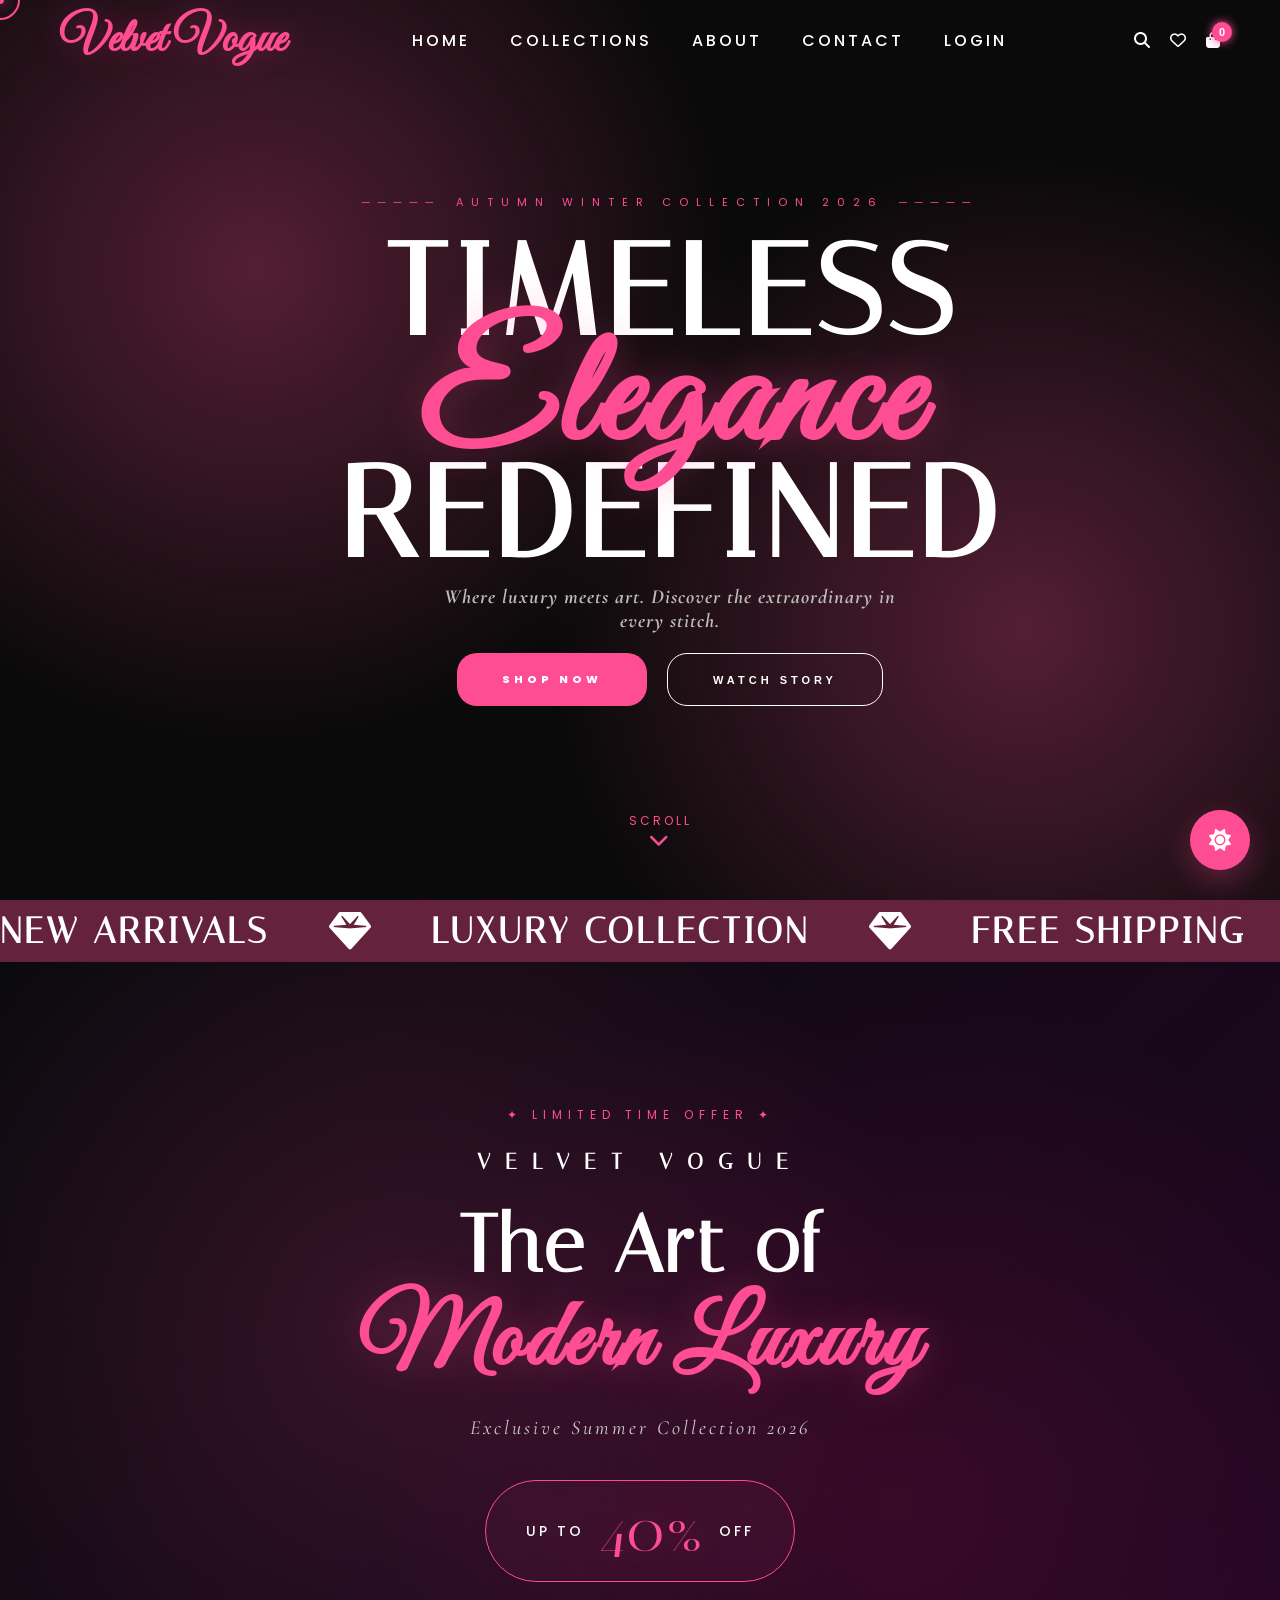
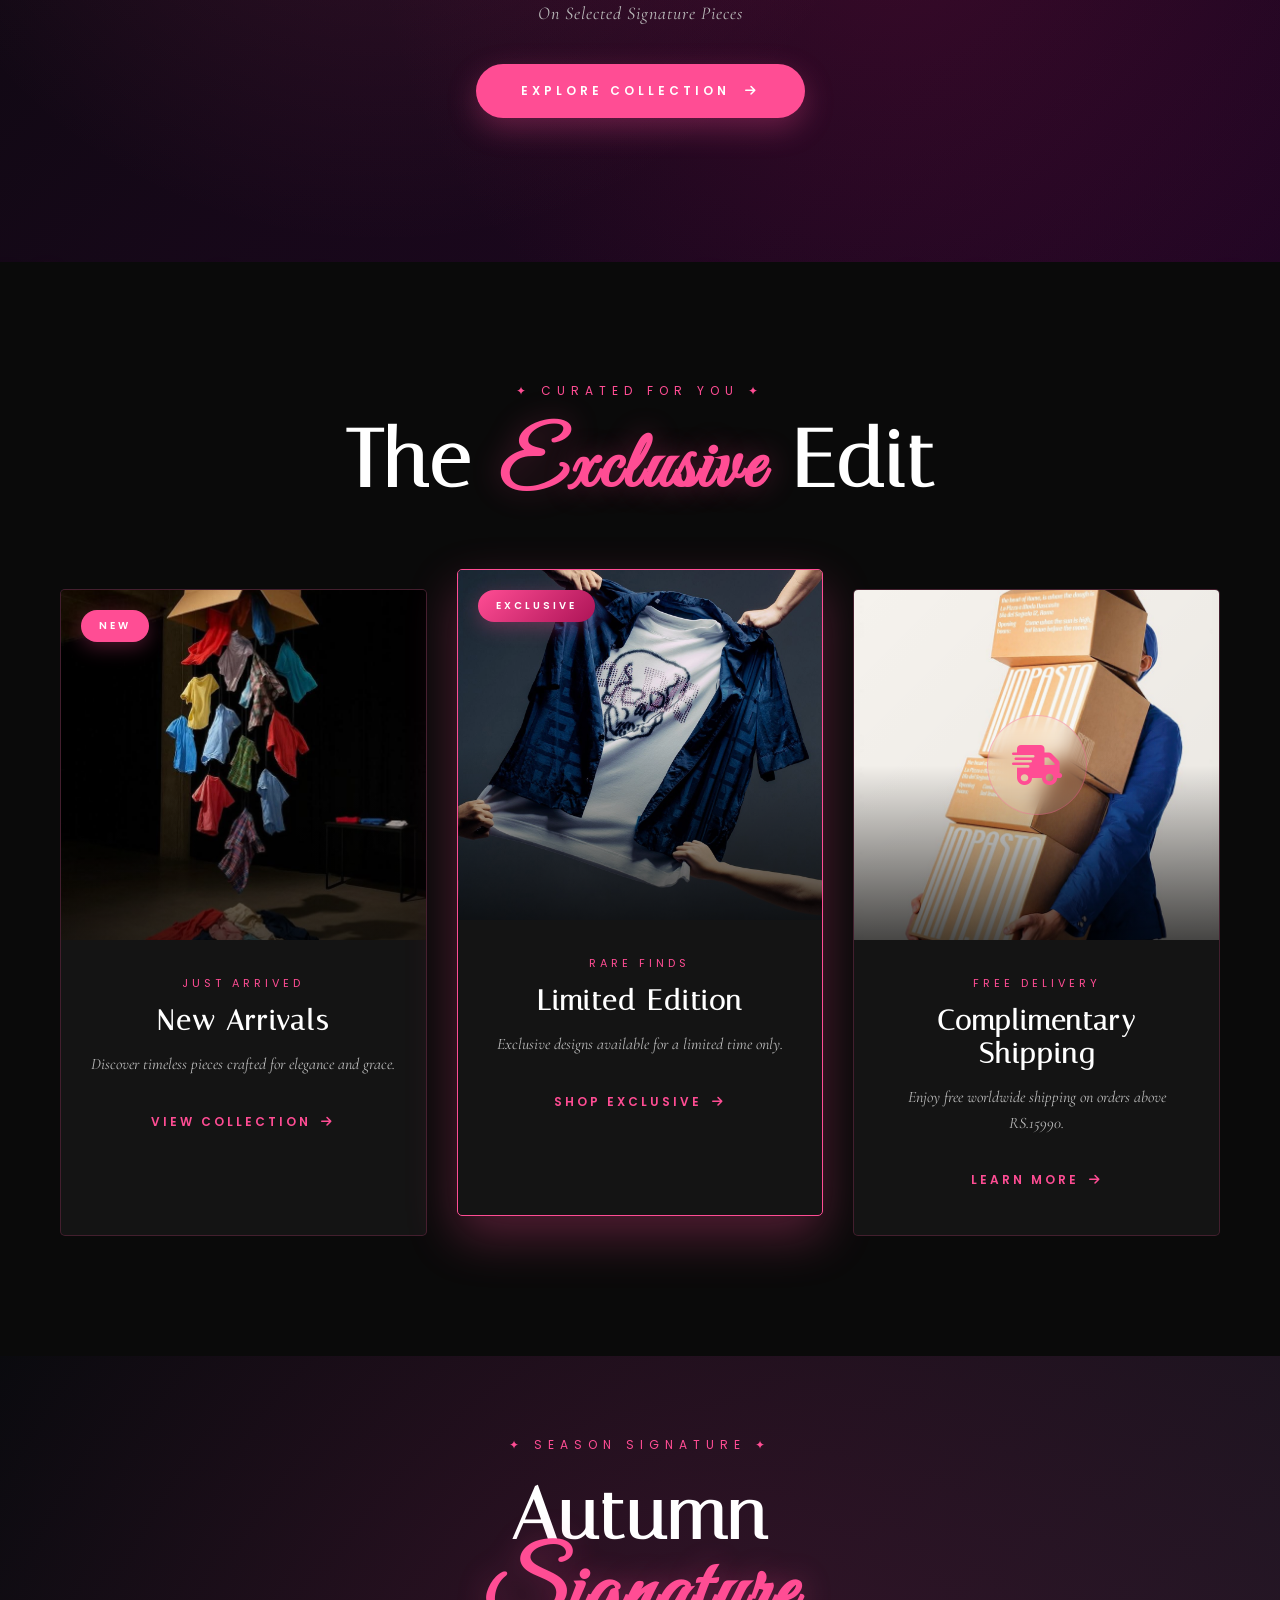
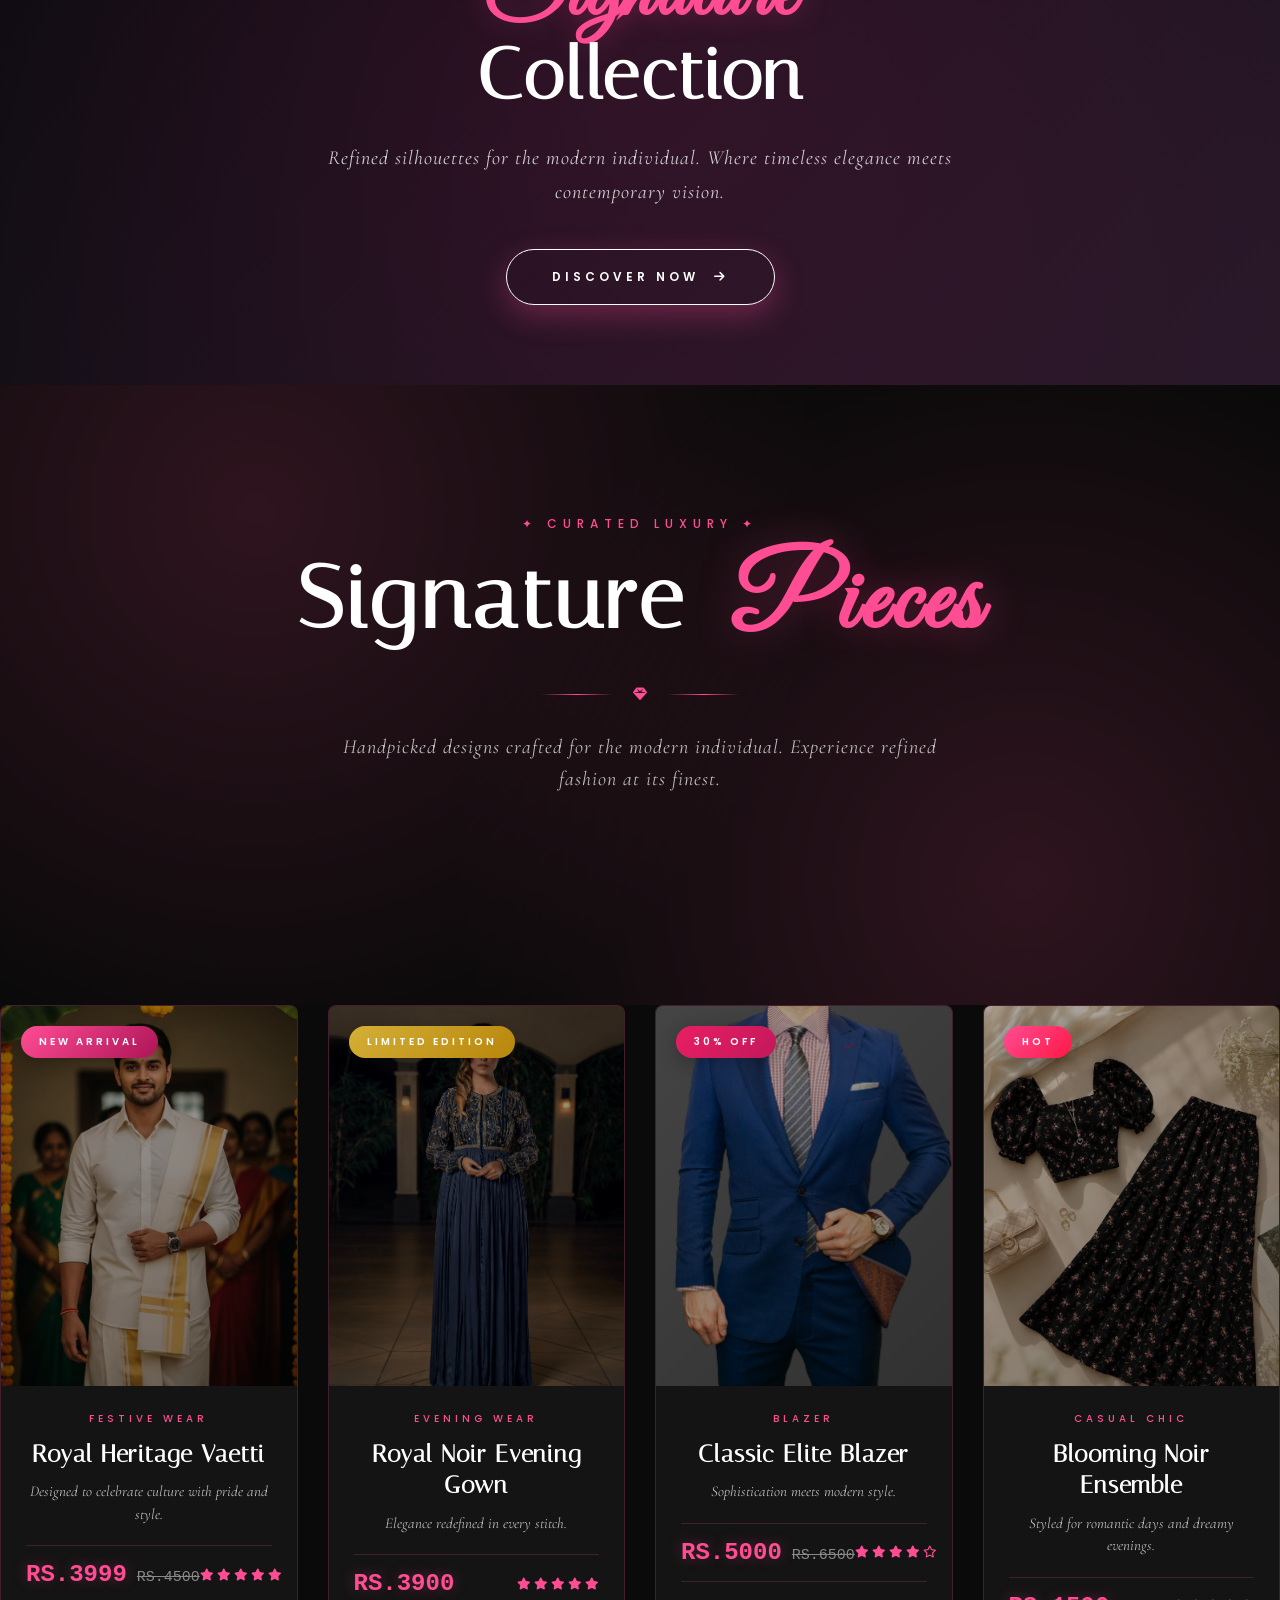
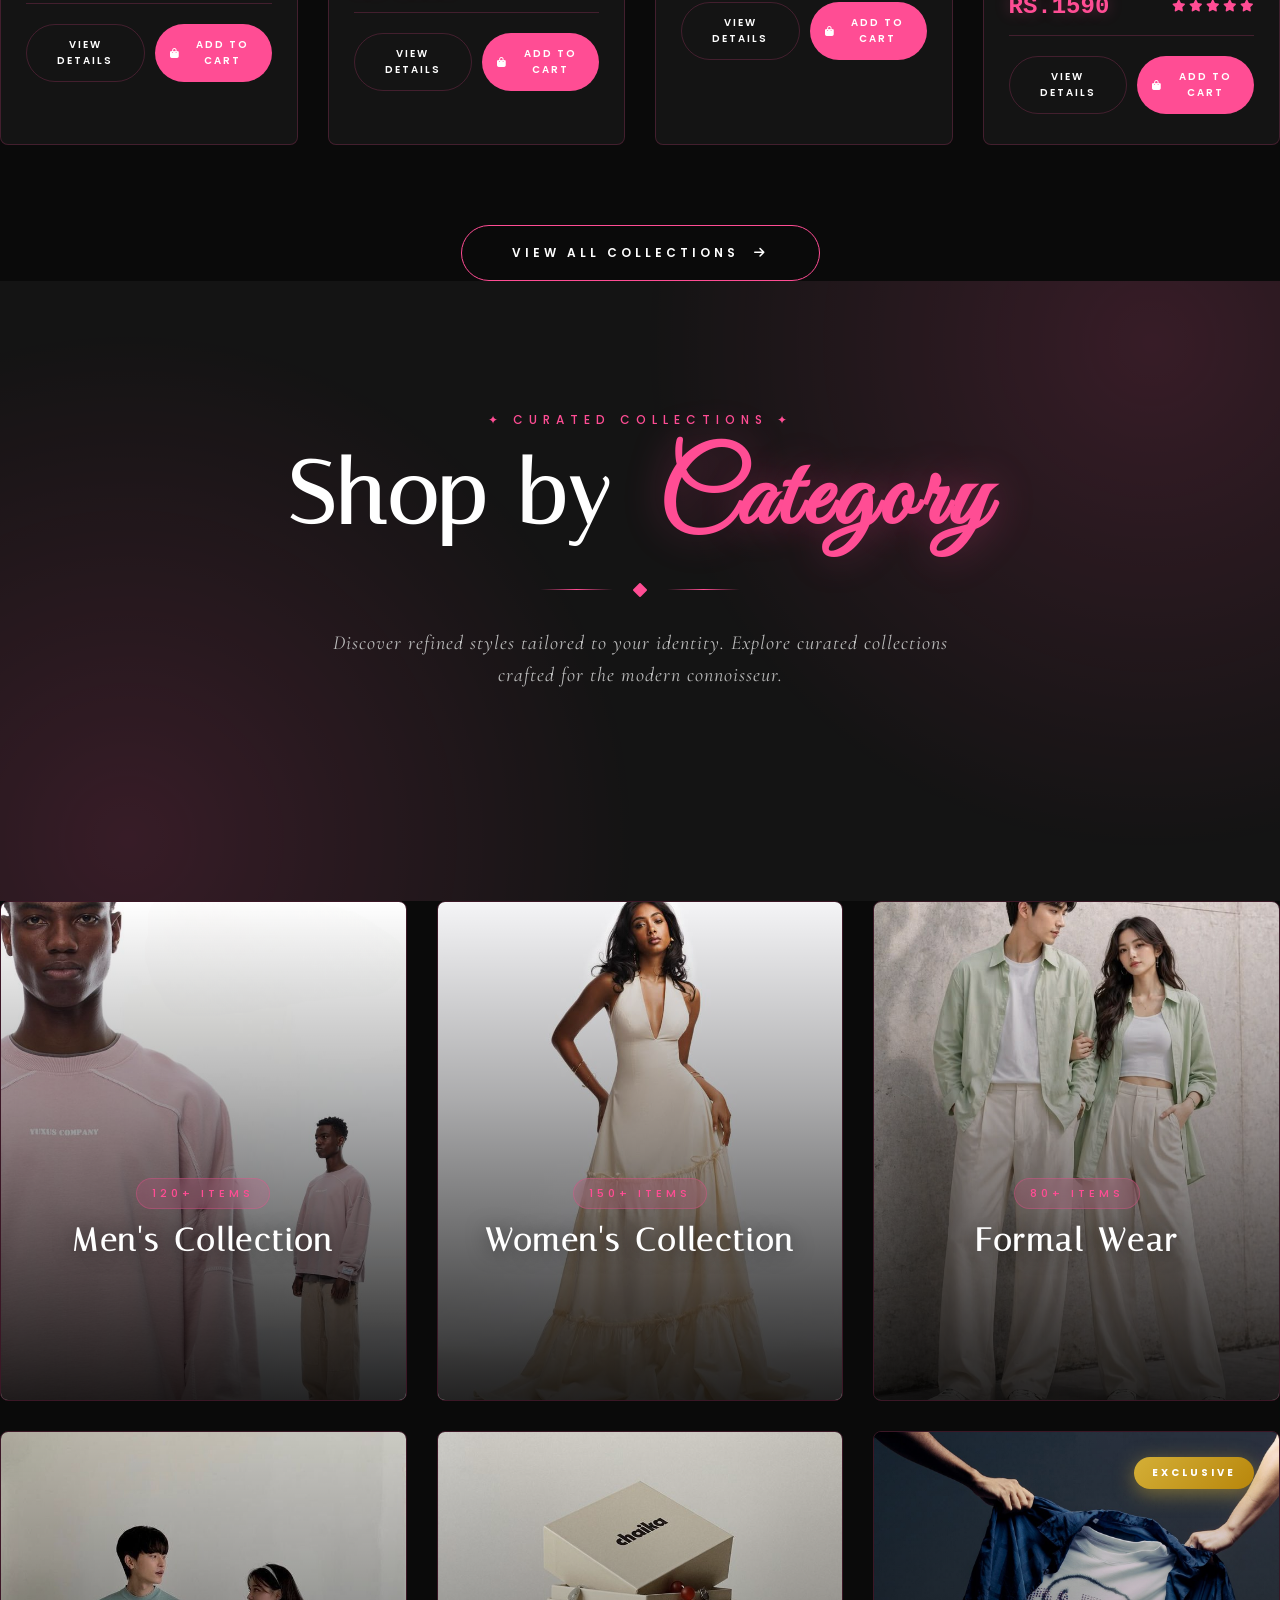
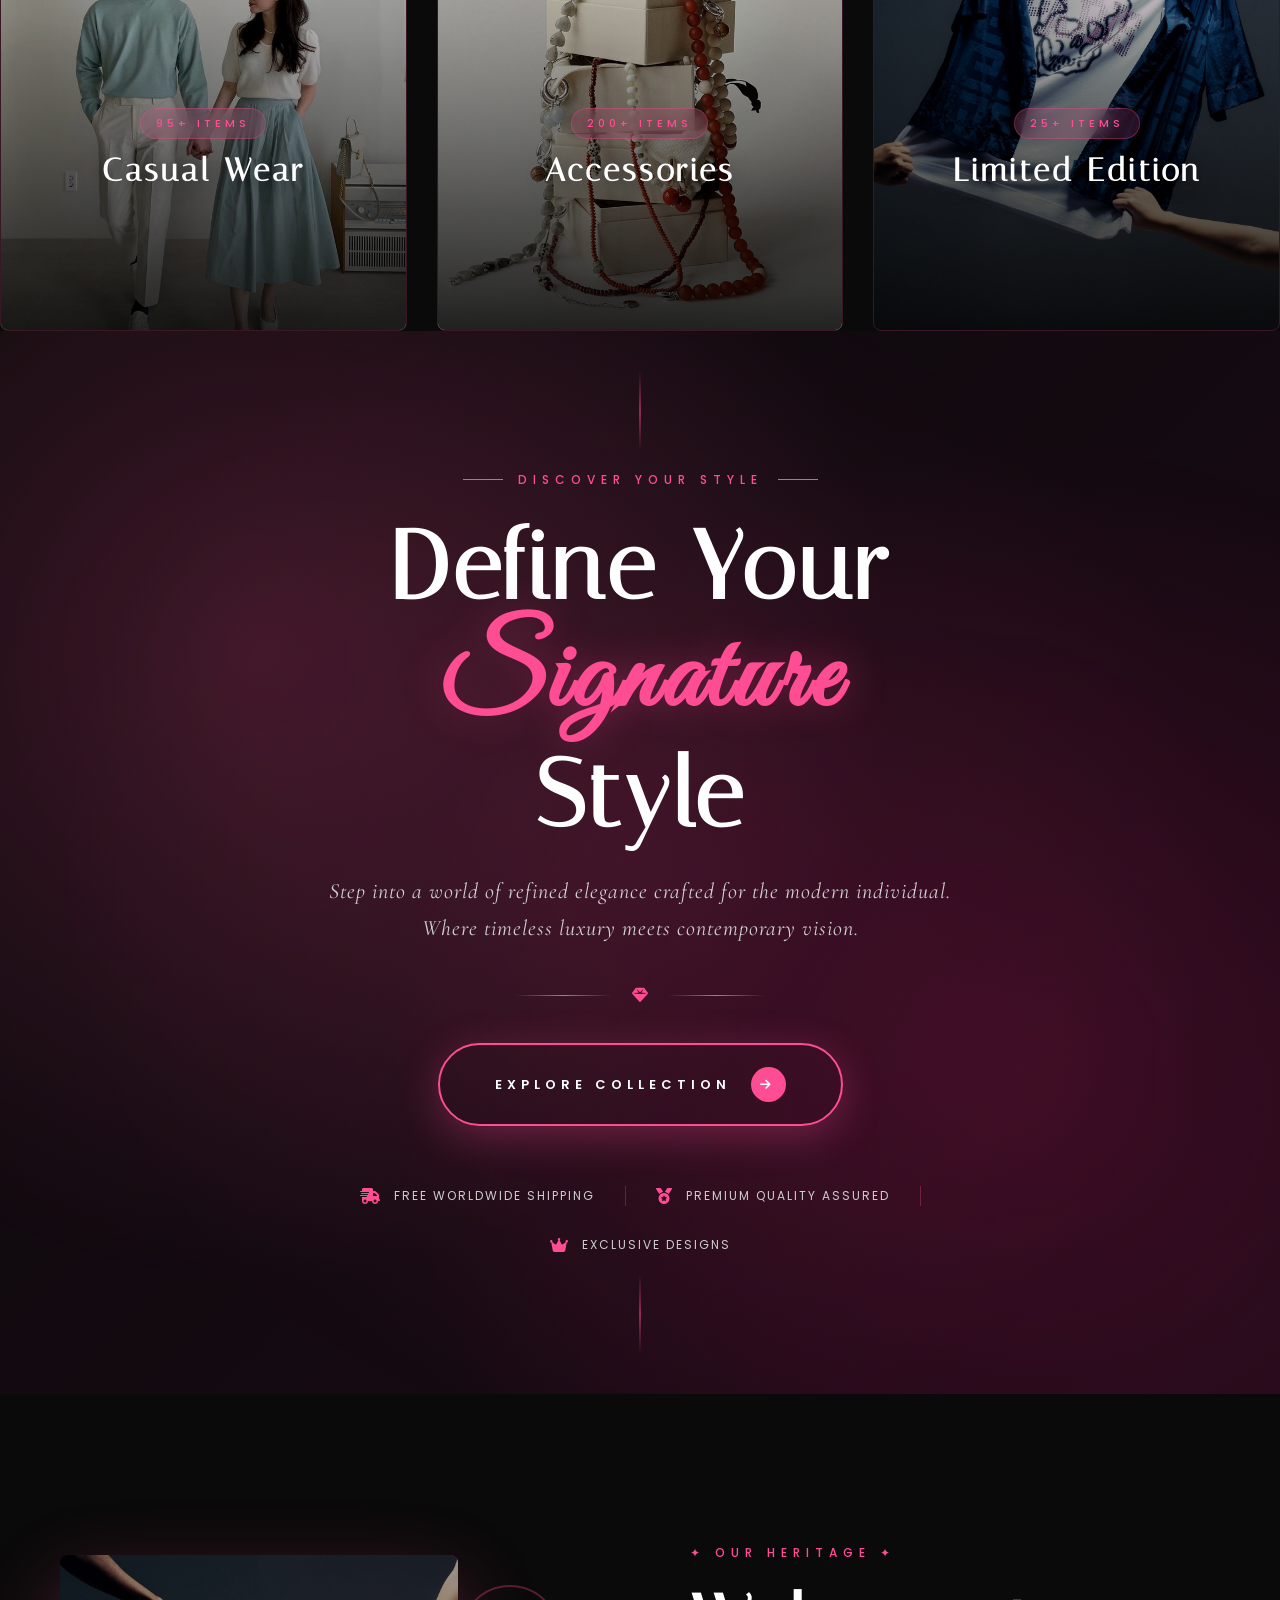
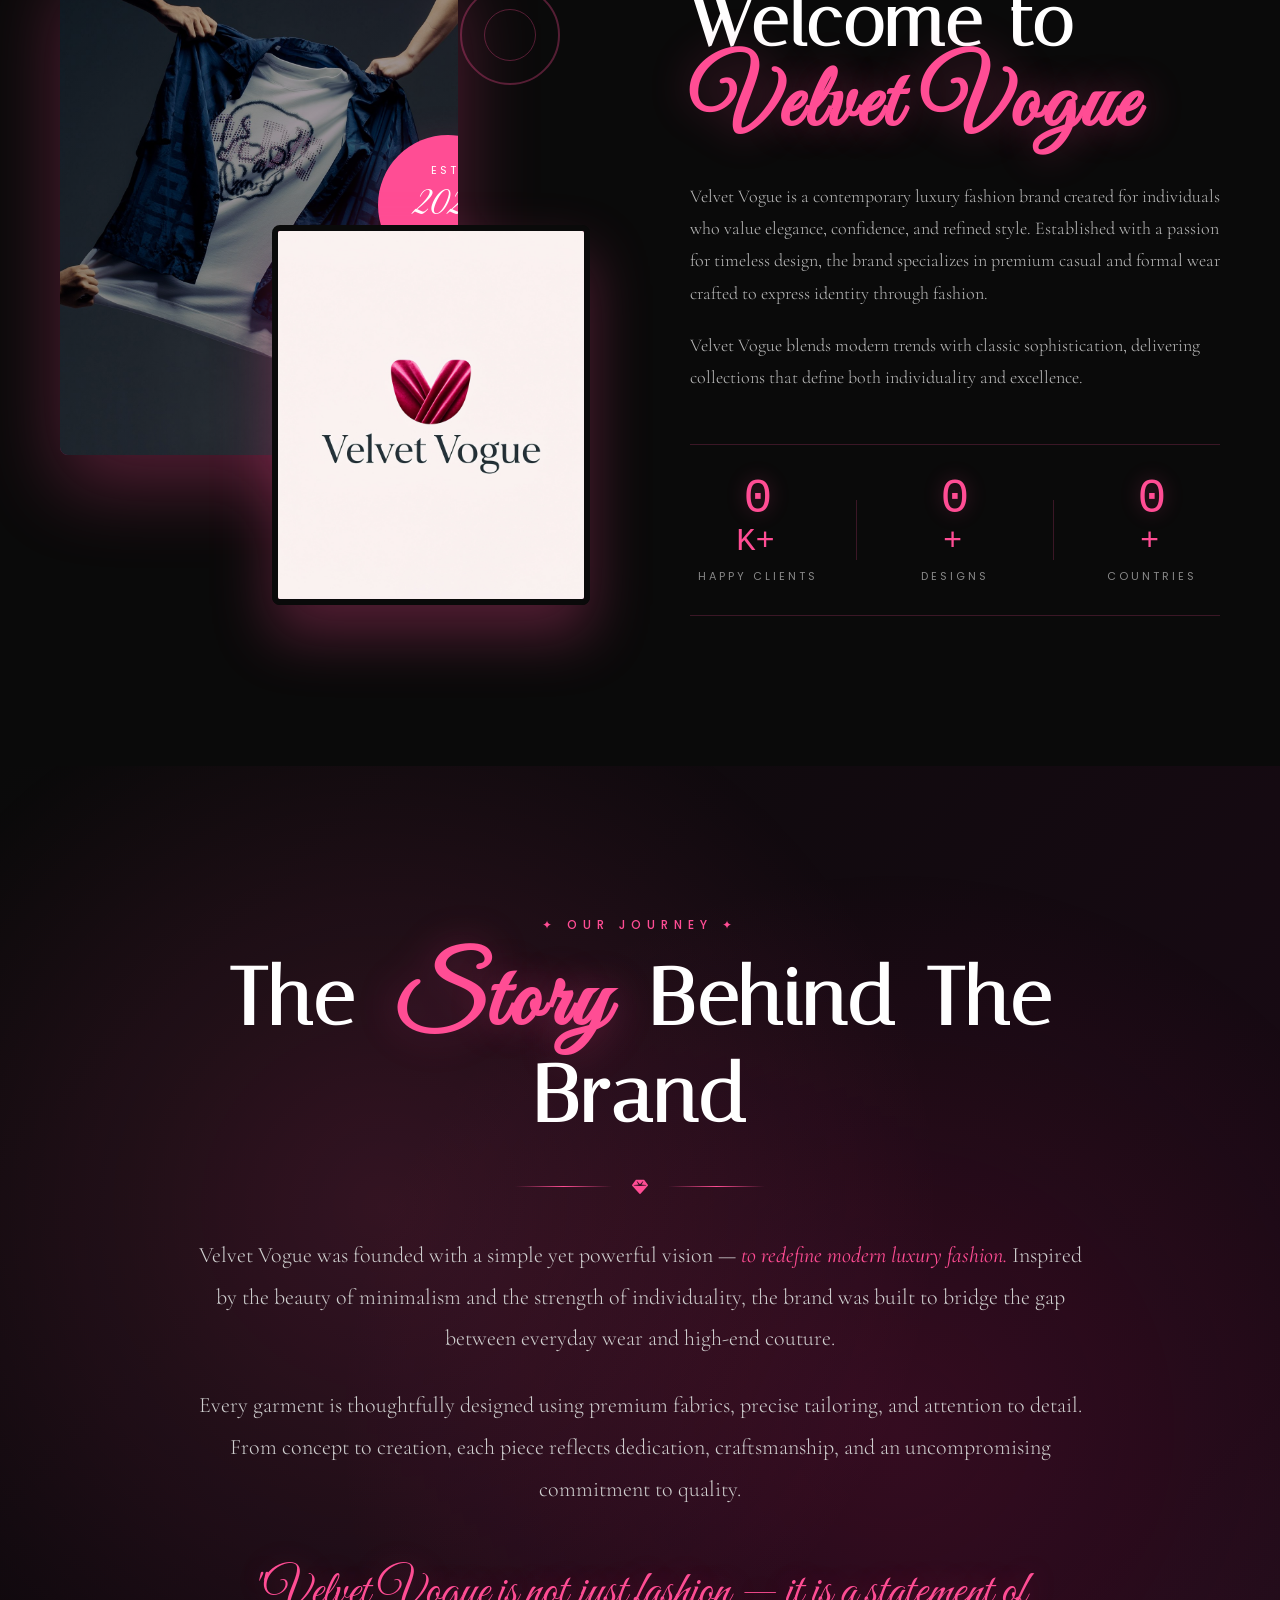
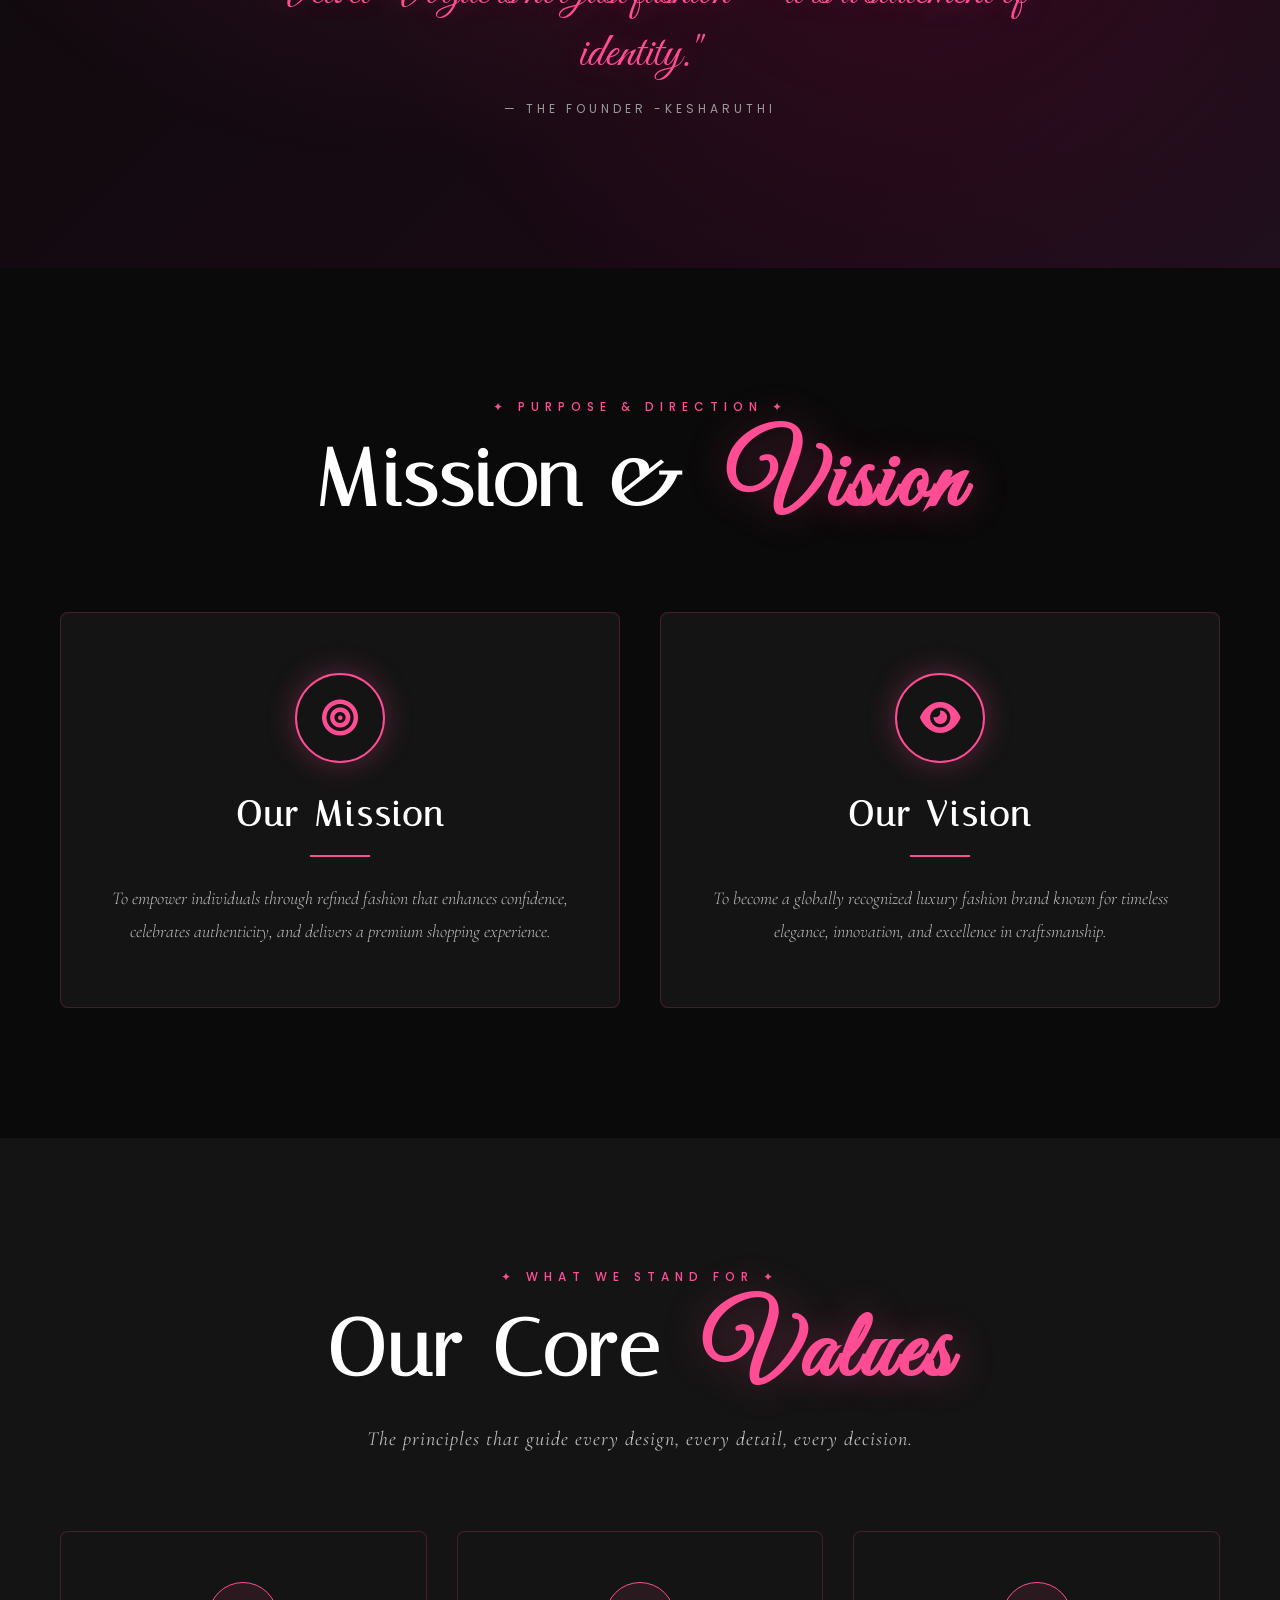
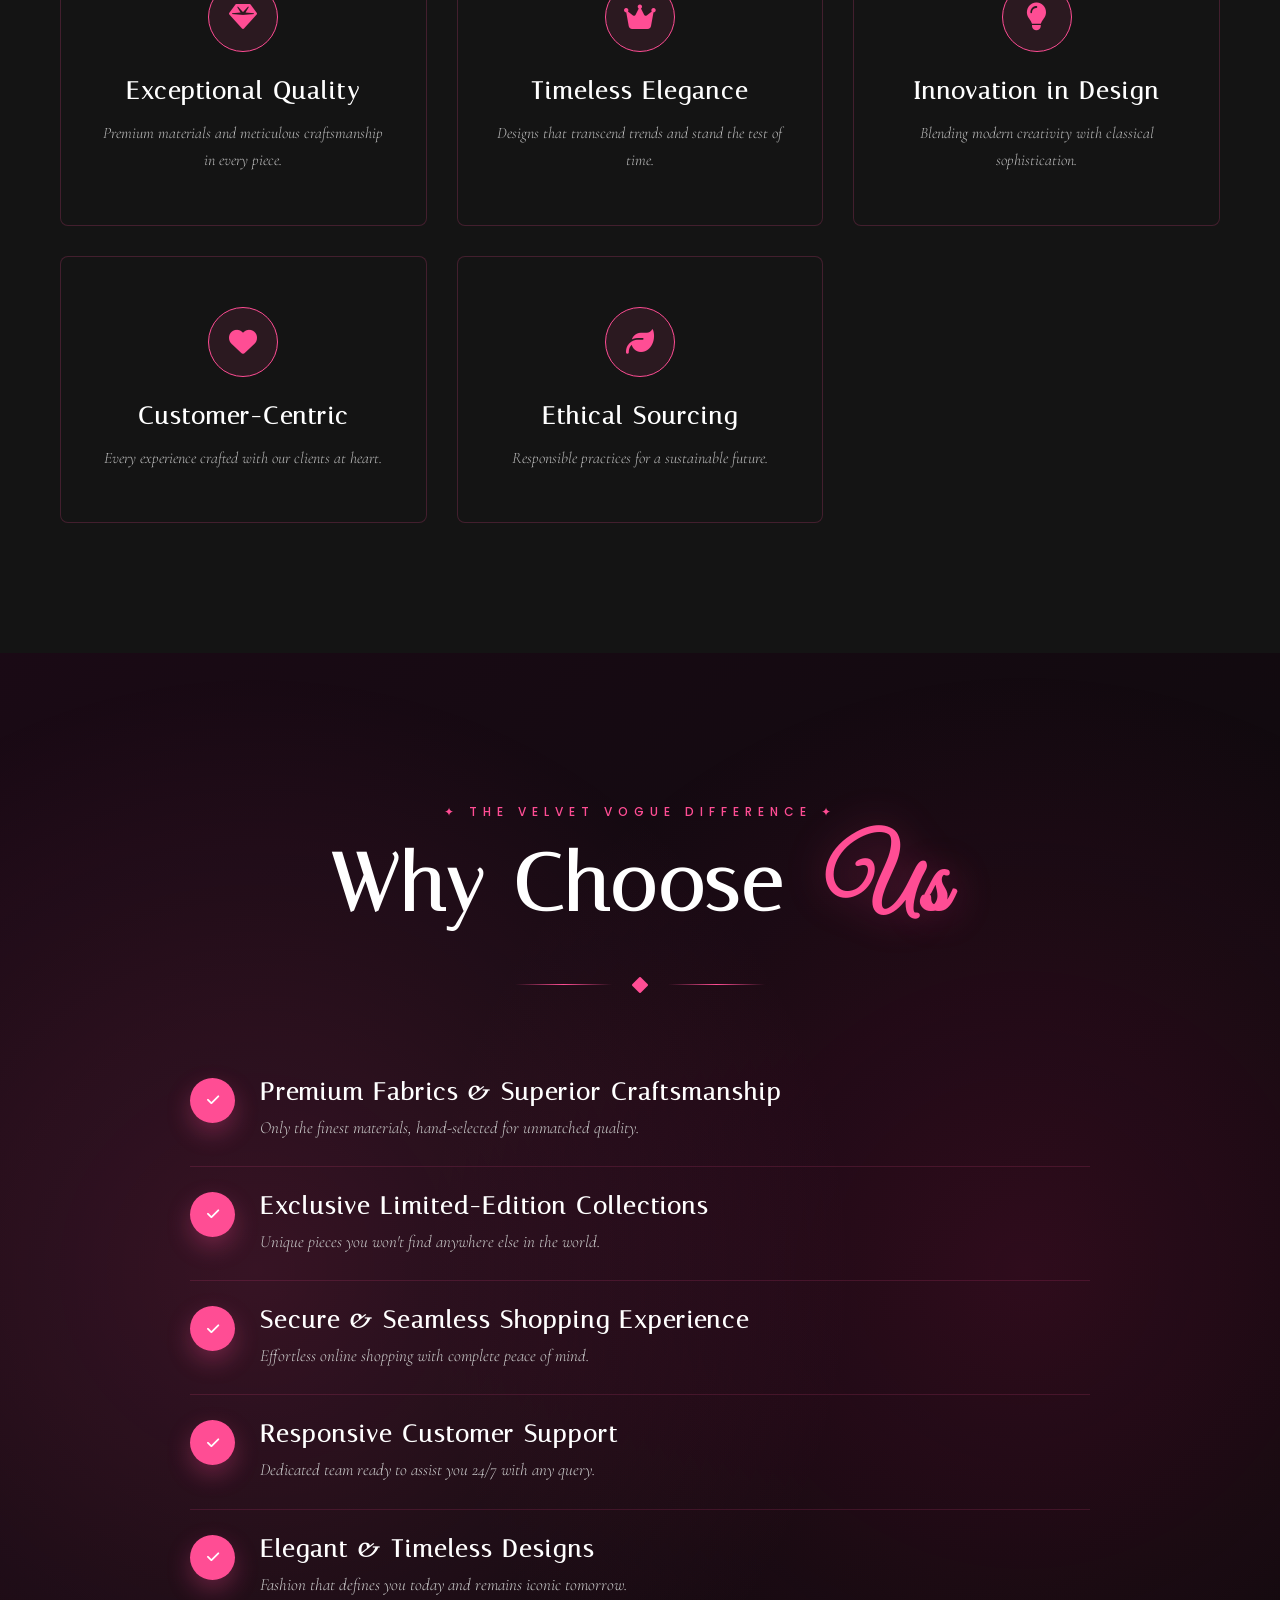
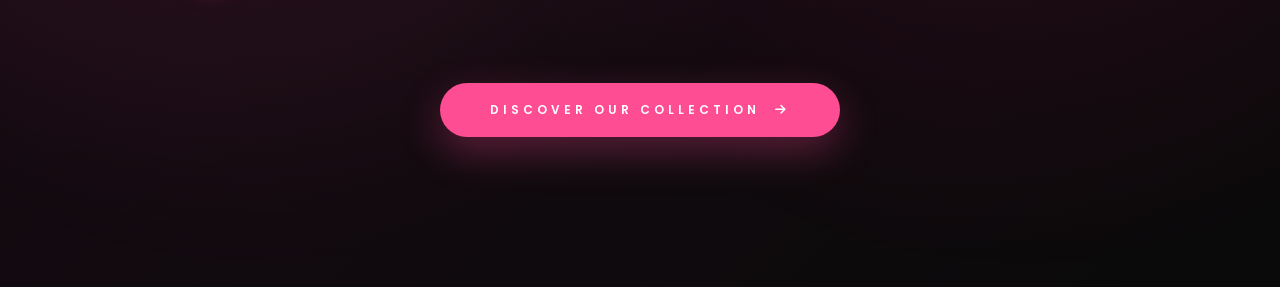
==== index.html @ 3c3917d5 "feat: add why choose us feature list with interactive hover animations" ====
<!DOCTYPE html>
<html lang="en" data-theme="dark">
<head>
    <meta charset="UTF-8">
    <meta name="viewport" content="width=device-width, initial-scale=1.0">
    <title>Velvet Vogue</title>
    <link rel="stylesheet" href="./style.css">
    <link href="https://fonts.googleapis.com/css2?family=Great+Vibes&family=Playfair+Display:ital,wght@0,400;0,600;0,700;0,900;1,400&family=Cormorant+Garamond:ital,wght@0,300;0,400;0,600;1,300&family=Poppins:wght@200;300;400;500;600;700&family=Italiana&display=swap" rel="stylesheet">
    <link rel="stylesheet" href="https://cdnjs.cloudflare.com/ajax/libs/font-awesome/6.4.0/css/all.min.css">
</head>
<body>
	<div class="cursor-ring" id="cursorRing"></div>
    <div class="cursor-dot" id="cursorDot"></div>
    <div class="cursor-text" id="cursorText">VIEW</div>

    <div class="loader" id="loader">
        <div class="loader-curtain left"></div>
        <div class="loader-curtain right"></div>
        <div class="loader-content">
            <h1 class="loader-brand">VELVET</h1>
            <h2 class="loader-script">Vogue</h2>
            <div class="loader-line"></div>
            <p class="loader-percent" id="loaderPercent">0%</p>
        </div>
    </div>

    <button class="theme-toggle" id="themeToggle">
        <i class="fas fa-sun" id="themeIcon"></i>
    </button>

        <nav class="navbar" id="navbar">
            <div class="brand">Velvet Vogue</div>
                <ul class="nav-links">
                    <li><a href="#home">Home</a></li>
                    <li><a href="./categories.html">Collections</a></li>
                    <li><a href="#about">About</a></li>
                    <li><a href="#contact">Contact</a></li>
                    <li><a href="./login.html">Login</a></li>
                </ul>

                <div class="nav-icons">
                    <i class="fas fa-search"></i>
                    <i class="far fa-heart"></i>
                    <a href="./cart.html" class="cart-icon" style="text-decoration: none; color: inherit; position: relative;">
                        <i class="fas fa-shopping-bag"></i>
                        <span class="cart-count" id="cartCount">0</span>
                    </a>
                </div>

                <button class="nav-toggle" id="navToggle" aria-label="Toggle menu">
                    <span></span>
                    <span></span>
                    <span></span>
                </button>
        </nav>

        <div class="nav-overlay" id="navOverlay"></div>

        <section class="hero" id="home">
            <div class="hero-bg"></div>
            <div class="hero-particles" id="particles"></div>
            <div class="hero-content">
                <p class="hero-tag">Autumn Winter Collection 2026</p>
                <h1 class="hero-title">TIMELESS
                    <span class="hero-title-italic">Elegance</span>REDEFINED
                </h1>
                <p class="hero-subtitle">Where luxury meets art. Discover the extraordinary in every stitch.</p>
                <div class="hero-buttons">
                    <a class="btn btn-primary" href="./categories.html">Shop Now</a>
                    <button class="btn btn-outline">Watch Story</button>
                </div>
            </div>
        </div>
        <div class="scroll-indicator">
            SCROLL
            <i class="fas fa-chevron-down"></i>
        </div>
    </section>

        <div class="marquee">
        <div class="marquee-content">
            <span>NEW ARRIVALS</span><i class="fas fa-gem"></i>
            <span>LUXURY COLLECTION</span><i class="fas fa-gem"></i>
            <span>FREE SHIPPING</span><i class="fas fa-gem"></i>
            <span>EXCLUSIVE DESIGNS</span><i class="fas fa-gem"></i>
            <span>NEW ARRIVALS</span><i class="fas fa-gem"></i>
            <span>LUXURY COLLECTION</span><i class="fas fa-gem"></i>
            <span>FREE SHIPPING</span><i class="fas fa-gem"></i>
            <span>EXCLUSIVE DESIGNS</span><i class="fas fa-gem"></i>
        </div>
    </div>

    <!-- Hero Promotion Banner -->
    <section class="promo-hero">
        <div class="promo-hero-bg"></div>
        <div class="promo-hero-overlay"></div>
        <div class="promo-particles" id="promoParticles"></div>
    
        <div class="promo-hero-content">
            <p class="promo-tag">✦ Limited Time Offer ✦</p>
            <h2 class="promo-brand">VELVET VOGUE</h2>
            <h1 class="promo-headline">The Art of
            <span class="promo-italic">Modern Luxury</span></h1>
            <p class="promo-subtitle">Exclusive Summer Collection 2026</p>

            <div class="promo-offer">
                <span class="promo-percent">UP TO</span>
                <span class="promo-percent-big">40%</span>
                <span class="promo-percent">OFF</span>
            </div>

            <p class="promo-desc">On Selected Signature Pieces</p>
            <a class="promo-btn" href="./categories.html">
                <span>Explore Collection</span>
                <i class="fas fa-arrow-right"></i>
            </a>
        </div>
    </section>

    <!-- Secondary Promotion Cards -->
<section class="promo-cards-section">
    <div class="promo-section-header">
        <p class="promo-section-tag">✦ Curated for You ✦</p>
        <h2 class="promo-section-title">
            The <span class="promo-section-italic">Exclusive</span> Edit
        </h2>
    </div>

    <div class="promo-cards">
        <!-- Card 1: New Arrivals -->
        <div class="promo-card">
            <div class="promo-card-image promo-card-1">
                <div class="promo-card-overlay"></div>
                <span class="promo-card-badge">NEW</span>
            </div>
            <div class="promo-card-content">
                <p class="promo-card-tag">Just Arrived</p>
                <h3 class="promo-card-title">New Arrivals</h3>
                <p class="promo-card-desc">Discover timeless pieces crafted for elegance and grace.</p>
                <a href="#" class="promo-card-link">
                    View Collection <i class="fas fa-arrow-right"></i>
                </a>
            </div>
        </div>

        <!-- Card 2: Limited Edition -->
        <div class="promo-card promo-card-featured">
            <div class="promo-card-image promo-card-2">
                <div class="promo-card-overlay"></div>
                <span class="promo-card-badge featured">EXCLUSIVE</span>
            </div>
            <div class="promo-card-content">
                <p class="promo-card-tag">Rare Finds</p>
                <h3 class="promo-card-title">Limited Edition</h3>
                <p class="promo-card-desc">Exclusive designs available for a limited time only.</p>
                <a href="#" class="promo-card-link">
                    Shop Exclusive <i class="fas fa-arrow-right"></i>
                </a>
            </div>
        </div>

        <!-- Card 3: Luxury Benefits -->
        <div class="promo-card">
            <div class="promo-card-image promo-card-3">
                <div class="promo-card-overlay"></div>
                <div class="promo-card-icon">
                    <i class="fas fa-shipping-fast"></i>
                </div>
            </div>
            <div class="promo-card-content">
                <p class="promo-card-tag">Free Delivery</p>
                <h3 class="promo-card-title">Complimentary Shipping</h3>
                <p class="promo-card-desc">Enjoy free worldwide shipping on orders above RS.15990.</p>
                <a href="#" class="promo-card-link">
                    Learn More <i class="fas fa-arrow-right"></i>
                </a>
            </div>
        </div>
    </div>
</section>

<!-- Seasonal Banner -->
<section class="promo-seasonal">
    <div class="promo-seasonal-bg"></div>
    <div class="promo-seasonal-content">
        <p class="promo-seasonal-tag">✦ Season Signature ✦</p>
        <h2 class="promo-seasonal-title">
            Autumn
            <span class="promo-seasonal-italic">Signature</span>
            Collection
        </h2>
        <p class="promo-seasonal-desc">Refined silhouettes for the modern individual. Where timeless elegance meets contemporary vision.</p>
        <a class="promo-btn promo-btn-outline" href="./categories.html">
            <span>Discover Now</span>
            <i class="fas fa-arrow-right"></i>
        </a>
    </div>
</section>

<!-- Featured Products Section -->
<section class="featured-section" id="featured">
    
    <!-- Section Header -->
    <div class="featured-header">
        <p class="featured-tag">✦ Curated Luxury ✦</p>
        <h2 class="featured-title">
            Signature
            <span class="featured-italic">Pieces</span>
        </h2>
        <div class="featured-divider">
            <span class="divider-line"></span>
            <i class="fas fa-gem"></i>
            <span class="divider-line"></span>
        </div>
        <p class="featured-subtitle">
            Handpicked designs crafted for the modern individual. Experience refined fashion at its finest.
        </p>
    </div>

</section>

    <!-- Products Grid -->
    <div class="featured-grid">

        <!-- Product 1 -->
        <div class="product-card">
            <div class="product-image product-1">
                <div class="product-image-overlay"></div>
                <span class="product-badge new">NEW ARRIVAL</span>
                <div class="product-actions">
                    <button class="action-btn" title="Add to Wishlist">
                        <i class="far fa-heart"></i>
                    </button>
                    <button class="action-btn" title="Quick View">
                        <i class="fas fa-eye"></i>
                    </button>
                    <button class="action-btn" title="Compare">
                        <i class="fas fa-random"></i>
                    </button>
                </div>
            </div>
            <div class="product-details">
                <p class="product-category">Festive Wear</p>
                <h3 class="product-name">Royal Heritage Vaetti</h3>
                <p class="product-desc">Designed to celebrate culture with pride and style.</p>
                <div class="product-footer">
                    <div class="product-price-box">
                        <span class="product-price">RS.3999</span>
                        <span class="product-price-old">RS.4500</span>
                    </div>
                    <div class="product-rating">
                        <i class="fas fa-star"></i>
                        <i class="fas fa-star"></i>
                        <i class="fas fa-star"></i>
                        <i class="fas fa-star"></i>
                        <i class="fas fa-star"></i>
                    </div>
                </div>
                <div class="product-buttons">
                    <button class="btn-view">View Details</button>
                    <button class="btn-cart">
                        <i class="fas fa-shopping-bag"></i>
                        <span>Add to Cart</span>
                    </button>
                </div>
            </div>
        </div>

        <!-- Product 2 -->
        <div class="product-card">
            <div class="product-image product-2">
                <div class="product-image-overlay"></div>
                <span class="product-badge limited">LIMITED EDITION</span>
                <div class="product-actions">
                    <button class="action-btn"><i class="far fa-heart"></i></button>
                    <button class="action-btn"><i class="fas fa-eye"></i></button>
                    <button class="action-btn"><i class="fas fa-random"></i></button>
                </div>
            </div>
            <div class="product-details">
                <p class="product-category">Evening Wear</p>
                <h3 class="product-name">Royal Noir Evening Gown</h3>
                <p class="product-desc">Elegance redefined in every stitch.</p>
                <div class="product-footer">
                    <div class="product-price-box">
                        <span class="product-price">RS.3900</span>
                    </div>
                    <div class="product-rating">
                        <i class="fas fa-star"></i>
                        <i class="fas fa-star"></i>
                        <i class="fas fa-star"></i>
                        <i class="fas fa-star"></i>
                        <i class="fas fa-star"></i>
                    </div>
                </div>
                <div class="product-buttons">
                    <button class="btn-view">View Details</button>
                    <button class="btn-cart">
                        <i class="fas fa-shopping-bag"></i>
                        <span>Add to Cart</span>
                    </button>
                </div>
            </div>
        </div>

        <!-- Product 3 -->
        <div class="product-card">
            <div class="product-image product-3">
                <div class="product-image-overlay"></div>
                <span class="product-badge sale">30% OFF</span>
                <div class="product-actions">
                    <button class="action-btn"><i class="far fa-heart"></i></button>
                    <button class="action-btn"><i class="fas fa-eye"></i></button>
                    <button class="action-btn"><i class="fas fa-random"></i></button>
                </div>
            </div>
            <div class="product-details">
                <p class="product-category">Blazer</p>
                <h3 class="product-name">Classic Elite Blazer</h3>
                <p class="product-desc">Sophistication meets modern style.</p>
                <div class="product-footer">
                    <div class="product-price-box">
                        <span class="product-price">RS.5000</span>
                        <span class="product-price-old">RS.6500</span>
                    </div>
                    <div class="product-rating">
                        <i class="fas fa-star"></i>
                        <i class="fas fa-star"></i>
                        <i class="fas fa-star"></i>
                        <i class="fas fa-star"></i>
                        <i class="far fa-star"></i>
                    </div>
                </div>
                <div class="product-buttons">
                    <button class="btn-view">View Details</button>
                    <button class="btn-cart">
                        <i class="fas fa-shopping-bag"></i>
                        <span>Add to Cart</span>
                    </button>
                </div>
            </div>
        </div>

        <!-- Product 4 -->
        <div class="product-card">
            <div class="product-image product-4">
                <div class="product-image-overlay"></div>
                <span class="product-badge hot">HOT</span>
                <div class="product-actions">
                    <button class="action-btn"><i class="far fa-heart"></i></button>
                    <button class="action-btn"><i class="fas fa-eye"></i></button>
                    <button class="action-btn"><i class="fas fa-random"></i></button>
                </div>
            </div>
            <div class="product-details">
                <p class="product-category">Casual Chic</p>
                <h3 class="product-name">Blooming Noir Ensemble</h3>
                <p class="product-desc">Styled for romantic days and dreamy evenings.</p>
                <div class="product-footer">
                    <div class="product-price-box">
                        <span class="product-price">RS.1590</span>
                    </div>
                    <div class="product-rating">
                        <i class="fas fa-star"></i>
                        <i class="fas fa-star"></i>
                        <i class="fas fa-star"></i>
                        <i class="fas fa-star"></i>
                        <i class="fas fa-star"></i>
                    </div>
                </div>
                <div class="product-buttons">
                    <button class="btn-view">View Details</button>
                    <button class="btn-cart">
                        <i class="fas fa-shopping-bag"></i>
                        <span>Add to Cart</span>
                    </button>
                </div>
            </div>
        </div>

    </div>

    <!-- View All Button -->
    <div class="featured-footer">
        <a class="btn-view-all" href="./categories.html">
            <span>View All Collections</span>
            <i class="fas fa-arrow-right"></i>
        </a>
    </div>

    <!-- category-section -->
<section class="category-section" id="categories">
    
    <!-- Section Header -->
    <div class="category-header">
        <p class="category-tag">✦ Curated Collections ✦</p>
        <h2 class="category-title">
            Shop by
            <span class="category-italic">Category</span>
        </h2>
        <div class="category-divider">
            <span class="divider-line"></span>
            <i class="fas fa-diamond"></i>
            <span class="divider-line"></span>
        </div>
        <p class="category-subtitle">
            Discover refined styles tailored to your identity. Explore curated collections crafted for the modern connoisseur.
        </p>
    </div>

</section>

    <!-- Category Grid -->
    <div class="category-grid">

    <!-- Category 1: Men's Collection -->
    <div class="category-card category-mens">
        <div class="category-image"></div>
        <div class="category-overlay"></div>
        <div class="category-content">
            <span class="category-count">120+ Items</span>
            <h3 class="category-name">Men's Collection</h3>
            <p class="category-tagline">Refined tailoring for modern gentlemen.</p>
            <a href="categories.html?category=men" class="category-btn">
                <span>Explore</span>
                <i class="fas fa-arrow-right"></i>
            </a>
        </div>
        <div class="category-corner-tag"></div>
    </div>

    <!-- Category 2: Women's Collection -->
    <div class="category-card category-womens">
        <div class="category-image"></div>
        <div class="category-overlay"></div>
        <div class="category-content">
            <span class="category-count">150+ Items</span>
            <h3 class="category-name">Women's Collection</h3>
            <p class="category-tagline">Timeless elegance in every detail.</p>
            <a href="categories.html?category=women" class="category-btn">
                <span>Discover</span>
                <i class="fas fa-arrow-right"></i>
            </a>
        </div>
        <div class="category-corner-tag"></div>
    </div>

    <!-- Category 3: Formal Wear -->
    <div class="category-card category-formal">
        <div class="category-image"></div>
        <div class="category-overlay"></div>
        <div class="category-content">
            <span class="category-count">80+ Items</span>
            <h3 class="category-name">Formal Wear</h3>
            <p class="category-tagline">Sophistication for every occasion.</p>
            <a href="categories.html?category=formal" class="category-btn">
                <span>Shop Now</span>
                <i class="fas fa-arrow-right"></i>
            </a>
        </div>
        <div class="category-corner-tag"></div>
    </div>

    <!-- Category 4: Casual Wear -->
    <div class="category-card category-casual">
        <div class="category-image"></div>
        <div class="category-overlay"></div>
        <div class="category-content">
            <span class="category-count">95+ Items</span>
            <h3 class="category-name">Casual Wear</h3>
            <p class="category-tagline">Effortless style for everyday luxury.</p>
            <a href="categories.html?category=casual" class="category-btn">
                <span>Browse</span>
                <i class="fas fa-arrow-right"></i>
            </a>
        </div>
        <div class="category-corner-tag"></div>
    </div>

    <!-- Category 5: Accessories -->
    <div class="category-card category-accessories">
        <div class="category-image"></div>
        <div class="category-overlay"></div>
        <div class="category-content">
            <span class="category-count">200+ Items</span>
            <h3 class="category-name">Accessories</h3>
            <p class="category-tagline">Complete your signature look.</p>
            <a href="categories.html?category=accessories" class="category-btn">
                <span>View More</span>
                <i class="fas fa-arrow-right"></i>
            </a>
        </div>
        <div class="category-corner-tag"></div>
    </div>

    <!-- Category 6: Limited Edition -->
    <div class="category-card category-limited">
        <span class="category-badge">EXCLUSIVE</span>
        <div class="category-image"></div>
        <div class="category-overlay"></div>
        <div class="category-content">
            <span class="category-count">25+ Items</span>
            <h3 class="category-name">Limited Edition</h3>
            <p class="category-tagline">Rare pieces for the extraordinary.</p>
            <a href="categories.html?category=limited" class="category-btn">
                <span>Shop Exclusive</span>
                <i class="fas fa-arrow-right"></i>
            </a>
        </div>
        <div class="category-corner-tag"></div>
    </div>

</div>

<!-- call to action section -->
<section class="cta-section" id="cta">
    
    <!-- Background Layers -->
    <div class="cta-bg"></div>
    <div class="cta-overlay"></div>
    <div class="cta-particles" id="ctaParticles"></div>
    
    <!-- Decorative Elements -->
    <div class="cta-decoration cta-decoration-top"></div>
    <div class="cta-decoration cta-decoration-bottom"></div>
    
    <!-- Main Content -->
    <div class="cta-content">
        
        <!-- Small Tag -->
        <p class="cta-tag">
            <span class="cta-tag-line"></span>
            <span>Discover Your Style</span>
            <span class="cta-tag-line"></span>
        </p>
        
        <!-- Main Headline -->
        <h2 class="cta-headline">
            Define Your
            <span class="cta-italic">Signature</span>
            Style
        </h2>
        
        <!-- Description -->
        <p class="cta-description">
            Step into a world of refined elegance crafted for the modern individual. Where timeless luxury meets contemporary vision.
        </p>
        
        <!-- Divider -->
        <div class="cta-divider">
            <span class="cta-line"></span>
            <i class="fas fa-gem"></i>
            <span class="cta-line"></span>
        </div>
        
        <!-- CTA Button -->
        <div class="cta-buttons">
            <a href="./categories.html" class="cta-btn cta-btn-primary">
                <span class="cta-btn-text">Explore Collection</span>
                <span class="cta-btn-icon">
                    <i class="fas fa-arrow-right"></i>
                </span>
            </a>
        </div>
        
        <!-- Small Features -->
        <div class="cta-features">
            <div class="cta-feature">
                <i class="fas fa-shipping-fast"></i>
                <span>Free Worldwide Shipping</span>
            </div>
            <div class="cta-feature-divider"></div>
            <div class="cta-feature">
                <i class="fas fa-medal"></i>
                <span>Premium Quality Assured</span>
            </div>
            <div class="cta-feature-divider"></div>
            <div class="cta-feature">
                <i class="fas fa-crown"></i>
                <span>Exclusive Designs</span>
            </div>
        </div>
        
    </div>
    
</section>
<!-- about-section -->
<section class="about-intro" id="about">
    <div class="about-intro-container">
        
        <!-- Left: Images -->
        <div class="about-intro-images">
            <div class="about-image-main">
                <img src="./image/492440540523494462.jpg" alt="">
                <div class="about-image-badge">
                    <span>Est.</span>
                    <span class="badge-year">2026</span>
                    <span>Luxury</span>
                </div>
            </div>
            <div class="about-image-small">
                <img src="./image/logo.jpeg" alt="Velvet Vogue Logo">
            </div>
            <div class="about-decoration"></div>
        </div>
        
        <!-- Right: Content -->
        <div class="about-intro-content">
            <p class="about-tag">✦ Our Heritage ✦</p>
            <h2 class="about-title">
                Welcome to
                <span class="about-italic">Velvet Vogue</span>
            </h2>
            <p class="about-text">
                Velvet Vogue is a contemporary luxury fashion brand created for individuals who value elegance, confidence, and refined style. Established with a passion for timeless design, the brand specializes in premium casual and formal wear crafted to express identity through fashion.
            </p>
            <p class="about-text">
                Velvet Vogue blends modern trends with classic sophistication, delivering collections that define both individuality and excellence.
            </p>
            
            <!-- Quick Stats -->
            <div class="about-stats">
                <div class="stat-item">
                    <span class="stat-number" data-count="50">0</span>
                    <span class="stat-plus">K+</span>
                    <span class="stat-label">Happy Clients</span>
                </div>
                <div class="stat-divider"></div>
                <div class="stat-item">
                    <span class="stat-number" data-count="500">0</span>
                    <span class="stat-plus">+</span>
                    <span class="stat-label">Designs</span>
                </div>
                <div class="stat-divider"></div>
                <div class="stat-item">
                    <span class="stat-number" data-count="25">0</span>
                    <span class="stat-plus">+</span>
                    <span class="stat-label">Countries</span>
                </div>
            </div>
        </div>
    </div>
</section>

<section class="about-story">
    <div class="about-story-bg"></div>
    <div class="about-story-overlay"></div>
    
    <div class="about-story-content">
        <p class="about-tag">✦ Our Journey ✦</p>
        <h2 class="about-story-title">
            The
            <span class="about-italic">Story</span>
            Behind The Brand
        </h2>
        
        <div class="about-story-divider">
            <span class="story-line"></span>
            <i class="fas fa-gem"></i>
            <span class="story-line"></span>
        </div>
        
        <p class="about-story-text">
            Velvet Vogue was founded with a simple yet powerful vision — <em>to redefine modern luxury fashion.</em> Inspired by the beauty of minimalism and the strength of individuality, the brand was built to bridge the gap between everyday wear and high-end couture.
        </p>
        <p class="about-story-text">
            Every garment is thoughtfully designed using premium fabrics, precise tailoring, and attention to detail. From concept to creation, each piece reflects dedication, craftsmanship, and an uncompromising commitment to quality.
        </p>
        
        <p class="about-signature">
            "Velvet Vogue is not just fashion — it is a statement of identity."
        </p>
        <p class="about-signature-name">— The Founder -KESHARUTHI </p>
    </div>
</section>
<section class="about-mv">
    <div class="about-mv-header">
        <p class="about-tag">✦ Purpose & Direction ✦</p>
        <h2 class="about-mv-title">
            Mission &
            <span class="about-italic">Vision</span>
        </h2>
    </div>
    
    <div class="about-mv-grid">
        
        <!-- Mission Card -->
        <div class="mv-card">
            <div class="mv-card-icon">
                <i class="fas fa-bullseye"></i>
            </div>
            <h3 class="mv-card-title">Our Mission</h3>
            <div class="mv-card-line"></div>
            <p class="mv-card-text">
                To empower individuals through refined fashion that enhances confidence, celebrates authenticity, and delivers a premium shopping experience.
            </p>
        </div>
        
        <!-- Vision Card -->
        <div class="mv-card">
            <div class="mv-card-icon">
                <i class="fas fa-eye"></i>
            </div>
            <h3 class="mv-card-title">Our Vision</h3>
            <div class="mv-card-line"></div>
            <p class="mv-card-text">
                To become a globally recognized luxury fashion brand known for timeless elegance, innovation, and excellence in craftsmanship.
            </p>
        </div>
        
    </div>
</section>
<section class="about-values">
    <div class="about-values-header">
        <p class="about-tag">✦ What We Stand For ✦</p>
        <h2 class="about-values-title">
            Our Core
            <span class="about-italic">Values</span>
        </h2>
        <p class="about-values-subtitle">
            The principles that guide every design, every detail, every decision.
        </p>
    </div>
    
    <div class="about-values-grid">
        
        <div class="value-card">
            <div class="value-icon"><i class="fas fa-gem"></i></div>
            <h3 class="value-title">Exceptional Quality</h3>
            <p class="value-desc">Premium materials and meticulous craftsmanship in every piece.</p>
        </div>
        
        <div class="value-card">
            <div class="value-icon"><i class="fas fa-crown"></i></div>
            <h3 class="value-title">Timeless Elegance</h3>
            <p class="value-desc">Designs that transcend trends and stand the test of time.</p>
        </div>
        
        <div class="value-card">
            <div class="value-icon"><i class="fas fa-lightbulb"></i></div>
            <h3 class="value-title">Innovation in Design</h3>
            <p class="value-desc">Blending modern creativity with classical sophistication.</p>
        </div>
        
        <div class="value-card">
            <div class="value-icon"><i class="fas fa-heart"></i></div>
            <h3 class="value-title">Customer-Centric</h3>
            <p class="value-desc">Every experience crafted with our clients at heart.</p>
        </div>
        
        <div class="value-card">
            <div class="value-icon"><i class="fas fa-leaf"></i></div>
            <h3 class="value-title">Ethical Sourcing</h3>
            <p class="value-desc">Responsible practices for a sustainable future.</p>
        </div>
        
    </div>
</section>
<section class="about-why">
    <div class="about-why-bg"></div>
    <div class="about-why-overlay"></div>
    
    <div class="about-why-content">
        <p class="about-tag">✦ The Velvet Vogue Difference ✦</p>
        <h2 class="about-why-title">
            Why Choose
            <span class="about-italic">Us</span>
        </h2>
        
        <div class="about-why-divider">
            <span class="story-line"></span>
            <i class="fas fa-diamond"></i>
            <span class="story-line"></span>
        </div>
        
        <div class="about-why-list">
            <div class="why-item">
                <div class="why-check"><i class="fas fa-check"></i></div>
                <div class="why-text">
                    <h4>Premium Fabrics & Superior Craftsmanship</h4>
                    <p>Only the finest materials, hand-selected for unmatched quality.</p>
                </div>
            </div>
            
            <div class="why-item">
                <div class="why-check"><i class="fas fa-check"></i></div>
                <div class="why-text">
                    <h4>Exclusive Limited-Edition Collections</h4>
                    <p>Unique pieces you won't find anywhere else in the world.</p>
                </div>
            </div>
            
            <div class="why-item">
                <div class="why-check"><i class="fas fa-check"></i></div>
                <div class="why-text">
                    <h4>Secure & Seamless Shopping Experience</h4>
                    <p>Effortless online shopping with complete peace of mind.</p>
                </div>
            </div>
            
            <div class="why-item">
                <div class="why-check"><i class="fas fa-check"></i></div>
                <div class="why-text">
                    <h4>Responsive Customer Support</h4>
                    <p>Dedicated team ready to assist you 24/7 with any query.</p>
                </div>
            </div>
            
            <div class="why-item">
                <div class="why-check"><i class="fas fa-check"></i></div>
                <div class="why-text">
                    <h4>Elegant & Timeless Designs</h4>
                    <p>Fashion that defines you today and remains iconic tomorrow.</p>
                </div>
            </div>
        </div>
        
        <a href="./categories.html" class="about-why-btn">
            <span>Discover Our Collection</span>
            <i class="fas fa-arrow-right"></i>
        </a>
    </div>
</section>
    <script src="./script.js"></script>
</body>
</html>
---- style.css ----
* {
    margin: 0;
    padding: 0;
    box-sizing: border-box;
}

:root[data-theme="dark"] {
    --bg: #0a0a0a;
    --bg2: #141414;
    --bg3: #1a1a1a;
    --text: #ffffff;
    --text-muted: #bbbbbb;
    --text-dim: #888888;
    --pink: #ff4d94;
    --rose: #e91e63;
    --dark-rose: #ad1457;
    --border: rgba(255, 77, 148, 0.2);
    --card-bg: #141414;
    --shadow: rgba(255, 77, 148, 0.3);
    --nav-bg: rgba(10, 10, 10, 0.595);
}

:root[data-theme="light"] {
    --bg: #fce8f8;
    --bg2: background: linear-gradient(242deg, #f7f7f7 0%, #e72eff 50%, #f0f0f0 100%);
    --bg3: #ffd4fa;
    --text: #1a1a1a;
    --text-muted: #555555;
    --text-dim: #888888;
    --pink: #d63384;
    --rose: #c2185b;
    --dark-rose: #880e4f;
    --border: rgba(214, 51, 132, 0.2);
    --card-bg: #ffffff;
    --shadow: rgba(214, 51, 132, 0.2);
    --nav-bg: rgba(248, 217, 245, 0.85);
}

html {
    scroll-behavior: smooth;
}

body {
    background: var(--bg);
    color: var(--text);
    font-family: 'Poppins', sans-serif;
    overflow-x: hidden;
    cursor: none;
    transition: background 0.5s, color 0.5s;
}

a {
    text-decoration: none;
}
/* cursor */
.cursor-dot {
    position: fixed;
    top: 0;
    left: 0;
    width: 8px;
    height: 8px;
    background: var(--pink);
    border-radius: 50%;
    pointer-events: none;
    z-index: 99999;
    transform: translate(-50%, -50%);
    transition: width 0.3s, height 0.3s;
    box-shadow: 0 0 15px var(--pink);
    will-change: transform;
}

.cursor-ring {
    position: fixed;
    top: 0;
    left: 0;
    width: 40px;
    height: 40px;
    border: 2px solid var(--pink);
    border-radius: 50%;
    pointer-events: none;
    z-index: 99998;
    transform: translate(-50%, -50%);
    transition: width 0.4s cubic-bezier(0.75, -1.27, 0.3, 2.33), height 0.4s cubic-bezier(0.75, -1.27, 0.3, 2.33);
    will-change: transform;
}

.cursor-ring.hover {
    width: 70px;
    height: 70px;
    background: rgba(255, 77, 148, 0.15);
}

.cursor-ring.click {
    width: 25px;
    height: 25px;
    background: var(--pink);
}

.cursor-dot.hover {
    width: 0;
    height: 0;
}

.cursor-text {
    position: fixed;
    top: 0;
    left: 0;
    color: #fff;
    font-size: 10px;
    font-weight: 600;
    letter-spacing: 2px;
    text-transform: uppercase;
    pointer-events: none;
    z-index: 99999;
    transform: translate(-50%, -50%);
    opacity: 0;
    transition: opacity 0.3s;
    will-change: transform;
}
.cursor-text.show { 
    opacity: 1; 
}

@media (hover: none), (pointer: coarse), (max-width: 860px) {
    .cursor-dot,
    .cursor-ring,
    .cursor-text {
        display: none;
    }

    body,
    a,
    button,
    .nav-icons i,
    .theme-toggle,
    .back-to-top,
    .category-card,
    .cart-icon {
        cursor: auto;
    }
}

/* loader */
.loader {
    position: fixed;
    top: 0;
    left: 0;
    width: 100%;
    height: 100%;
    background: var(--bg);
    z-index: 100000;
    display: flex;
    justify-content: center;
    align-items: center;
    overflow: hidden;
}

.loader-curtain {
    position: absolute;
    top: 0;
    width: 50%;
    height: 100%;
    background: linear-gradient(135deg, #1a0a15, #0a0a0a);
    transition: transform 1.5s cubic-bezier(0.77, 0, 0.175, 0.5);
    z-index: 2;
}

.loader-curtain.left { 
    left: 0; 
}
.loader-curtain.right {
    right: 0;
    background: linear-gradient(135deg, #0a0a0a, #1a0a15);
}

.loader.done .loader-curtain.left { transform: translateX(-100%); }
.loader.done .loader-curtain.right { transform: translateX(100%); }

.loader-content {
    position: relative;
    z-index: 3;
    text-align: center;
    transition: opacity 0.5s, transform 0.5s;
}

.loader.done .loader-content {
    opacity: 0;
    transform: scale(1.2);
}

.loader-brand {
    font-family: 'Italiana', serif;
    font-size: 60px;
    color: #fff;
    letter-spacing: 15px;
    margin-bottom: 20px;
    opacity: 0;
    animation: loaderFade 0.8s 0.3s forwards;
}

.loader-script {
    font-family: 'Great Vibes', cursive;
    font-size: 100px;
    color: var(--pink);
    line-height: 1;
    margin-top: -30px;
    text-shadow: 0 0 40px rgba(255, 77, 148, 0.5);
    opacity: 0;
    animation: loaderFade 0.8s 0.8s forwards;
}

.loader-line {
    width: 0;
    height: 1px;
    background: var(--pink);
    margin: 40px auto;
    animation: loaderLine 1.5s 1.3s forwards;
}

.loader-percent {
    font-size: 12px;
    color: #fff;
    letter-spacing: 5px;
    opacity: 0;
    animation: loaderFade 0.5s 1.5s forwards;
}

@keyframes loaderFade { to { opacity: 1; } }
@keyframes loaderLine { to { width: 200px; } }

.loader.hidden {
    opacity: 0;
    visibility: hidden;
    transition: opacity 0.5s 1s, visibility 0.5s 0.5s;
}

/* theme toggle */
.theme-toggle {
    position: fixed;
    bottom: 30px;
    right: 30px;
    width: 60px;
    height: 60px;
    background: var(--pink);
    border-radius: 50%;
    border: none;
    display: flex;
    align-items: center;
    justify-content: center;
    cursor: none;
    z-index: 998;
    box-shadow: 0 10px 30px var(--shadow);
    transition: all 0.4s;
    color: #fff;
    font-size: 22px;
}

.theme-toggle:hover {
    transform: rotate(360deg) scale(1.1);
}

/* navbar */
.navbar {
    position: fixed;
    top: 0;
    width: 100%;
    padding: 10px 60px;
    display: flex;
    justify-content: space-between;
    align-items: center;
    z-index: 999;
    transition: all 0.4s;
    background: transparent;
}

.navbar.scrolled {
    background: var(--nav-bg);
    backdrop-filter: blur(1px);
    padding: 5px 60px;
    border-bottom: 1px solid var(--border);
}

.brand {
    font-family: 'Great Vibes', cursive;
    font-size: 3rem;
    font-weight: 600;
    color: var(--pink);
    text-shadow: 0 0 30px var(--shadow);
}

@keyframes brandEntrance {
    0% {
        opacity: 0;
        transform: scale(0.5) translateX(-30px);
        filter: blur(15px);
    }
    100% {
        opacity: 1;
        transform: scale(1) translateX(0);
        filter: blur(0);
    }
}

@keyframes brandFloat {
    0%, 100% {
        transform: translateY(0);
        text-shadow: 0 0 30px var(--shadow);
    }
    50% {
        transform: translateY(-5px);
        text-shadow: 0 0 40px var(--pink), 0 0 60px var(--shadow);
    }
}

.nav-links {
    display: flex;
    gap: 40px;
    list-style: none;
    align-items: center;
}

.nav-links li {
    opacity: 0;
    animation: navFadeIn 1s ease forwards;
}

.nav-links li:nth-child(1) { animation-delay: 0.3s; }
.nav-links li:nth-child(2) { animation-delay: 0.5s; }
.nav-links li:nth-child(3) { animation-delay: 0.7s; }
.nav-links li:nth-child(4) { animation-delay: 0.9s; }

@keyframes navFadeIn {
    0% {
        opacity: 0;
        transform: translateY(-15px);
    }
    100% {
        opacity: 1;
        transform: translateY(0);
    }
}

.nav-links a {
    font-size: 1rem;
    font-weight: 500;
    color: var(--text);
    text-decoration: none;
    letter-spacing: 3px;
    text-transform: uppercase;
    position: relative;
    transition: color 0.3s;
}

.nav-links a::before {
    content: '';
    position: absolute;
    left: 50%;
    bottom: -8px;
    width: 0;
    height: 1px;
    background: var(--pink);
    transition: all 0.3s;
    transform: translateX(-50%);
}

.nav-links a:hover { color: var(--pink); }
.nav-links a:hover::before { width: 100%; }

.nav-icons {
    display: flex;
    gap: 20px;
}

.nav-icons i {
    color: var(--text);
    font-size: 16px;
    transition: color 0.3s, transform 0.3s;
    opacity: 0;
    animation: iconAppear 1s ease forwards;
}

.nav-icons i:nth-child(1) { animation-delay: 1.1s; }
.nav-icons i:nth-child(2) { animation-delay: 1.3s; }
.nav-icons i:nth-child(3) { animation-delay: 1.5s; }

@keyframes iconAppear {
    0% {
        opacity: 0;
        transform: scale(0.5) rotate(-180deg);
    }
    100% {
        opacity: 1;
        transform: scale(1) rotate(0deg);
    }
}

.nav-icons i:hover {
    color: var(--pink);
    transform: translateY(-3px);
}

.cart-icon {
    position: relative;
    display: inline-flex;
    align-items: center;
    justify-content: center;
    cursor: none;
    transition: all 0.3s;
}

.cart-icon:hover {
    color: var(--pink);
    transform: translateY(-3px);
}

.cart-icon:hover i {
    color: var(--pink);
}

.cart-count {
    position: absolute;
    top: -10px;
    right: -12px;
    background: var(--pink);
    color: #fff;
    font-family: 'Gill Sans', 'Gill Sans MT', Calibri, 'Trebuchet MS', sans-serif;
    font-size: 11px;
    font-weight: 700;
    width: 20px;
    height: 20px;
    border-radius: 50%;
    display: flex;
    align-items: center;
    justify-content: center;
    box-shadow: 0 0 10px var(--pink);
    animation: cartPulse 2s ease infinite;
}

@keyframes cartPulse {
    0%, 100% { transform: scale(1); }
    50% { transform: scale(1.1); }
}

/* mobile hamburger toggle (hidden on desktop) */
.nav-toggle {
    display: none;
    flex-direction: column;
    justify-content: center;
    gap: 5px;
    width: 30px;
    height: 24px;
    background: transparent;
    border: none;
    cursor: pointer;
    z-index: 1001;
}

.nav-toggle span {
    display: block;
    width: 100%;
    height: 2px;
    background: var(--text);
    border-radius: 2px;
    transition: transform 0.35s ease, opacity 0.25s ease;
}

.nav-toggle.active span:nth-child(1) {
    transform: translateY(7px) rotate(45deg);
}
.nav-toggle.active span:nth-child(2) {
    opacity: 0;
}
.nav-toggle.active span:nth-child(3) {
    transform: translateY(-7px) rotate(-45deg);
}

.nav-overlay {
    position: fixed;
    inset: 0;
    background: rgba(0, 0, 0, 0.5);
    backdrop-filter: blur(2px);
    z-index: 900;
    opacity: 0;
    visibility: hidden;
    transition: opacity 0.35s ease, visibility 0.35s ease;
}

.nav-overlay.active {
    opacity: 1;
    visibility: visible;
}

body.nav-open {
    overflow: hidden;
}

@media (max-width: 860px) {
    .navbar,
    .navbar.scrolled {
        padding: 14px 20px;
    }

    .brand {
        font-size: 2rem;
    }

    .nav-toggle {
        display: flex;
    }

    .nav-links {
        position: fixed;
        top: 0;
        right: -100%;
        width: min(75vw, 320px);
        height: 100vh;
        background: var(--bg2);
        flex-direction: column;
        justify-content: center;
        align-items: flex-start;
        gap: 30px;
        padding: 100px 40px;
        box-shadow: -10px 0 40px rgba(0, 0, 0, 0.4);
        transition: right 0.4s ease;
        z-index: 1000;
    }

    .nav-links.active {
        right: 0;
    }

    .nav-links li {
        opacity: 1;
        animation: none;
        width: 100%;
    }

    .nav-links a {
        font-size: 1.1rem;
        letter-spacing: 2px;
    }

    .nav-icons {
        gap: 15px;
    }

    .nav-icons i {
        font-size: 15px;
    }
}

@media (max-width: 400px) {
    .brand { font-size: 1.6rem; }
    .nav-links { width: 82vw; padding: 90px 30px; }
}

/* hero */
.hero {
    min-height: 100vh;
    display: flex;
    align-items: center;
    justify-content: center;
    position: relative;
    overflow: hidden;
    background: var(--bg);
}

.hero-bg {
    position: absolute;
    top: 0;
    left: 0;
    width: 100%;
    height: 100%;
    background: 
        radial-gradient(circle at 20% 30%, var(--shadow), transparent 40%),
        radial-gradient(circle at 80% 70%, var(--shadow), transparent 40%);
    animation: 
        gradientMove 20s ease-in-out infinite,
        breathe 8s ease-in-out infinite;
    will-change: transform, opacity;
    z-index: 1;
}

@keyframes gradientMove {
    0%, 100% { transform: scale(1); }
    50% { transform: scale(1.1); }
}

@keyframes breathe {
    0%, 100% { opacity: 1; }
    50% { opacity: 0.7; }
}

.hero-content {
    text-align: center;
    z-index: 10;
    position: relative;
    padding: 20px 20px 20px 80px;
    max-width: 1000px;
}

/* hero animations */
.hero-tag {
    font-size: 11px;
    letter-spacing: 8px;
    color: var(--pink);
    text-transform: uppercase;
    margin-bottom: 30px;
    opacity: 0;
    animation: luxuryTagReveal 1.8s cubic-bezier(0.25, 0.46, 0.45, 0.94) 0.8s forwards;
}

@keyframes luxuryTagReveal {
    0% {
        opacity: 0;
        letter-spacing: 20px;
        transform: translateY(-20px);
        filter: blur(8px);
    }
    100% {
        opacity: 1;
        letter-spacing: 8px;
        transform: translateY(0);
        filter: blur(0);
    }
}

.hero-tag::before, .hero-tag::after {
    content: '─────';
    margin: 0 15px;
    display: inline-block;
    transform: scaleX(0);
    transform-origin: center;
    animation: lineExpand 1.5s cubic-bezier(0.77, 0, 0.175, 1) 1.5s forwards;
}

@keyframes lineExpand {
    to { transform: scaleX(1); }
}

.hero-title {
    font-family: 'Italiana', serif;
    font-size: 8rem;
    color: var(--text);
    line-height: 0.8;
    letter-spacing: 5px;
    opacity: 0;
    animation: luxuryTitleReveal 2s cubic-bezier(0.25, 0.46, 0.45, 0.94) 1.2s forwards;
}

@keyframes luxuryTitleReveal {
    0% {
        opacity: 0;
        transform: translateY(60px);
        letter-spacing: 20px;
        filter: blur(15px);
    }
    60% {
        opacity: 0.8;
        filter: blur(3px);
    }
    100% {
        opacity: 1;
        transform: translateY(0);
        letter-spacing: 5px;
        filter: blur(0);
    }
}

.hero-title-italic {
    font-family: 'Great Vibes', cursive;
    font-size: 10rem;
    color: var(--pink);
    display: inline-block;
    line-height: 1;
    margin: -20px 0;
    text-shadow: 0 0 40px var(--shadow);
    opacity: 0;
    transform-origin: center;
    animation: 
        signatureReveal 2.5s cubic-bezier(0.34, 1.56, 0.64, 1) 1.8s forwards,
        luxuryGlow 4s ease-in-out 4.5s infinite;
}

@keyframes signatureReveal {
    0% {
        opacity: 0;
        transform: scale(0.3) rotate(-15deg) translateY(30px);
        filter: blur(20px);
    }
    40% {
        opacity: 0.5;
        filter: blur(8px);
    }
    70% {
        opacity: 0.9;
        transform: scale(1.05) rotate(2deg) translateY(-5px);
        filter: blur(2px);
    }
    100% {
        opacity: 1;
        transform: scale(1) rotate(0deg) translateY(0);
        filter: blur(0);
        text-shadow: 0 0 40px var(--shadow);
    }
}

@keyframes luxuryGlow {
    0%, 100% {
        text-shadow: 
            0 0 30px var(--shadow),
            0 0 60px rgba(255, 77, 148, 0.092);
    }
    50% {
        text-shadow: 
            0 0 50px var(--pink),
            0 0 80px var(--shadow),
            0 0 120px rgba(255, 77, 148, 0.053);
    }
}

.hero-subtitle {
    font-family: 'Cormorant Garamond', serif;
    font-size: 20px;
    font-weight: 800;
    color: var(--text-muted);
    font-style: italic;
    max-width: 500px;
    margin: 20px auto 20px;
    letter-spacing: 1px;
    opacity: 0;
    animation: silkyReveal 1.8s cubic-bezier(0.25, 0.46, 0.45, 0.94) 2.8s forwards;
}

@keyframes silkyReveal {
    0% {
        opacity: 0;
        transform: translateY(30px);
        filter: blur(10px);
        letter-spacing: 8px;
    }
    100% {
        opacity: 1;
        transform: translateY(0);
        filter: blur(0);
        letter-spacing: 1px;
    }
}

.hero-buttons {
    display: flex;
    gap: 20px;
    justify-content: center;
    opacity: 0;
    animation: premiumPop 1.5s cubic-bezier(0.34, 1.56, 0.64, 1) 3.4s forwards;
}

@keyframes premiumPop {
    0% {
        opacity: 0;
        transform: translateY(40px) scale(0.9);
        filter: blur(5px);
    }
    100% {
        opacity: 1;
        transform: translateY(0) scale(1);
        filter: blur(0);
    }
}

.btn {
    font-size: 11px;
    letter-spacing: 4px;
    padding: 18px 45px;
    text-transform: uppercase;
    cursor: none;
    transition: all 0.4s;
    font-weight: 800;
    border: none;
    position: relative;
    overflow: hidden;
    border-radius: 20px;
}

.btn-primary {
    background: var(--pink);
    color: #fff;
    position: relative;
    overflow: hidden;
}

.btn-primary::after {
    content: '';
    position: absolute;
    top: 0;
    left: -150%;
    width: 80%;
    height: 100%;
    background: linear-gradient(
        90deg, 
        transparent, 
        rgba(255,255,255,0.5), 
        transparent
    );
    transform: skewX(-25deg);
    animation: luxuryShine 4s ease 5s infinite;
}

@keyframes luxuryShine {
    0% { left: -150%; }
    30%, 100% { left: 150%; }
}

.btn-primary:hover {
    background: var(--dark-rose);
    transform: translateY(-3px);
    box-shadow: 0 15px 40px var(--shadow);
}

.btn-outline {
    background: transparent;
    color: var(--text);
    border: 1px solid var(--text);
}

.btn-outline:hover {
    background: var(--text);
    color: var(--bg);
}

.scroll-indicator {
    position: absolute;
    bottom: 40px;
    left: 50%;
    transform: translateX(-50%);
    color: var(--pink);
    font-size: 12px;
    letter-spacing: 3px;
    z-index: 10;
    margin-left: 20px;
    opacity: 0;
    animation: 
        fadeInScroll 1.5s ease 4s forwards,
        luxuryBounce 2.5s ease 5.5s infinite;
}

.scroll-indicator i {
    display: block;
    font-size: 20px;
    margin: 0px 10px 10px 20px;
}

@keyframes fadeInScroll {
    0% {
        opacity: 0;
        transform: translateX(-50%) translateY(20px);
    }
    100% {
        opacity: 1;
        transform: translateX(-50%) translateY(0);
    }
}

@keyframes luxuryBounce {
    0%, 100% { 
        transform: translateX(-50%) translateY(0);
    }
    50% { 
        transform: translateX(-50%) translateY(15px);
    }
}

@media (max-width: 768px) {
    .hero-content {
        padding: 20px 25px;
    }
    .hero-title {
        font-size: 3rem;
        letter-spacing: 3px;
    }
    .hero-title-italic {
        font-size: 3.8rem;
        margin: 0;
    }
    .hero-subtitle {
        font-size: 17px;
        max-width: 90%;
    }
    .hero-buttons {
        flex-direction: column;
        width: 100%;
        gap: 15px;
    }
    .hero-buttons .btn {
        width: 100%;
    }
    .scroll-indicator {
        margin-left: 0;
        bottom: 25px;
    }
}

@media (max-width: 400px) {
    .hero-title {
        font-size: 2.3rem;
    }
    .hero-title-italic {
        font-size: 3rem;
    }
    .hero-subtitle {
        font-size: 15px;
    }
    .hero-tag {
        font-size: 10px;
        letter-spacing: 4px;
    }
}

.hero-particles {
    position: absolute;
    top: 0;
    left: 0;
    width: 100%;
    height: 100%;
    overflow: hidden;
    z-index: 2;
    pointer-events: none;
}

.particle {
    position: absolute;
    width: 6px;
    height: 6px;
    background: var(--pink);
    border-radius: 50%;
    box-shadow: 0 0 10px var(--pink), 0 0 20px var(--pink);
    bottom: -20px;
    animation-name: floatUp, twinkle;
    animation-timing-function: linear, ease-in-out;
    animation-iteration-count: infinite, infinite;
    animation-duration: inherit, 2s;
    will-change: transform;
}

.hero:not(.in-view) .hero-bg,
.hero:not(.in-view) .particle {
    animation-play-state: paused;
}

@keyframes floatUp {
    0% {
        transform: translateY(0) translateX(0);
        opacity: 0;
    }
    10% { opacity: 1; }
    90% { opacity: 1; }
    100% {
        transform: translateY(-100vh) translateX(50px);
        opacity: 0;
    }
}

@keyframes twinkle {
    0%, 100% { 
        box-shadow: 0 0 10px var(--pink), 0 0 20px var(--pink);
    }
    50% { 
        box-shadow: 0 0 20px var(--pink), 0 0 40px var(--pink), 0 0 60px rgba(255, 77, 148, 0.5);
    }
}

.marquee {
    padding: 10px 0;
    background: #ff4d945f;
    overflow: hidden;
    backdrop-filter: blur(1px);
}

.marquee-content {
    display: flex;
    gap: 60px;
    animation: scroll 40s linear infinite;
    white-space: nowrap;
}
.marquee-content span {
    font-family: 'Italiana', serif;
    font-size: 36px;
    color: var(--text);
    letter-spacing: 3px;
    font-weight: 600;
}
.marquee-content i {
    font-size: 42px;
    align-self: center;
    color: var(--text);
}
@keyframes scroll {
    0% { transform: translateX(0); }
    100% { transform: translateX(-50%); }
}
/* hero promotion */
.promo-hero {
    min-height: 100vh;
    position: relative;
    display: flex;
    align-items: center;
    justify-content: center;
    overflow: hidden;
    background: var(--bg);
}

.promo-hero-bg {
    position: absolute;
    top: 0;
    left: 0;
    width: 100%;
    height: 100%;
    background: 
        linear-gradient(135deg, rgba(10, 10, 15, 0.7), rgba(63, 1, 63, 0.927)),
        url('https://images.unsplash.com/photo-1469334031218-e382a71b716b?w=1920') center/cover;
    background-size: 200% 200%;
    animation: promoBgMove 50s ease infinite;
    z-index: 1;
}

@keyframes promoBgMove {
    0%, 100% { background-position: 0% 50%; }
    50% { background-position: 100% 50%; }
}

.promo-hero-overlay {
    position: absolute;
    top: 0;
    left: 0;
    width: 100%;
    height: 100%;
    background: 
        radial-gradient(circle at 30% 40%, rgba(255, 77, 148, 0.15), transparent 50%),
        radial-gradient(circle at 70% 60%, rgba(173, 20, 87, 0.2), transparent 50%);
    z-index: 2;
    animation: overlayPulse 8s ease infinite;
}

@keyframes overlayPulse {
    0%, 100% { opacity: 0.8; }
    50% { opacity: 1; }
}

.promo-particles {
    position: absolute;
    top: 0;
    left: 0;
    width: 100%;
    height: 100%;
    overflow: hidden;
    z-index: 3;
    pointer-events: none;
}

.promo-hero:not(.in-view) .promo-hero-bg,
.promo-hero:not(.in-view) .promo-hero-overlay,
.promo-hero:not(.in-view) .particle,
.promo-hero:not(.in-view) .promo-italic,
.promo-hero:not(.in-view) .promo-percent-big {
    animation-play-state: paused;
}

.promo-hero-content {
    position: relative;
    z-index: 10;
    text-align: center;
    max-width: 800px;
    padding: 60px 40px;
}

.promo-tag {
    font-family: 'Poppins', sans-serif;
    font-size: 12px;
    letter-spacing: 6px;
    color: var(--pink);
    text-transform: uppercase;
    margin-bottom: 25px;
    opacity: 0;
    animation: promoFadeUp 1s ease 0.3s forwards;
}

.promo-brand {
    font-family: 'Italiana', serif;
    font-size: 22px;
    color: #fff;
    letter-spacing: 15px;
    margin-bottom: 30px;
    opacity: 0;
    animation: promoFadeUp 1s ease 0.6s forwards;
}

.promo-headline {
    font-family: 'Italiana', serif;
    font-size: 5rem;
    color: #fff;
    line-height: 1;
    letter-spacing: 3px;
    margin-bottom: 25px;
    opacity: 0;
    animation: promoFadeUp 1.2s ease 0.9s forwards;
}

.promo-italic {
    font-family: 'Great Vibes', cursive;
    font-size: 6rem;
    color: var(--pink);
    display: block;
    line-height: 1;
    margin-top: 10px;
    text-shadow: 0 0 40px var(--shadow);
    animation: promoGlow 3s ease infinite;
}

@keyframes promoGlow {
    0%, 100% { text-shadow: 0 0 40px var(--shadow); }
    50% { text-shadow: 0 0 60px var(--pink), 0 0 100px var(--shadow); }
}

.promo-subtitle {
    font-family: 'Cormorant Garamond', serif;
    font-size: 20px;
    color: #ccc;
    font-style: italic;
    letter-spacing: 3px;
    margin-bottom: 40px;
    opacity: 0;
    animation: promoFadeUp 1s ease 1.2s forwards;
}

.promo-offer {
    display: inline-flex;
    align-items: center;
    gap: 15px;
    padding: 20px 40px;
    border: 1px solid var(--pink);
    border-radius: 60px;
    margin-bottom: 20px;
    background: rgba(255, 77, 148, 0.05);
    backdrop-filter: blur(10px);
    opacity: 0;
    animation: promoScale 1s ease 1.5s forwards;
}

.promo-percent {
    font-family: 'Poppins', sans-serif;
    font-size: 14px;
    color: #fff;
    letter-spacing: 3px;
    font-weight: 500;
}

.promo-percent-big {
    font-family: 'Italiana', serif;
    font-size: 60px;
    color: var(--pink);
    line-height: 1;
    text-shadow: 0 0 30px var(--shadow);
    animation: percentPulse 2s ease infinite;
}

@keyframes percentPulse {
    0%, 100% { transform: scale(1); }
    50% { transform: scale(1.05); }
}

.promo-desc {
    font-family: 'Cormorant Garamond', serif;
    font-size: 18px;
    color: #bbb;
    font-style: italic;
    margin-bottom: 40px;
    letter-spacing: 1px;
    opacity: 0;
    animation: promoFadeUp 1s ease 1.8s forwards;
}

.promo-btn {
    display: inline-flex;
    align-items: center;
    gap: 15px;
    padding: 18px 45px;
    background: var(--pink);
    color: #fff;
    border: none;
    font-family: 'Poppins', sans-serif;
    font-size: 12px;
    letter-spacing: 4px;
    text-transform: uppercase;
    font-weight: 600;
    cursor: none;
    border-radius: 50px;
    transition: all 0.4s;
    opacity: 0;
    animation: promoFadeUp 1s ease 2.1s forwards;
    position: relative;
    overflow: hidden;
    box-shadow: 0 10px 30px var(--shadow);
}

.promo-btn::before {
    content: '';
    position: absolute;
    top: 0;
    left: -100%;
    width: 100%;
    height: 100%;
    background: linear-gradient(90deg, transparent, rgba(255,255,255,0.4), transparent);
    transition: left 0.5s;
}

.promo-btn:hover::before {
    left: 100%;
}

.promo-btn:hover {
    background: var(--dark-rose);
    transform: translateY(-5px);
    box-shadow: 0 20px 50px var(--shadow);
}

.promo-btn i {
    transition: transform 0.3s;
}

.promo-btn:hover i {
    transform: translateX(8px);
}

.promo-btn-outline {
    background: transparent;
    border: 1px solid #fff;
    color: #fff;
}

.promo-btn-outline:hover {
    background: #fff;
    color: var(--dark-rose);
}

@keyframes promoFadeUp {
    from {
        opacity: 0;
        transform: translateY(30px);
        filter: blur(10px);
    }
    to {
        opacity: 1;
        transform: translateY(0);
        filter: blur(0);
    }
}

@keyframes promoScale {
    from {
        opacity: 0;
        transform: scale(0.8);
    }
    to {
        opacity: 1;
        transform: scale(1);
    }
}

@media (max-width: 968px) {
    .promo-headline { font-size: 3rem; }
    .promo-italic { font-size: 4rem; }
    .promo-percent-big { font-size: 45px; }
}
/* promo cards section */
.promo-cards-section {
    padding: 120px 60px;
    background: var(--bg);
    position: relative;
}

.promo-section-header {
    text-align: center;
    margin-bottom: 80px;
}

.promo-section-tag {
    font-family: 'Poppins', sans-serif;
    font-size: 12px;
    letter-spacing: 6px;
    color: var(--pink);
    text-transform: uppercase;
    margin-bottom: 20px;
}

.promo-section-title {
    font-family: 'Italiana', serif;
    font-size: 5rem;
    color: var(--text);
    line-height: 1;
    letter-spacing: 3px;
}

.promo-section-italic {
    font-family: 'Great Vibes', cursive;
    color: var(--pink);
    text-shadow: 0 0 30px var(--shadow);
}

.promo-cards {
    display: grid;
    grid-template-columns: repeat(3, 1fr);
    gap: 30px;
    max-width: 1400px;
    margin: 0 auto;
}

.promo-card {
    background: var(--card-bg);
    border: 1px solid var(--border);
    overflow: hidden;
    transition: all 0.5s cubic-bezier(0.25, 0.46, 0.45, 0.94);
    position: relative;
    border-radius: 5px;
}

.promo-card:hover {
    transform: translateY(-15px);
    box-shadow: 0 30px 60px var(--shadow);
    border-color: var(--pink);
}

.promo-card-featured {
    transform: translateY(-20px);
    border-color: var(--pink);
    box-shadow: 0 20px 50px var(--shadow);
}

.promo-card-image {
    height: 350px;
    position: relative;
    overflow: hidden;
    background-size: cover;
    background-position: center;
    transition: transform 0.7s;
}

.promo-card:hover .promo-card-image {
    transform: scale(1.05);
}

/* Card Backgrounds */
.promo-card-1 {
    background: 
        linear-gradient(135deg, rgba(0, 0, 0, 0), rgba(0, 0, 0, 0.081)),
        url('./image/download\ \(3\).jpg') center/cover;
}

.promo-card-2 {
    background: 
        linear-gradient(135deg, rgba(0, 0, 0, 0), rgba(0, 0, 0, 0.147)),
        url('./image/492440540523494462.jpg') center/cover;
}

.promo-card-3 {
    background: 
        linear-gradient(135deg, rgba(0, 0, 0, 0), rgba(0, 0, 0, 0.048)),
        url('./image/1688918607322538.jpg') center/cover;
}

.promo-card-overlay {
    position: absolute;
    top: 0;
    left: 0;
    width: 100%;
    height: 100%;
    background: linear-gradient(180deg, transparent 50%, rgba(0, 0, 0, 0.7) 100%);
    z-index: 1;
}

.promo-card-badge {
    position: absolute;
    top: 20px;
    left: 20px;
    background: var(--pink);
    color: #fff;
    font-family: 'Poppins', sans-serif;
    font-size: 10px;
    letter-spacing: 3px;
    padding: 8px 18px;
    border-radius: 30px;
    z-index: 5;
    font-weight: 600;
    text-transform: uppercase;
    box-shadow: 0 5px 20px var(--shadow);
}

.promo-card-badge.featured {
    background: linear-gradient(135deg, var(--pink), var(--dark-rose));
    animation: badgePulse 2s ease infinite;
}

@keyframes badgePulse {
    0%, 100% { box-shadow: 0 5px 20px var(--shadow); }
    50% { box-shadow: 0 5px 30px var(--pink), 0 0 0 8px rgba(255, 77, 148, 0.1); }
}

.promo-card-icon {
    position: absolute;
    top: 50%;
    left: 50%;
    transform: translate(-50%, -50%);
    width: 100px;
    height: 100px;
    background: rgba(255, 255, 255, 0.1);
    backdrop-filter: blur(10px);
    border: 1px solid rgba(255, 77, 148, 0.3);
    border-radius: 50%;
    display: flex;
    align-items: center;
    justify-content: center;
    color: var(--pink);
    font-size: 40px;
    z-index: 2;
    animation: iconFloat 3s ease infinite;
}

@keyframes iconFloat {
    0%, 100% { transform: translate(-50%, -50%) translateY(0); }
    50% { transform: translate(-50%, -50%) translateY(-10px); }
}

.promo-card-content {
    padding: 35px 30px;
    text-align: center;
}

.promo-card-tag {
    font-family: 'Poppins', sans-serif;
    font-size: 11px;
    letter-spacing: 4px;
    color: var(--pink);
    text-transform: uppercase;
    margin-bottom: 12px;
}

.promo-card-title {
    font-family: 'Italiana', serif;
    font-size: 28px;
    color: var(--text);
    margin-bottom: 15px;
    letter-spacing: 2px;
}

.promo-card-desc {
    font-family: 'Cormorant Garamond', serif;
    font-size: 16px;
    color: var(--text-muted);
    font-style: italic;
    line-height: 1.6;
    margin-bottom: 25px;
}

.promo-card-link {
    display: inline-flex;
    align-items: center;
    gap: 10px;
    color: var(--pink);
    text-decoration: none;
    font-family: 'Poppins', sans-serif;
    font-size: 12px;
    letter-spacing: 3px;
    text-transform: uppercase;
    font-weight: 600;
    transition: all 0.3s;
    padding: 10px 0;
    border-bottom: 1px solid transparent;
}

.promo-card-link:hover {
    border-bottom-color: var(--pink);
    gap: 15px;
}

.promo-card-link i {
    transition: transform 0.3s;
}

.promo-card-link:hover i {
    transform: translateX(5px);
}

@media (max-width: 968px) {
    .promo-section-title { font-size: 3rem; }
    .promo-section-italic { font-size: 3.5rem; }
    .promo-cards {
        grid-template-columns: 1fr;
        gap: 30px;
    }
    .promo-cards-section { padding: 60px 20px; }
    .promo-card-featured { transform: translateY(0); }
}
/* seasonal banner */
.promo-seasonal {
    min-height: 500px;
    position: relative;
    display: flex;
    align-items: center;
    justify-content: center;
    overflow: hidden;
    padding: 80px 40px;
}

.promo-seasonal-bg {
    position: absolute;
    top: 0;
    left: 0;
    width: 100%;
    height: 100%;
    background: 
        linear-gradient(135deg, rgba(10, 10, 15, 0.85), rgba(45, 27, 46, 0.85)),
        radial-gradient(circle at center, var(--dark-rose), #0a0a0a);
    z-index: 1;
}

.promo-seasonal-content {
    position: relative;
    z-index: 10;
    text-align: center;
    max-width: 700px;
}

.promo-seasonal-tag {
    font-family: 'Poppins', sans-serif;
    font-size: 12px;
    letter-spacing: 6px;
    color: var(--pink);
    text-transform: uppercase;
    margin-bottom: 25px;
}

.promo-seasonal-title {
    font-family: 'Italiana', serif;
    font-size: 4.5rem;
    color: #fff;
    line-height: 1;
    letter-spacing: 3px;
    margin-bottom: 30px;
}

.promo-seasonal-italic {
    font-family: 'Great Vibes', cursive;
    color: var(--pink);
    display: block;
    font-size: 5.5rem;
    line-height: 1;
    text-shadow: 0 0 30px var(--shadow);
}

.promo-seasonal-desc {
    font-family: 'Cormorant Garamond', serif;
    font-size: 20px;
    color: #ccc;
    font-style: italic;
    line-height: 1.7;
    margin-bottom: 40px;
    letter-spacing: 1px;
}

@media (max-width: 968px) {
    .promo-seasonal-title { font-size: 2.5rem; }
    .promo-seasonal-italic { font-size: 3rem; }
    .promo-seasonal-desc { font-size: 16px; }
}
/* Featured products section */
.featured-section {
    padding: 130px 60px;
    background: var(--bg);
    position: relative;
    overflow: hidden;
}

.featured-section::before {
    content: '';
    position: absolute;
    top: 0;
    left: 0;
    width: 100%;
    height: 100%;
    background: 
        radial-gradient(circle at 20% 20%, var(--shadow), transparent 50%),
        radial-gradient(circle at 80% 80%, var(--shadow), transparent 50%);
    opacity: 0.5;
    pointer-events: none;
    z-index: 0;
}

.featured-header {
    text-align: center;
    margin-bottom: 80px;
    position: relative;
    z-index: 2;
    opacity: 0;
    transform: translateY(30px);
    animation: productReveal 1.2s ease forwards;
}

.featured-tag {
    font-family: 'Poppins', sans-serif;
    font-size: 12px;
    letter-spacing: 6px;
    color: var(--pink);
    text-transform: uppercase;
    margin-bottom: 20px;
    font-weight: 500;
}

.featured-title {
    font-family: 'Italiana', serif;
    font-size: 5.5rem;
    color: var(--text);
    line-height: 1;
    letter-spacing: 4px;
    margin-bottom: 25px;
}

.featured-italic {
    font-family: 'Great Vibes', cursive;
    color: var(--pink);
    font-size: 6.5rem;
    display: inline-block;
    margin-left: 15px;
    text-shadow: 0 0 40px var(--shadow);
    animation: featuredGlow 3s ease infinite;
}

@keyframes featuredGlow {
    0%, 100% { text-shadow: 0 0 40px var(--shadow); }
    50% { text-shadow: 0 0 60px var(--pink), 0 0 100px var(--shadow); }
}

.featured-divider {
    display: flex;
    align-items: center;
    justify-content: center;
    gap: 20px;
    margin: 30px auto;
    max-width: 200px;
}

.divider-line {
    flex: 1;
    height: 1px;
    background: linear-gradient(90deg, transparent, var(--pink), transparent);
}

.featured-divider i {
    color: var(--pink);
    font-size: 14px;
    animation: gemRotate 4s linear infinite;
}

@keyframes gemRotate {
    0%, 100% { transform: rotate(0deg) scale(1); }
    50% { transform: rotate(180deg) scale(1.2); }
}

.featured-subtitle {
    font-family: 'Cormorant Garamond', serif;
    font-size: 20px;
    color: var(--text-muted);
    font-style: italic;
    max-width: 600px;
    margin: 0 auto;
    letter-spacing: 1px;
    line-height: 1.6;
}

@keyframes productReveal {
    to {
        opacity: 1;
        transform: translateY(0);
    }
}

@media (max-width: 768px) {
    .featured-section { padding: 80px 20px; }
    .featured-title { font-size: 3rem; }
    .featured-italic { font-size: 3.5rem; margin-left: 8px; }
    .featured-subtitle { font-size: 16px; }
}
/* products grid */
.featured-grid {
    display: grid;
    grid-template-columns: repeat(4, 1fr);
    gap: 30px;
    max-width: 1500px;
    margin: 0 auto;
    position: relative;
    z-index: 2;
}

.product-card {
    background: var(--card-bg);
    border: 1px solid var(--border);
    border-radius: 8px;
    overflow: hidden;
    transition: all 0.5s cubic-bezier(0.25, 0.46, 0.45, 0.94);
    position: relative;
    opacity: 0;
    transform: translateY(50px);
    animation: productReveal 1s ease forwards;
}

.product-card:nth-child(1) { animation-delay: 0.1s; }
.product-card:nth-child(2) { animation-delay: 0.3s; }
.product-card:nth-child(3) { animation-delay: 0.5s; }
.product-card:nth-child(4) { animation-delay: 0.7s; }

.product-card:hover {
    transform: translateY(-15px);
    box-shadow: 0 30px 60px var(--shadow);
    border-color: var(--pink);
}

/* product image */
.product-image {
    position: relative;
    height: 380px;
    overflow: hidden;
    background-size: cover;
    background-position: center;
    transition: transform 0.7s;
}

.product-card:hover .product-image {
    transform: scale(1.05);
}

.product-1 {
    background: 
        linear-gradient(135deg, rgba(0,0,0,0.3), rgba(0,0,0,0.5)),
        url('./image/Save\ This\ South\ Indian\ Groom\ Look.jpg') center/cover;
}

.product-2 {
    background: 
        linear-gradient(135deg, rgba(0,0,0,0.3), rgba(0,0,0,0.5)),
        url('./image/ikshana-productions-_FtKNVlFKMs-unsplash.jpg') center/cover;
}

.product-3 {
    background: 
        linear-gradient(135deg, rgba(0,0,0,0.3), rgba(0,0,0,0.5)),
        url('./image/benjamin-r-Eav5V0COmQ4-unsplash.jpg') center/cover;
}

.product-4 {
    background: 
        linear-gradient(135deg, rgba(0,0,0,0.3), rgba(0,0,0,0.5)),
        url('./image/Summer\ Collection.jpg') center/cover;
}

.product-image-overlay {
    position: absolute;
    top: 0;
    left: 0;
    width: 100%;
    height: 100%;
    background: linear-gradient(180deg, transparent 60%, rgba(0, 0, 0, 0.5) 100%);
    opacity: 0;
    transition: opacity 0.5s;
}

.product-card:hover .product-image-overlay {
    opacity: 1;
}

/* product badge */
.product-badge {
    position: absolute;
    top: 20px;
    left: 20px;
    padding: 8px 18px;
    border-radius: 30px;
    font-family: 'Poppins', sans-serif;
    font-size: 10px;
    letter-spacing: 3px;
    font-weight: 600;
    text-transform: uppercase;
    z-index: 5;
    color: #fff;
    box-shadow: 0 5px 20px rgba(0, 0, 0, 0.3);
}

.product-badge.new {
    background: linear-gradient(135deg, var(--pink), var(--dark-rose));
}

.product-badge.limited {
    background: linear-gradient(135deg, #d4af37, #b8860b);
    animation: badgeShine 2s ease infinite;
}

.product-badge.sale {
    background: linear-gradient(135deg, #e91e63, #c2185b);
}

.product-badge.hot {
    background: linear-gradient(135deg, #ff4d94, #ff1744);
    animation: badgePulse 2s ease infinite;
}

@keyframes badgeShine {
    0%, 100% { box-shadow: 0 5px 20px rgba(212, 175, 55, 0.5); }
    50% { box-shadow: 0 5px 30px rgba(212, 175, 55, 0.9), 0 0 0 8px rgba(212, 175, 55, 0.1); }
}

/* product details */
.product-details {
    padding: 25px 25px 30px;
    text-align: center;
}

.product-category {
    font-family: 'Poppins', sans-serif;
    font-size: 10px;
    letter-spacing: 4px;
    color: var(--pink);
    text-transform: uppercase;
    margin-bottom: 12px;
    font-weight: 500;
}

.product-name {
    font-family: 'Italiana', serif;
    font-size: 24px;
    color: var(--text);
    margin-bottom: 10px;
    letter-spacing: 1px;
    line-height: 1.3;
}

.product-desc {
    font-family: 'Cormorant Garamond', serif;
    font-size: 15px;
    color: var(--text-muted);
    font-style: italic;
    margin-bottom: 20px;
    line-height: 1.5;
}

.product-footer {
    display: flex;
    justify-content: space-between;
    align-items: center;
    padding: 15px 0;
    border-top: 1px solid var(--border);
    border-bottom: 1px solid var(--border);
    margin-bottom: 20px;
}

.product-price-box {
    display: flex;
    align-items: baseline;
    gap: 10px;
}

.product-price {
    font-family: 'Courier New', Courier, monospace;
    font-size: 24px;
    color: var(--pink);
    font-weight: 700;
    text-shadow: 0 0 15px var(--shadow);
}

.product-price-old {
    font-family: 'Courier New', Courier, monospace;
    font-size: 15px;
    color: var(--text-dim);
    text-decoration: line-through;
}

.product-rating {
    display: flex;
    gap: 3px;
    color: var(--pink);
    font-size: 12px;
}

/* product buttons */
.product-buttons {
    display: flex;
    gap: 10px;
    margin-top: 15px;
}

.btn-view, .btn-cart {
    flex: 1;
    padding: 12px 15px;
    font-family: 'Poppins', sans-serif;
    font-size: 10px;
    letter-spacing: 2px;
    text-transform: uppercase;
    font-weight: 600;
    border: none;
    cursor: none;
    transition: all 0.4s;
    border-radius: 30px;
    display: flex;
    align-items: center;
    justify-content: center;
    gap: 8px;
    position: relative;
    overflow: hidden;
}

.btn-view {
    background: transparent;
    color: var(--text);
    border: 1px solid var(--border);
}

.btn-view:hover {
    background: var(--text);
    color: var(--bg);
    border-color: var(--text);
    transform: translateY(-3px);
}

.btn-cart {
    background: var(--pink);
    color: #fff;
}

.btn-cart::before {
    content: '';
    position: absolute;
    top: 0;
    left: -100%;
    width: 100%;
    height: 100%;
    background: linear-gradient(90deg, transparent, rgba(255,255,255,0.4), transparent);
    transition: left 0.5s;
}

.btn-cart:hover::before {
    left: 100%;
}

.btn-cart:hover {
    background: var(--dark-rose);
    transform: translateY(-3px);
    box-shadow: 0 10px 25px var(--shadow);
}

.featured-footer {
    text-align: center;
    margin-top: 80px;
    position: relative;
    z-index: 2;
}

.btn-view-all {
    display: inline-flex;
    align-items: center;
    gap: 15px;
    padding: 18px 50px;
    background: transparent;
    color: var(--text);
    border: 1px solid var(--pink);
    font-family: 'Poppins', sans-serif;
    font-size: 12px;
    letter-spacing: 4px;
    text-transform: uppercase;
    font-weight: 600;
    cursor: none;
    border-radius: 50px;
    transition: all 0.4s;
    position: relative;
    overflow: hidden;
}

.btn-view-all::before {
    content: '';
    position: absolute;
    top: 0;
    left: 0;
    width: 0;
    height: 100%;
    background: var(--pink);
    transition: width 0.4s;
    z-index: -1;
}

.btn-view-all:hover::before {
    width: 100%;
}

.btn-view-all:hover {
    color: #fff;
    border-color: var(--pink);
    transform: translateY(-3px);
    box-shadow: 0 15px 40px var(--shadow);
}

.btn-view-all i {
    transition: transform 0.3s;
}

.btn-view-all:hover i {
    transform: translateX(8px);
}

@media (max-width: 1200px) {
    .featured-grid {
        grid-template-columns: repeat(2, 1fr);
    }
}

@media (max-width: 768px) {
    .featured-grid {
        grid-template-columns: 1fr;
        gap: 25px;
    }
    .product-image { height: 320px; }
    .product-name { font-size: 20px; }
    .product-price { font-size: 20px; }
    .product-buttons {
        flex-direction: column;
    }
}
/* product actions overlay */
.product-actions {
    position: absolute;
    top: 50%;
    left: 50%;
    transform: translate(-50%, -50%);
    display: flex;
    gap: 12px;
    z-index: 5;
    opacity: 0;
    transition: opacity 0.4s, transform 0.4s;
}

.product-card:hover .product-actions {
    opacity: 1;
    transform: translate(-50%, -60%);
}

.action-btn {
    width: 50px;
    height: 50px;
    border-radius: 50%;
    background: #fff;
    border: none;
    color: #0a0a0a;
    font-size: 16px;
    cursor: none;
    display: flex;
    align-items: center;
    justify-content: center;
    transition: all 0.3s;
    box-shadow: 0 5px 20px rgba(0, 0, 0, 0.3);
}

.action-btn:hover {
    background: var(--pink);
    color: #fff;
    transform: translateY(-5px) scale(1.1);
}

/* category section */
.category-section {
    padding: 130px 60px;
    background: var(--bg2);
    position: relative;
    overflow: hidden;
}

.category-section::before {
    content: '';
    position: absolute;
    top: 0;
    left: 0;
    width: 100%;
    height: 100%;
    background: 
        radial-gradient(circle at 10% 90%, var(--shadow), transparent 40%),
        radial-gradient(circle at 90% 10%, var(--shadow), transparent 40%);
    opacity: 0.5;
    pointer-events: none;
    z-index: 0;
}

.category-header {
    text-align: center;
    margin-bottom: 80px;
    position: relative;
    z-index: 2;
    opacity: 0;
    transform: translateY(30px);
    animation: categoryReveal 1.2s ease forwards;
}

.category-tag {
    font-family: 'Poppins', sans-serif;
    font-size: 12px;
    letter-spacing: 6px;
    color: var(--pink);
    text-transform: uppercase;
    margin-bottom: 20px;
    font-weight: 500;
}

.category-title {
    font-family: 'Italiana', serif;
    font-size: 5.5rem;
    color: var(--text);
    line-height: 1;
    letter-spacing: 4px;
    margin-bottom: 25px;
}

.category-italic {
    font-family: 'Great Vibes', cursive;
    color: var(--pink);
    font-size: 6.5rem;
    display: inline-block;
    margin-left: 15px;
    text-shadow: 0 0 40px var(--shadow);
    animation: categoryGlow 3s ease infinite;
}

@keyframes categoryGlow {
    0%, 100% { text-shadow: 0 0 40px var(--shadow); }
    50% { text-shadow: 0 0 60px var(--pink), 0 0 100px var(--shadow); }
}

.category-divider {
    display: flex;
    align-items: center;
    justify-content: center;
    gap: 20px;
    margin: 30px auto;
    max-width: 200px;
}

.category-divider .divider-line {
    flex: 1;
    height: 1px;
    background: linear-gradient(90deg, transparent, var(--pink), transparent);
}

.category-divider i {
    color: var(--pink);
    font-size: 14px;
    animation: diamondRotate 4s ease infinite;
}

@keyframes diamondRotate {
    0%, 100% { transform: rotate(0deg) scale(1); }
    50% { transform: rotate(180deg) scale(1.3); }
}

.category-subtitle {
    font-family: 'Cormorant Garamond', serif;
    font-size: 20px;
    color: var(--text-muted);
    font-style: italic;
    max-width: 650px;
    margin: 0 auto;
    letter-spacing: 1px;
    line-height: 1.6;
}

@keyframes categoryReveal {
    to {
        opacity: 1;
        transform: translateY(0);
    }
}

@media (max-width: 768px) {
    .category-section { padding: 80px 20px; }
    .category-title { font-size: 3rem; }
    .category-italic { font-size: 3.5rem; margin-left: 8px; }
    .category-subtitle { font-size: 16px; }
}
/* category grid */
.category-grid {
    display: grid;
    grid-template-columns: repeat(3, 1fr);
    gap: 30px;
    max-width: 1500px;
    margin: 0 auto;
    position: relative;
    z-index: 2;
}

.category-card {
    position: relative;
    height: 500px;
    overflow: hidden;
    cursor: none;
    border-radius: 8px;
    border: 1px solid var(--border);
    transition: all 0.6s cubic-bezier(0.25, 0.46, 0.45, 0.94);
    opacity: 0;
    transform: translateY(50px);
    animation: categoryReveal 1s ease forwards;
}

.category-card:nth-child(1) { animation-delay: 0.1s; }
.category-card:nth-child(2) { animation-delay: 0.2s; }
.category-card:nth-child(3) { animation-delay: 0.3s; }
.category-card:nth-child(4) { animation-delay: 0.4s; }
.category-card:nth-child(5) { animation-delay: 0.5s; }
.category-card:nth-child(6) { animation-delay: 0.6s; }

.category-card:hover {
    transform: translateY(-15px);
    box-shadow: 0 30px 70px var(--shadow);
    border-color: var(--pink);
}

.category-image {
    position: absolute;
    top: 0;
    left: 0;
    width: 100%;
    height: 100%;
    background-size: cover;
    background-position: center;
    transition: transform 1s cubic-bezier(0.25, 0.46, 0.45, 0.94);
    z-index: 1;
}

.category-card:hover .category-image {
    transform: scale(1.15);
}

.category-mens .category-image {
    background: url('./image/MenCollection.png') center/cover;
}

.category-womens .category-image {
    background: url('./image/WomenCollection.jpg') center/cover;
}

.category-formal .category-image {
    background: url('./image/Formal\ Wear.jpg') center/cover;
}

.category-casual .category-image {
    background: url('./image/Casual\ Wear.jpg') center/cover;
}

.category-accessories .category-image {
    background: url('./image/Accessories.jpg') center/cover;
}

.category-limited .category-image {
    background: url('./image/492440540523494462.jpg') center/cover;
}

.category-overlay {
    position: absolute;
    top: 0;
    left: 0;
    width: 100%;
    height: 100%;
    background: linear-gradient(
        180deg,
        transparent 0%,
        rgba(0, 0, 0, 0.3) 40%,
        rgba(0, 0, 0, 0.85) 100%
    );
    z-index: 2;
    transition: background 0.5s;
}

.category-card:hover .category-overlay {
    background: linear-gradient(
        180deg,
        rgba(255, 77, 148, 0.1) 0%,
        rgba(0, 0, 0, 0.4) 40%,
        rgba(0, 0, 0, 0.9) 100%
    );
}

.category-content {
    position: absolute;
    bottom: 0;
    left: 0;
    width: 100%;
    padding: 40px 30px;
    z-index: 5;
    text-align: center;
    color: #fff;
    transition: transform 0.5s;
}

.category-card:hover .category-content {
    transform: translateY(-10px);
}

.category-count {
    font-family: 'Poppins', sans-serif;
    font-size: 11px;
    letter-spacing: 4px;
    color: var(--pink);
    text-transform: uppercase;
    margin-bottom: 12px;
    display: inline-block;
    padding: 6px 15px;
    background: rgba(255, 77, 148, 0.15);
    border: 1px solid rgba(255, 77, 148, 0.3);
    border-radius: 20px;
    backdrop-filter: blur(10px);
    font-weight: 500;
}

.category-name {
    font-family: 'Italiana', serif;
    font-size: 32px;
    color: #fff;
    margin-bottom: 12px;
    letter-spacing: 3px;
    line-height: 1.2;
    text-shadow: 0 2px 20px rgba(0, 0, 0, 0.5);
}

.category-tagline {
    font-family: 'Cormorant Garamond', serif;
    font-size: 16px;
    color: #e0e0e0;
    font-style: italic;
    margin-bottom: 25px;
    letter-spacing: 1px;
    opacity: 0;
    transform: translateY(15px);
    transition: opacity 0.5s 0.1s, transform 0.5s 0.1s;
}

.category-card:hover .category-tagline {
    opacity: 1;
    transform: translateY(0);
}

.category-btn {
    display: inline-flex;
    align-items: center;
    gap: 12px;
    padding: 12px 30px;
    background: transparent;
    color: #fff;
    text-decoration: none;
    font-family: 'Poppins', sans-serif;
    font-size: 11px;
    letter-spacing: 4px;
    text-transform: uppercase;
    font-weight: 600;
    border: 1px solid #fff;
    border-radius: 50px;
    transition: all 0.4s;
    opacity: 0;
    transform: translateY(20px);
    position: relative;
    overflow: hidden;
}

.category-card:hover .category-btn {
    opacity: 1;
    transform: translateY(0);
    transition-delay: 0.2s;
}

.category-btn::before {
    content: '';
    position: absolute;
    top: 0;
    left: 0;
    width: 0;
    height: 100%;
    background: var(--pink);
    transition: width 0.4s;
    z-index: -1;
}

.category-btn:hover::before {
    width: 100%;
}

.category-btn:hover {
    border-color: var(--pink);
    box-shadow: 0 10px 30px var(--shadow);
}

.category-btn i {
    transition: transform 0.3s;
}

.category-btn:hover i {
    transform: translateX(6px);
}

.category-badge {
    position: absolute;
    top: 25px;
    right: 25px;
    padding: 8px 18px;
    background: linear-gradient(135deg, #d4af37, #b8860b);
    color: #fff;
    font-family: 'Poppins', sans-serif;
    font-size: 10px;
    letter-spacing: 3px;
    font-weight: 700;
    text-transform: uppercase;
    border-radius: 30px;
    z-index: 10;
    box-shadow: 0 5px 20px rgba(212, 175, 55, 0.5);
    animation: exclusiveShine 2.5s ease infinite;
}

@keyframes exclusiveShine {
    0%, 100% {
        box-shadow: 0 5px 20px rgba(212, 175, 55, 0.5);
    }
    50% {
        box-shadow: 0 5px 30px rgba(212, 175, 55, 0.9), 0 0 0 8px rgba(212, 175, 55, 0.15);
    }
}

.category-corner-tag {
    position: absolute;
    top: 20px;
    left: 20px;
    width: 40px;
    height: 40px;
    border-top: 2px solid transparent;
    border-left: 2px solid transparent;
    z-index: 6;
    transition: all 0.5s;
}

.category-card:hover .category-corner-tag {
    border-color: var(--pink);
    width: 60px;
    height: 60px;
    box-shadow: -5px -5px 20px rgba(255, 77, 148, 0.3);
}

.category-corner-tag::after {
    content: '';
    position: absolute;
    bottom: -20px;
    right: -20px;
    width: 40px;
    height: 40px;
    border-bottom: 2px solid transparent;
    border-right: 2px solid transparent;
    transition: all 0.5s;
}

.category-card:hover .category-corner-tag::after {
    border-color: var(--pink);
    bottom: -40px;
    right: -40px;
    box-shadow: 5px 5px 20px rgba(255, 77, 148, 0.3);
}

@media (max-width: 1200px) {
    .category-grid {
        grid-template-columns: repeat(2, 1fr);
    }
}

@media (max-width: 768px) {
    .category-grid {
        grid-template-columns: 1fr;
        gap: 25px;
    }
    .category-card { height: 400px; }
    .category-name { font-size: 26px; }
}
.cta-section {
    min-height: 90vh;
    position: relative;
    display: flex;
    align-items: center;
    justify-content: center;
    overflow: hidden;
    padding: 100px 40px;
}

/* background layers for the CTA section */
.cta-bg {
    position: absolute;
    top: 0;
    left: 0;
    width: 100%;
    height: 100%;
    background: 
        linear-gradient(135deg, #0a0a0a 0%, #1a0a15 30%, #2d1b2e 60%, #0a0a0a 100%);
    background-size: 300% 300%;
    animation: ctaBgMove 20s ease infinite;
    z-index: 1;
}

@keyframes ctaBgMove {
    0%, 100% { background-position: 0% 50%; }
    50% { background-position: 100% 50%; }
}

.cta-overlay {
    position: absolute;
    top: 0;
    left: 0;
    width: 100%;
    height: 100%;
    background: 
        radial-gradient(circle at 20% 30%, rgba(255, 77, 148, 0.2), transparent 50%),
        radial-gradient(circle at 80% 70%, rgba(173, 20, 87, 0.25), transparent 50%),
        radial-gradient(circle at 50% 50%, rgba(255, 77, 148, 0.1), transparent 70%);
    z-index: 2;
    animation: ctaOverlayPulse 8s ease infinite;
}

@keyframes ctaOverlayPulse {
    0%, 100% { opacity: 0.7; }
    50% { opacity: 1; }
}

.cta-decoration {
    position: absolute;
    left: 50%;
    transform: translateX(-50%);
    width: 1px;
    height: 80px;
    background: linear-gradient(180deg, transparent, var(--pink), transparent);
    z-index: 4;
}

.cta-decoration-top {
    top: 40px;
    animation: lineGlow 3s ease infinite;
}

.cta-decoration-bottom {
    bottom: 40px;
    animation: lineGlow 3s ease 1.5s infinite;
}

@keyframes lineGlow {
    0%, 100% { opacity: 0.4; height: 60px; }
    50% { opacity: 1; height: 100px; box-shadow: 0 0 20px var(--pink); }
}

.cta-content {
    position: relative;
    z-index: 10;
    text-align: center;
    max-width: 800px;
    padding: 40px 20px;
}

.cta-tag {
    display: flex;
    align-items: center;
    justify-content: center;
    gap: 15px;
    font-family: 'Poppins', sans-serif;
    font-size: 12px;
    letter-spacing: 6px;
    color: var(--pink);
    text-transform: uppercase;
    margin-bottom: 30px;
    font-weight: 500;
    opacity: 0;
    animation: ctaFadeUp 1s ease 0.3s forwards;
}

.cta-tag-line {
    width: 40px;
    height: 1px;
    background: var(--pink);
    display: inline-block;
}

.cta-headline {
    font-family: 'Italiana', serif;
    font-size: 6rem;
    color: #fff;
    line-height: 1;
    letter-spacing: 4px;
    margin-bottom: 30px;
    opacity: 0;
    animation: ctaHeadlineReveal 1.5s ease 0.6s forwards;
}

.cta-italic {
    font-family: 'Great Vibes', cursive;
    color: var(--pink);
    font-size: 7rem;
    display: block;
    line-height: 1;
    margin: 10px 0;
    text-shadow: 0 0 40px var(--shadow);
    animation: ctaSignatureGlow 3s ease 2s infinite;
}

@keyframes ctaSignatureGlow {
    0%, 100% {
        text-shadow: 
            0 0 40px var(--shadow),
            0 0 60px rgba(255, 77, 148, 0.3);
    }
    50% {
        text-shadow: 
            0 0 60px var(--pink),
            0 0 100px var(--shadow),
            0 0 150px rgba(255, 77, 148, 0.4);
    }
}

.cta-description {
    font-family: 'Cormorant Garamond', serif;
    font-size: 22px;
    color: #d0d0d0;
    font-style: italic;
    line-height: 1.7;
    margin: 0 auto 40px;
    max-width: 650px;
    letter-spacing: 1px;
    opacity: 0;
    animation: ctaFadeUp 1.2s ease 1s forwards;
}

.cta-divider {
    display: flex;
    align-items: center;
    justify-content: center;
    gap: 20px;
    max-width: 250px;
    margin: 40px auto;
    opacity: 0;
    animation: ctaFadeUp 1s ease 1.3s forwards;
}

.cta-line {
    flex: 1;
    height: 1px;
    background: linear-gradient(90deg, transparent, var(--pink), transparent);
}

.cta-divider i {
    color: var(--pink);
    font-size: 16px;
    animation: gemSpin 4s ease infinite;
}

@keyframes gemSpin {
    0%, 100% { transform: rotate(0deg) scale(1); }
    50% { transform: rotate(180deg) scale(1.3); text-shadow: 0 0 20px var(--pink); }
}

.cta-buttons {
    display: flex;
    justify-content: center;
    margin-bottom: 60px;
    opacity: 0;
    animation: ctaButtonPop 1s cubic-bezier(0.34, 1.56, 0.64, 1) 1.6s forwards;
}

.cta-btn {
    display: inline-flex;
    align-items: center;
    gap: 20px;
    padding: 22px 55px;
    background: transparent;
    color: #fff;
    text-decoration: none;
    font-family: 'Poppins', sans-serif;
    font-size: 13px;
    letter-spacing: 5px;
    text-transform: uppercase;
    font-weight: 600;
    border: 2px solid var(--pink);
    border-radius: 60px;
    cursor: none;
    transition: all 0.5s cubic-bezier(0.25, 0.46, 0.45, 0.94);
    position: relative;
    overflow: hidden;
    box-shadow: 0 10px 40px var(--shadow);
}

.cta-btn::before {
    content: '';
    position: absolute;
    top: 50%;
    left: 50%;
    width: 0;
    height: 0;
    background: var(--pink);
    border-radius: 50%;
    transform: translate(-50%, -50%);
    transition: width 0.6s ease, height 0.6s ease;
    z-index: -1;
}

.cta-btn:hover::before {
    width: 400px;
    height: 400px;
}

.cta-btn:hover {
    color: #fff;
    border-color: var(--pink);
    transform: translateY(-5px);
    box-shadow: 0 20px 60px var(--pink);
}

.cta-btn-text {
    position: relative;
    z-index: 2;
}

.cta-btn-icon {
    position: relative;
    z-index: 2;
    width: 35px;
    height: 35px;
    border-radius: 50%;
    background: var(--pink);
    display: flex;
    align-items: center;
    justify-content: center;
    color: #fff;
    transition: all 0.4s;
    font-size: 12px;
}

.cta-btn:hover .cta-btn-icon {
    background: #fff;
    color: var(--pink);
    transform: rotate(-45deg) scale(1.1);
}

.cta-features {
    display: flex;
    align-items: center;
    justify-content: center;
    gap: 30px;
    flex-wrap: wrap;
    opacity: 0;
    animation: ctaFadeUp 1s ease 2s forwards;
}

.cta-feature {
    display: flex;
    align-items: center;
    gap: 12px;
    color: #ccc;
    font-family: 'Poppins', sans-serif;
    font-size: 12px;
    letter-spacing: 2px;
    text-transform: uppercase;
    font-weight: 400;
    transition: all 0.3s;
}

.cta-feature:hover {
    color: var(--pink);
    transform: translateY(-3px);
}

.cta-feature i {
    color: var(--pink);
    font-size: 16px;
    transition: transform 0.3s;
}

.cta-feature:hover i {
    transform: scale(1.2);
    text-shadow: 0 0 15px var(--pink);
}

.cta-feature-divider {
    width: 1px;
    height: 20px;
    background: rgba(255, 77, 148, 0.3);
}

@keyframes ctaFadeUp {
    from {
        opacity: 0;
        transform: translateY(30px);
        filter: blur(10px);
    }
    to {
        opacity: 1;
        transform: translateY(0);
        filter: blur(0);
    }
}

@keyframes ctaHeadlineReveal {
    0% {
        opacity: 0;
        transform: translateY(50px);
        letter-spacing: 20px;
        filter: blur(15px);
    }
    100% {
        opacity: 1;
        transform: translateY(0);
        letter-spacing: 4px;
        filter: blur(0);
    }
}

@keyframes ctaButtonPop {
    0% {
        opacity: 0;
        transform: translateY(40px) scale(0.8);
        filter: blur(8px);
    }
    100% {
        opacity: 1;
        transform: translateY(0) scale(1);
        filter: blur(0);
    }
}

@media (max-width: 968px) {
    .cta-section { padding: 80px 20px; min-height: 80vh; }
    .cta-headline { font-size: 3.5rem; letter-spacing: 2px; }
    .cta-italic { font-size: 4rem; }
    .cta-description { font-size: 18px; }
    .cta-btn {
        padding: 18px 40px;
        font-size: 11px;
        letter-spacing: 3px;
    }
    .cta-features {
        flex-direction: column;
        gap: 20px;
    }
    .cta-feature-divider {
        width: 40px;
        height: 1px;
    }
    .cta-tag {
        font-size: 10px;
        letter-spacing: 4px;
    }
    .cta-tag-line {
        width: 25px;
    }
}
/* about section */
.about-intro {
    padding: 130px 60px;
    background: var(--bg);
    position: relative;
    overflow: hidden;
}

.about-intro-container {
    max-width: 1400px;
    margin: 0 auto;
    display: grid;
    grid-template-columns: 1fr 1fr;
    gap: 100px;
    align-items: center;
}

/* about image */
.about-intro-images {
    position: relative;
    height: 650px;
}

.about-image-main {
    position: absolute;
    top: 0;
    left: 0;
    width: 75%;
    height: 500px;
    background: linear-gradient(135deg, #1a0a15, #ad1457, #2d1b2e);
    border-radius: 8px;
    box-shadow: 0 30px 80px var(--shadow);
    z-index: 2;
    overflow: hidden;
}

.about-image-main img {
    width: 100%;
    height: 100%;
    object-fit: cover;
}

.about-image-main::before {
    content: '';
    position: absolute;
    top: 0;
    left: 0;
    width: 100%;
    height: 100%;
    background: linear-gradient(135deg, rgba(0,0,0,0.3), rgba(0,0,0,0.5));
    z-index: 1;
}

.about-image-small {
    position: absolute;
    bottom: 0;
    right: 0;
    width: 60%;
    height: 380px;
    background: linear-gradient(135deg, #ff4d94, #6b1c3f);
    border-radius: 8px;
    border: 6px solid var(--bg);
    box-shadow: 0 30px 60px var(--shadow);
    z-index: 3;
    overflow: hidden;
}

.about-image-small img {
    width: 100%;
    height: 100%;
    object-fit: cover;
}

.about-decoration {
    position: absolute;
    top: 30px;
    right: 30px;
    width: 100px;
    height: 100px;
    border: 2px solid var(--pink);
    border-radius: 50%;
    z-index: 1;
    animation: rotate 15s linear infinite;
    opacity: 0.3;
}

.about-decoration::before {
    content: '';
    position: absolute;
    top: 50%;
    left: 50%;
    transform: translate(-50%, -50%);
    width: 50px;
    height: 50px;
    border: 1px solid var(--pink);
    border-radius: 50%;
}

@keyframes rotate {
    to { transform: rotate(360deg); }
}

/* about badge */
.about-image-badge {
    position: absolute;
    top: 50%;
    right: -60px;
    transform: translateY(-50%);
    width: 140px;
    height: 140px;
    background: var(--pink);
    border-radius: 50%;
    display: flex;
    flex-direction: column;
    align-items: center;
    justify-content: center;
    color: #fff;
    font-family: 'Poppins', sans-serif;
    font-size: 11px;
    letter-spacing: 3px;
    text-transform: uppercase;
    z-index: 10;
    box-shadow: 0 20px 50px var(--shadow);
    animation: badgeFloat 8s ease infinite;
}

.badge-year {
    font-family: 'Great Vibes', cursive;
    font-size: 42px;
    line-height: 1;
    margin: 5px 0;
    letter-spacing: 0;
}

@keyframes badgeFloat {
    0%, 100% { transform: translateY(-50%) rotate(0deg); }
    50% { transform: translateY(-55%) rotate(10deg); }
}

.about-intro-content {
    padding: 20px 0;
}

.about-tag {
    font-family: 'Poppins', sans-serif;
    font-size: 12px;
    letter-spacing: 6px;
    color: var(--pink);
    text-transform: uppercase;
    margin-bottom: 20px;
    font-weight: 500;
}

.about-title {
    font-family: 'Italiana', serif;
    font-size: 4.5rem;
    color: var(--text);
    line-height: 1.1;
    letter-spacing: 3px;
    margin-bottom: 30px;
}

.about-italic {
    font-family: 'Great Vibes', cursive;
    color: var(--pink);
    font-size: 5.5rem;
    display: block;
    line-height: 1;
    text-shadow: 0 0 40px var(--shadow);
    animation: aboutGlow 3s ease infinite;
}

@keyframes aboutGlow {
    0%, 100% { text-shadow: 0 0 40px var(--shadow); }
    50% { text-shadow: 0 0 60px var(--pink), 0 0 100px var(--shadow); }
}

.about-text {
    font-family: 'Cormorant Garamond', serif;
    font-size: 18px;
    color: var(--text-muted);
    line-height: 1.8;
    margin-bottom: 20px;
    font-weight: 300;
}

/* about stats */
.about-stats {
    display: flex;
    align-items: center;
    gap: 30px;
    margin-top: 50px;
    padding: 30px 0;
    border-top: 1px solid var(--border);
    border-bottom: 1px solid var(--border);
}

.stat-item {
    display: flex;
    flex-direction: column;
    align-items: center;
    flex: 1;
}

.stat-number {
    font-family: 'Courier New', Courier, monospace;
    font-size: 3.0rem;
    color: var(--pink);
    line-height: 1;
    text-shadow: 0 0 20px var(--shadow);
    display: inline-block;
}

.stat-plus {
    font-family: 'Courier New', Courier, monospace;
    font-size: 2rem;
    color: var(--pink);
    margin-left: -5px;
}

.stat-label {
    font-family: 'Poppins', sans-serif;
    font-size: 11px;
    letter-spacing: 3px;
    color: var(--text-dim);
    text-transform: uppercase;
    margin-top: 8px;
}

.stat-divider {
    width: 1px;
    height: 60px;
    background: var(--border);
}

@media (max-width: 968px) {
    .about-intro { padding: 80px 20px; }
    .about-intro-container { grid-template-columns: 1fr; gap: 60px; }
    .about-intro-images { height: 500px; }
    .about-title { font-size: 3rem; }
    .about-italic { font-size: 3.5rem; }
    .about-image-badge { width: 100px; height: 100px; right: -30px; font-size: 9px; }
    .badge-year { font-size: 28px; }
    
    .about-stats { flex-direction: column; gap: 30px; }
    .stat-divider { width: 60px; height: 1px; }
    .stat-number { font-size: 2.5rem; }
    .about-image-small { width: 50%; height: 300px; }
}
/* brand story */
.about-story {
    padding: 150px 40px;
    position: relative;
    overflow: hidden;
    text-align: center;
}

.about-story-bg {
    position: absolute;
    top: 0;
    left: 0;
    width: 100%;
    height: 100%;
    background: 
        linear-gradient(135deg, #0a0a0a 0%, #1a0a15 40%, #2d1b2e 70%, #0a0a0a 100%);
    background-size: 200% 200%;
    animation: ctaBgMove 20s ease infinite;
    z-index: 1;
}

.about-story-overlay {
    position: absolute;
    top: 0;
    left: 0;
    width: 100%;
    height: 100%;
    background: 
        radial-gradient(circle at 30% 40%, rgba(255, 77, 148, 0.15), transparent 50%),
        radial-gradient(circle at 70% 60%, rgba(173, 20, 87, 0.2), transparent 50%);
    z-index: 2;
}

.about-story-content {
    position: relative;
    z-index: 10;
    max-width: 900px;
    margin: 0 auto;
}

.about-story-title {
    font-family: 'Italiana', serif;
    font-size: 5rem;
    color: #fff;
    line-height: 1.1;
    letter-spacing: 3px;
    margin-bottom: 20px;
}

.about-story-title .about-italic {
    font-size: 6rem;
    display: inline-block;
    margin: 0 10px;
}

.about-story-divider {
    display: flex;
    align-items: center;
    justify-content: center;
    gap: 20px;
    max-width: 250px;
    margin: 40px auto;
}

.story-line {
    flex: 1;
    height: 1px;
    background: linear-gradient(90deg, transparent, var(--pink), transparent);
}

.about-story-divider i {
    color: var(--pink);
    font-size: 16px;
    animation: gemSpin 4s ease infinite;
}

.about-story-text {
    font-family: 'Cormorant Garamond', serif;
    font-size: 22px;
    color: #d0d0d0;
    line-height: 1.9;
    margin-bottom: 25px;
    font-weight: 300;
}

.about-story-text em {
    color: var(--pink);
    font-style: italic;
    font-weight: 400;
}

.about-signature {
    font-family: 'Great Vibes', cursive;
    font-size: 3rem;
    color: var(--pink);
    margin-top: 50px;
    line-height: 1.3;
    text-shadow: 0 0 30px var(--shadow);
    animation: aboutGlow 3s ease infinite;
}

.about-signature-name {
    font-family: 'Poppins', sans-serif;
    font-size: 12px;
    letter-spacing: 4px;
    color: #999;
    text-transform: uppercase;
    margin-top: 15px;
}

@media (max-width: 968px) {
    .about-story { padding: 80px 20px; }
    .about-story-title { font-size: 2.8rem; }
    .about-story-title .about-italic { font-size: 3.5rem; }
    .about-story-text { font-size: 18px; }
    .about-signature { font-size: 2rem; }
}
/* mission vision */
.about-mv {
    padding: 130px 60px;
    background: var(--bg);
    position: relative;
}

.about-mv-header {
    text-align: center;
    margin-bottom: 80px;
}

.about-mv-title {
    font-family: 'Italiana', serif;
    font-size: 5rem;
    color: var(--text);
    line-height: 1;
    letter-spacing: 3px;
    margin-top: 20px;
}

.about-mv-title .about-italic {
    font-size: 6rem;
    display: inline-block;
    margin-left: 15px;
}

.about-mv-grid {
    display: grid;
    grid-template-columns: 1fr 1fr;
    gap: 40px;
    max-width: 1200px;
    margin: 0 auto;
}

.mv-card {
    background: var(--card-bg);
    border: 1px solid var(--border);
    border-radius: 8px;
    padding: 60px 45px;
    text-align: center;
    position: relative;
    overflow: hidden;
    transition: all 0.5s;
}

.mv-card::before {
    content: '';
    position: absolute;
    top: 0;
    left: 0;
    width: 100%;
    height: 3px;
    background: linear-gradient(90deg, transparent, var(--pink), transparent);
    transform: scaleX(0);
    transition: transform 0.5s;
}

.mv-card:hover {
    transform: translateY(-15px);
    border-color: var(--pink);
    box-shadow: 0 30px 60px var(--shadow);
}

.mv-card:hover::before {
    transform: scaleX(1);
}

.mv-card-icon {
    width: 90px;
    height: 90px;
    border: 2px solid var(--pink);
    border-radius: 50%;
    display: flex;
    align-items: center;
    justify-content: center;
    color: var(--pink);
    font-size: 36px;
    margin: 0 auto 30px;
    transition: all 0.4s;
    box-shadow: 0 0 30px var(--shadow);
}

.mv-card:hover .mv-card-icon {
    background: var(--pink);
    color: #fff;
    transform: rotate(360deg) scale(1.1);
}

.mv-card-title {
    font-family: 'Italiana', serif;
    font-size: 2.2rem;
    color: var(--text);
    letter-spacing: 3px;
    margin-bottom: 20px;
}

.mv-card-line {
    width: 60px;
    height: 2px;
    background: var(--pink);
    margin: 0 auto 25px;
}

.mv-card-text {
    font-family: 'Cormorant Garamond', serif;
    font-size: 18px;
    color: var(--text-muted);
    line-height: 1.8;
    font-style: italic;
    font-weight: 300;
}

@media (max-width: 968px) {
    .about-mv { padding: 80px 20px; }
    .about-mv-title { font-size: 2.8rem; }
    .about-mv-title .about-italic { font-size: 3.5rem; }
    .about-mv-grid { grid-template-columns: 1fr; gap: 30px; }
    .mv-card { padding: 40px 25px; }
}
/* core values */
.about-values {
    padding: 130px 60px;
    background: var(--bg2);
    position: relative;
}

.about-values-header {
    text-align: center;
    margin-bottom: 80px;
}

.about-values-title {
    font-family: 'Italiana', serif;
    font-size: 5rem;
    color: var(--text);
    line-height: 1;
    letter-spacing: 3px;
    margin-top: 20px;
}

.about-values-title .about-italic {
    font-size: 6rem;
    display: inline-block;
    margin-left: 15px;
}

.about-values-subtitle {
    font-family: 'Cormorant Garamond', serif;
    font-size: 20px;
    color: var(--text-muted);
    font-style: italic;
    max-width: 600px;
    margin: 25px auto 0;
    letter-spacing: 1px;
}

.about-values-grid {
    display: grid;
    grid-template-columns: repeat(3, 1fr);
    gap: 30px;
    max-width: 1300px;
    margin: 0 auto;
}

.value-card {
    background: var(--card-bg);
    border: 1px solid var(--border);
    border-radius: 8px;
    padding: 50px 35px;
    text-align: center;
    transition: all 0.5s;
    position: relative;
    overflow: hidden;
}

.value-card::after {
    content: '';
    position: absolute;
    top: 50%;
    left: 50%;
    width: 0;
    height: 0;
    background: radial-gradient(circle, var(--shadow), transparent);
    border-radius: 50%;
    transform: translate(-50%, -50%);
    transition: width 0.6s, height 0.6s;
}

.value-card:hover {
    transform: translateY(-10px);
    border-color: var(--pink);
    box-shadow: 0 25px 50px var(--shadow);
}

.value-card:hover::after {
    width: 400px;
    height: 400px;
}

.value-card:nth-child(4),
.value-card:nth-child(5) {
    grid-column: span 1;
}

.value-icon {
    width: 70px;
    height: 70px;
    background: rgba(255, 77, 148, 0.1);
    border: 1px solid var(--pink);
    border-radius: 50%;
    display: flex;
    align-items: center;
    justify-content: center;
    color: var(--pink);
    font-size: 28px;
    margin: 0 auto 25px;
    transition: all 0.4s;
    position: relative;
    z-index: 2;
}

.value-card:hover .value-icon {
    background: var(--pink);
    color: #fff;
    transform: scale(1.1) rotate(360deg);
    box-shadow: 0 0 30px var(--pink);
}

.value-title {
    font-family: 'Italiana', serif;
    font-size: 1.5rem;
    color: var(--text);
    letter-spacing: 2px;
    margin-bottom: 15px;
    position: relative;
    z-index: 2;
}

.value-desc {
    font-family: 'Cormorant Garamond', serif;
    font-size: 16px;
    color: var(--text-muted);
    line-height: 1.7;
    font-style: italic;
    font-weight: 300;
    position: relative;
    z-index: 2;
}

@media (max-width: 968px) {
    .about-values { padding: 80px 20px; }
    .about-values-title { font-size: 2.8rem; }
    .about-values-title .about-italic { font-size: 3.5rem; }
    .about-values-grid { grid-template-columns: 1fr; gap: 25px; }
}
/* why choose us */
.about-why {
    padding: 150px 60px;
    position: relative;
    overflow: hidden;
}

.about-why-bg {
    position: absolute;
    top: 0;
    left: 0;
    width: 100%;
    height: 100%;
    background: 
        linear-gradient(135deg, #1a0a15 0%, #0a0a0a 50%, #2d1b2e 100%);
    background-size: 200% 200%;
    animation: ctaBgMove 20s ease infinite;
    z-index: 1;
}

.about-why-overlay {
    position: absolute;
    top: 0;
    left: 0;
    width: 100%;
    height: 100%;
    background: 
        radial-gradient(circle at 20% 50%, rgba(255, 77, 148, 0.15), transparent 50%),
        radial-gradient(circle at 80% 50%, rgba(173, 20, 87, 0.2), transparent 50%);
    z-index: 2;
}

.about-why-content {
    position: relative;
    z-index: 10;
    max-width: 900px;
    margin: 0 auto;
    text-align: center;
}

.about-why-title {
    font-family: 'Italiana', serif;
    font-size: 5rem;
    color: #fff;
    line-height: 1;
    letter-spacing: 3px;
    margin-top: 20px;
}

.about-why-title .about-italic {
    font-size: 6rem;
    display: inline-block;
    margin-left: 15px;
}

.about-why-divider {
    display: flex;
    align-items: center;
    justify-content: center;
    gap: 20px;
    max-width: 250px;
    margin: 40px auto 60px;
}

.about-why-divider i {
    color: var(--pink);
    font-size: 16px;
    animation: diamondRotate 4s ease infinite;
}

.about-why-list {
    text-align: left;
    margin-bottom: 60px;
}

.why-item {
    display: flex;
    align-items: flex-start;
    gap: 25px;
    padding: 25px 0;
    border-bottom: 1px solid rgba(255, 77, 148, 0.15);
    transition: all 0.4s;
}

.why-item:hover {
    padding-left: 15px;
    border-bottom-color: var(--pink);
}

.why-item:last-child {
    border-bottom: none;
}

.why-check {
    width: 45px;
    height: 45px;
    background: var(--pink);
    border-radius: 50%;
    display: flex;
    align-items: center;
    justify-content: center;
    color: #fff;
    font-size: 14px;
    flex-shrink: 0;
    box-shadow: 0 10px 25px var(--shadow);
    transition: all 0.4s;
}

.why-item:hover .why-check {
    transform: scale(1.1) rotate(360deg);
    box-shadow: 0 15px 35px var(--pink);
}

.why-text h4 {
    font-family: 'Italiana', serif;
    font-size: 1.5rem;
    color: #fff;
    letter-spacing: 2px;
    margin-bottom: 8px;
    transition: color 0.3s;
}

.why-item:hover .why-text h4 {
    color: var(--pink);
}

.why-text p {
    font-family: 'Cormorant Garamond', serif;
    font-size: 17px;
    color: #ccc;
    font-style: italic;
    line-height: 1.6;
    font-weight: 300;
}

.about-why-btn {
    display: inline-flex;
    align-items: center;
    gap: 15px;
    padding: 18px 50px;
    background: var(--pink);
    color: #fff;
    text-decoration: none;
    font-family: 'Poppins', sans-serif;
    font-size: 12px;
    letter-spacing: 4px;
    text-transform: uppercase;
    font-weight: 600;
    border: none;
    border-radius: 50px;
    cursor: none;
    transition: all 0.4s;
    box-shadow: 0 15px 40px var(--shadow);
    position: relative;
    overflow: hidden;
}

.about-why-btn::before {
    content: '';
    position: absolute;
    top: 0;
    left: -100%;
    width: 100%;
    height: 100%;
    background: linear-gradient(90deg, transparent, rgba(255,255,255,0.3), transparent);
    transition: left 0.5s;
}

.about-why-btn:hover::before {
    left: 100%;
}

.about-why-btn:hover {
    background: var(--dark-rose);
    transform: translateY(-5px);
    box-shadow: 0 20px 50px var(--shadow);
}

.about-why-btn i {
    transition: transform 0.3s;
}

.about-why-btn:hover i {
    transform: translateX(8px);
}

@media (max-width: 968px) {
    .about-why { padding: 80px 20px; }
    .about-why-title { font-size: 2.8rem; }
    .about-why-title .about-italic { font-size: 3.5rem; }
    .why-item { gap: 15px; }
    .why-text h4 { font-size: 1.2rem; }
    .why-text p { font-size: 15px; }
}
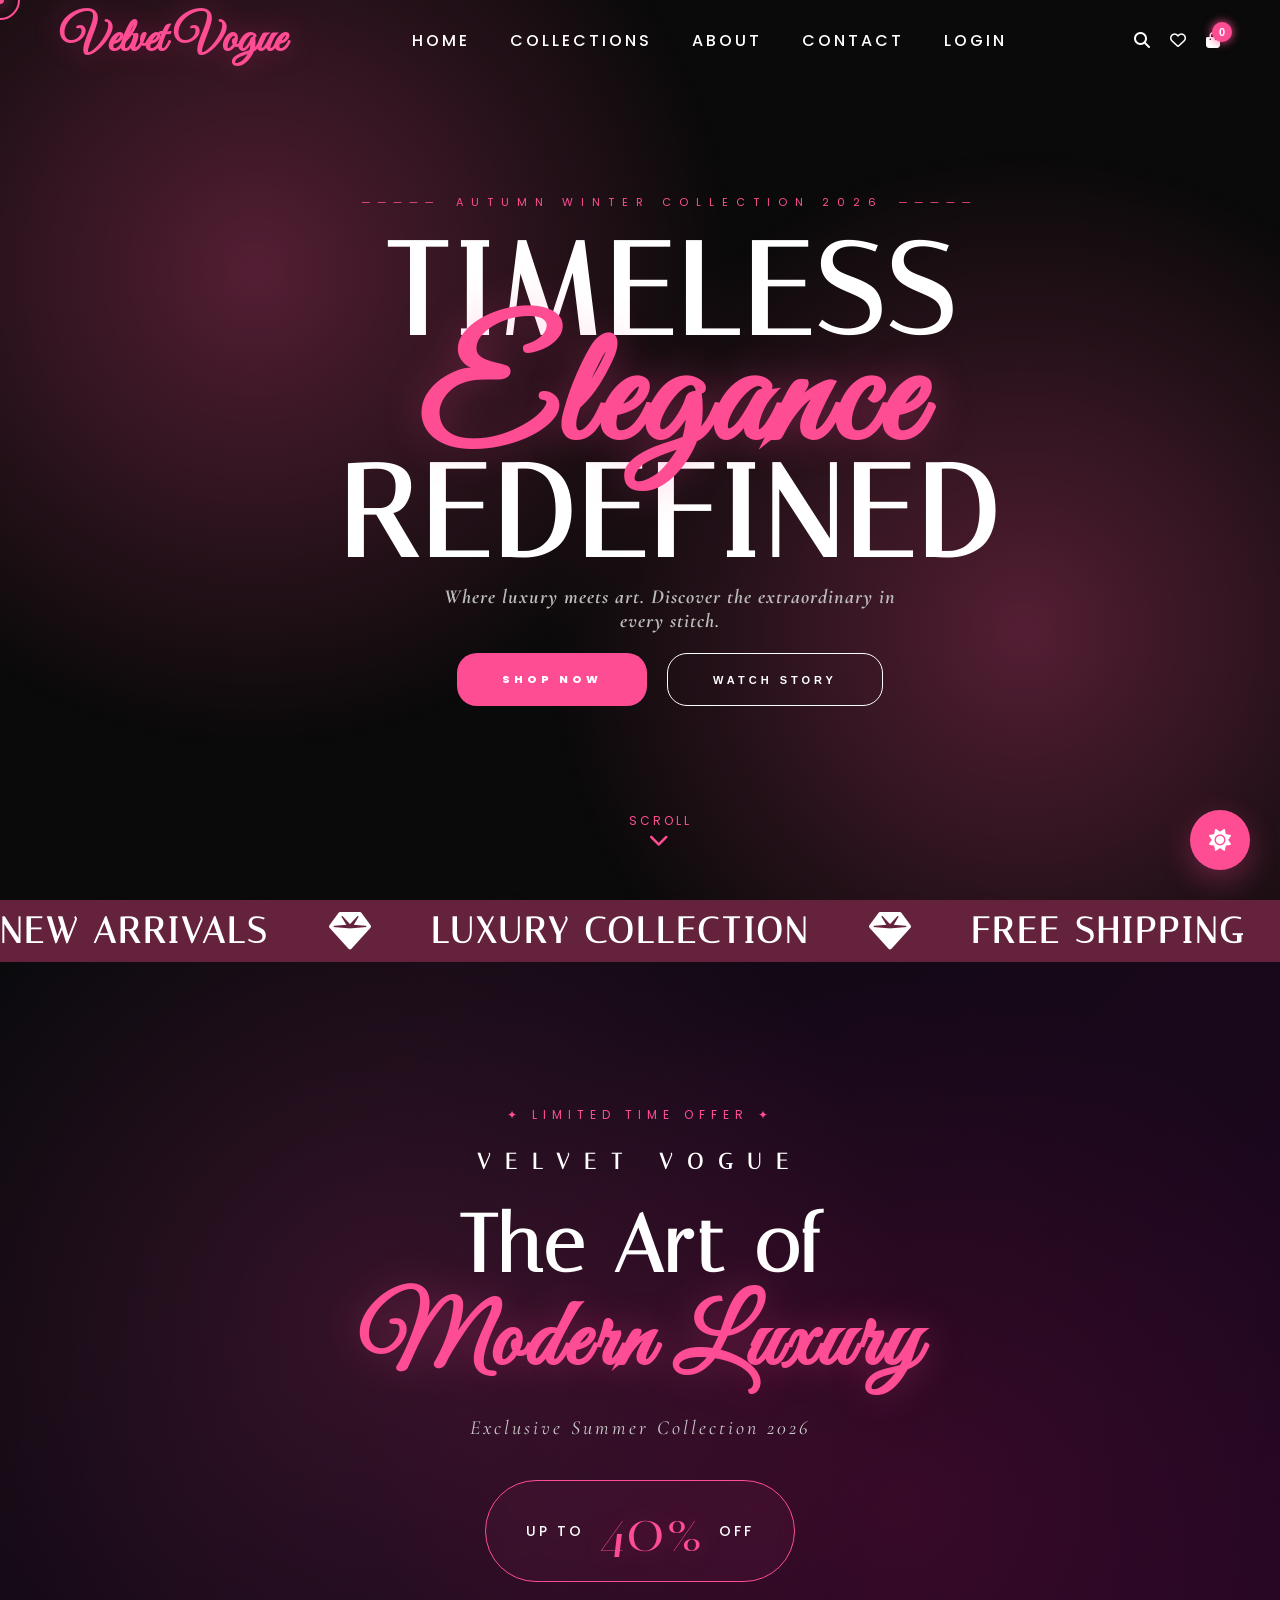
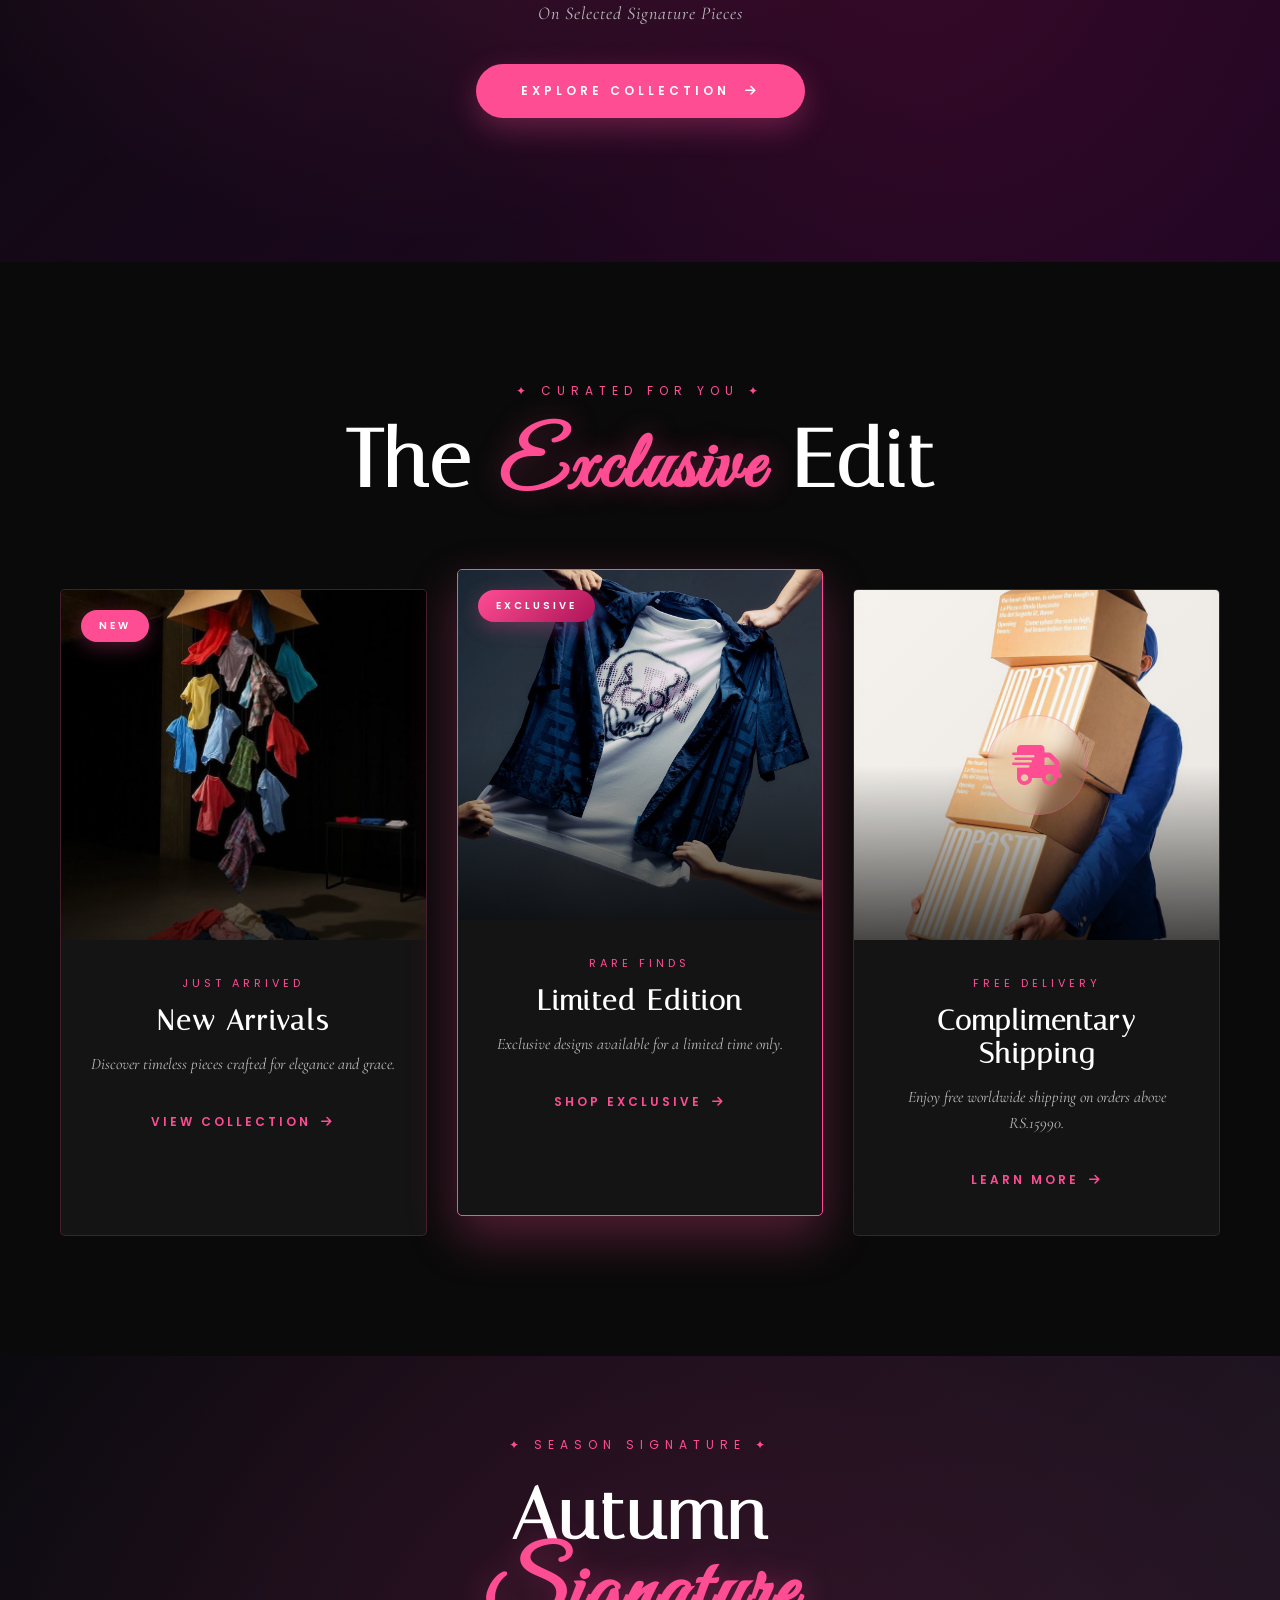
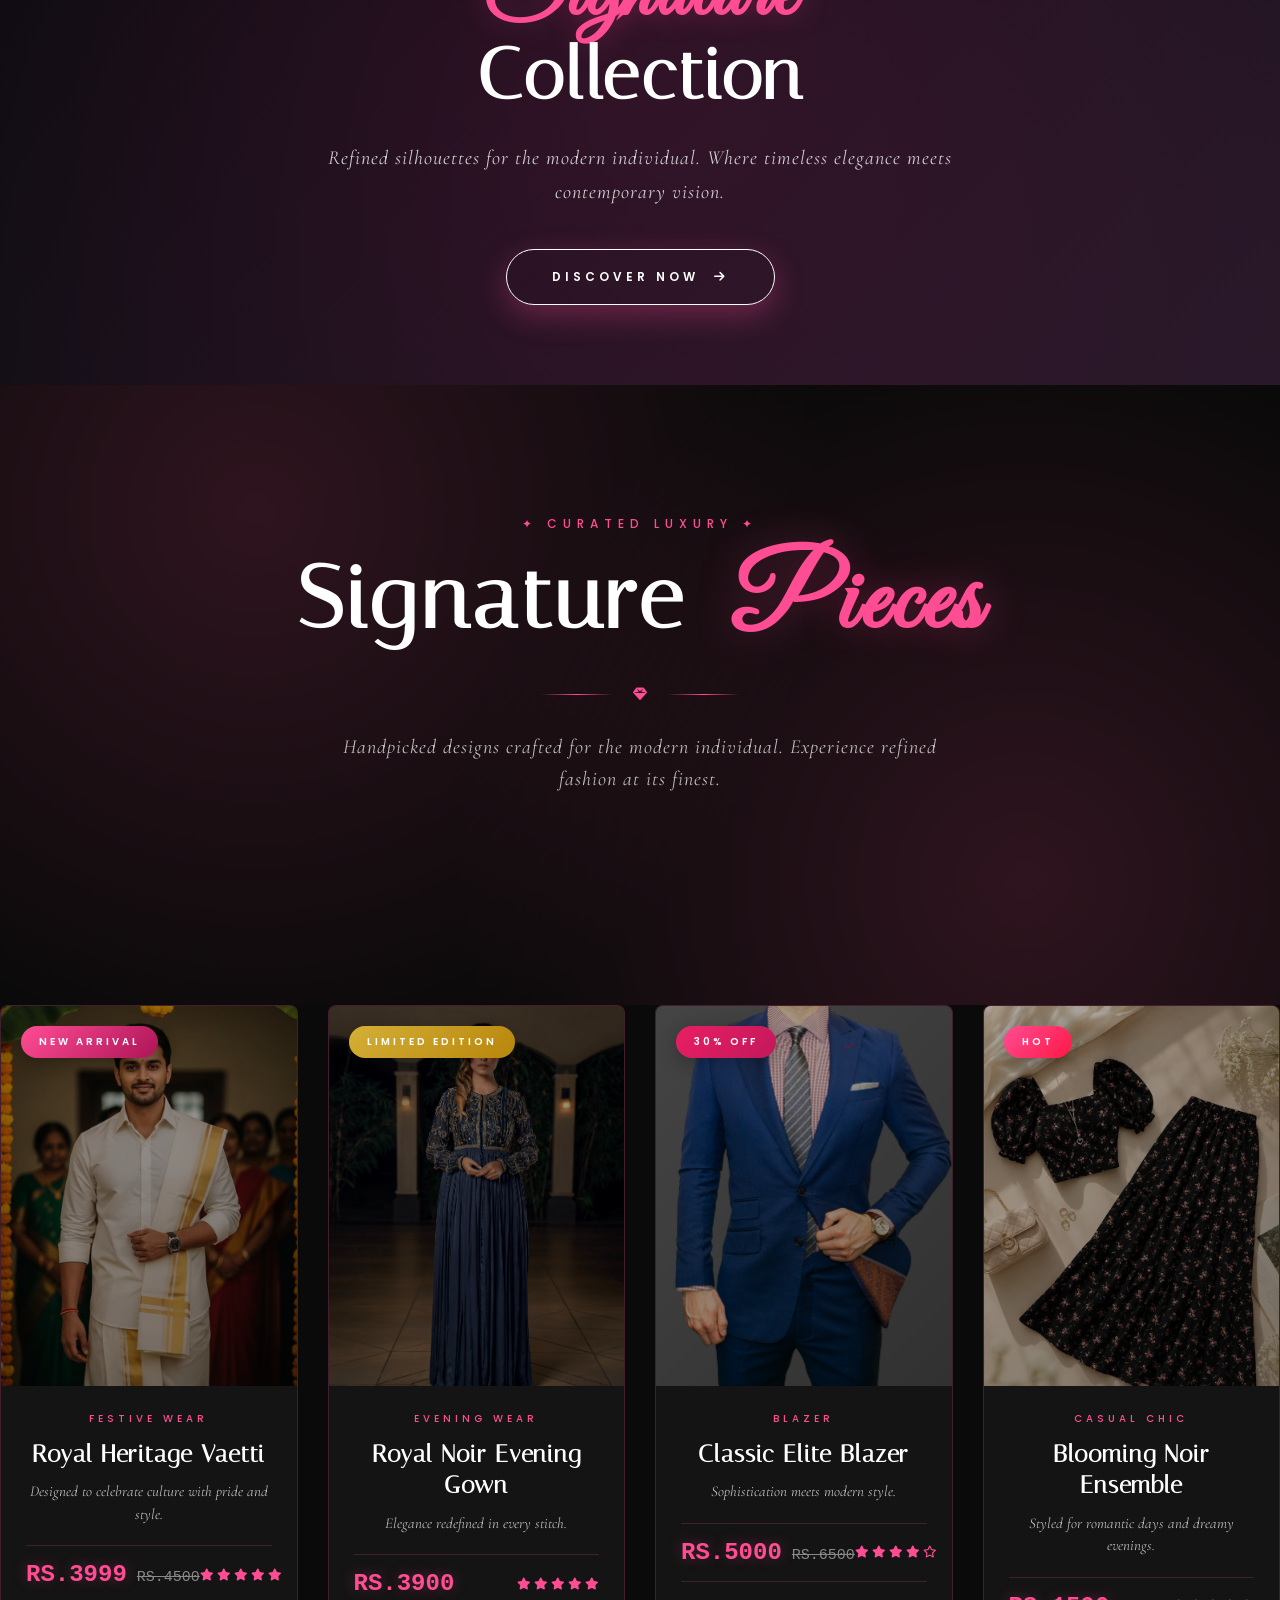
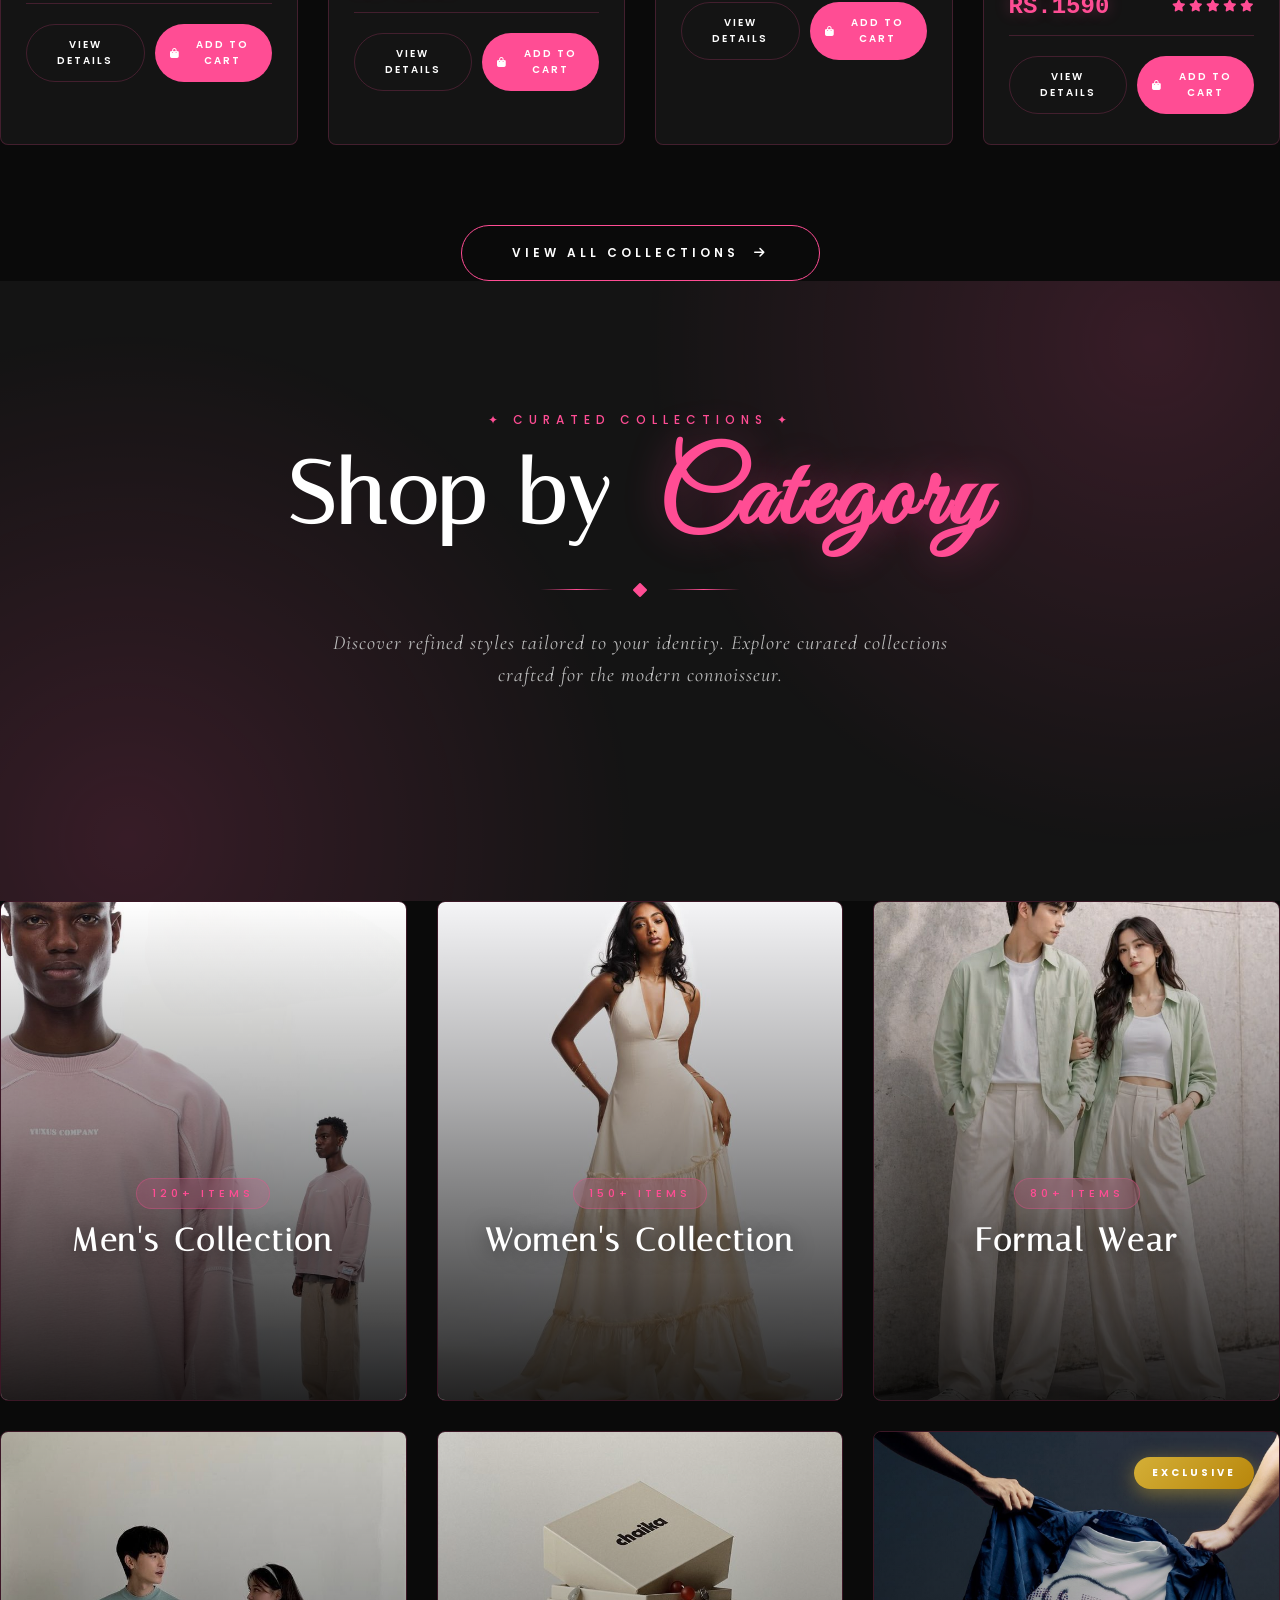
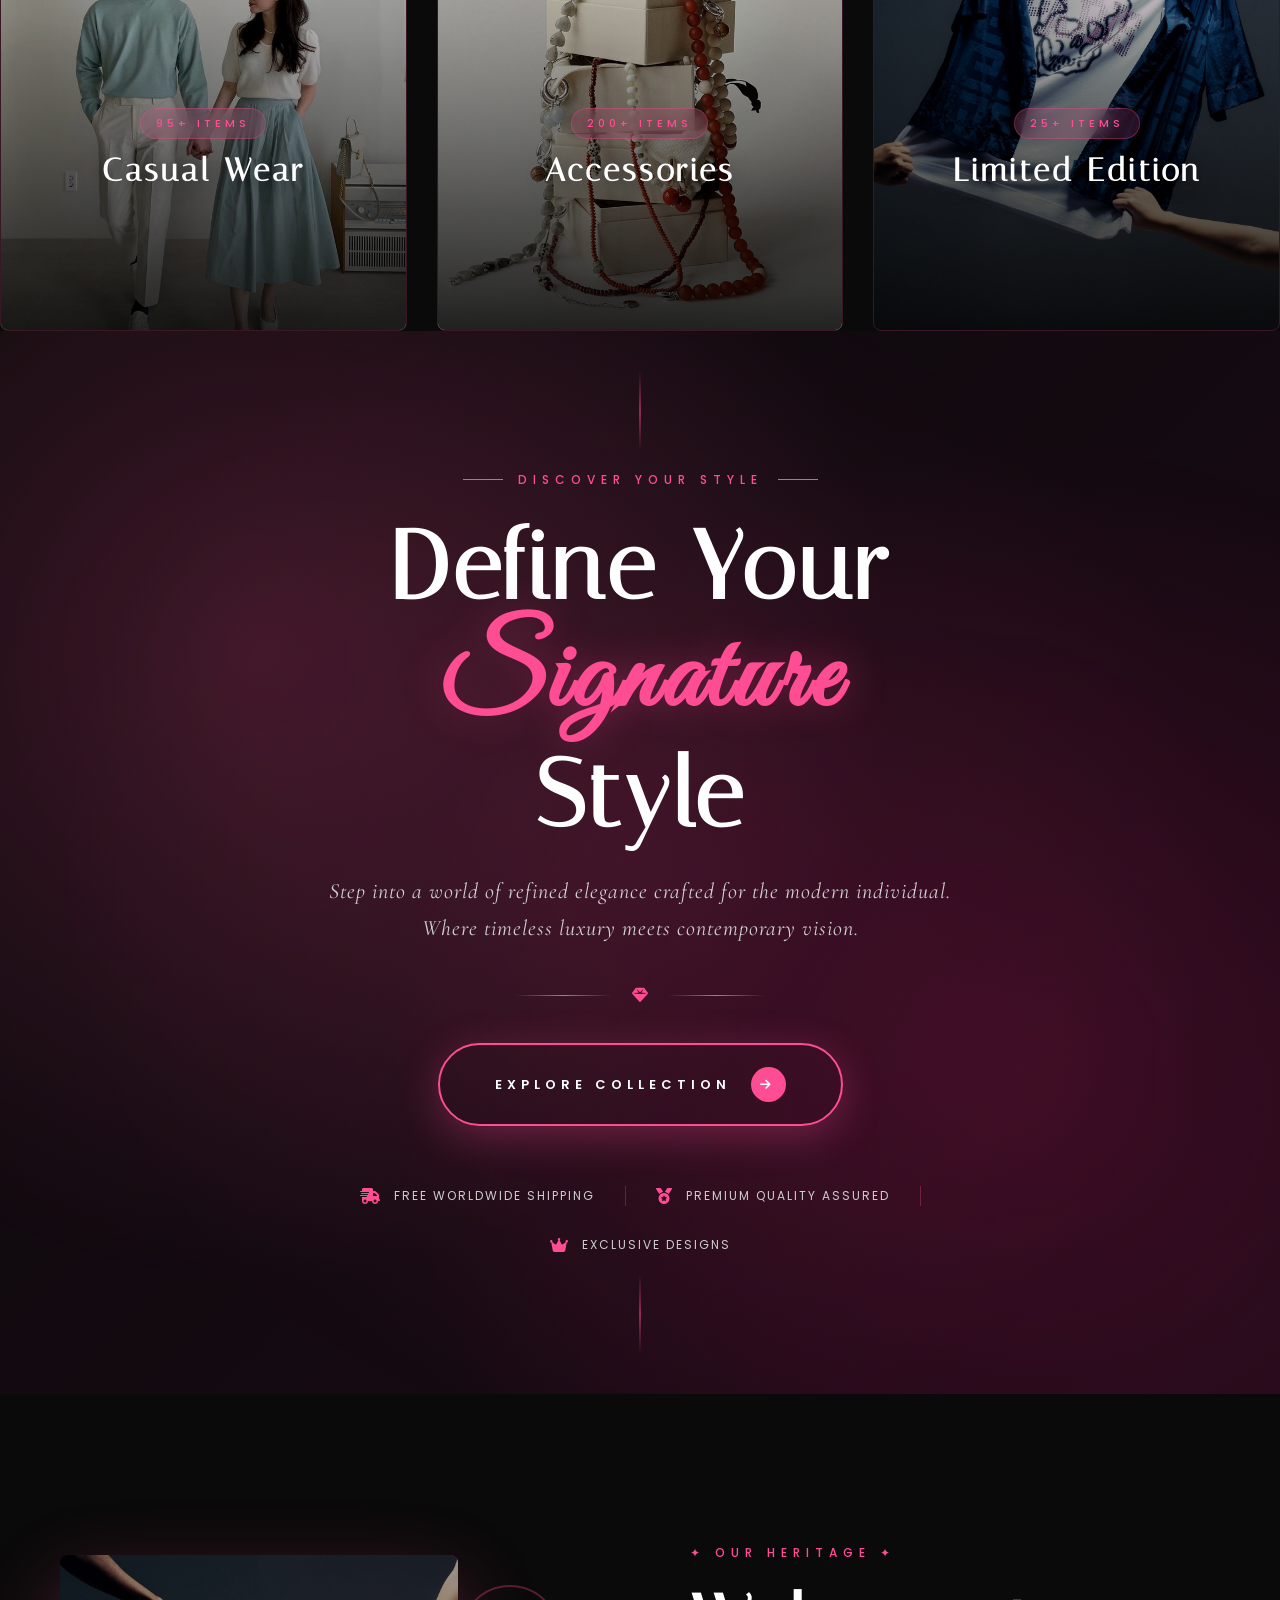
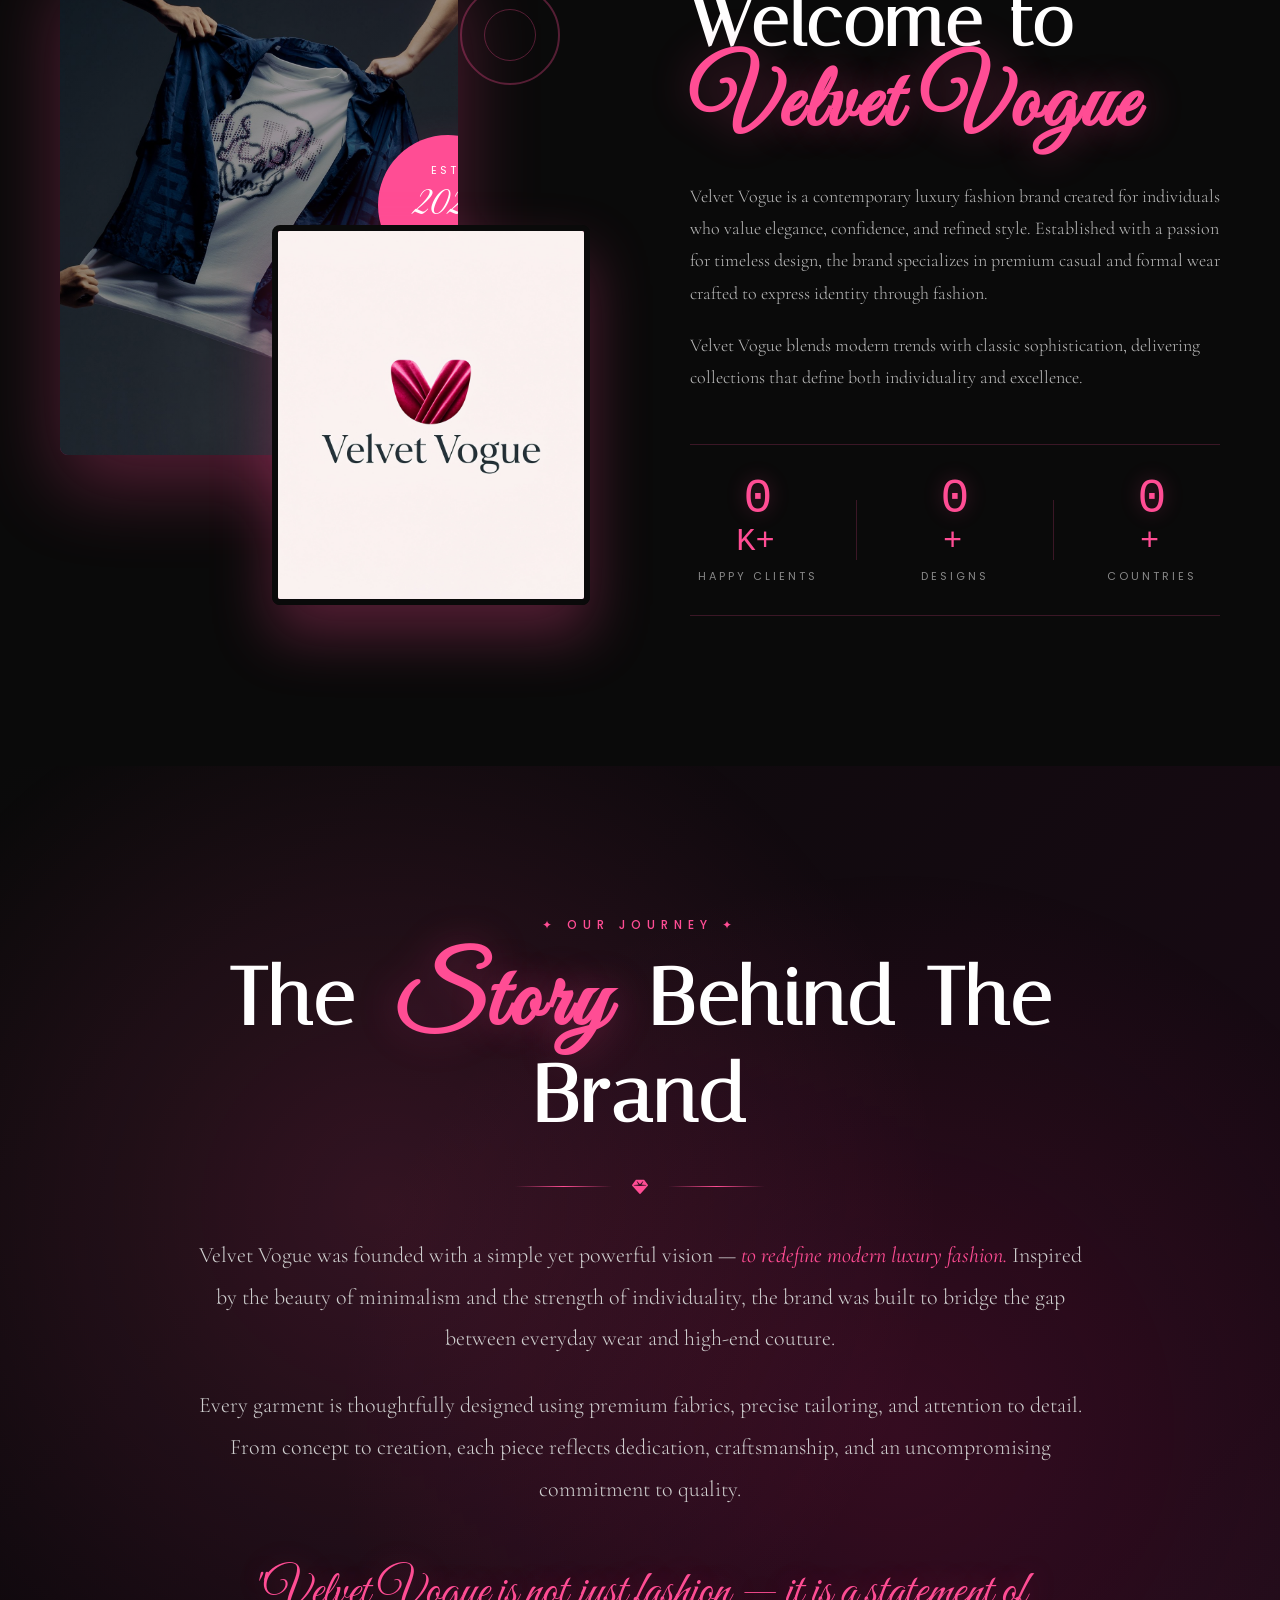
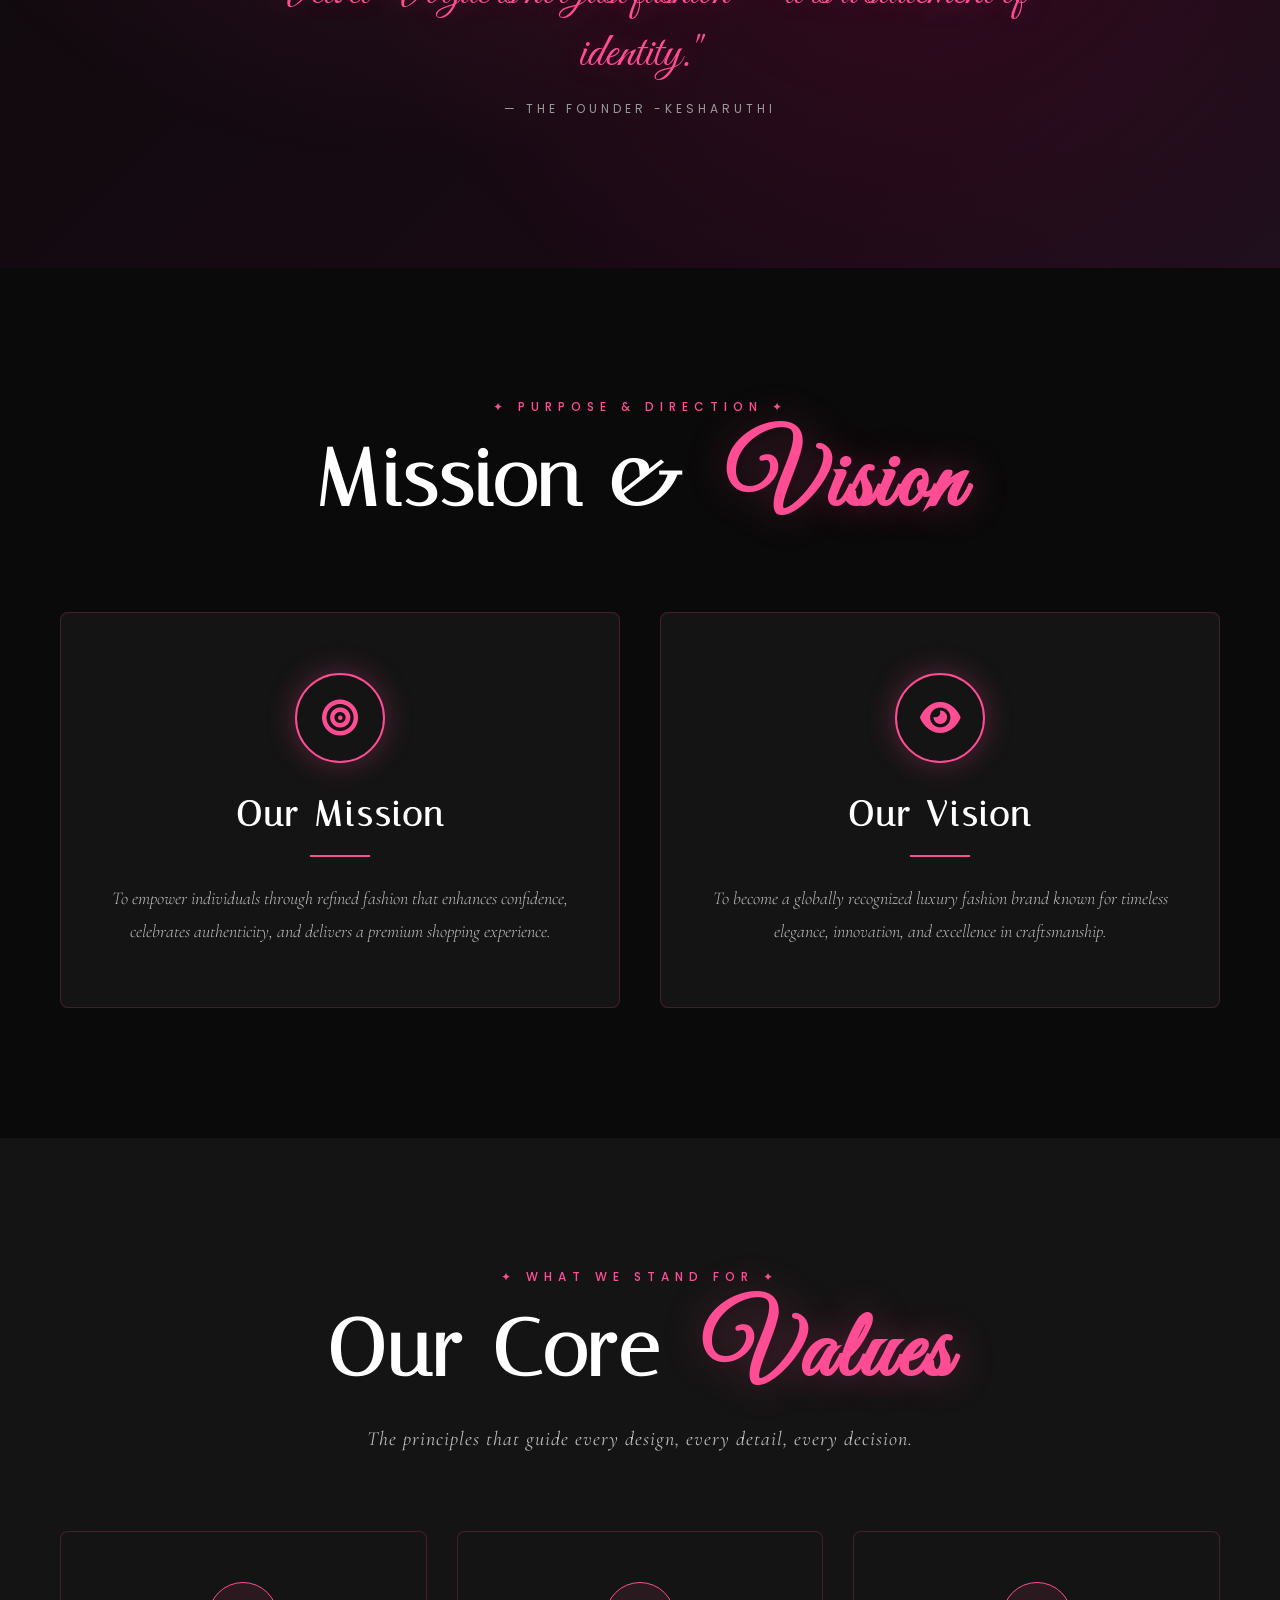
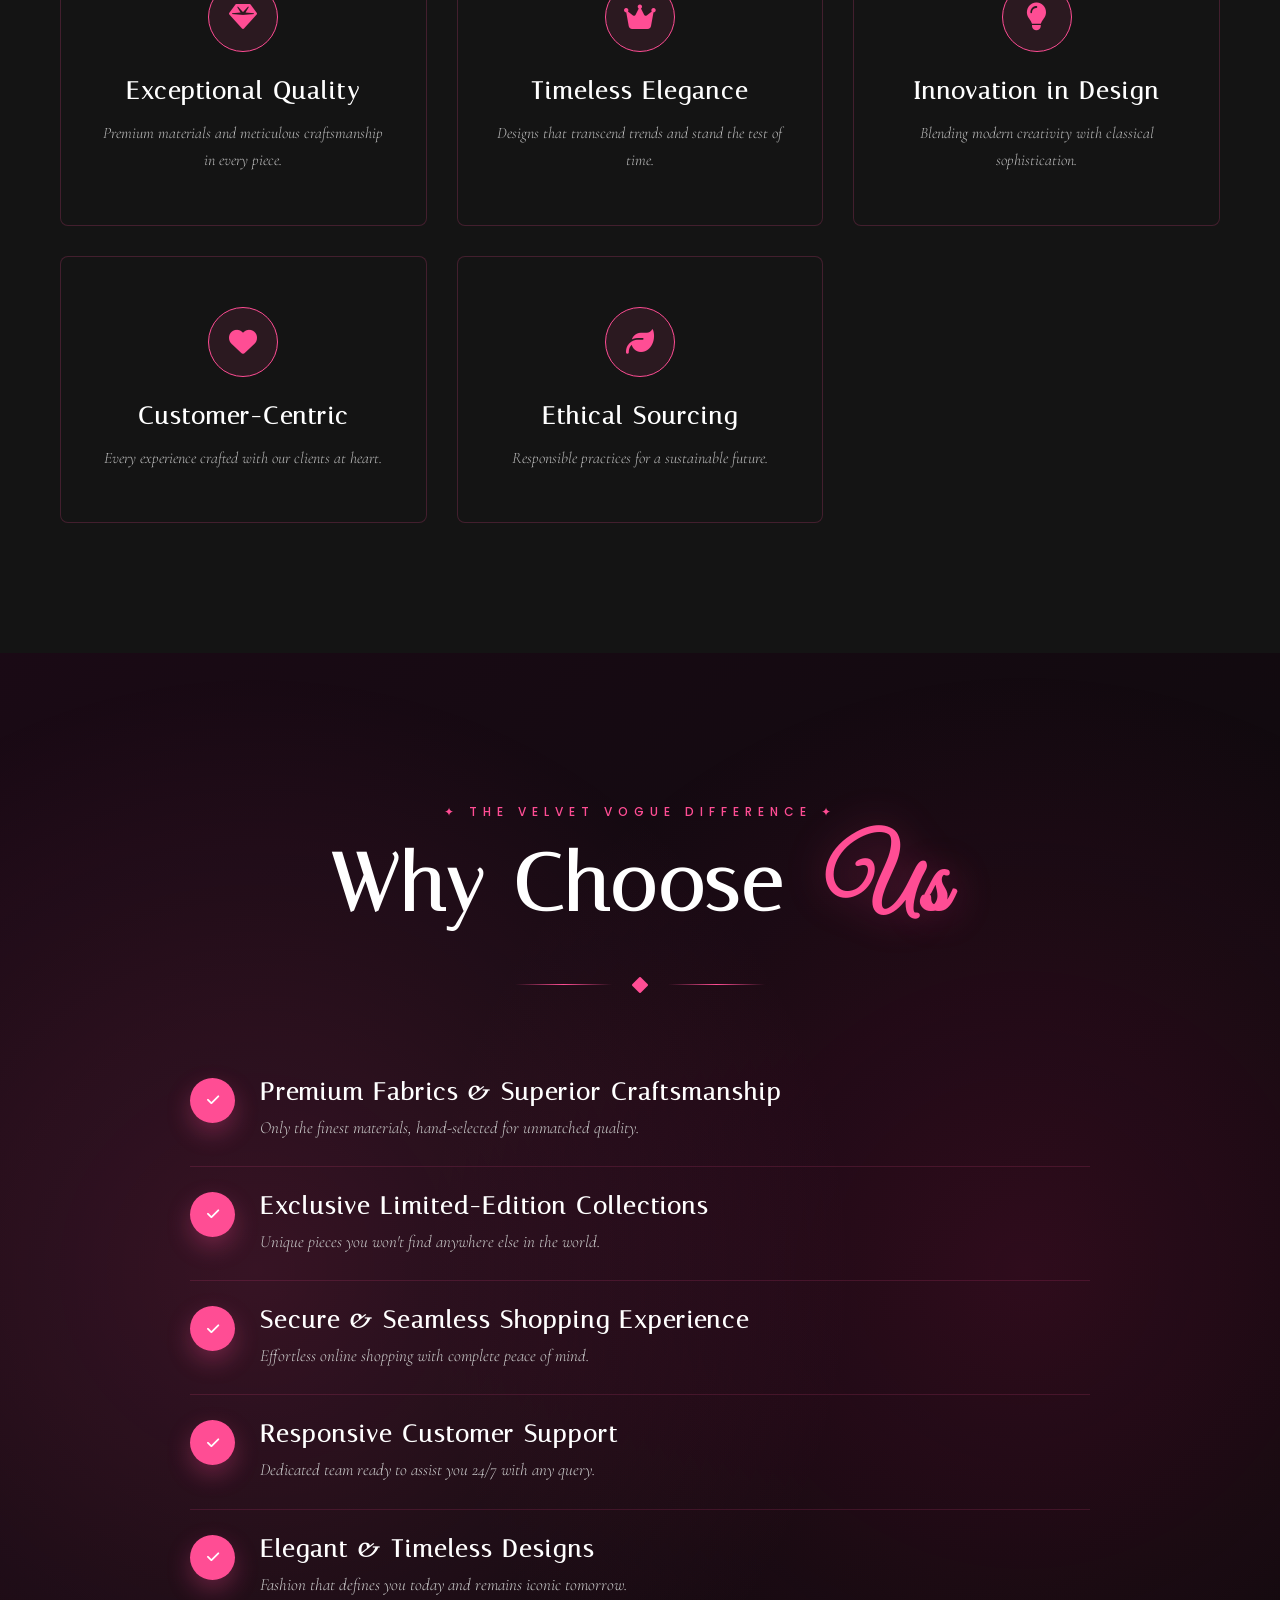
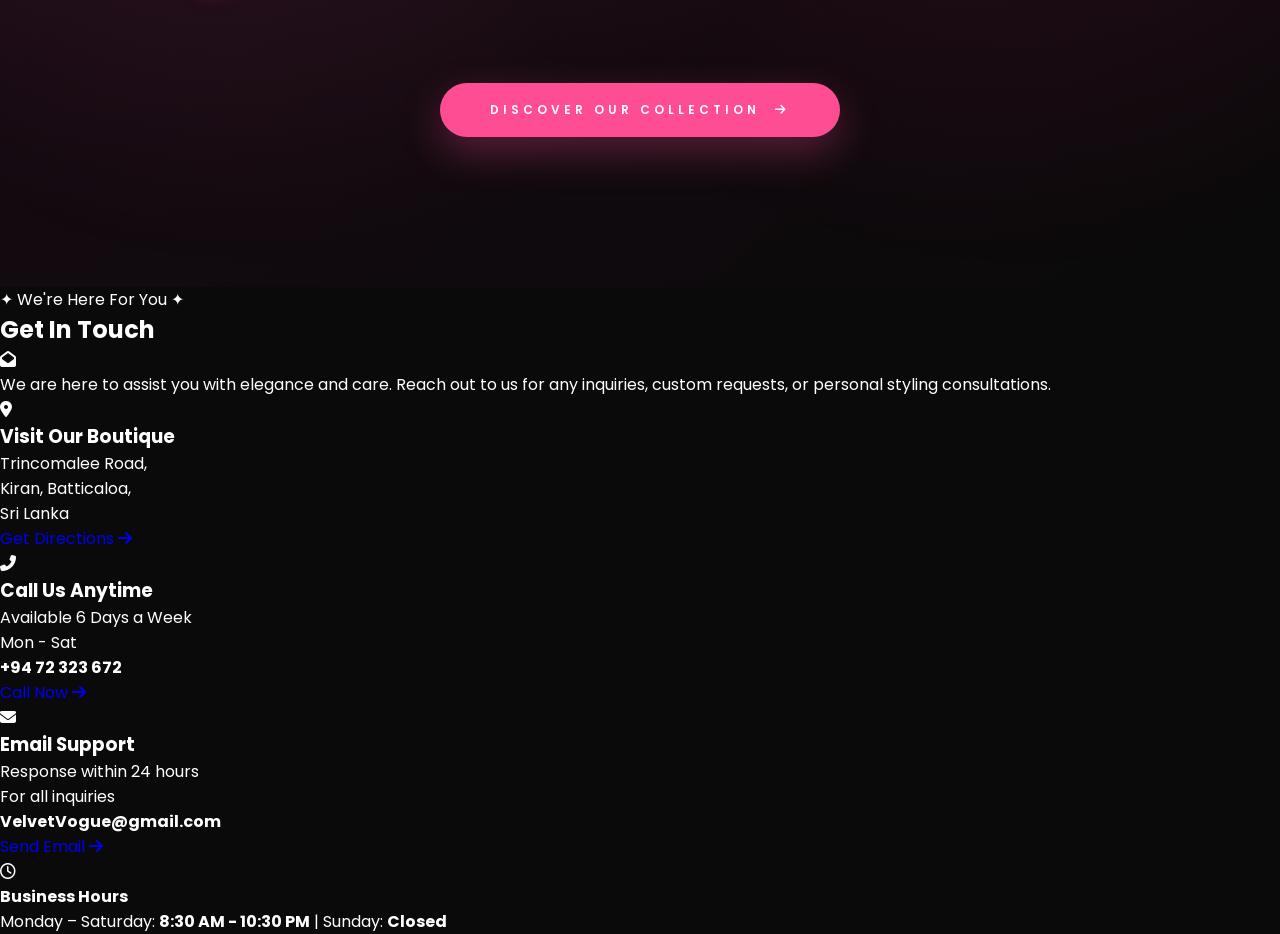
==== commit 823d89ab: "feat: add contact section header and boutique info cards grid with working hours-HTML" ====
--- a/index.html
+++ b/index.html
@@ -821,6 +821,99 @@
         </a>
     </div>
 </section>
+<!-- contact-section -->
+<section class="contact-header" id="contact">
+    <div class="contact-header-bg"></div>
+    <div class="contact-header-overlay"></div>
+    
+    <div class="contact-header-content">
+        <p class="contact-tag">✦ We're Here For You ✦</p>
+        <h2 class="contact-title">
+            Get In
+            <span class="contact-italic">Touch</span>
+        </h2>
+        <div class="contact-divider">
+            <span class="contact-line"></span>
+            <i class="fas fa-envelope-open"></i>
+            <span class="contact-line"></span>
+        </div>
+        <p class="contact-subtitle">
+            We are here to assist you with elegance and care. Reach out to us for any inquiries, custom requests, or personal styling consultations.
+        </p>
+    </div>
+</section>
+
+<section class="contact-info-section">
+    <div class="contact-info-grid">
+        
+        <!-- Address Card -->
+        <div class="info-card">
+            <div class="info-icon">
+                <i class="fas fa-map-marker-alt"></i>
+            </div>
+            <h3 class="info-title">Visit Our Boutique</h3>
+            <div class="info-line"></div>
+            <p class="info-text">
+                Trincomalee Road,<br>
+                Kiran, Batticaloa,<br>
+                Sri Lanka
+            </p>
+            <a href="#map" class="info-link">
+                Get Directions <i class="fas fa-arrow-right"></i>
+            </a>
+        </div>
+        
+        <!-- Phone Card -->
+        <div class="info-card info-card-featured">
+            <div class="info-icon">
+                <i class="fas fa-phone-alt"></i>
+            </div>
+            <h3 class="info-title">Call Us Anytime</h3>
+            <div class="info-line"></div>
+            <p class="info-text">
+                Available 6 Days a Week<br>
+                Mon - Sat<br>
+                <strong class="info-highlight">+94 72 323 672</strong>
+            </p>
+            <a href="tel:+94723236672" class="info-link">
+                Call Now <i class="fas fa-arrow-right"></i>
+            </a>
+        </div>
+        
+        <!-- Email Card -->
+        <div class="info-card">
+            <div class="info-icon">
+                <i class="fas fa-envelope"></i>
+            </div>
+            <h3 class="info-title">Email Support</h3>
+            <div class="info-line"></div>
+            <p class="info-text">
+                Response within 24 hours<br>
+                For all inquiries<br>
+                <strong class="info-highlight">VelvetVogue@gmail.com</strong>
+            </p>
+            <a href="mailto:VelvetVogue@gmail.com" class="info-link">
+                Send Email <i class="fas fa-arrow-right"></i>
+            </a>
+        </div>
+        
+    </div>
+    
+    <!-- Working Hours Bar -->
+    <div class="working-hours">
+        <div class="hours-icon">
+            <i class="far fa-clock"></i>
+        </div>
+        <div class="hours-content">
+            <h4>Business Hours</h4>
+            <p>
+                <span>Monday – Saturday: <strong>8:30 AM - 10:30 PM</strong></span>
+                <span class="hours-divider">|</span>
+                <span>Sunday: <strong class="closed">Closed</strong></span>
+            </p>
+        </div>
+    </div>
+</section>
     <script src="./script.js"></script>
 </body>
 </html>
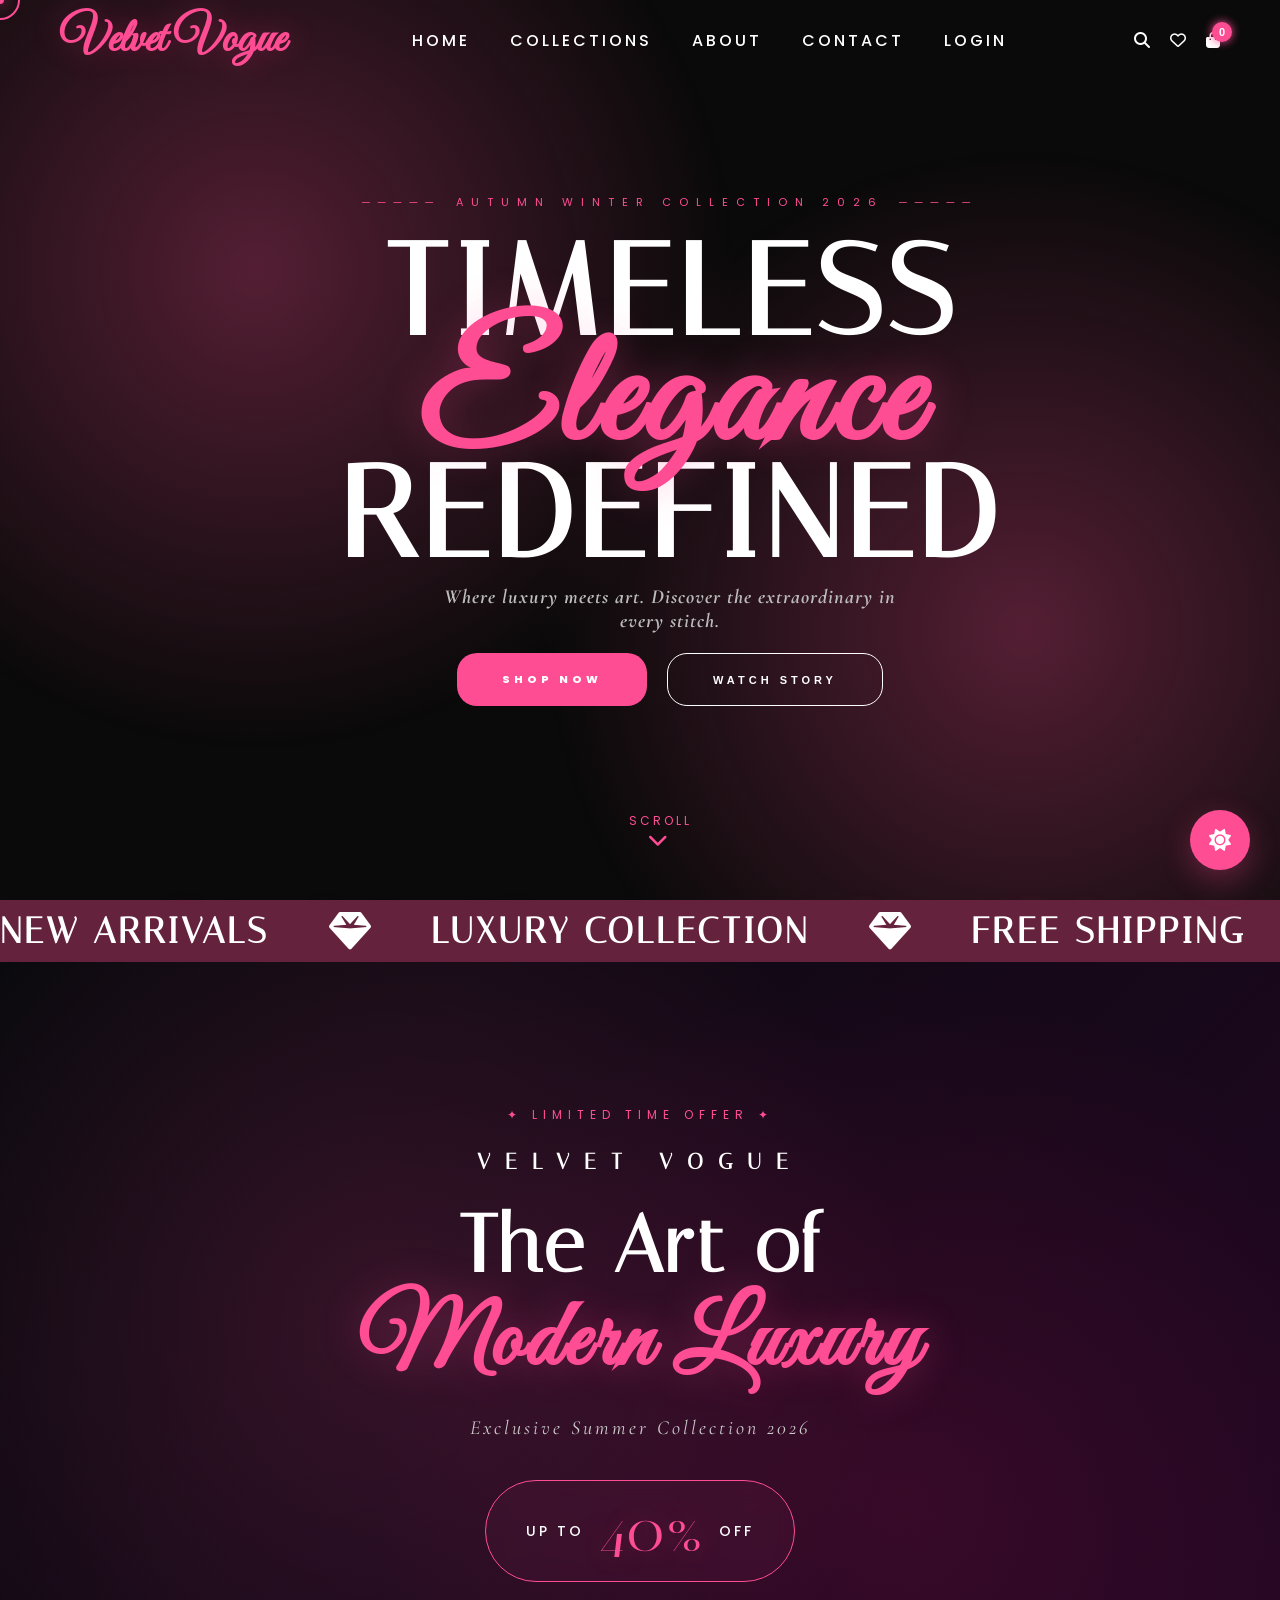
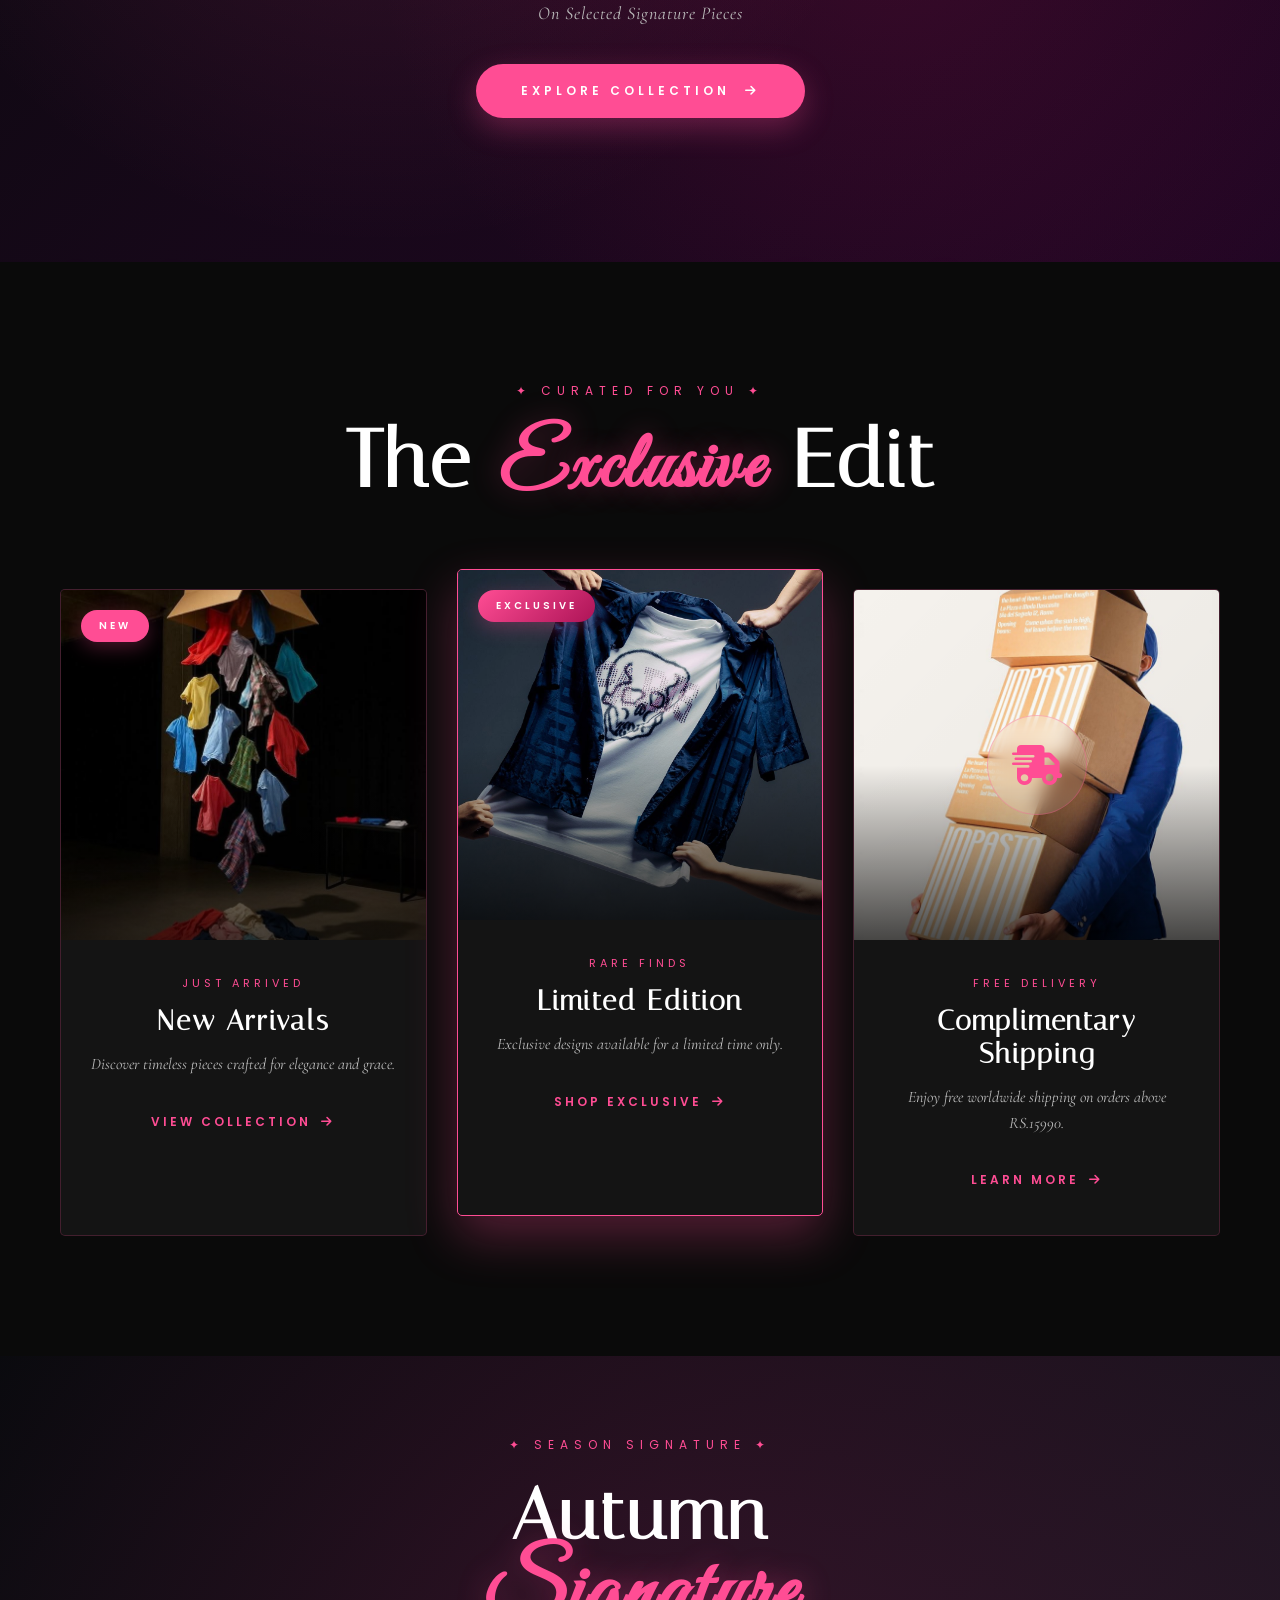
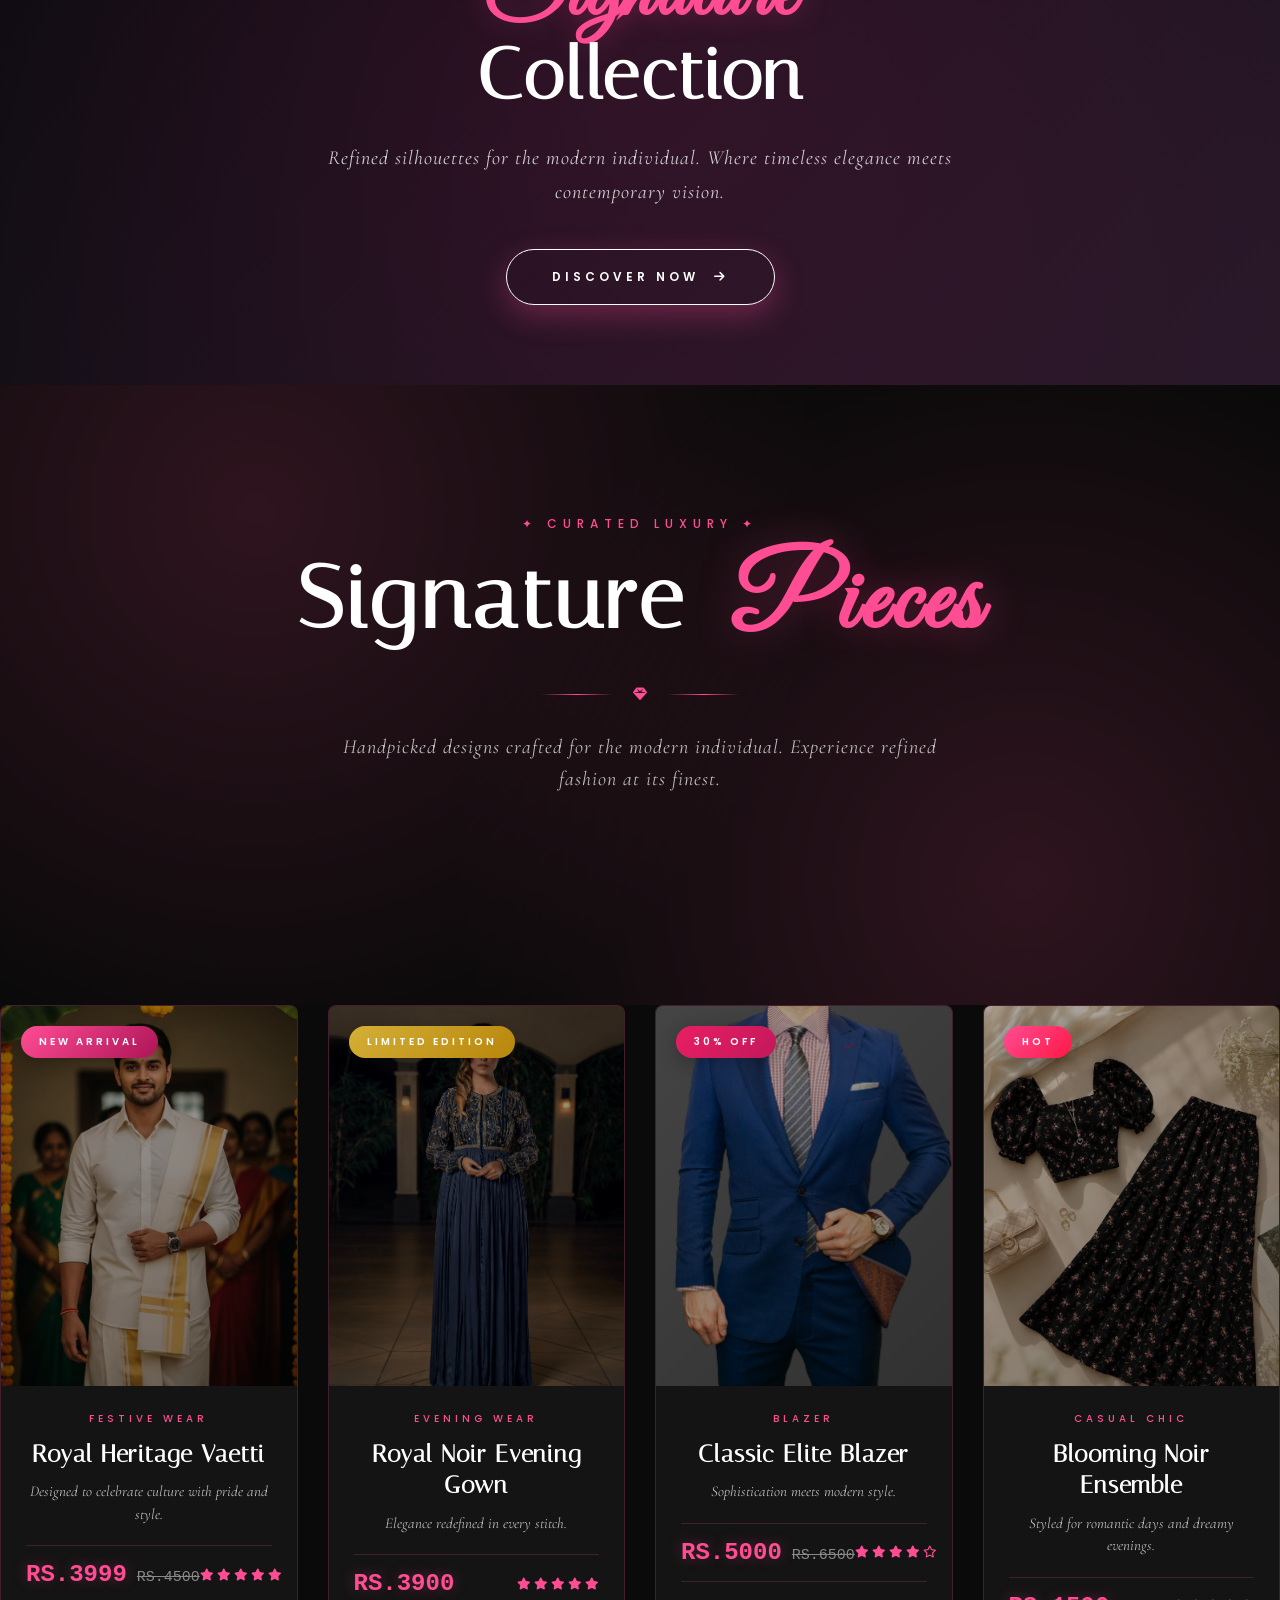
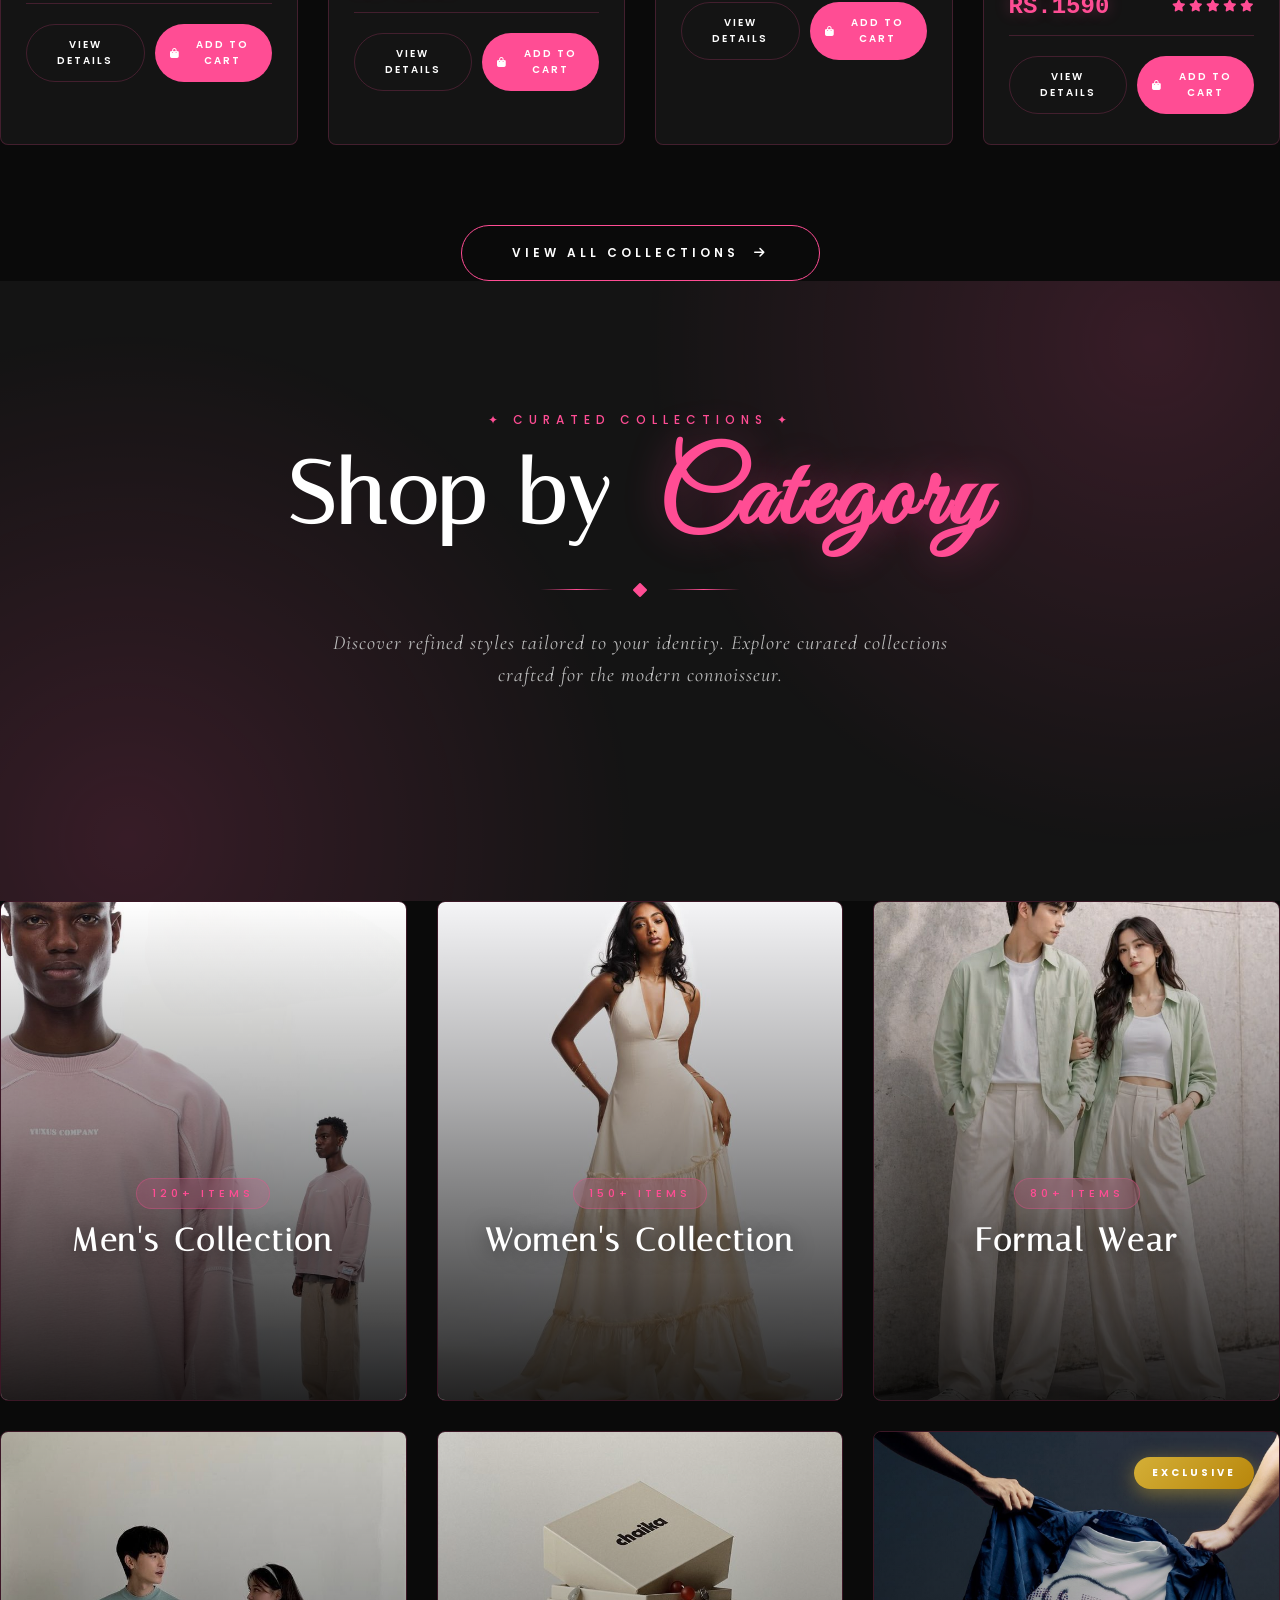
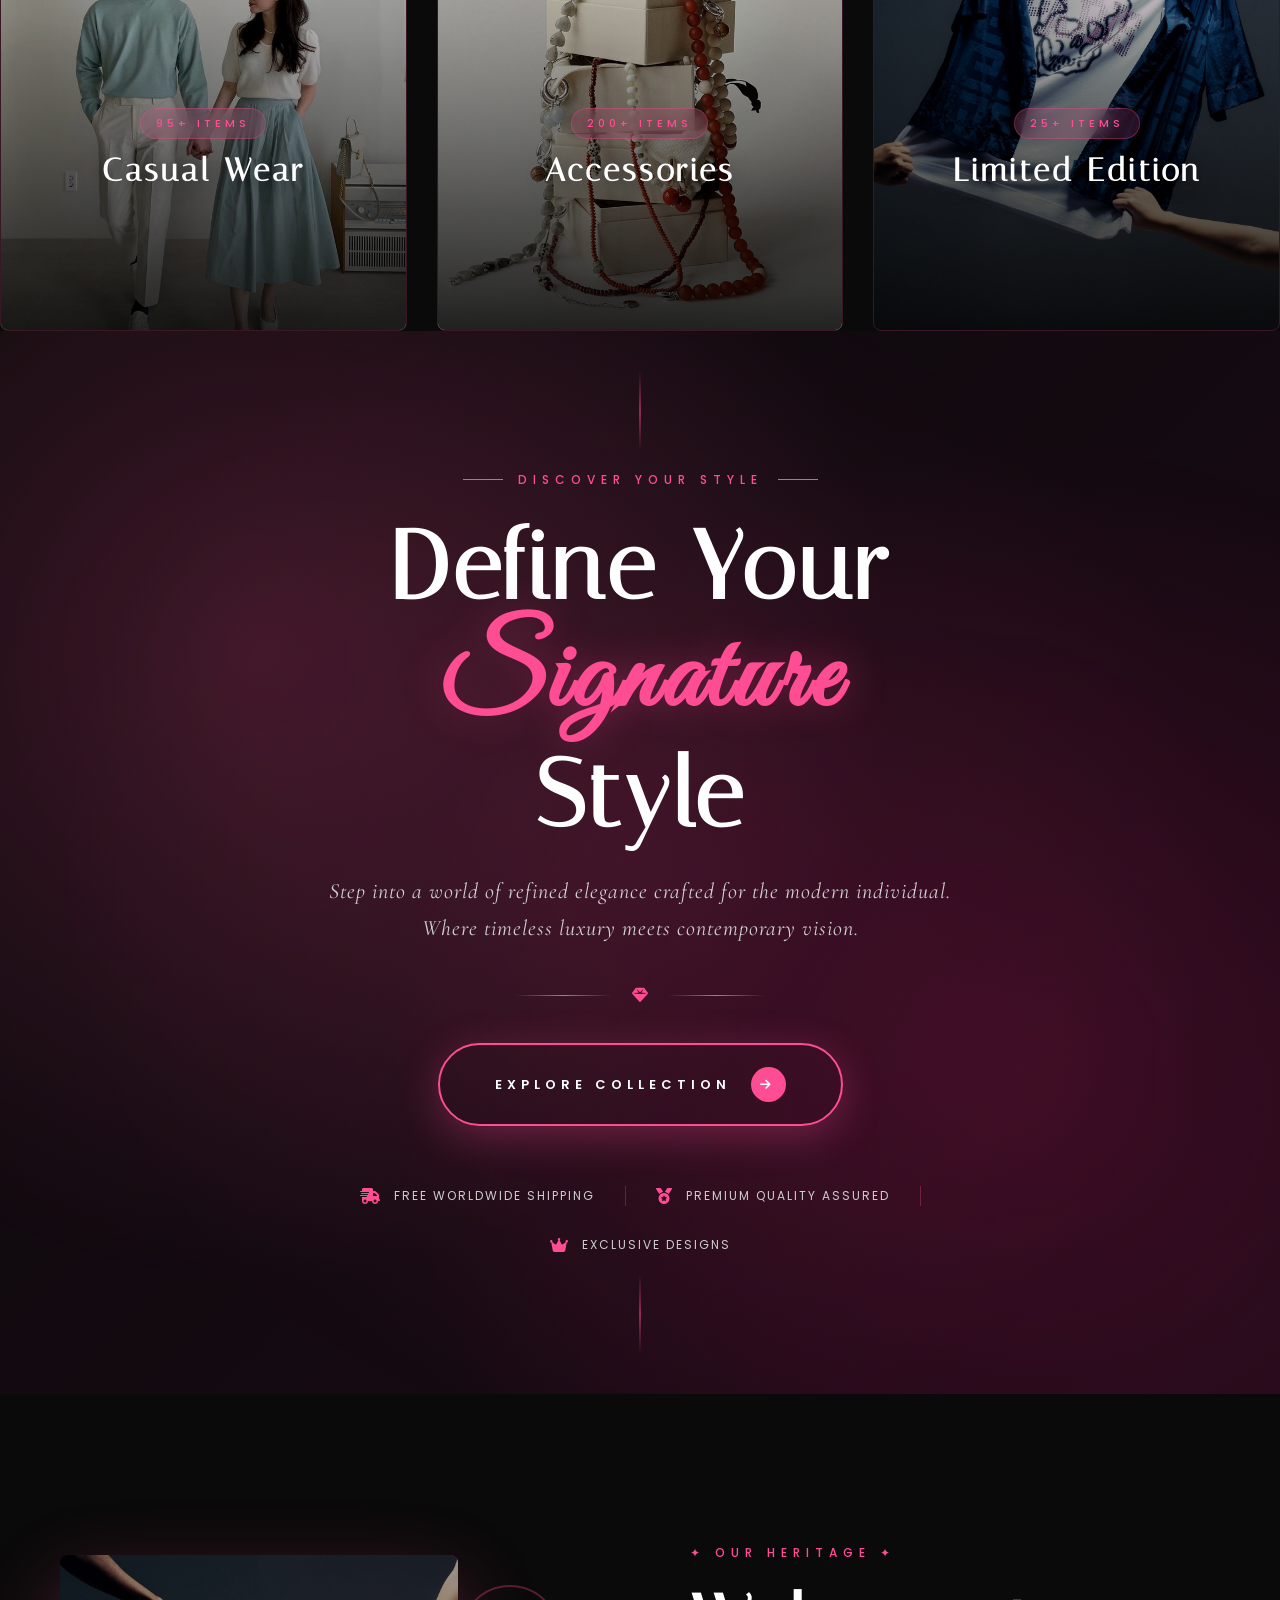
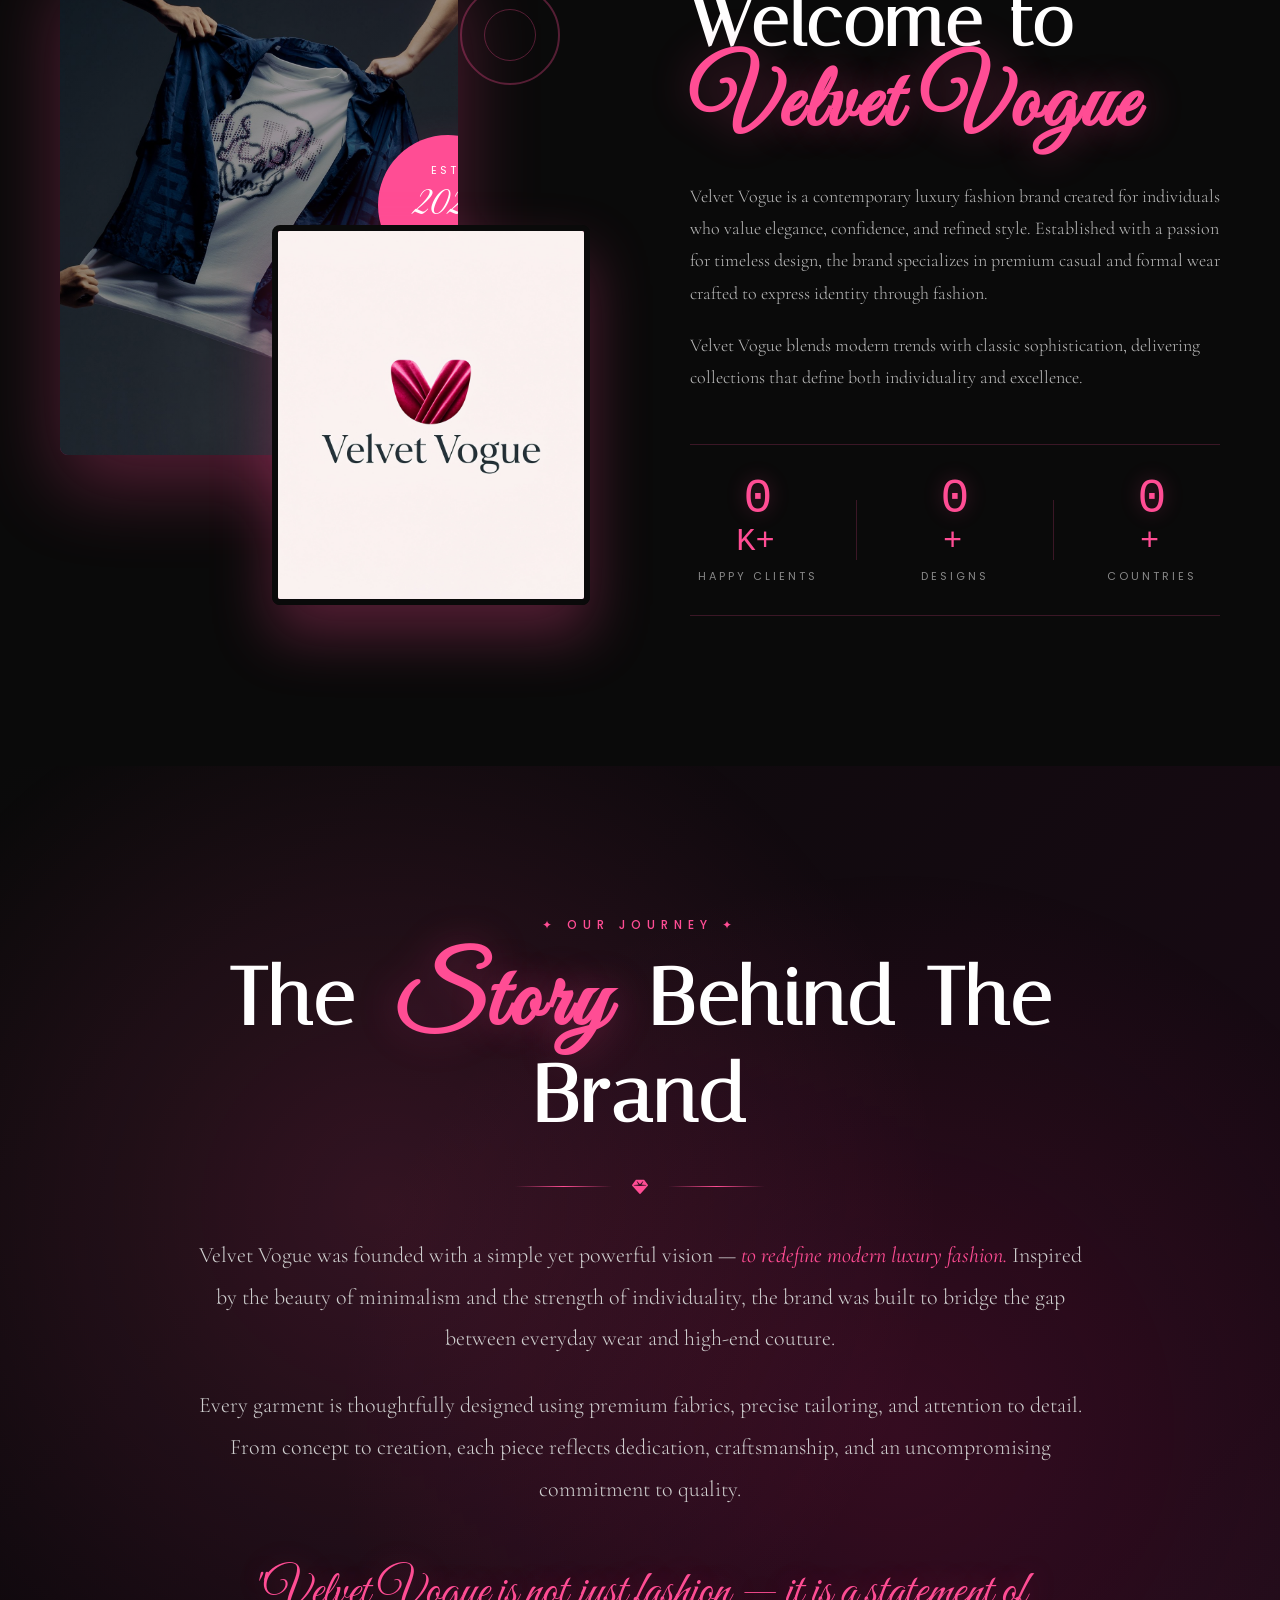
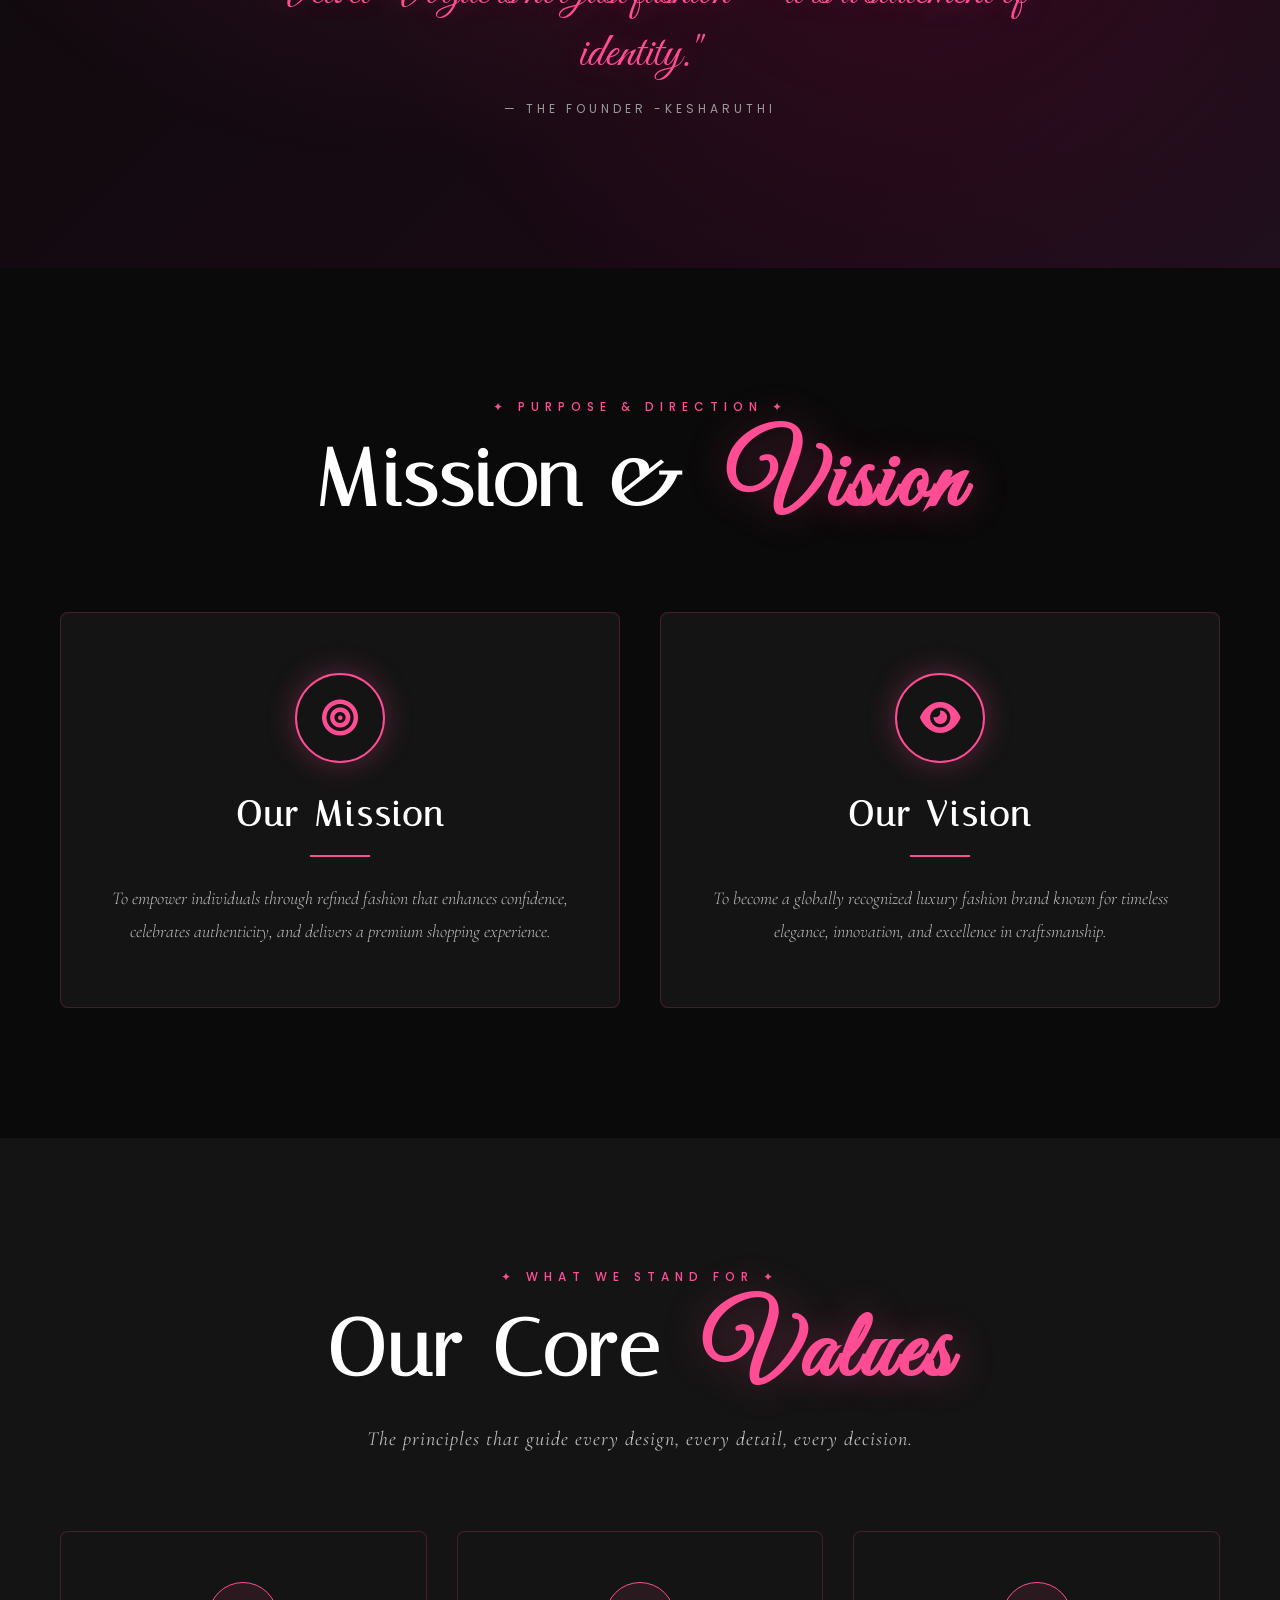
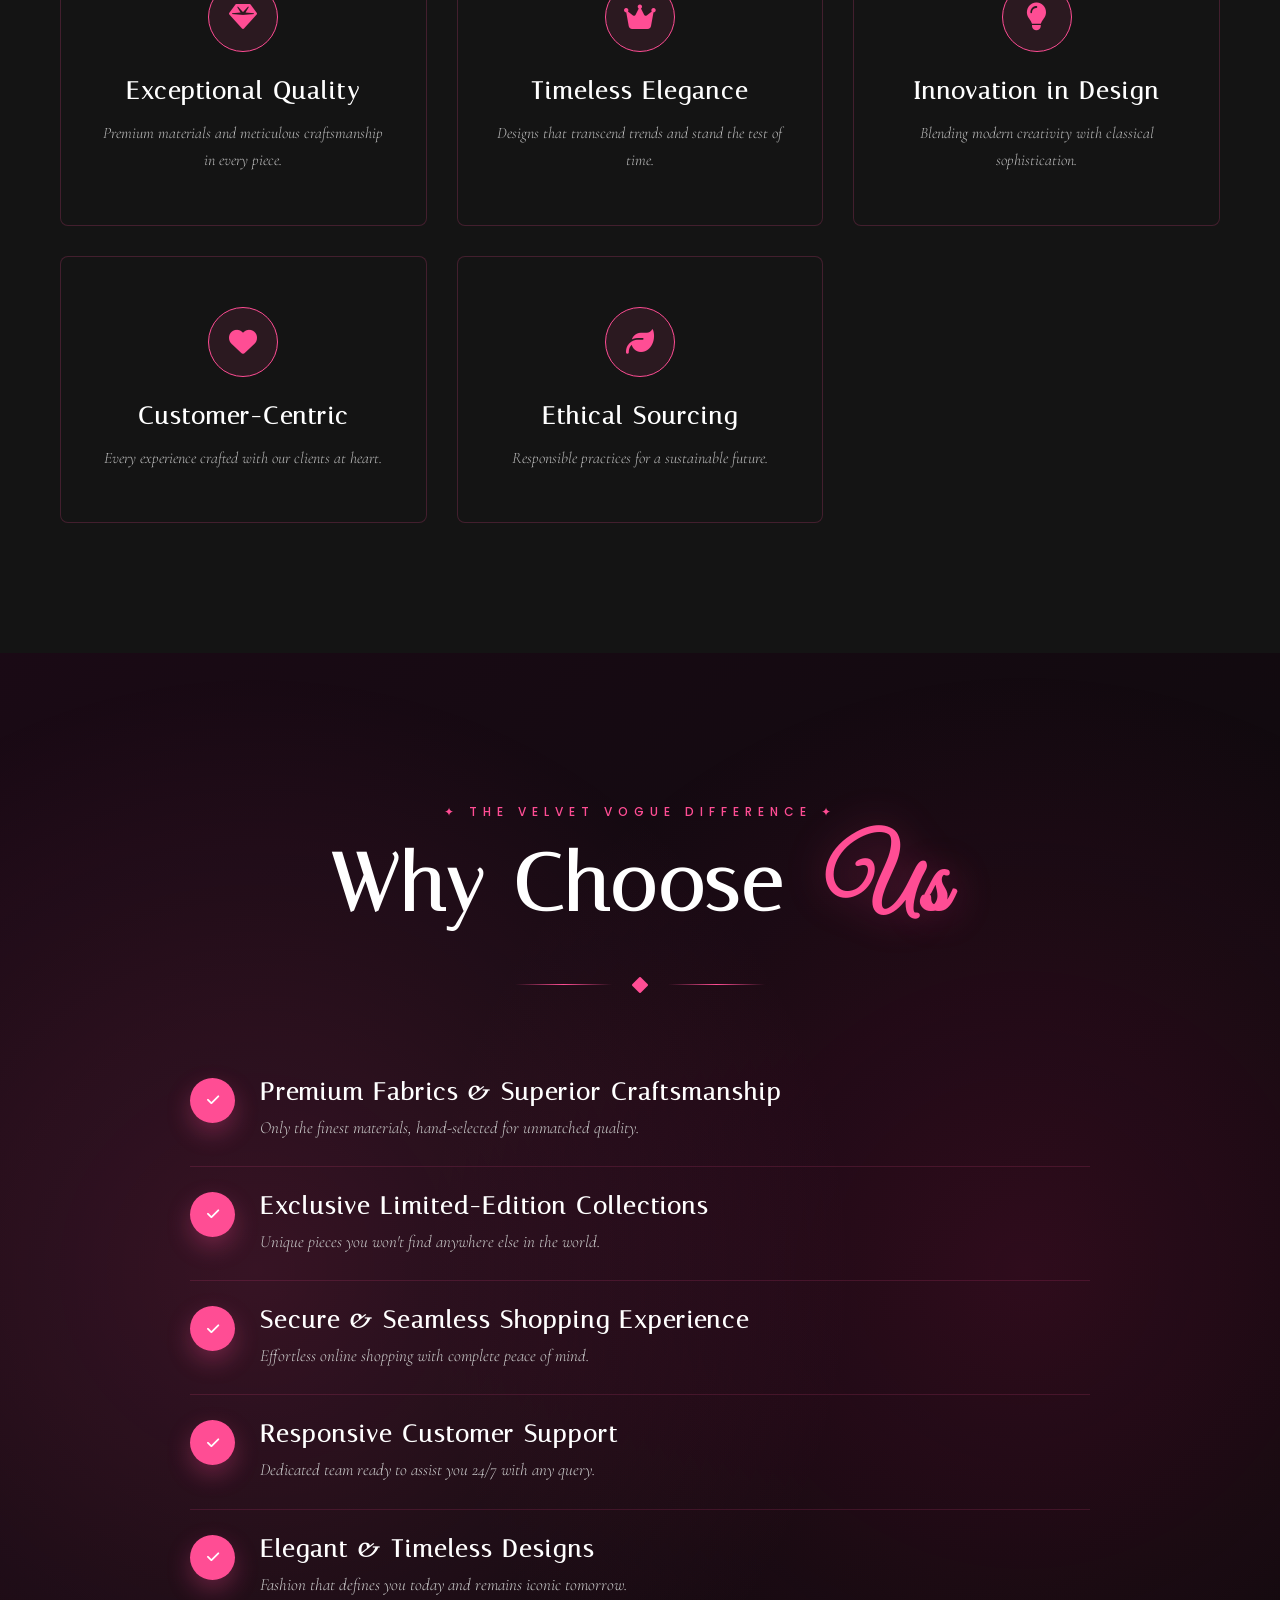
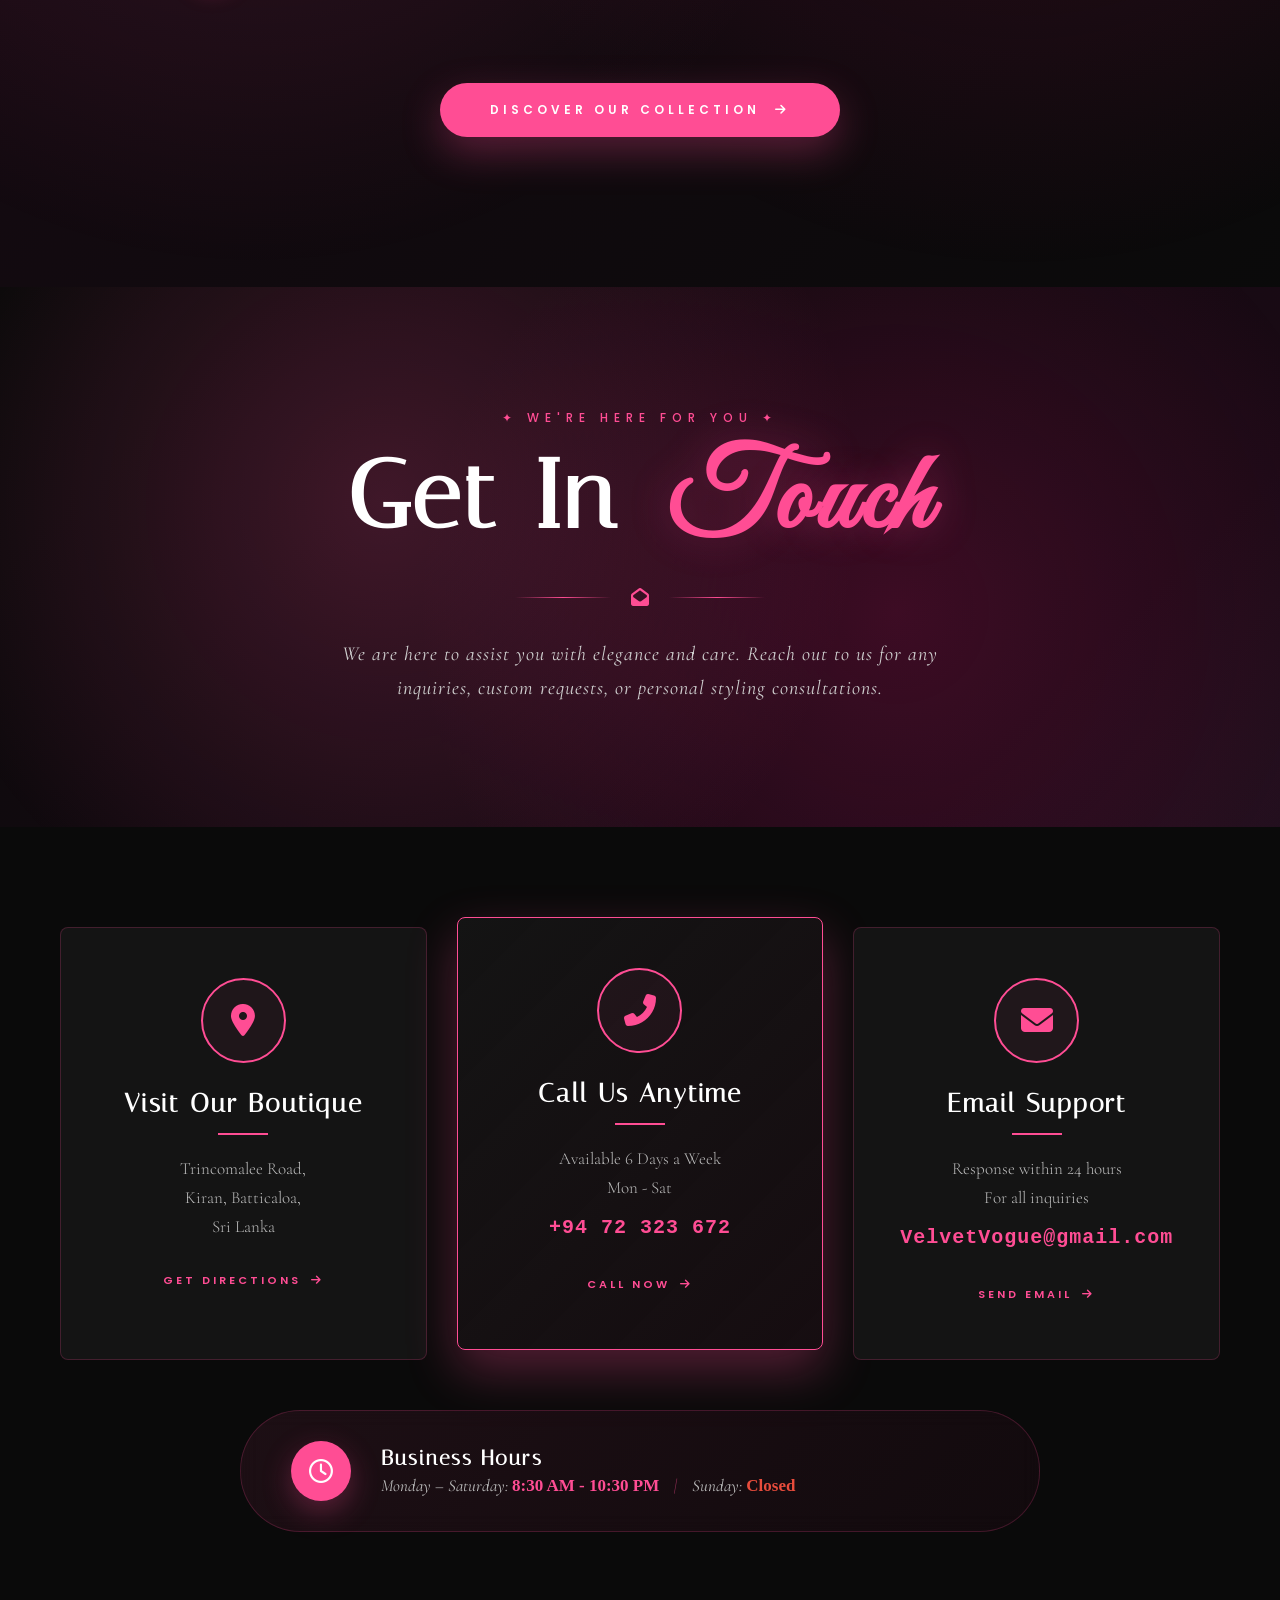
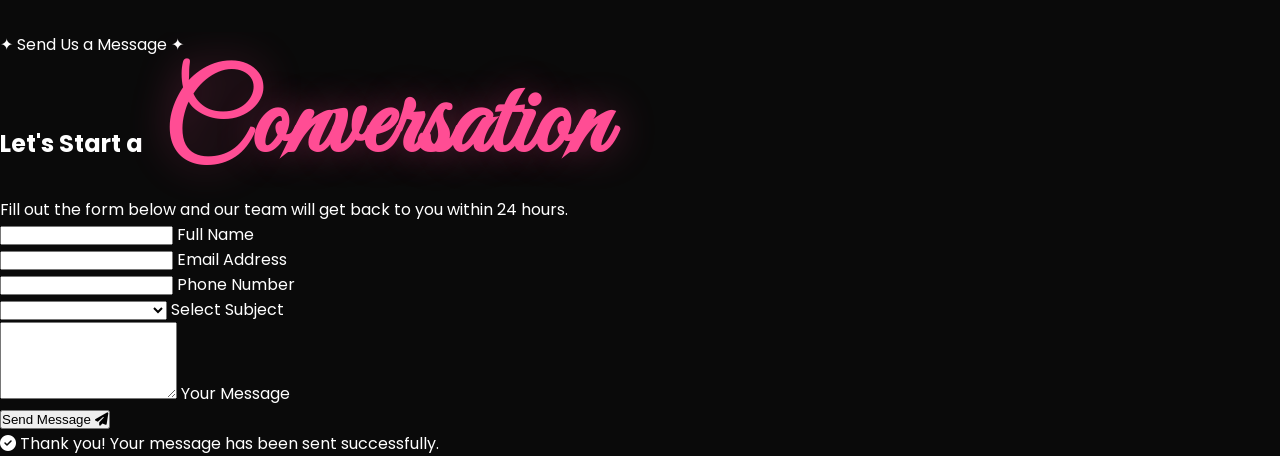
==== commit c0cb2ac9: "feat: add contact form layout with interactive floating labels and validation script-HTML" ====
--- a/index.html
+++ b/index.html
@@ -914,6 +914,80 @@
         </div>
     </div>
 </section>
+<section class="contact-form-section">
+    <div class="contact-form-container">
+        
+        <!-- Left: Contact Form -->
+        <div class="contact-form-wrapper">
+            <p class="contact-form-tag">✦ Send Us a Message ✦</p>
+            <h2 class="contact-form-title">
+                Let's Start a
+                <span class="contact-italic">Conversation</span>
+            </h2>
+            <p class="contact-form-subtitle">
+                Fill out the form below and our team will get back to you within 24 hours.
+            </p>
+            
+            <form class="contact-form" id="contactForm">
+                
+                <div class="form-row">
+                    <div class="form-group">
+                        <input type="text" id="fullName" name="fullName" required>
+                        <label for="fullName">Full Name</label>
+                        <span class="form-line"></span>
+                    </div>
+                    
+                    <div class="form-group">
+                        <input type="email" id="email" name="email" required>
+                        <label for="email">Email Address</label>
+                        <span class="form-line"></span>
+                    </div>
+                </div>
+                
+                <div class="form-row">
+                    <div class="form-group">
+                        <input type="tel" id="phone" name="phone">
+                        <label for="phone">Phone Number</label>
+                        <span class="form-line"></span>
+                    </div>
+                    
+                    <div class="form-group">
+                        <select id="subject" name="subject" required>
+                            <option value="" disabled selected></option>
+                            <option value="general">General Inquiry</option>
+                            <option value="order">Order Support</option>
+                            <option value="custom">Custom Design Request</option>
+                            <option value="business">Business Partnership</option>
+                            <option value="press">Press / Media</option>
+                            <option value="feedback">Feedback</option>
+                        </select>
+                        <label for="subject">Select Subject</label>
+                        <span class="form-line"></span>
+                    </div>
+                </div>
+                
+                <div class="form-group form-group-full">
+                    <textarea id="message" name="message" rows="5" required></textarea>
+                    <label for="message">Your Message</label>
+                    <span class="form-line"></span>
+                </div>
+                
+                <button type="submit" class="form-submit-btn">
+                    <span>Send Message</span>
+                    <i class="fas fa-paper-plane"></i>
+                </button>
+                
+                <!-- Success Message -->
+                <div class="form-success" id="formSuccess">
+                    <i class="fas fa-check-circle"></i>
+                    <span>Thank you! Your message has been sent successfully.</span>
+                </div>
+                
+            </form>
+        </div>
+
+    </div>
+</section>
     <script src="./script.js"></script>
 </body>
 </html>
--- a/style.css
+++ b/style.css
@@ -3673,4 +3673,351 @@
     .why-item { gap: 15px; }
     .why-text h4 { font-size: 1.2rem; }
     .why-text p { font-size: 15px; }
+}
+/* contact header & info */
+.contact-header {
+    min-height: 60vh;
+    position: relative;
+    display: flex;
+    align-items: center;
+    justify-content: center;
+    overflow: hidden;
+    padding: 100px 40px;
+}
+
+.contact-header-bg {
+    position: absolute;
+    top: 0;
+    left: 0;
+    width: 100%;
+    height: 100%;
+    background: 
+        linear-gradient(135deg, #0a0a0a 0%, #1a0a15 40%, #2d1b2e 70%, #0a0a0a 100%);
+    background-size: 200% 200%;
+    animation: ctaBgMove 20s ease infinite;
+    z-index: 1;
+}
+
+.contact-header-overlay {
+    position: absolute;
+    top: 0;
+    left: 0;
+    width: 100%;
+    height: 100%;
+    background: 
+        radial-gradient(circle at 30% 40%, rgba(255, 77, 148, 0.2), transparent 50%),
+        radial-gradient(circle at 70% 60%, rgba(173, 20, 87, 0.25), transparent 50%);
+    z-index: 2;
+}
+
+.contact-header-content {
+    position: relative;
+    z-index: 10;
+    text-align: center;
+    max-width: 800px;
+}
+
+.contact-tag {
+    font-family: 'Poppins', sans-serif;
+    font-size: 12px;
+    letter-spacing: 6px;
+    color: var(--pink);
+    text-transform: uppercase;
+    margin-bottom: 20px;
+    font-weight: 500;
+}
+
+.contact-title {
+    font-family: 'Italiana', serif;
+    font-size: 6rem;
+    color: #fff;
+    line-height: 1;
+    letter-spacing: 4px;
+    margin-bottom: 25px;
+}
+
+.contact-italic {
+    font-family: 'Great Vibes', cursive;
+    color: var(--pink);
+    font-size: 7rem;
+    display: inline-block;
+    margin-left: 15px;
+    text-shadow: 0 0 40px var(--shadow);
+    animation: aboutGlow 3s ease infinite;
+}
+
+.contact-divider {
+    display: flex;
+    align-items: center;
+    justify-content: center;
+    gap: 20px;
+    max-width: 250px;
+    margin: 30px auto;
+}
+
+.contact-line {
+    flex: 1;
+    height: 1px;
+    background: linear-gradient(90deg, transparent, var(--pink), transparent);
+}
+
+.contact-divider i {
+    color: var(--pink);
+    font-size: 18px;
+    animation: envelopePulse 2s ease infinite;
+}
+
+@keyframes envelopePulse {
+    0%, 100% { transform: scale(1); }
+    50% { transform: scale(1.2); text-shadow: 0 0 20px var(--pink); }
+}
+
+.contact-subtitle {
+    font-family: 'Cormorant Garamond', serif;
+    font-size: 20px;
+    color: #d0d0d0;
+    font-style: italic;
+    line-height: 1.7;
+    max-width: 650px;
+    margin: 0 auto;
+    letter-spacing: 1px;
+}
+
+.contact-info-section {
+    padding: 100px 60px;
+    background: var(--bg);
+    position: relative;
+}
+
+.contact-info-grid {
+    display: grid;
+    grid-template-columns: repeat(3, 1fr);
+    gap: 30px;
+    max-width: 1300px;
+    margin: 0 auto 50px;
+}
+
+.info-card {
+    background: var(--card-bg);
+    border: 1px solid var(--border);
+    border-radius: 8px;
+    padding: 50px 40px;
+    text-align: center;
+    position: relative;
+    overflow: hidden;
+    transition: all 0.5s cubic-bezier(0.25, 0.46, 0.45, 0.94);
+}
+
+.info-card::before {
+    content: '';
+    position: absolute;
+    top: 0;
+    left: 0;
+    width: 100%;
+    height: 3px;
+    background: linear-gradient(90deg, transparent, var(--pink), transparent);
+    transform: scaleX(0);
+    transition: transform 0.5s;
+}
+
+.info-card:hover {
+    transform: translateY(-15px);
+    border-color: var(--pink);
+    box-shadow: 0 30px 60px var(--shadow);
+}
+
+.info-card:hover::before {
+    transform: scaleX(1);
+}
+
+.info-card-featured {
+    background: linear-gradient(135deg, var(--card-bg), rgba(255, 77, 148, 0.05));
+    border-color: var(--pink);
+    transform: translateY(-10px);
+    box-shadow: 0 20px 50px var(--shadow);
+}
+
+.info-icon {
+    width: 85px;
+    height: 85px;
+    border: 2px solid var(--pink);
+    border-radius: 50%;
+    display: flex;
+    align-items: center;
+    justify-content: center;
+    color: var(--pink);
+    font-size: 32px;
+    margin: 0 auto 25px;
+    transition: all 0.5s;
+    background: rgba(255, 77, 148, 0.05);
+    position: relative;
+}
+
+.info-icon::after {
+    content: '';
+    position: absolute;
+    top: -5px;
+    left: -5px;
+    right: -5px;
+    bottom: -5px;
+    border: 1px solid var(--pink);
+    border-radius: 50%;
+    opacity: 0;
+    transition: all 0.5s;
+}
+
+.info-card:hover .info-icon {
+    background: var(--pink);
+    color: #fff;
+    transform: rotate(360deg) scale(1.1);
+    box-shadow: 0 0 40px var(--pink);
+}
+
+.info-card:hover .info-icon::after {
+    opacity: 0.5;
+    top: -12px;
+    left: -12px;
+    right: -12px;
+    bottom: -12px;
+}
+
+.info-title {
+    font-family: 'Italiana', serif;
+    font-size: 1.6rem;
+    color: var(--text);
+    letter-spacing: 2px;
+    margin-bottom: 15px;
+}
+
+.info-line {
+    width: 50px;
+    height: 2px;
+    background: var(--pink);
+    margin: 0 auto 20px;
+    transition: width 0.4s;
+}
+
+.info-card:hover .info-line {
+    width: 80px;
+}
+
+.info-text {
+    font-family: 'Cormorant Garamond', serif;
+    font-size: 17px;
+    color: var(--text-muted);
+    line-height: 1.7;
+    margin-bottom: 25px;
+    font-weight: 300;
+}
+
+.info-highlight {
+    color: var(--pink);
+    font-family: 'Courier New', Courier, monospace;
+    font-weight: 600;
+    font-size: 20px;
+    display: inline-block;
+    margin-top: 8px;
+    letter-spacing: 1px;
+}
+
+.info-link {
+    display: inline-flex;
+    align-items: center;
+    gap: 10px;
+    color: var(--pink);
+    text-decoration: none;
+    font-family: 'Poppins', sans-serif;
+    font-size: 11px;
+    letter-spacing: 3px;
+    text-transform: uppercase;
+    font-weight: 600;
+    padding-bottom: 5px;
+    border-bottom: 1px solid transparent;
+    transition: all 0.3s;
+}
+
+.info-link:hover {
+    border-bottom-color: var(--pink);
+    gap: 15px;
+}
+
+.working-hours {
+    max-width: 800px;
+    margin: 0 auto;
+    display: flex;
+    align-items: center;
+    gap: 30px;
+    padding: 30px 50px;
+    background: linear-gradient(135deg, rgba(255, 77, 148, 0.08), rgba(173, 20, 87, 0.05));
+    border: 1px solid var(--border);
+    border-radius: 60px;
+    backdrop-filter: blur(10px);
+}
+
+.hours-icon {
+    width: 60px;
+    height: 60px;
+    background: var(--pink);
+    border-radius: 50%;
+    display: flex;
+    align-items: center;
+    justify-content: center;
+    color: #fff;
+    font-size: 24px;
+    flex-shrink: 0;
+    box-shadow: 0 10px 30px var(--shadow);
+}
+
+.hours-content h4 {
+    font-family: 'Italiana', serif;
+    font-size: 1.3rem;
+    color: var(--text);
+    letter-spacing: 2px;
+    margin-bottom: 5px;
+}
+
+.hours-content p {
+    font-family: 'Cormorant Garamond', serif;
+    font-size: 17px;
+    color: var(--text-muted);
+    font-style: italic;
+    display: flex;
+    flex-wrap: wrap;
+    gap: 15px;
+    align-items: center;
+}
+
+.hours-divider {
+    color: var(--pink);
+    opacity: 0.5;
+}
+
+.hours-content strong {
+    color: var(--pink);
+    font-family: 'Playfair Display', serif;
+    font-style: normal;
+}
+
+.hours-content .closed {
+    color: #e74c3c;
+}
+
+@media (max-width: 968px) {
+    .contact-header { padding: 60px 20px; min-height: 40vh; }
+    .contact-title { font-size: 3rem; }
+    .contact-italic { font-size: 3.5rem; margin-left: 8px; }
+    .contact-subtitle { font-size: 16px; }
+    
+    .contact-info-section { padding: 60px 20px; }
+    .contact-info-grid { grid-template-columns: 1fr; gap: 25px; }
+    .info-card-featured { transform: translateY(0); }
+    
+    .working-hours {
+        flex-direction: column;
+        text-align: center;
+        padding: 25px;
+        border-radius: 20px;
+    }
+    .hours-content p { flex-direction: column; gap: 5px; }
+    .hours-divider { display: none; }
 }
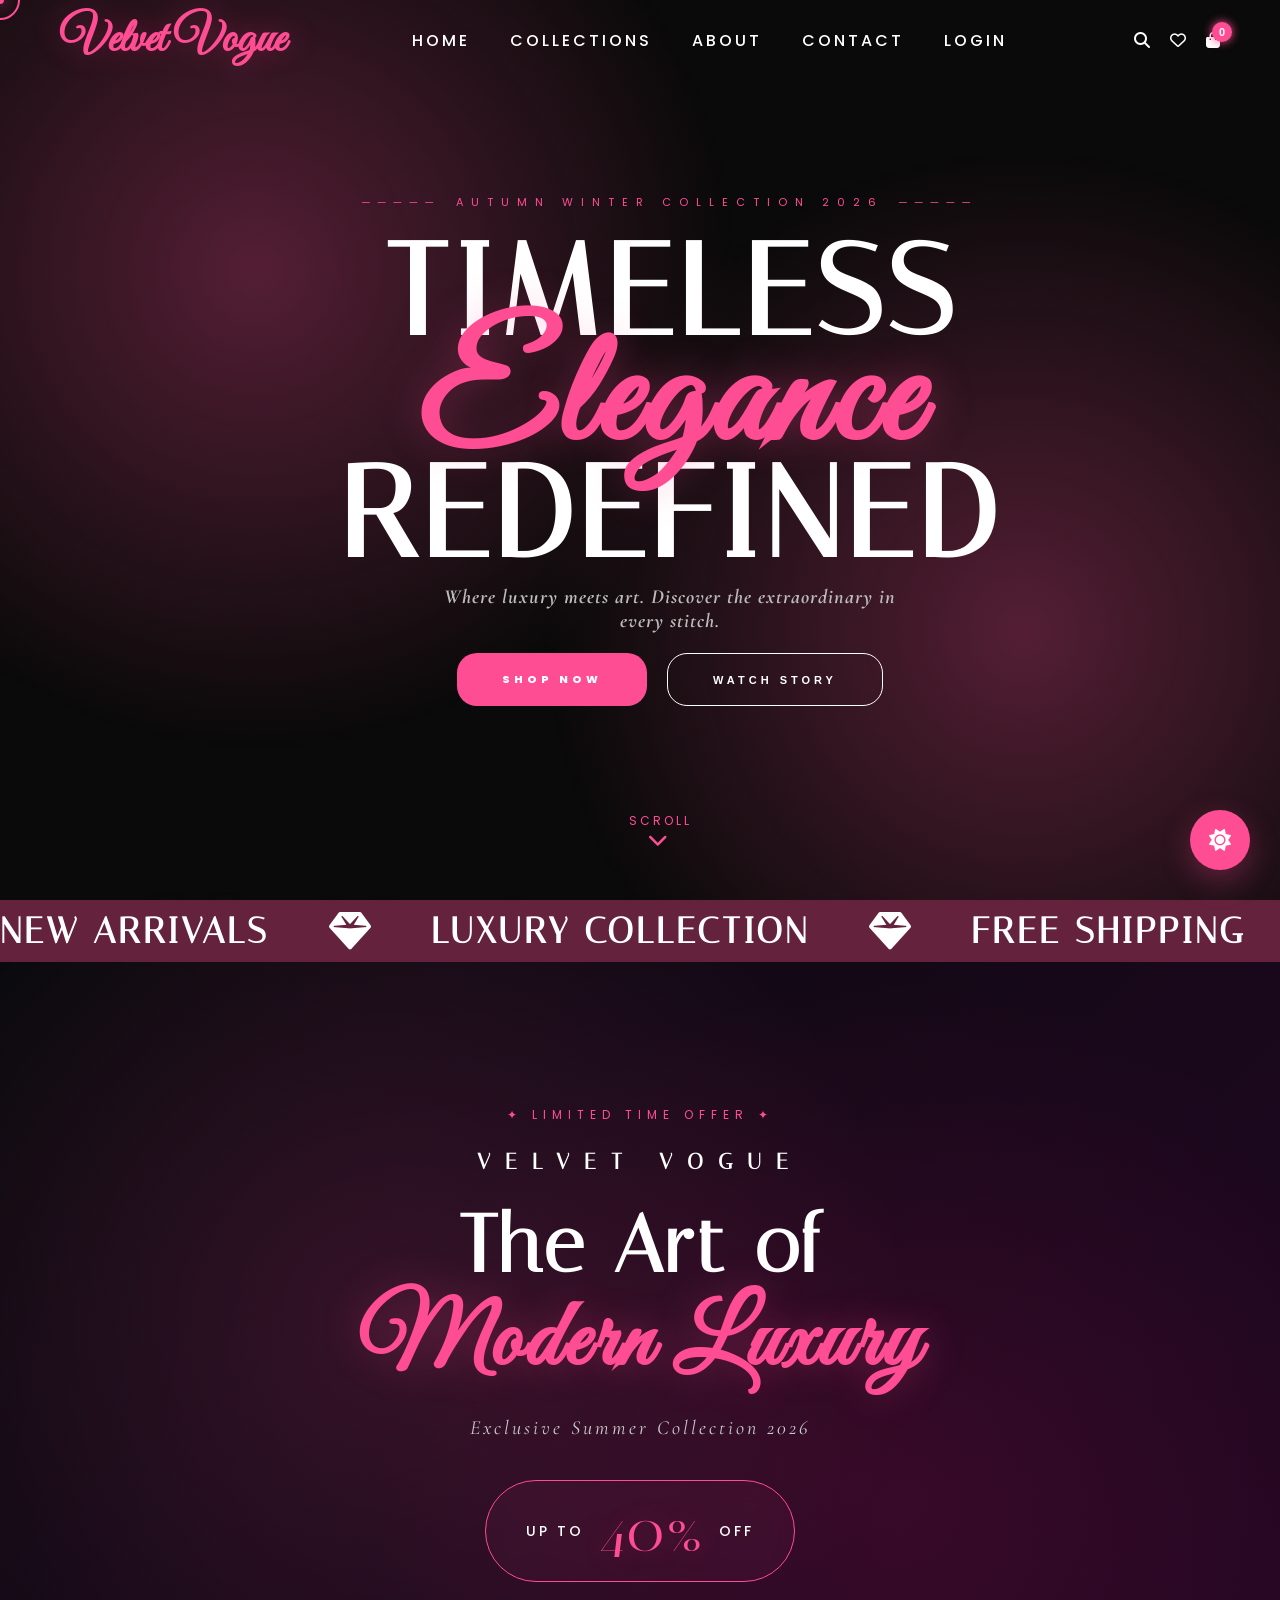
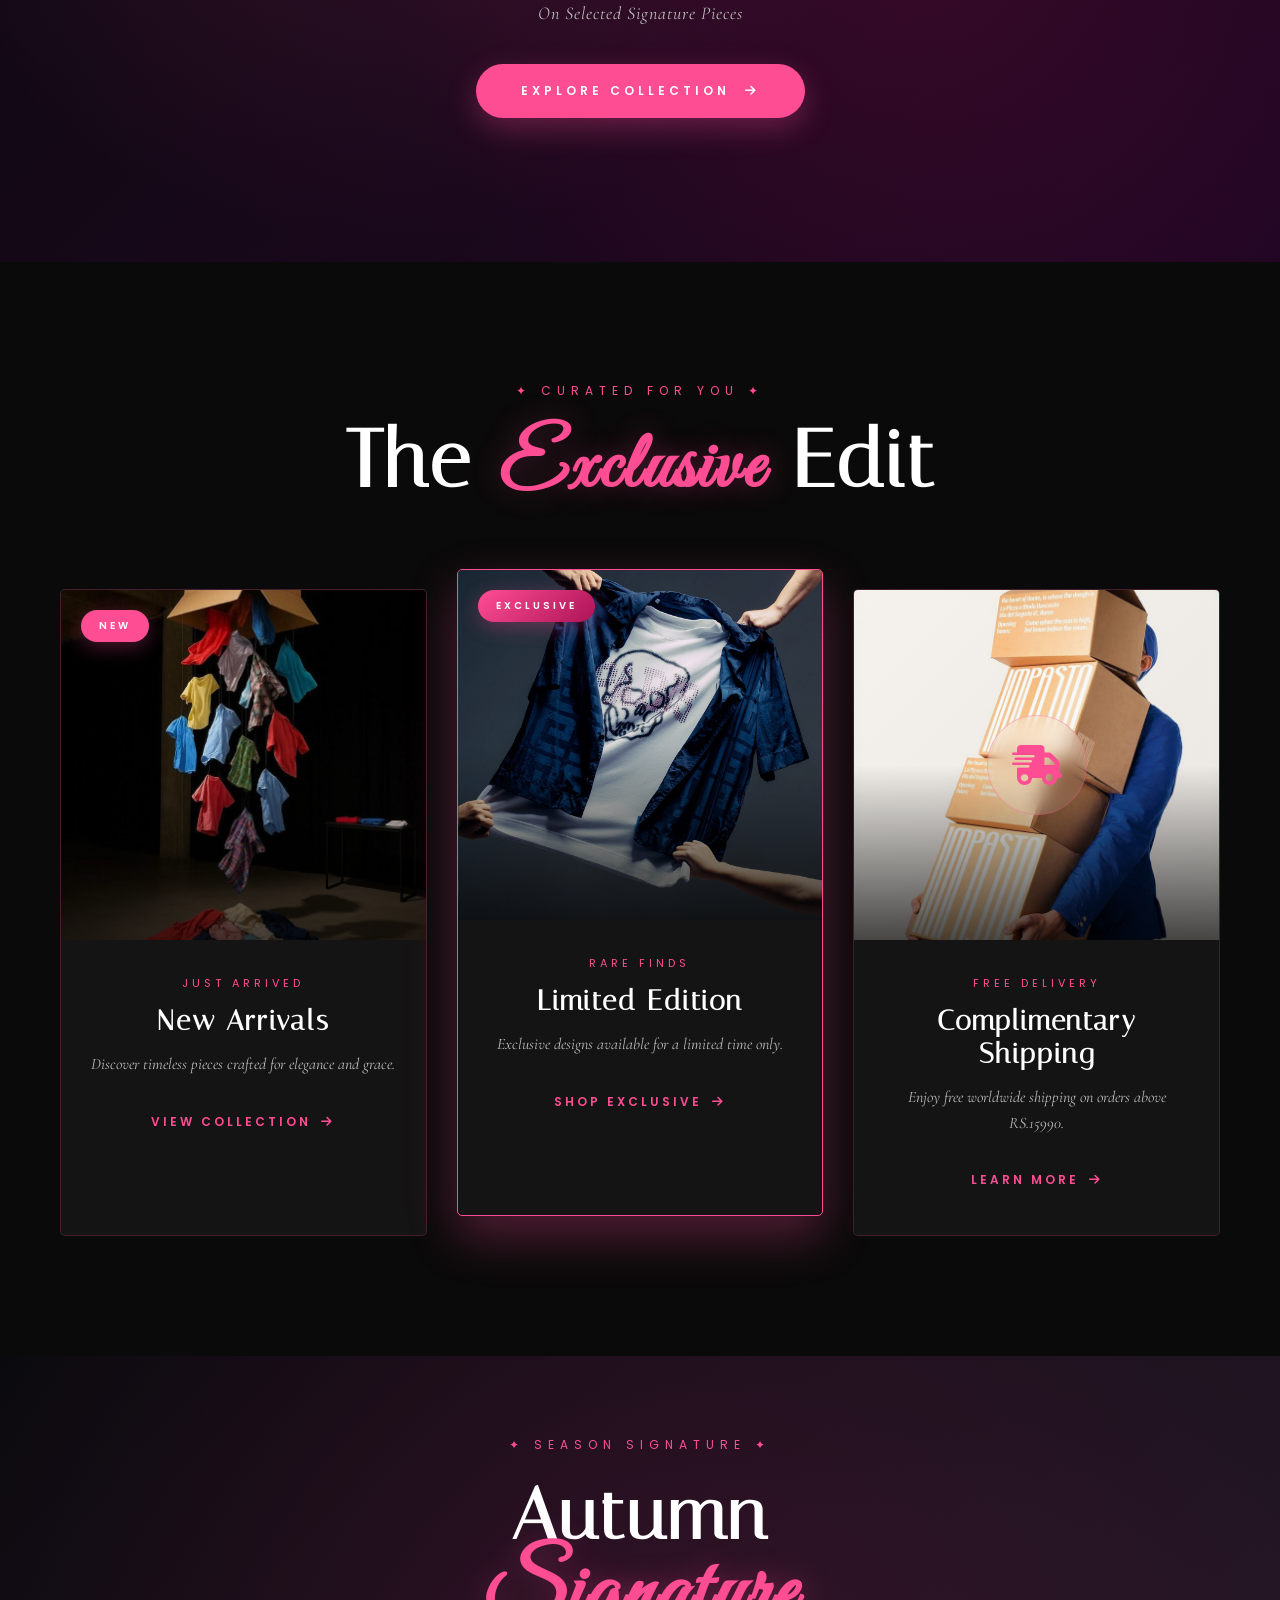
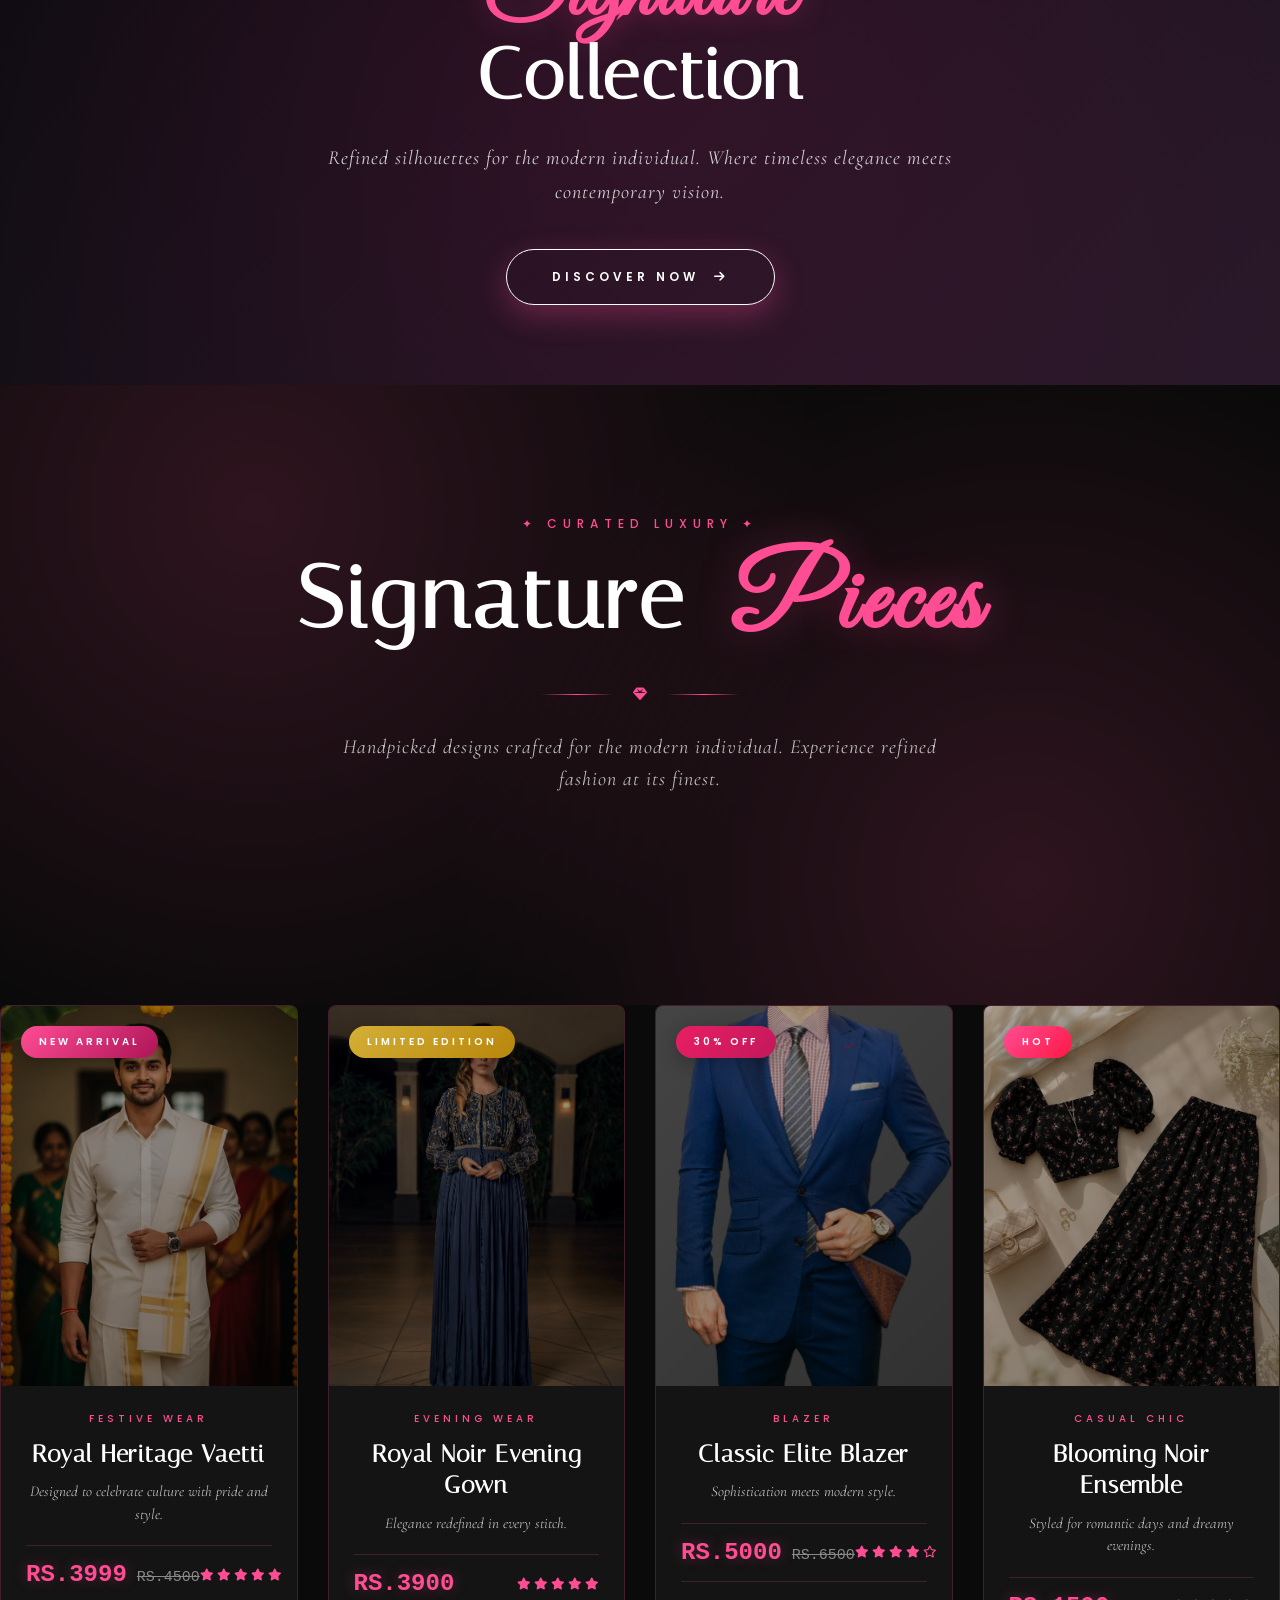
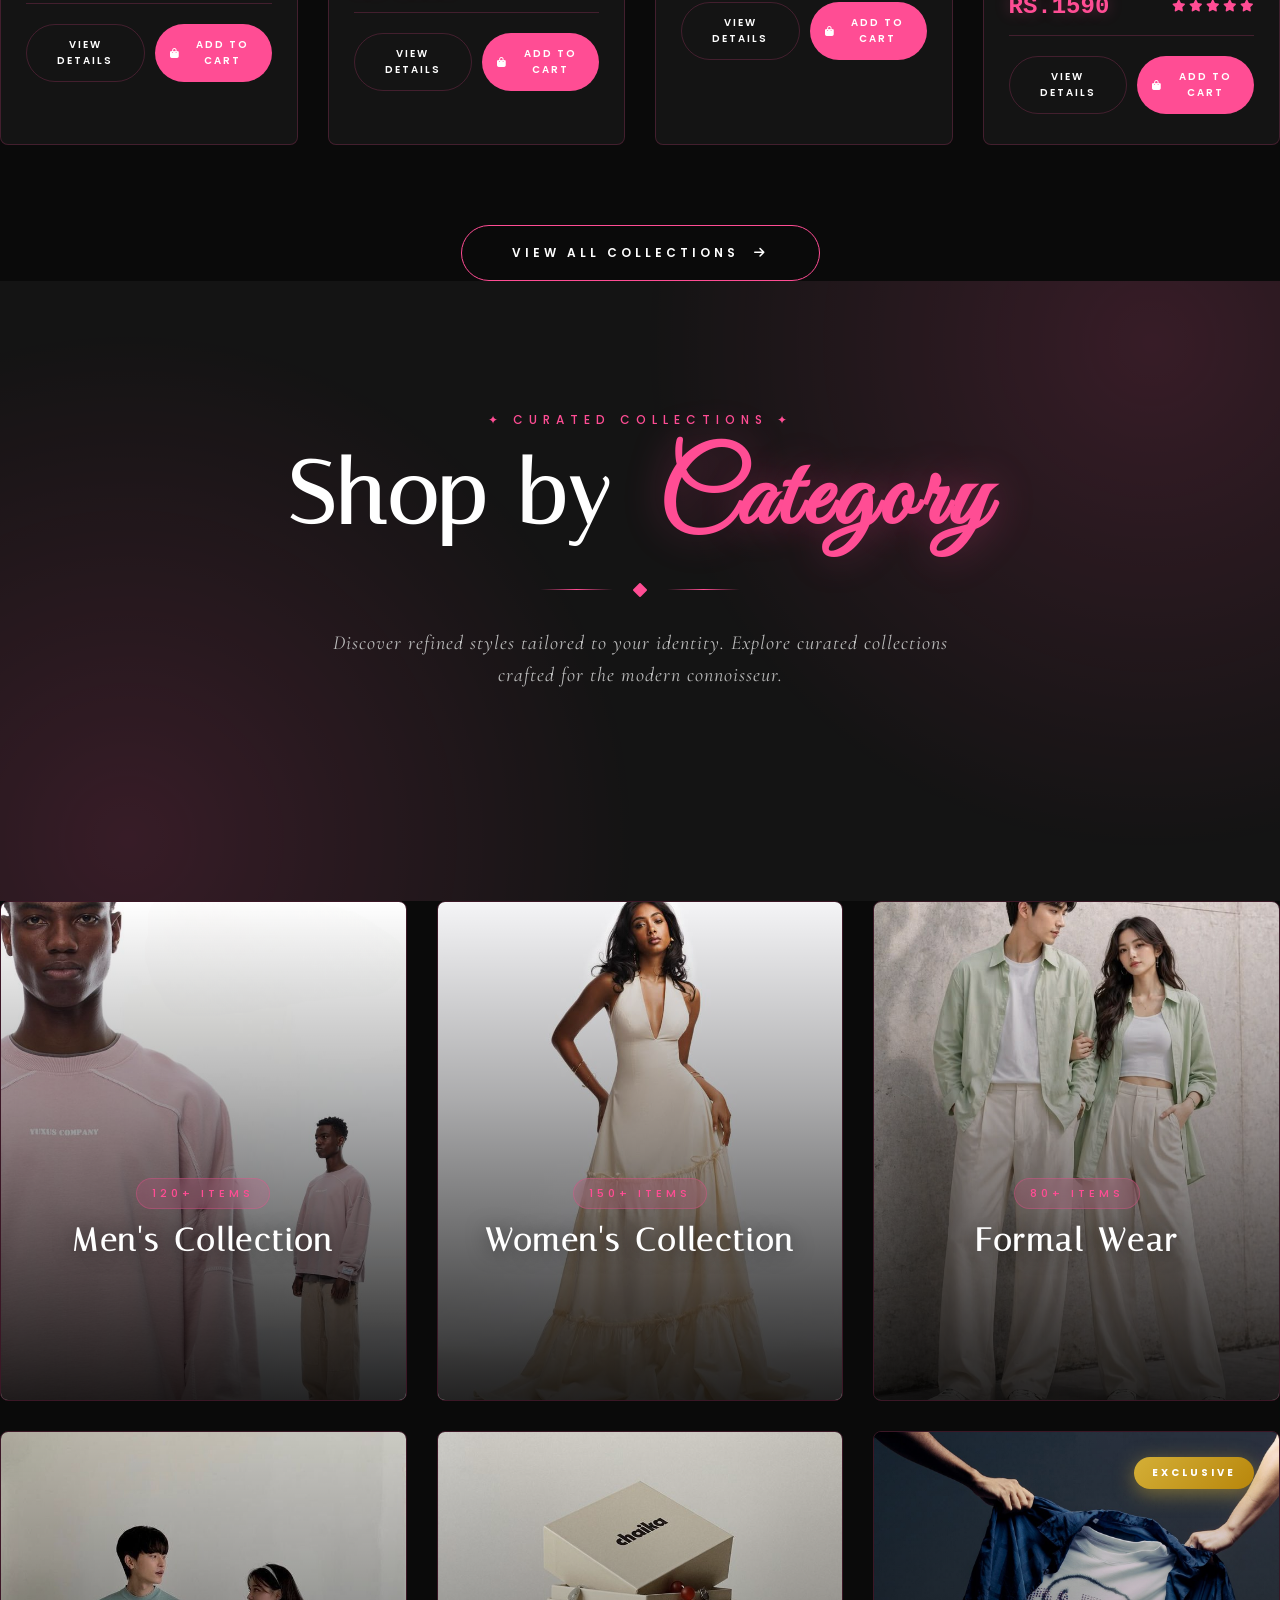
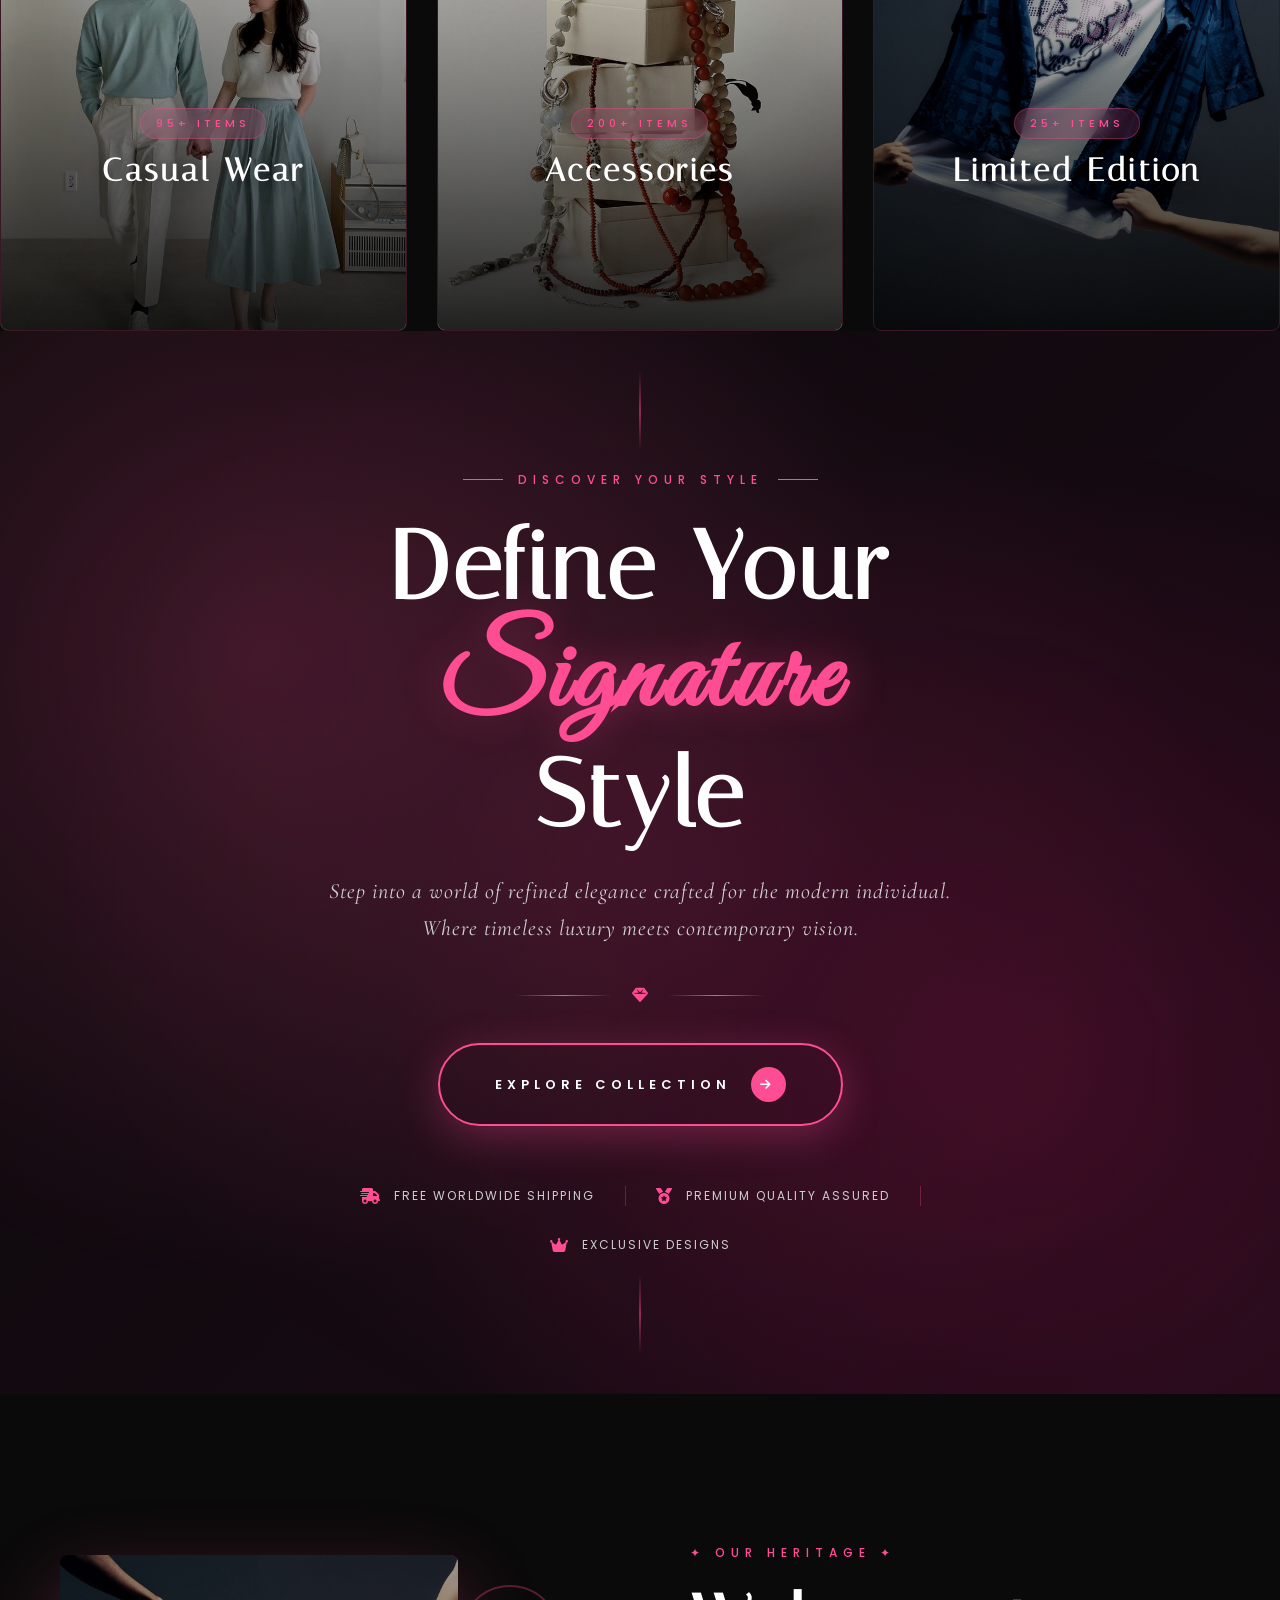
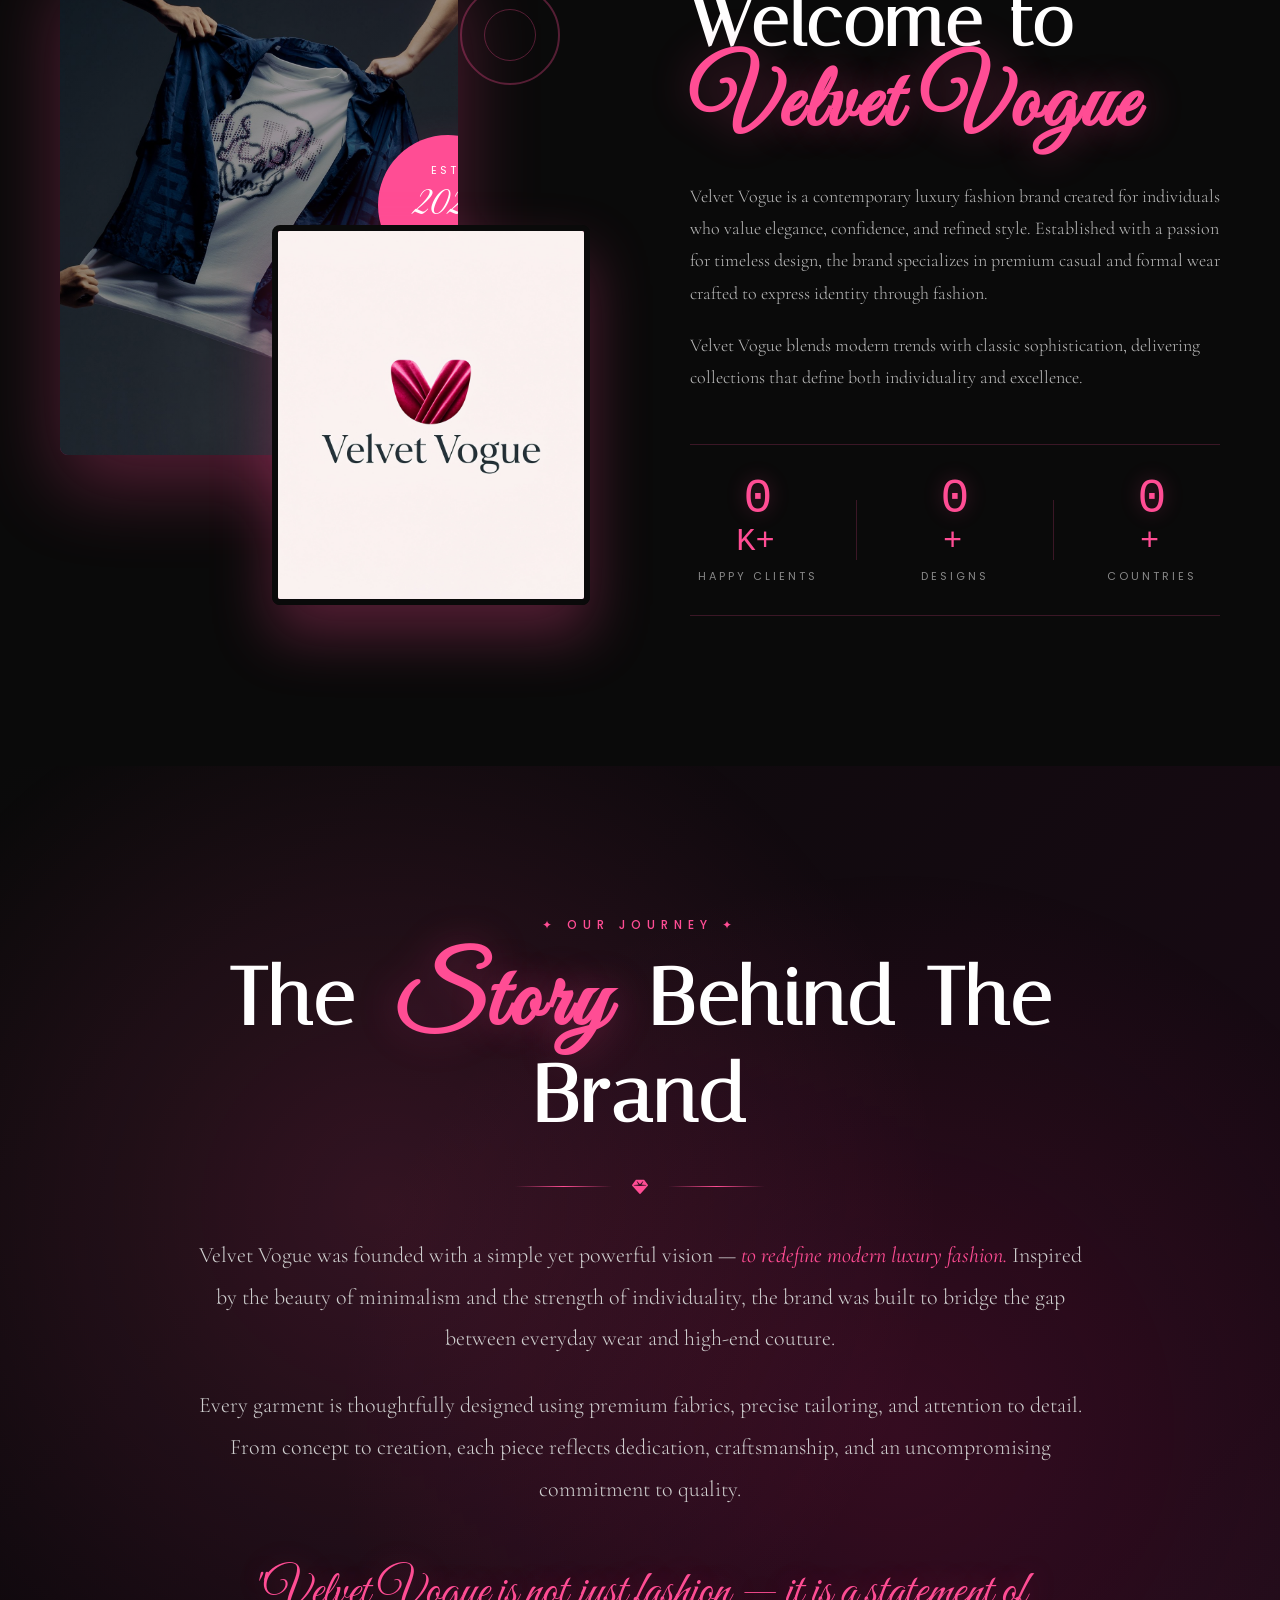
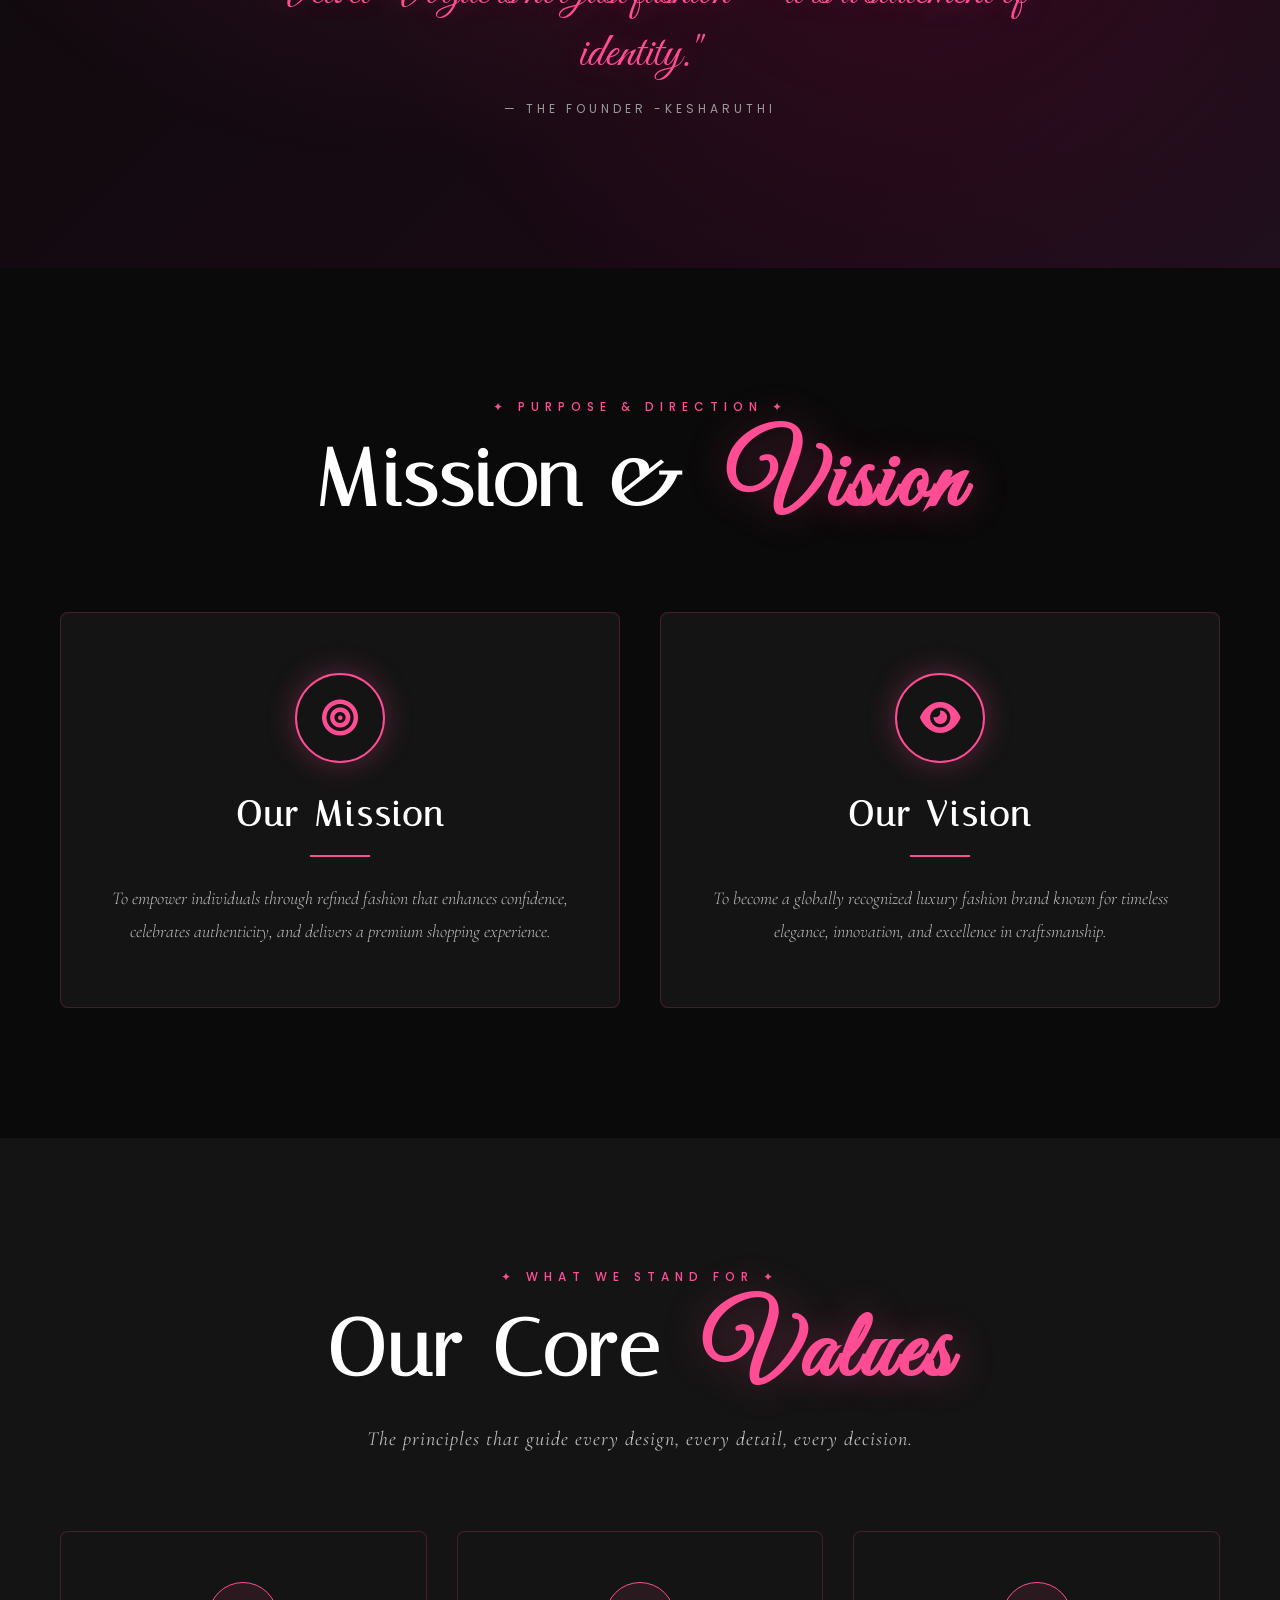
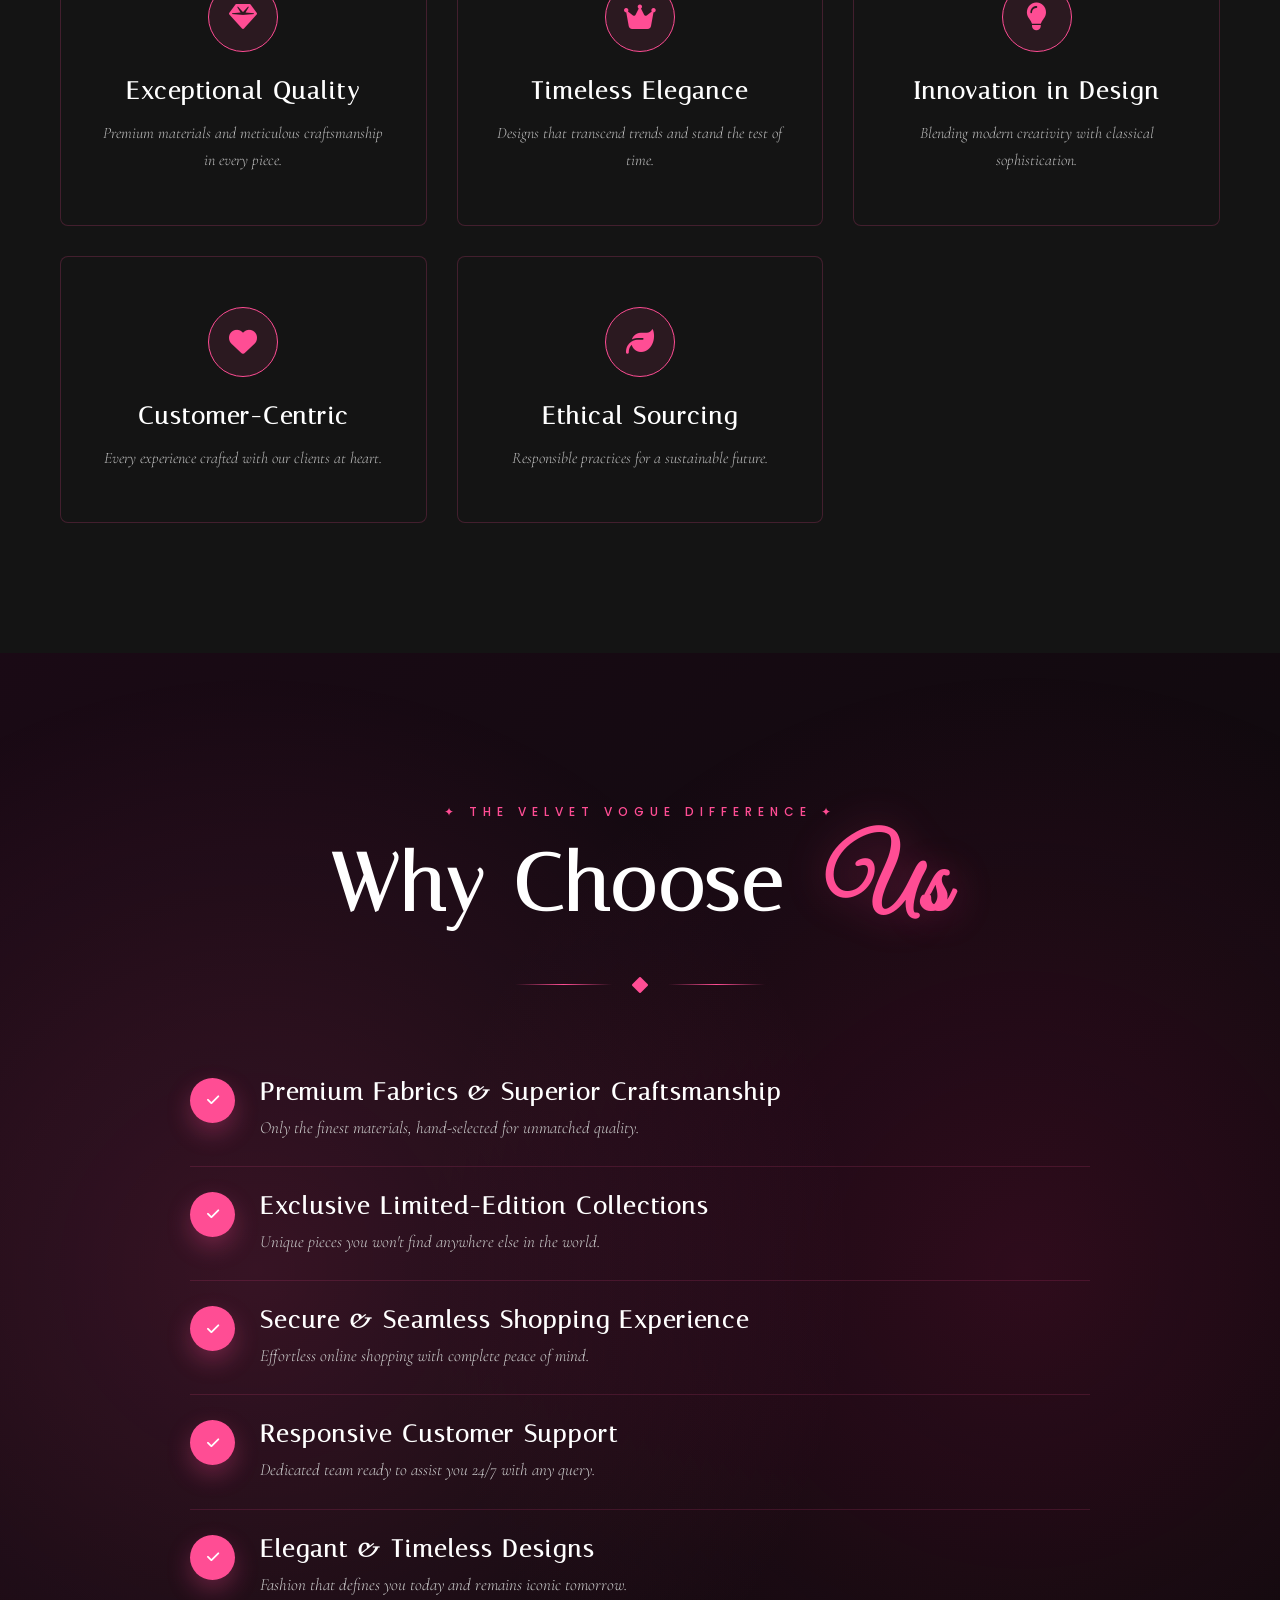
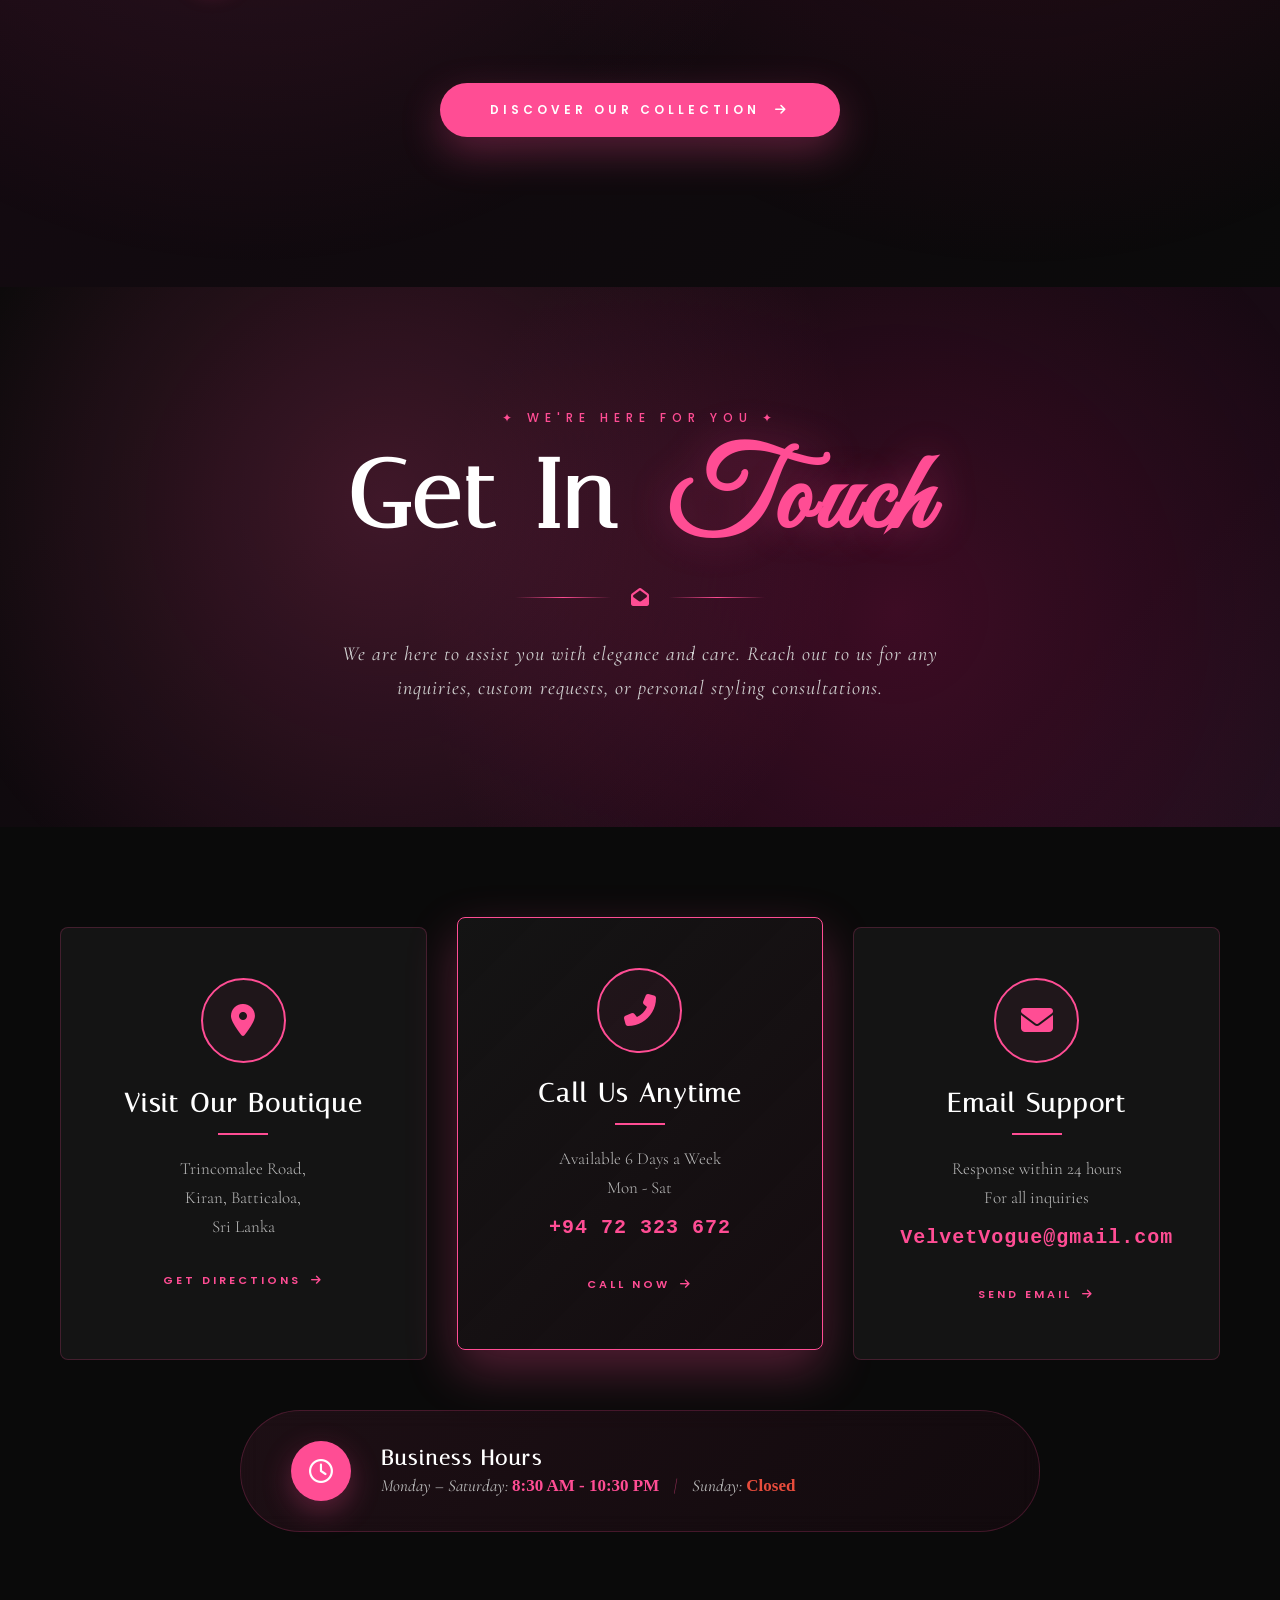
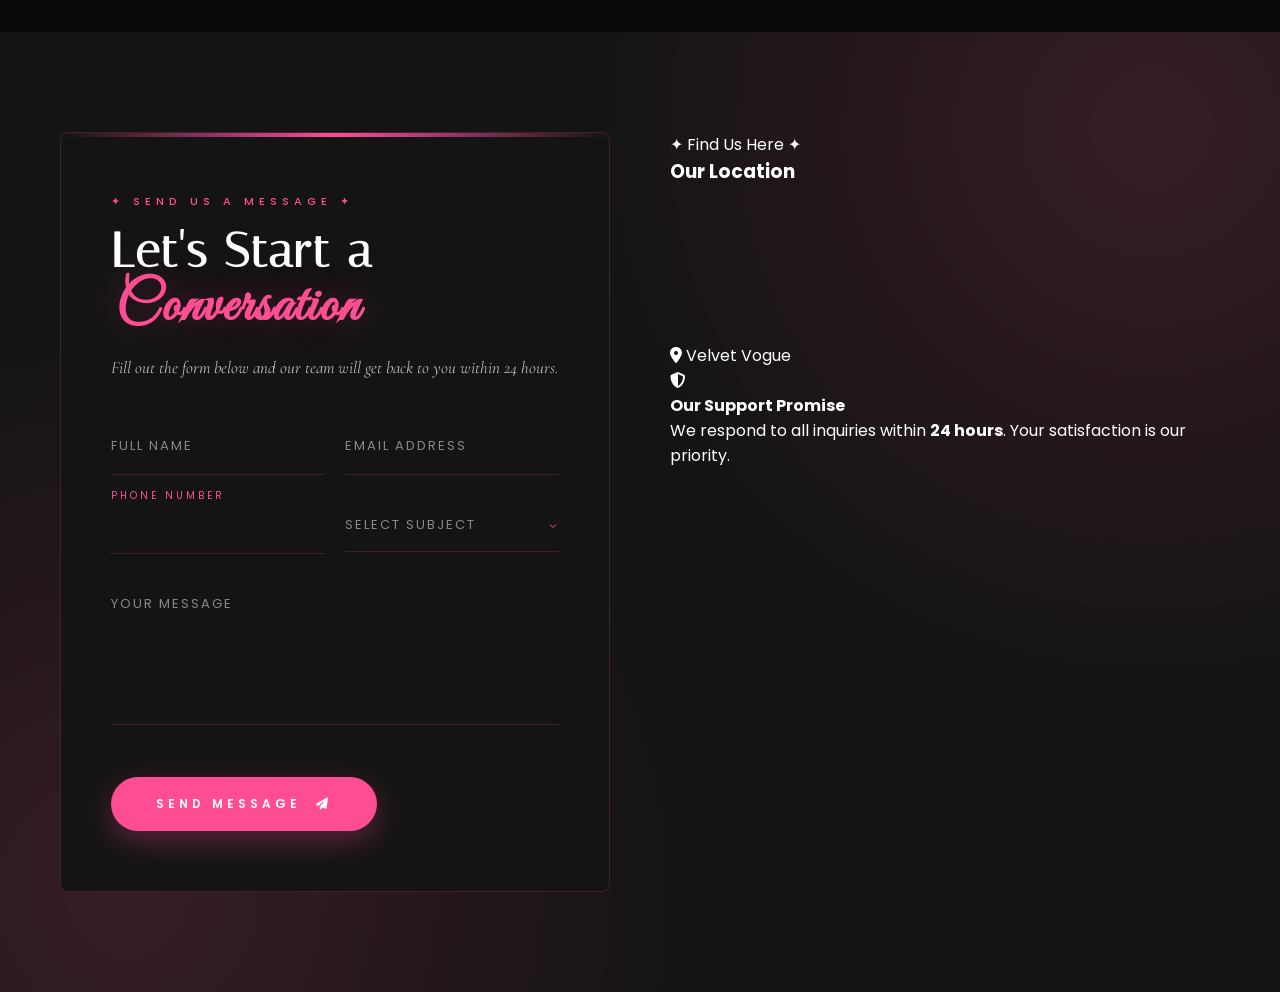
==== commit 136f8f2d: "feat: embed boutique google maps location" ====
--- a/index.html
+++ b/index.html
@@ -985,7 +985,34 @@
                 
             </form>
         </div>
-
+                <!-- Right: Map + Extra Info -->
+        <div class="contact-map-wrapper" id="map">
+            <div class="map-header">
+                <p class="map-tag">✦ Find Us Here ✦</p>
+                <h3 class="map-title">Our Location</h3>
+            </div>
+            
+            <div class="map-container">
+                <iframe 
+                    src="https://www.google.com/maps/embed?pb=!1m18!1m12!1m3!1d44714.8888941753!2d81.53949622214277!3d7.866249410876086!2m3!1f0!2f0!3f0!3m2!1i1024!2i768!4f13.1!3m3!1m2!1s0x3afad78d4509aff9%3A0xe913bb42099c1a98!2z4K6V4K6_4K6w4K6-4K6p4K-NIOCumuCuqOCvjeCupOCuvw!5e0!3m2!1sen!2slk!4v1783758176428!5m2!1sen!2slk" width="100%" height="100%" style="border:0;" allowfullscreen="" loading="lazy" referrerpolicy="strict-origin-when-cross-origin">
+                </iframe>
+                <div class="map-overlay-badge">
+                    <i class="fas fa-map-marker-alt"></i>
+                    <span>Velvet Vogue</span>
+                </div>
+            </div>
+            
+            <!-- Support Promise -->
+            <div class="support-promise">
+                <div class="promise-icon">
+                    <i class="fas fa-shield-alt"></i>
+                </div>
+                <div class="promise-content">
+                    <h4>Our Support Promise</h4>
+                    <p>We respond to all inquiries within <strong>24 hours</strong>. Your satisfaction is our priority.</p>
+                </div>
+            </div>
+        </div>
     </div>
 </section>
     <script src="./script.js"></script>
--- a/style.css
+++ b/style.css
@@ -4020,4 +4020,277 @@
     }
     .hours-content p { flex-direction: column; gap: 5px; }
     .hours-divider { display: none; }
+}
+/* contact form */
+.contact-form-section {
+    padding: 100px 60px;
+    background: var(--bg2);
+    position: relative;
+    overflow: hidden;
+}
+
+.contact-form-section::before {
+    content: '';
+    position: absolute;
+    top: 0;
+    left: 0;
+    width: 100%;
+    height: 100%;
+    background: 
+        radial-gradient(circle at 10% 90%, var(--shadow), transparent 40%),
+        radial-gradient(circle at 90% 10%, var(--shadow), transparent 40%);
+    opacity: 0.5;
+    pointer-events: none;
+    z-index: 0;
+}
+
+.contact-form-container {
+    max-width: 1400px;
+    margin: 0 auto;
+    display: grid;
+    grid-template-columns: 1fr 1fr;
+    gap: 60px;
+    align-items: start;
+    position: relative;
+    z-index: 2;
+}
+
+.contact-form-wrapper {
+    padding: 60px 50px;
+    background: var(--card-bg);
+    border: 1px solid var(--border);
+    border-radius: 8px;
+    position: relative;
+    overflow: hidden;
+}
+
+.contact-form-wrapper::before {
+    content: '';
+    position: absolute;
+    top: 0;
+    left: 0;
+    width: 100%;
+    height: 4px;
+    background: linear-gradient(90deg, transparent, var(--pink), transparent);
+}
+
+.contact-form-tag {
+    font-family: 'Poppins', sans-serif;
+    font-size: 11px;
+    letter-spacing: 5px;
+    color: var(--pink);
+    text-transform: uppercase;
+    margin-bottom: 15px;
+    font-weight: 500;
+}
+
+.contact-form-title {
+    font-family: 'Italiana', serif;
+    font-size: 3rem;
+    color: var(--text);
+    letter-spacing: 2px;
+    margin-bottom: 15px;
+    line-height: 1.1;
+}
+
+.contact-form-title .contact-italic {
+    font-size: 3.5rem;
+    display: inline-block;
+    margin-left: 5px;
+}
+
+.contact-form-subtitle {
+    font-family: 'Cormorant Garamond', serif;
+    font-size: 17px;
+    color: var(--text-muted);
+    font-style: italic;
+    margin-bottom: 40px;
+    line-height: 1.6;
+}
+
+.contact-form {
+    display: flex;
+    flex-direction: column;
+    gap: 25px;
+}
+
+.form-row {
+    display: grid;
+    grid-template-columns: 1fr 1fr;
+    gap: 20px;
+}
+
+.form-group {
+    position: relative;
+}
+
+.form-group-full {
+    grid-column: 1 / -1;
+}
+
+.form-group input,
+.form-group select,
+.form-group textarea {
+    width: 100%;
+    padding: 15px 0;
+    background: transparent;
+    border: none;
+    border-bottom: 1px solid var(--border);
+    color: var(--text);
+    font-family: 'Poppins', sans-serif;
+    font-size: 15px;
+    outline: none;
+    transition: all 0.3s;
+    letter-spacing: 1px;
+    cursor: none;
+}
+
+.form-group select {
+    cursor: none;
+    appearance: none;
+    padding-right: 30px;
+    background-image: url("data:image/svg+xml,%3Csvg xmlns='http://www.w3.org/2000/svg' width='12' height='12' viewBox='0 0 24 24' fill='none' stroke='%23ff4d94' stroke-width='2'%3E%3Cpath d='M6 9l6 6 6-6'/%3E%3C/svg%3E");
+    background-repeat: no-repeat;
+    background-position: right center;
+}
+
+.form-group select option {
+    background: var(--bg);
+    color: var(--text);
+    padding: 10px;
+}
+
+.form-group textarea {
+    resize: none;
+    font-family: 'Poppins', sans-serif;
+}
+
+.form-group label {
+    position: absolute;
+    top: 15px;
+    left: 0;
+    color: var(--text-dim);
+    font-family: 'Poppins', sans-serif;
+    font-size: 13px;
+    letter-spacing: 2px;
+    text-transform: uppercase;
+    pointer-events: none;
+    transition: all 0.3s;
+}
+
+.form-group input:focus ~ label,
+.form-group input:valid ~ label,
+.form-group select:focus ~ label,
+.form-group select:valid ~ label,
+.form-group textarea:focus ~ label,
+.form-group textarea:valid ~ label {
+    top: -12px;
+    font-size: 10px;
+    color: var(--pink);
+    letter-spacing: 3px;
+}
+
+.form-line {
+    position: absolute;
+    bottom: 0;
+    left: 0;
+    width: 0;
+    height: 2px;
+    background: var(--pink);
+    transition: width 0.4s;
+}
+
+.form-group input:focus ~ .form-line,
+.form-group select:focus ~ .form-line,
+.form-group textarea:focus ~ .form-line {
+    width: 100%;
+}
+
+.form-submit-btn {
+    align-self: flex-start;
+    display: inline-flex;
+    align-items: center;
+    gap: 15px;
+    padding: 18px 45px;
+    background: var(--pink);
+    color: #fff;
+    border: none;
+    font-family: 'Poppins', sans-serif;
+    font-size: 12px;
+    letter-spacing: 4px;
+    text-transform: uppercase;
+    font-weight: 600;
+    cursor: none;
+    border-radius: 50px;
+    transition: all 0.4s;
+    margin-top: 20px;
+    position: relative;
+    overflow: hidden;
+    box-shadow: 0 10px 30px var(--shadow);
+}
+
+.form-submit-btn::before {
+    content: '';
+    position: absolute;
+    top: 0;
+    left: -100%;
+    width: 100%;
+    height: 100%;
+    background: linear-gradient(90deg, transparent, rgba(255,255,255,0.4), transparent);
+    transition: left 0.5s;
+}
+
+.form-submit-btn:hover::before {
+    left: 100%;
+}
+
+.form-submit-btn:hover {
+    background: var(--dark-rose);
+    transform: translateY(-5px);
+    box-shadow: 0 20px 50px var(--shadow);
+}
+
+.form-submit-btn i {
+    transition: transform 0.3s;
+}
+
+.form-submit-btn:hover i {
+    transform: translateX(8px) rotate(-15deg);
+}
+
+.form-success {
+    display: none;
+    align-items: center;
+    gap: 15px;
+    padding: 20px;
+    background: linear-gradient(135deg, rgba(46, 204, 113, 0.1), rgba(255, 77, 148, 0.05));
+    border: 1px solid #2ecc71;
+    border-radius: 8px;
+    color: #2ecc71;
+    font-family: 'Poppins', sans-serif;
+    font-size: 14px;
+    letter-spacing: 1px;
+    margin-top: 20px;
+    animation: successPop 0.5s ease;
+}
+
+.form-success.show {
+    display: flex;
+}
+
+.form-success i {
+    font-size: 24px;
+}
+
+@keyframes successPop {
+    0% { opacity: 0; transform: translateY(-20px) scale(0.9); }
+    100% { opacity: 1; transform: translateY(0) scale(1); }
+}
+
+@media (max-width: 968px) {
+    .contact-form-container { grid-template-columns: 1fr; gap: 40px; }
+    .contact-form-wrapper { padding: 40px 25px; }
+    .contact-form-title { font-size: 2rem; }
+    .contact-form-title .contact-italic { font-size: 2.5rem; }
+    .form-row { grid-template-columns: 1fr; gap: 25px; }
 }
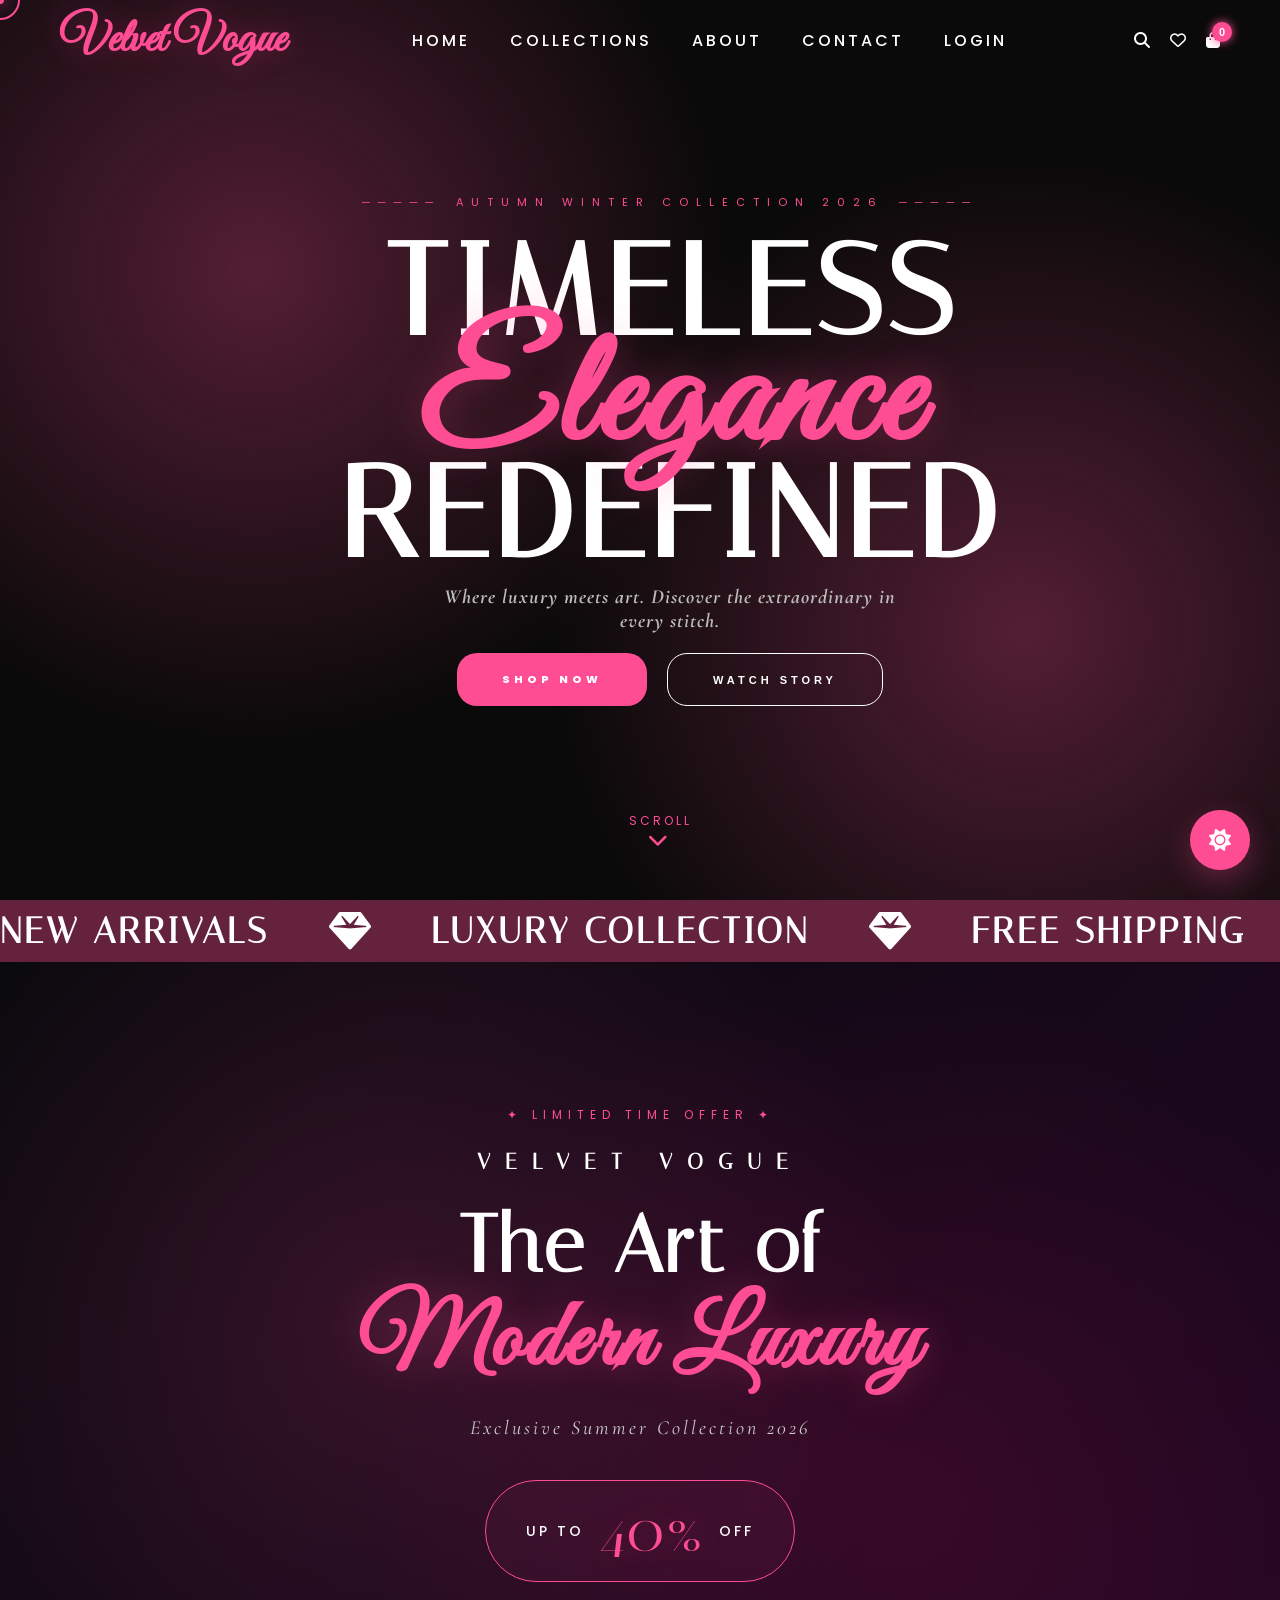
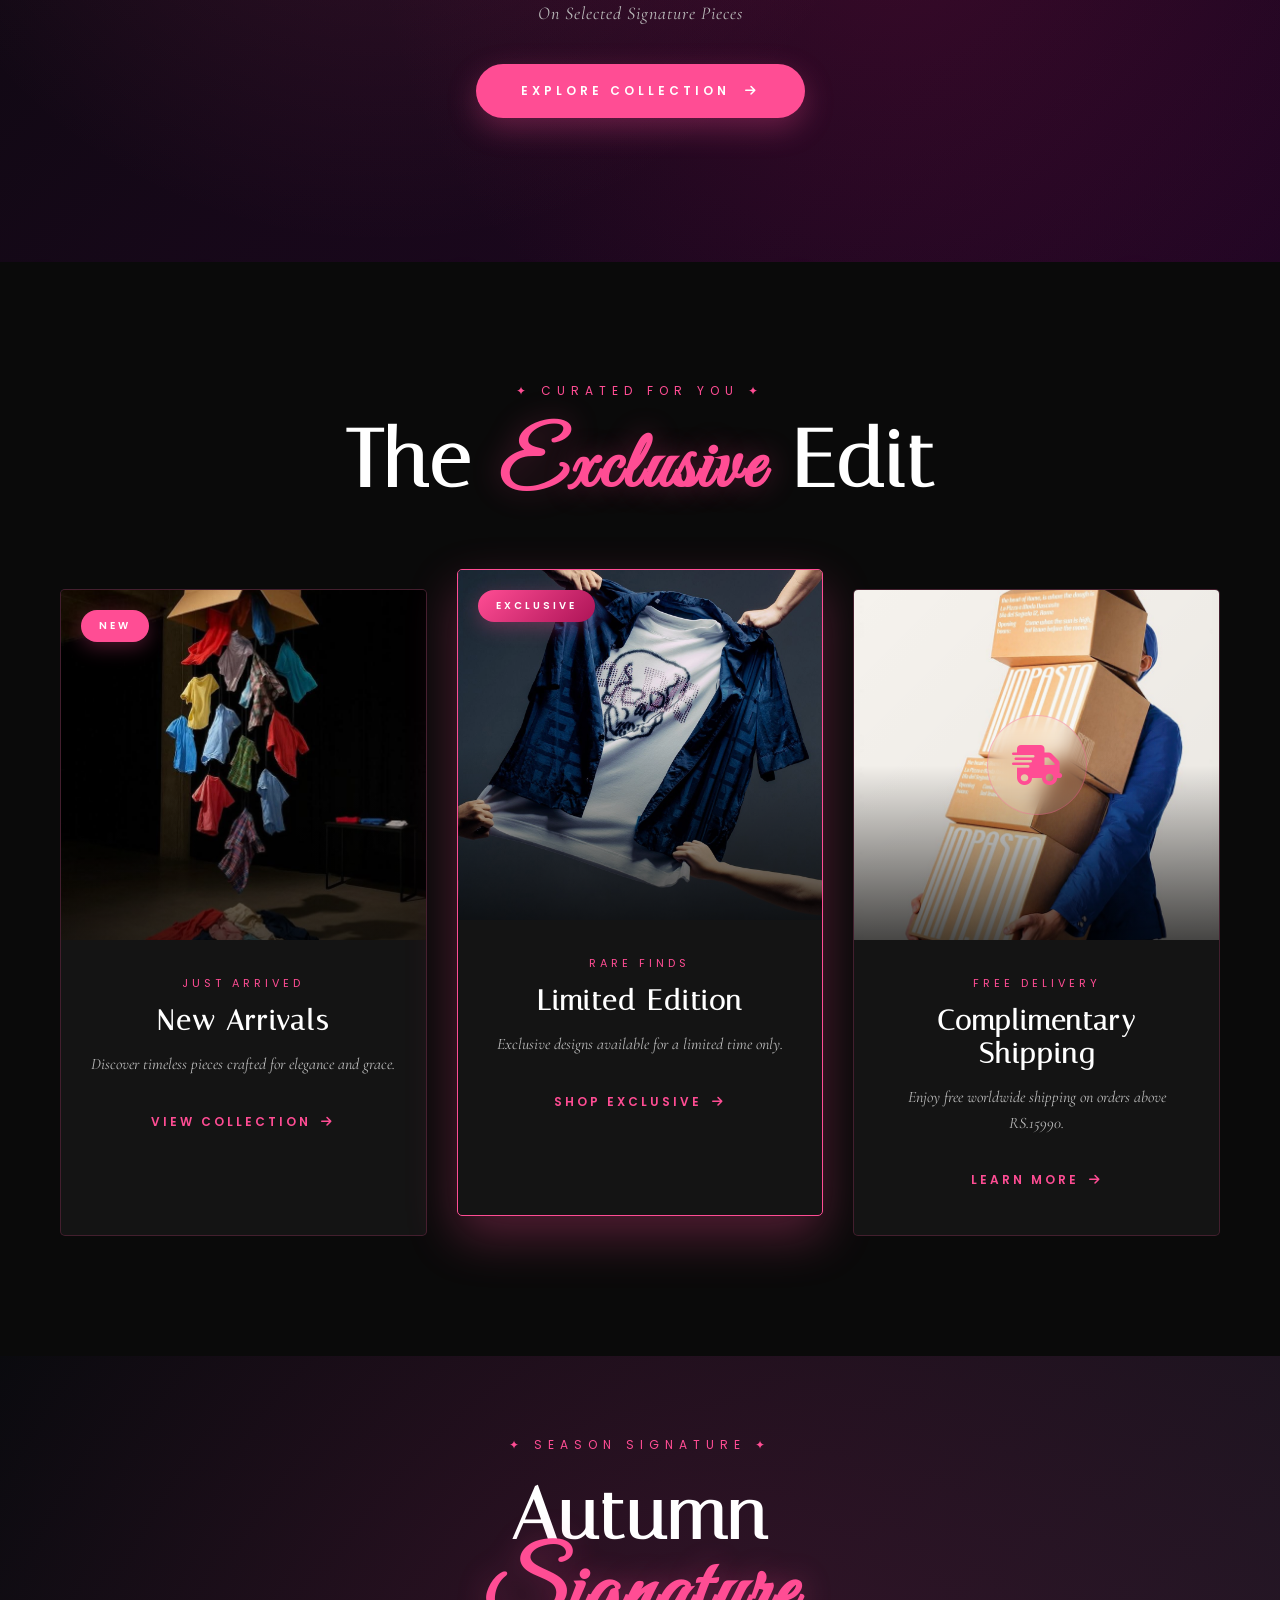
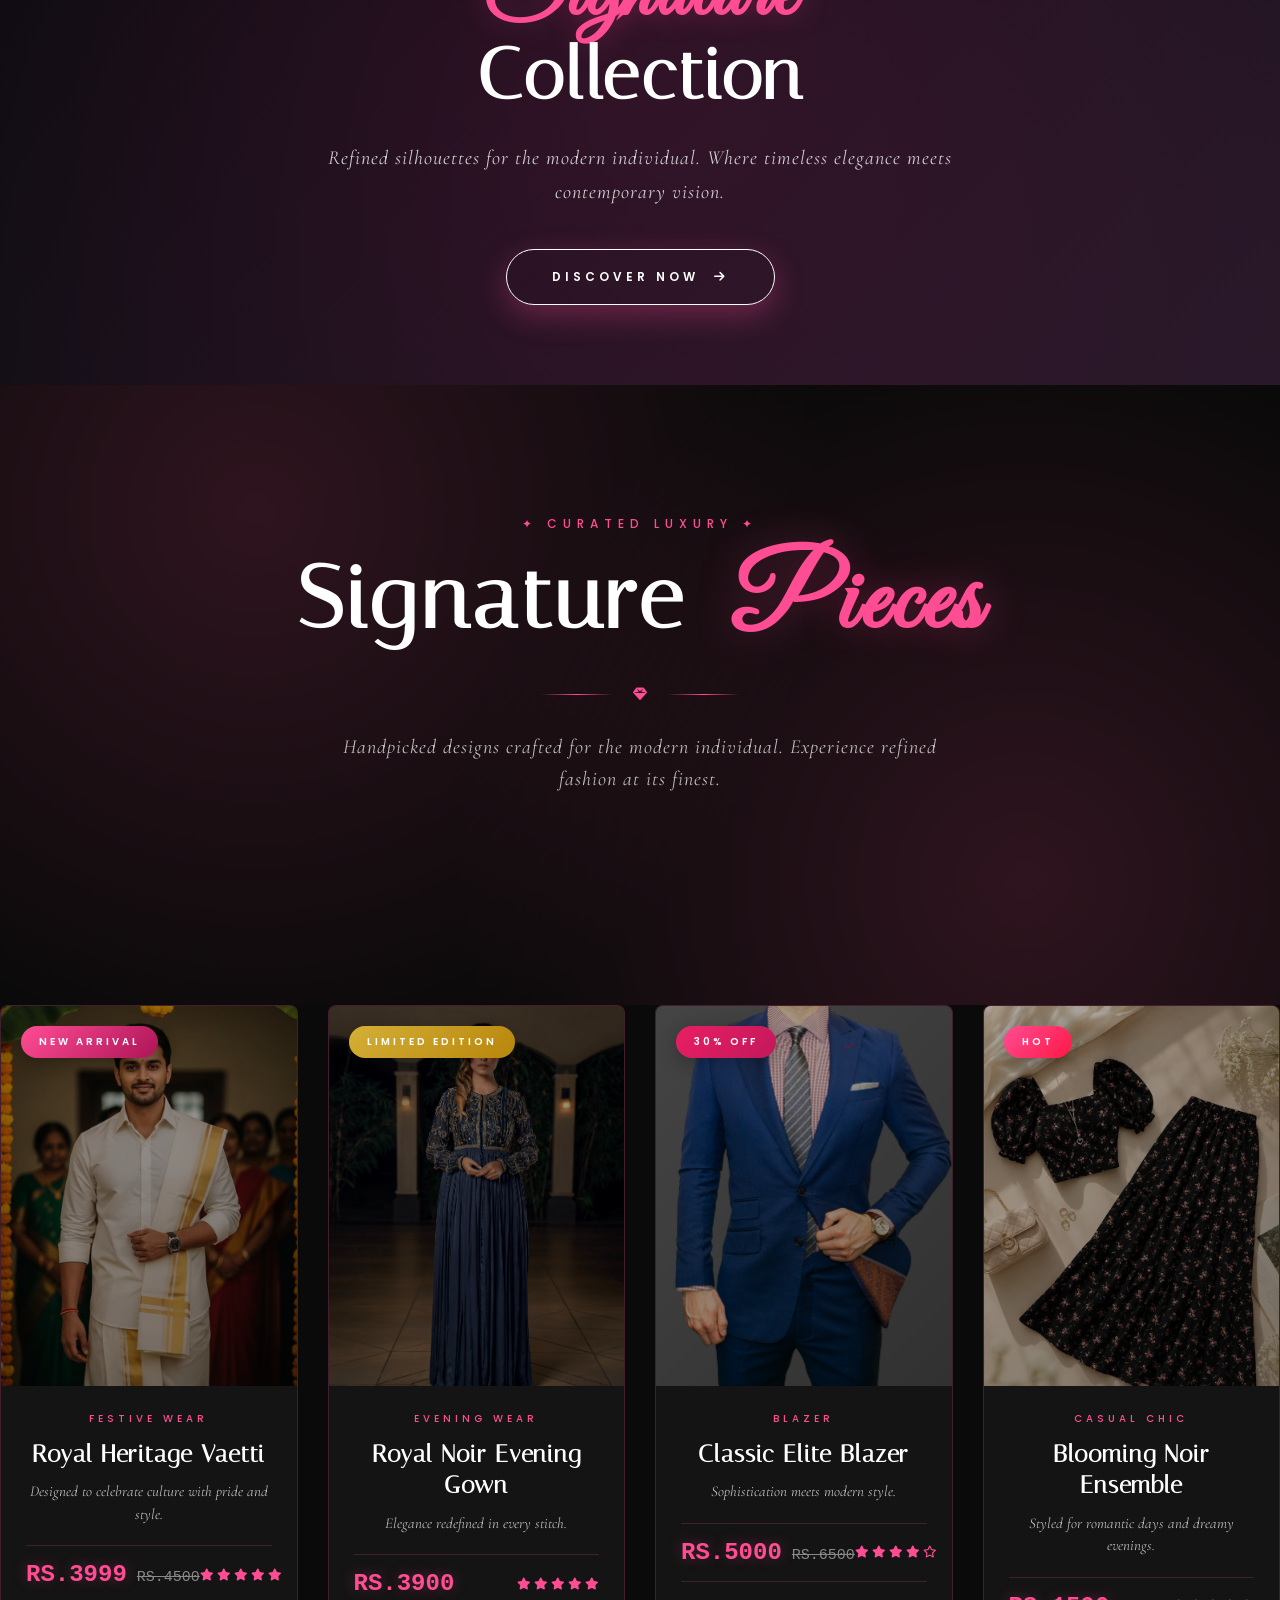
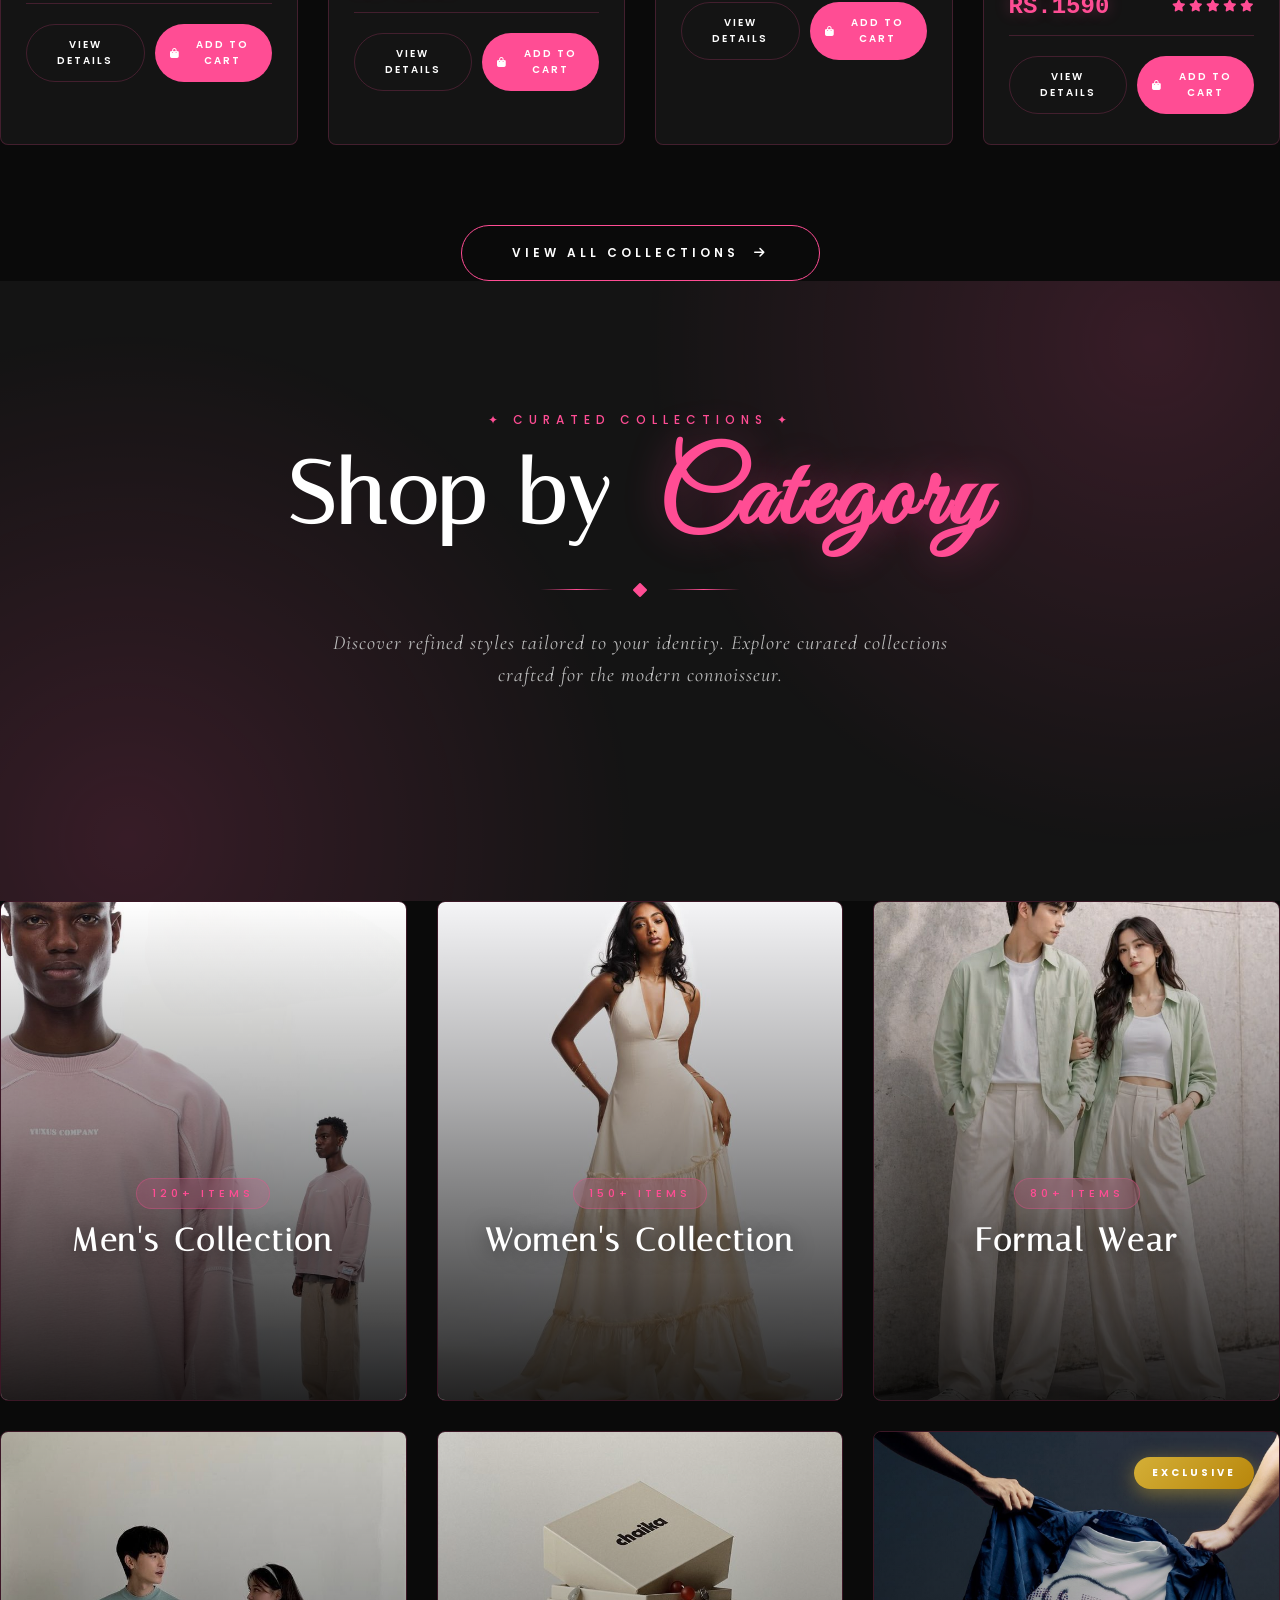
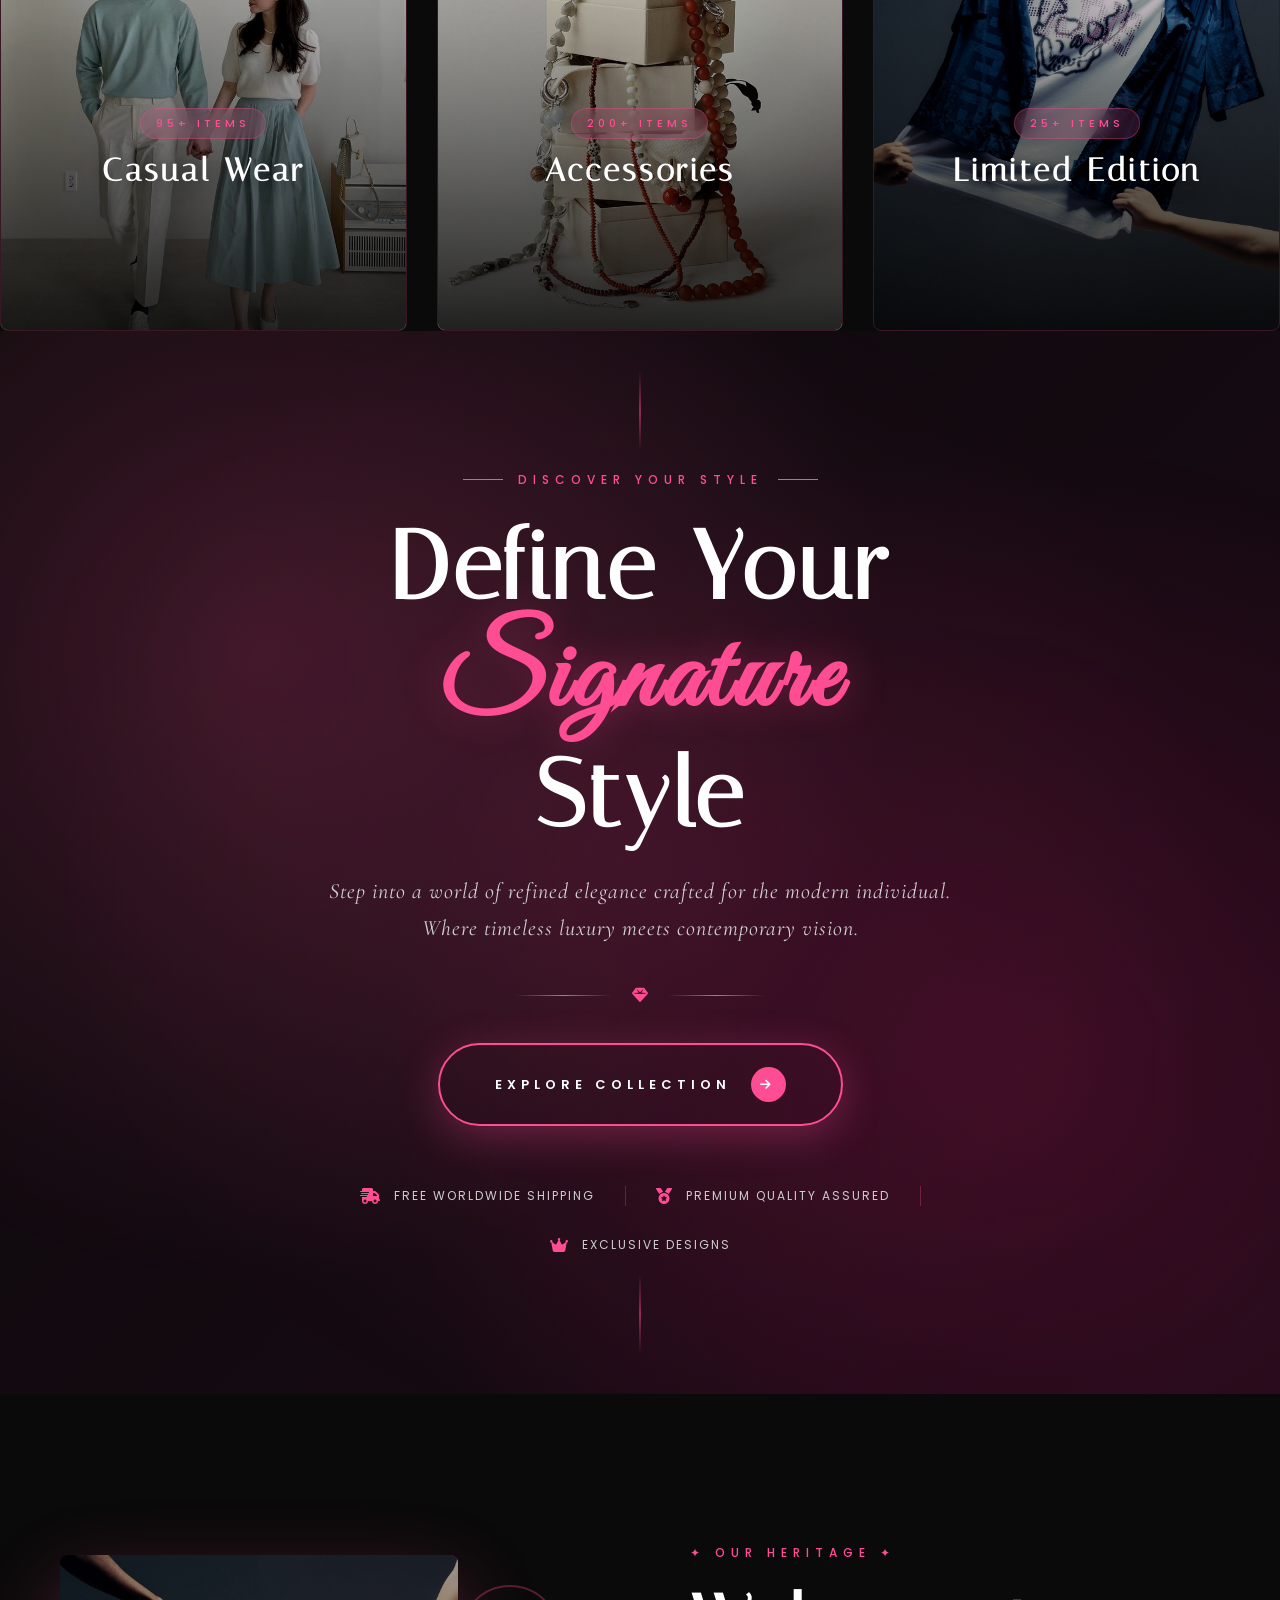
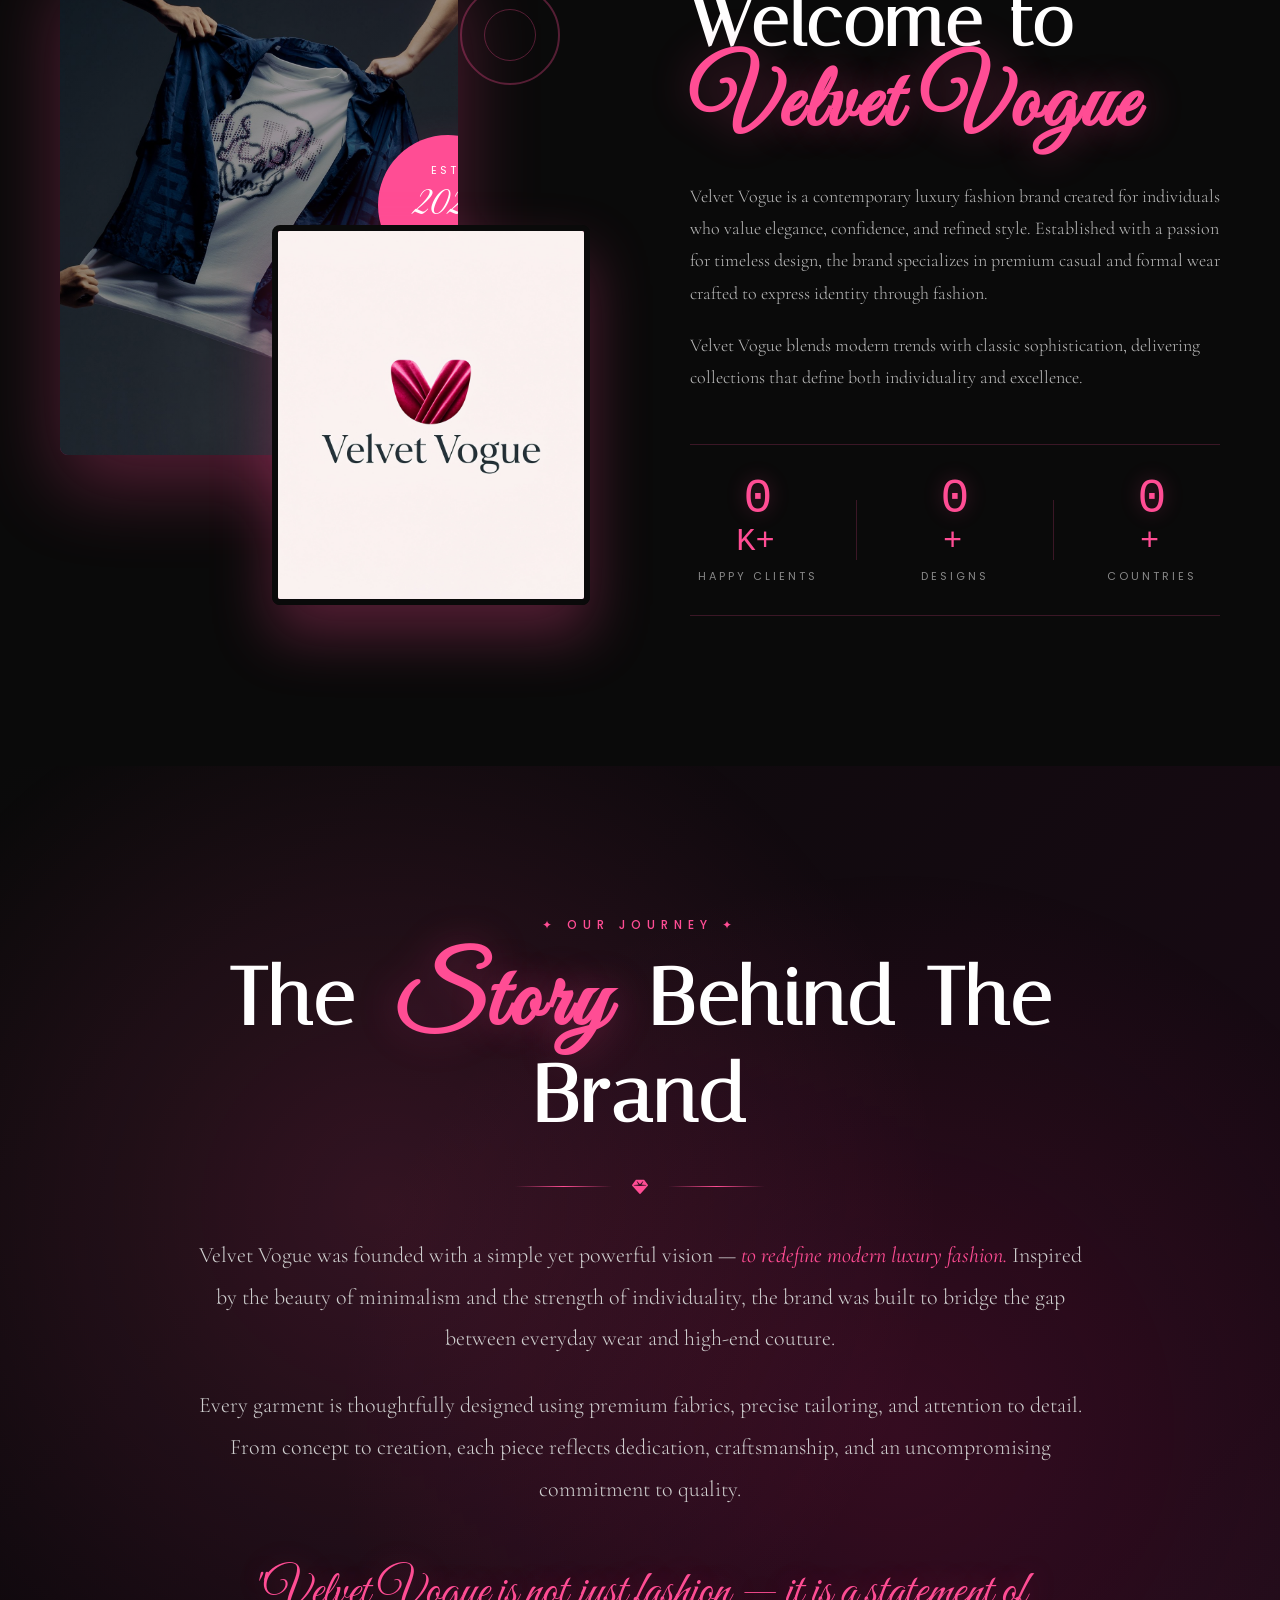
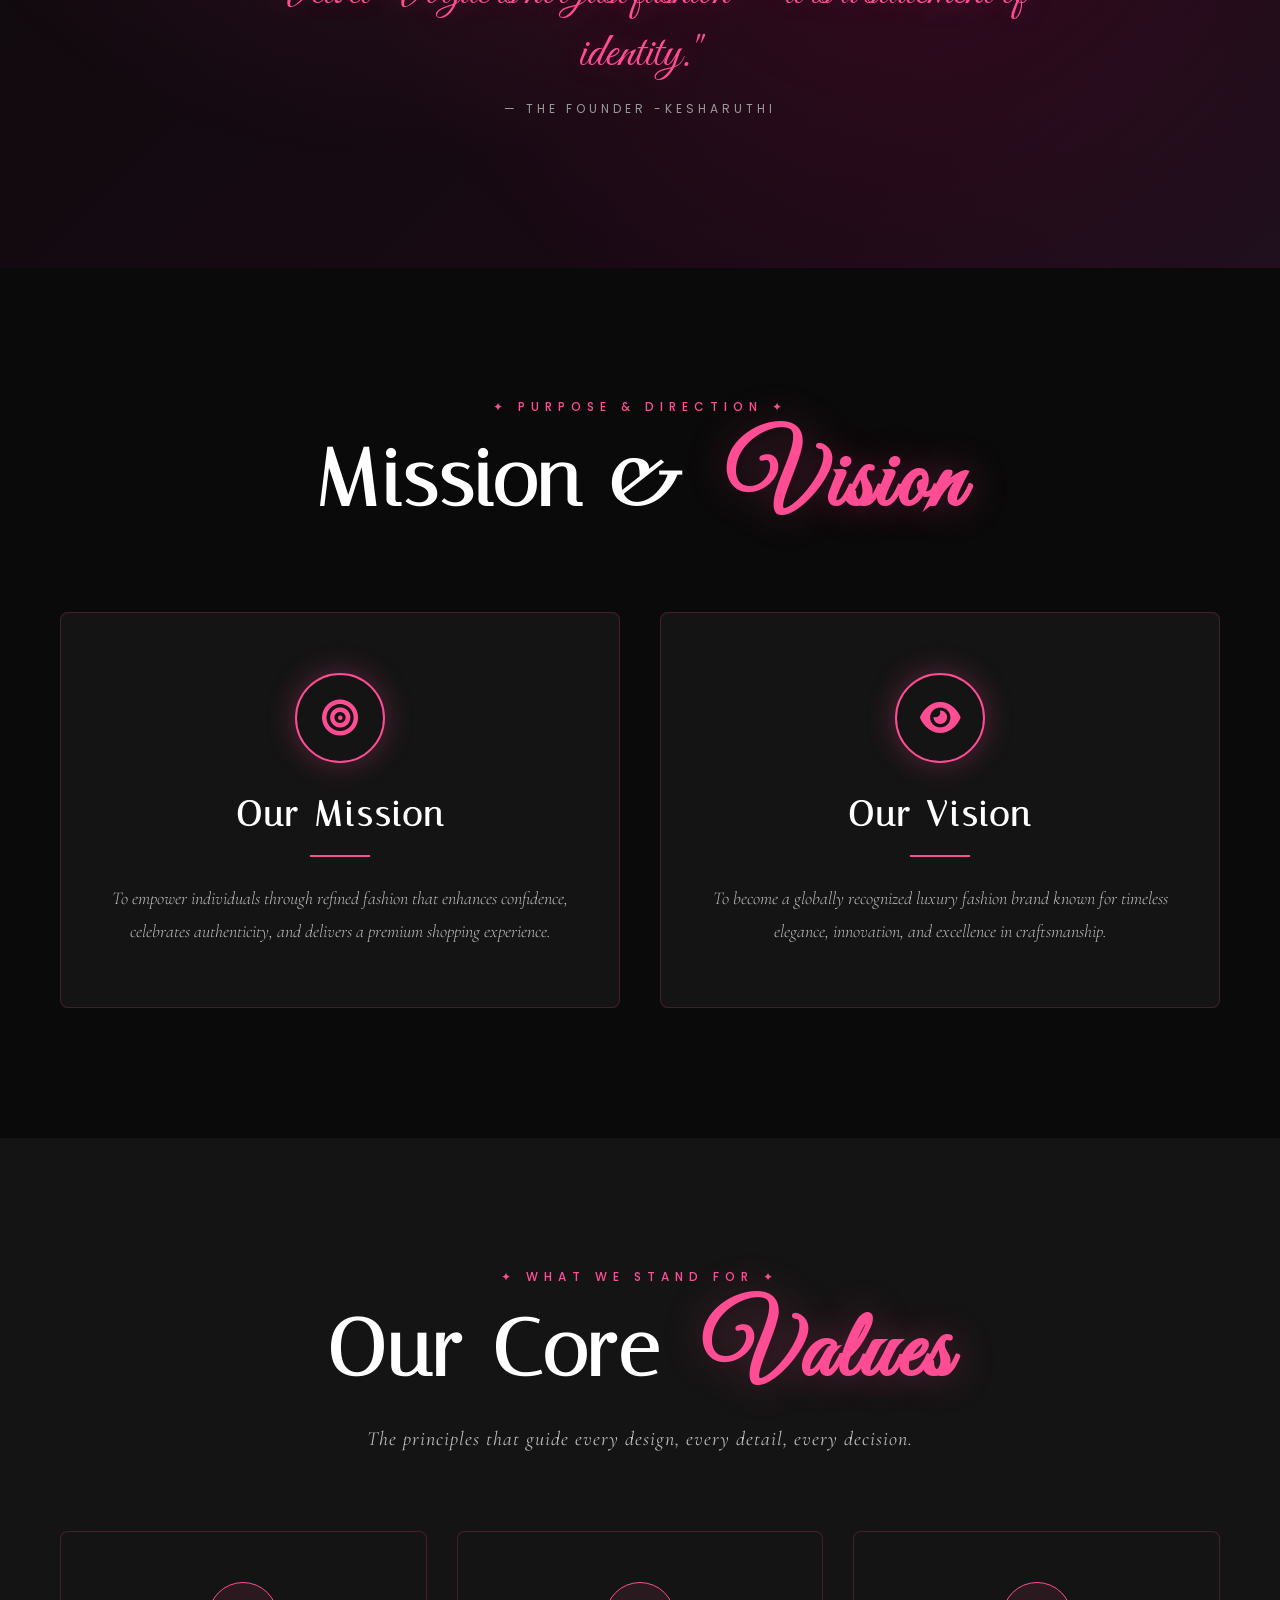
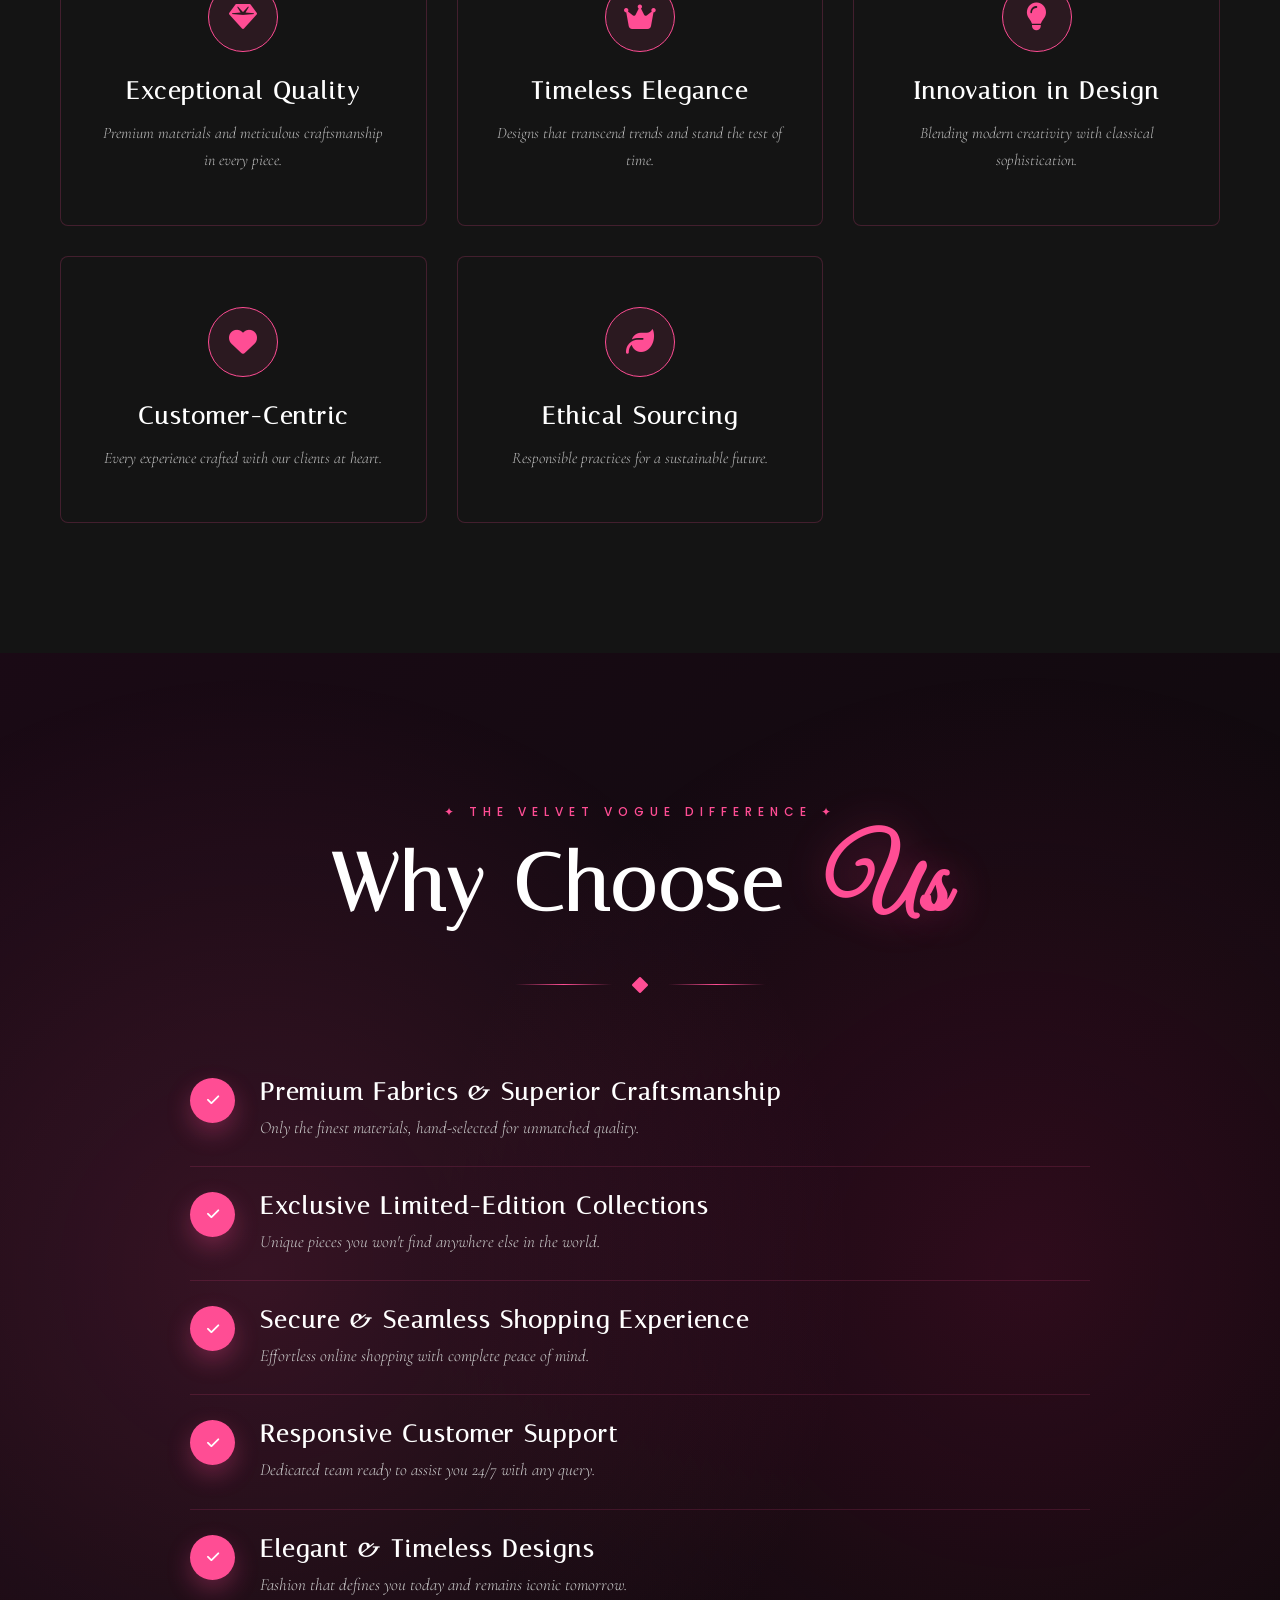
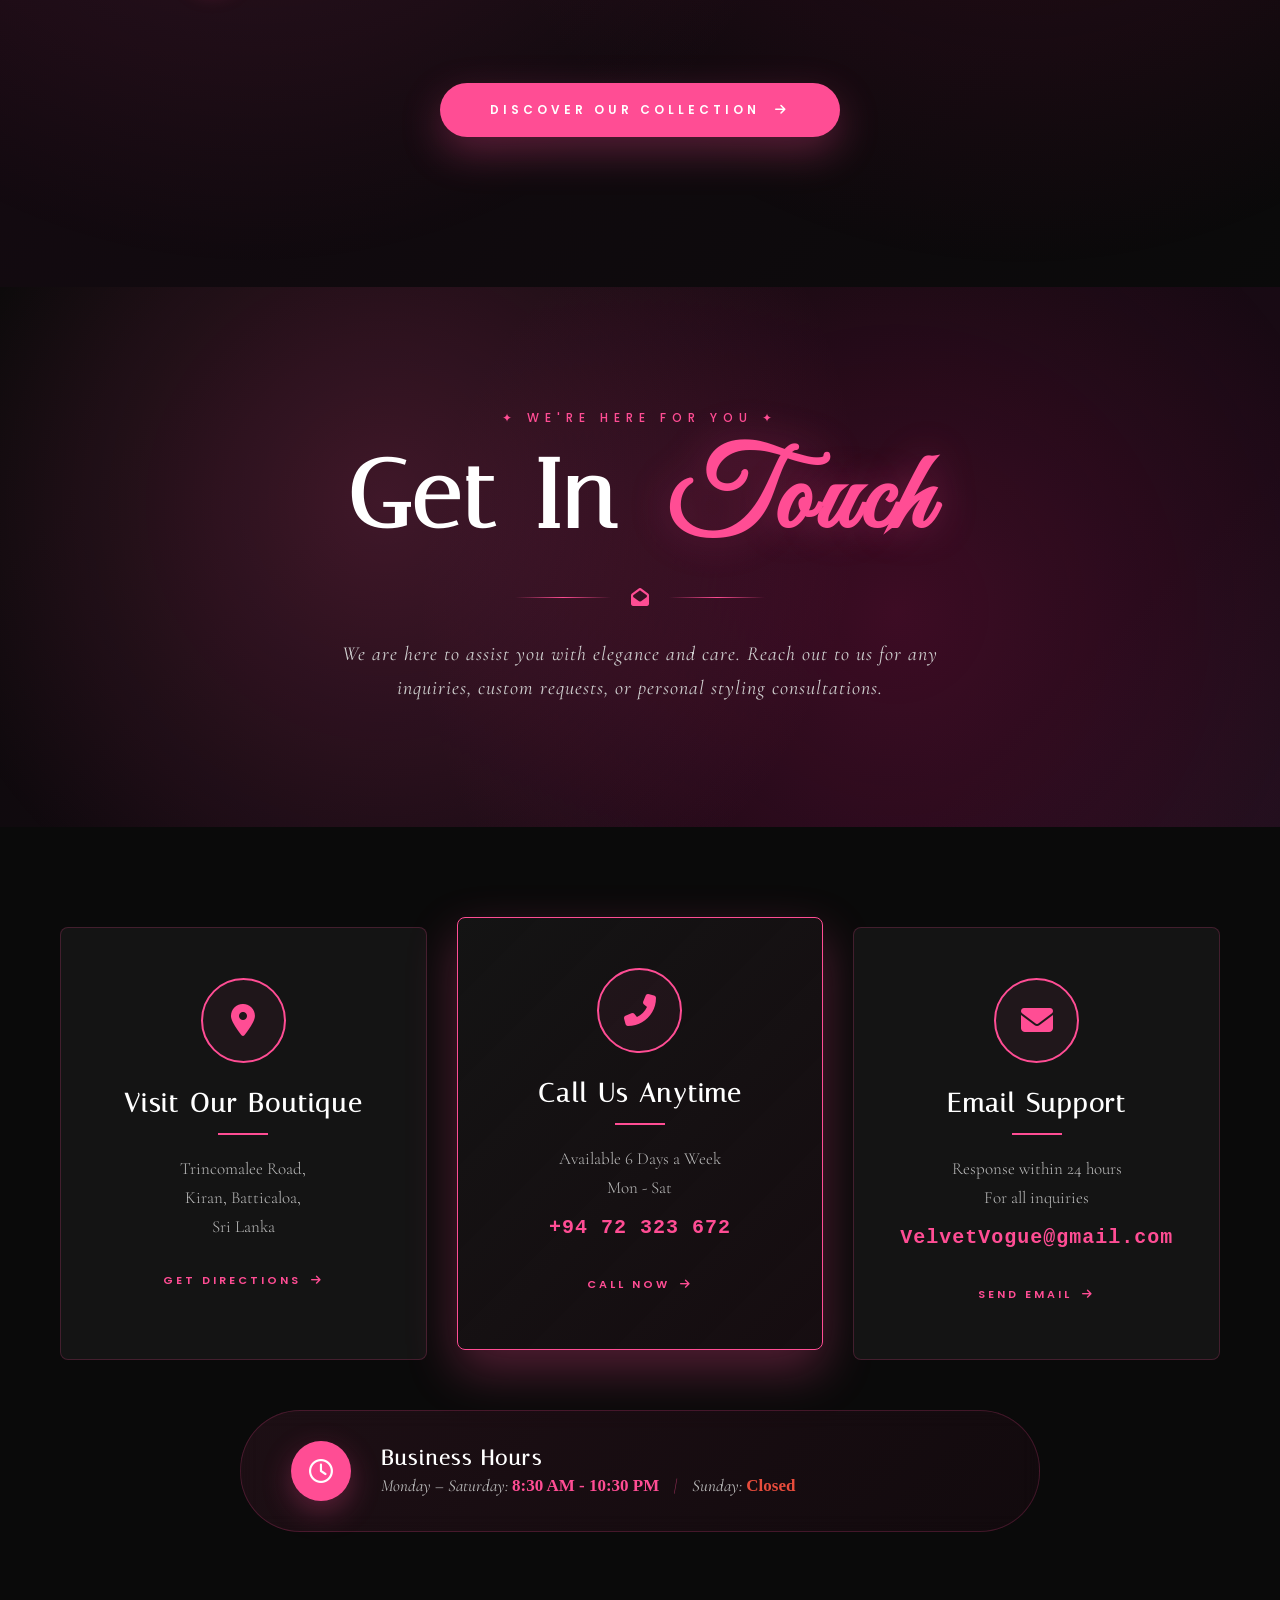
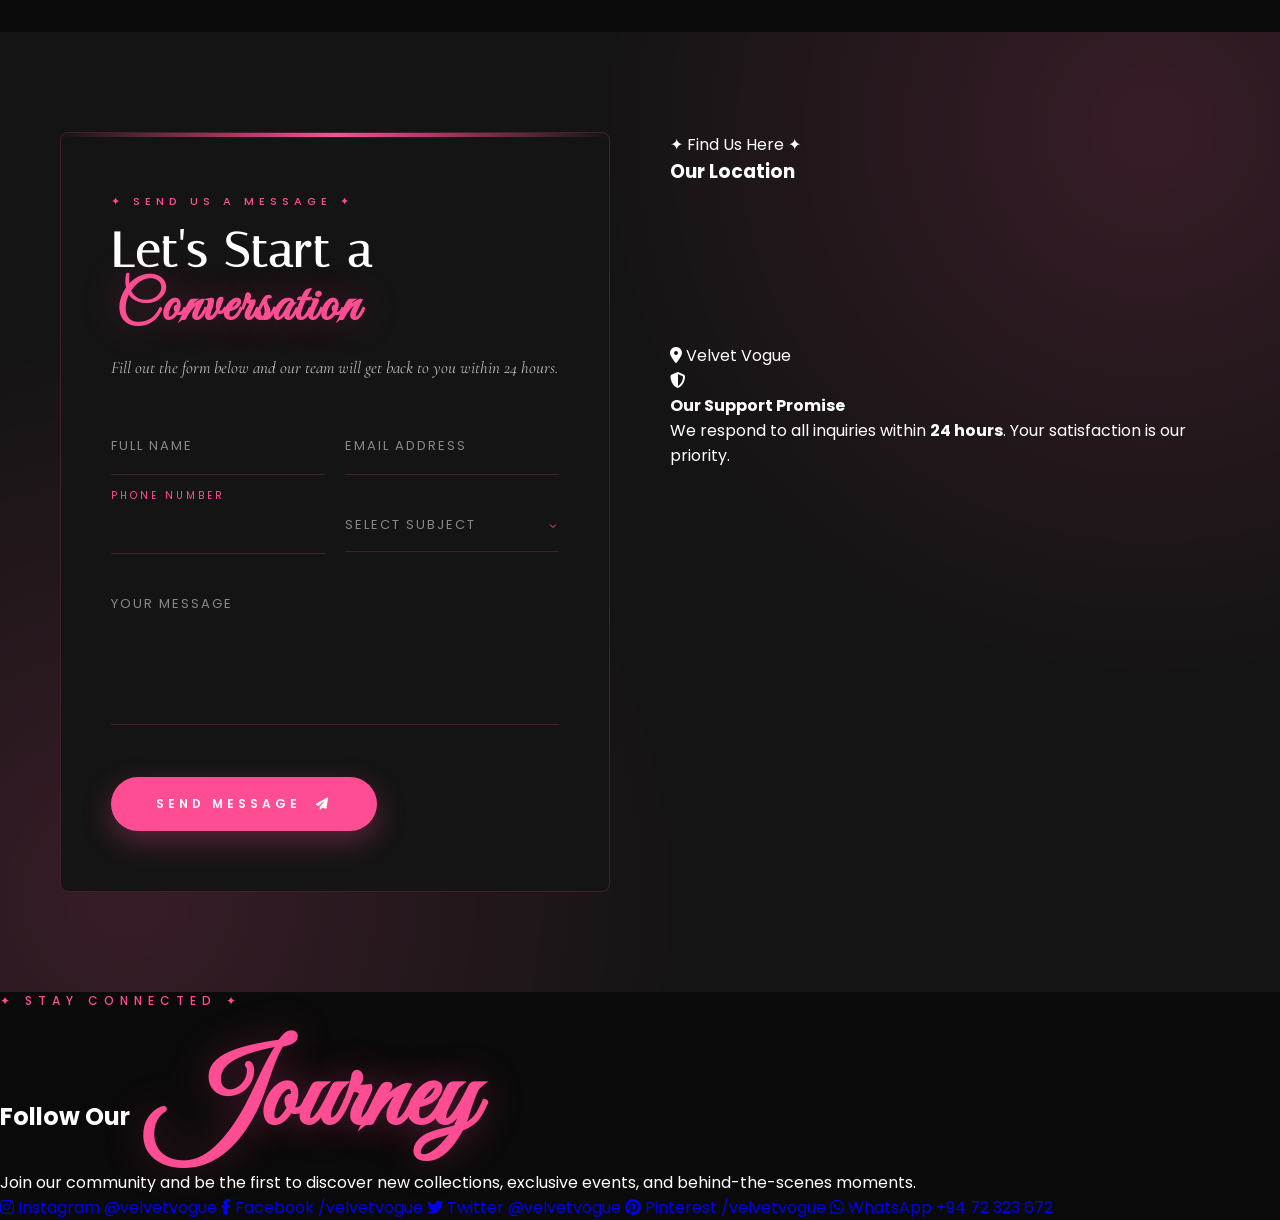
==== commit f63dd587: "feat: social channels grid" ====
--- a/index.html
+++ b/index.html
@@ -1015,6 +1015,50 @@
         </div>
     </div>
 </section>
+<section class="contact-social">
+    <div class="contact-social-content">
+        <p class="contact-tag">✦ Stay Connected ✦</p>
+        <h2 class="social-title">
+            Follow Our
+            <span class="contact-italic">Journey</span>
+        </h2>
+        <p class="social-subtitle">
+            Join our community and be the first to discover new collections, exclusive events, and behind-the-scenes moments.
+        </p>
+        
+        <div class="social-icons-grid">
+            <a href="#" class="social-icon-card">
+                <i class="fab fa-instagram"></i>
+                <span class="social-name">Instagram</span>
+                <span class="social-handle">@velvetvogue</span>
+            </a>
+            
+            <a href="#" class="social-icon-card">
+                <i class="fab fa-facebook-f"></i>
+                <span class="social-name">Facebook</span>
+                <span class="social-handle">/velvetvogue</span>
+            </a>
+            
+            <a href="#" class="social-icon-card">
+                <i class="fab fa-twitter"></i>
+                <span class="social-name">Twitter</span>
+                <span class="social-handle">@velvetvogue</span>
+            </a>
+            
+            <a href="#" class="social-icon-card">
+                <i class="fab fa-pinterest"></i>
+                <span class="social-name">Pinterest</span>
+                <span class="social-handle">/velvetvogue</span>
+            </a>
+            
+            <a href="#" class="social-icon-card">
+                <i class="fab fa-whatsapp"></i>
+                <span class="social-name">WhatsApp</span>
+                <span class="social-handle">+94 72 323 672</span>
+            </a>
+        </div>
+    </div>
+</section>
     <script src="./script.js"></script>
 </body>
 </html>
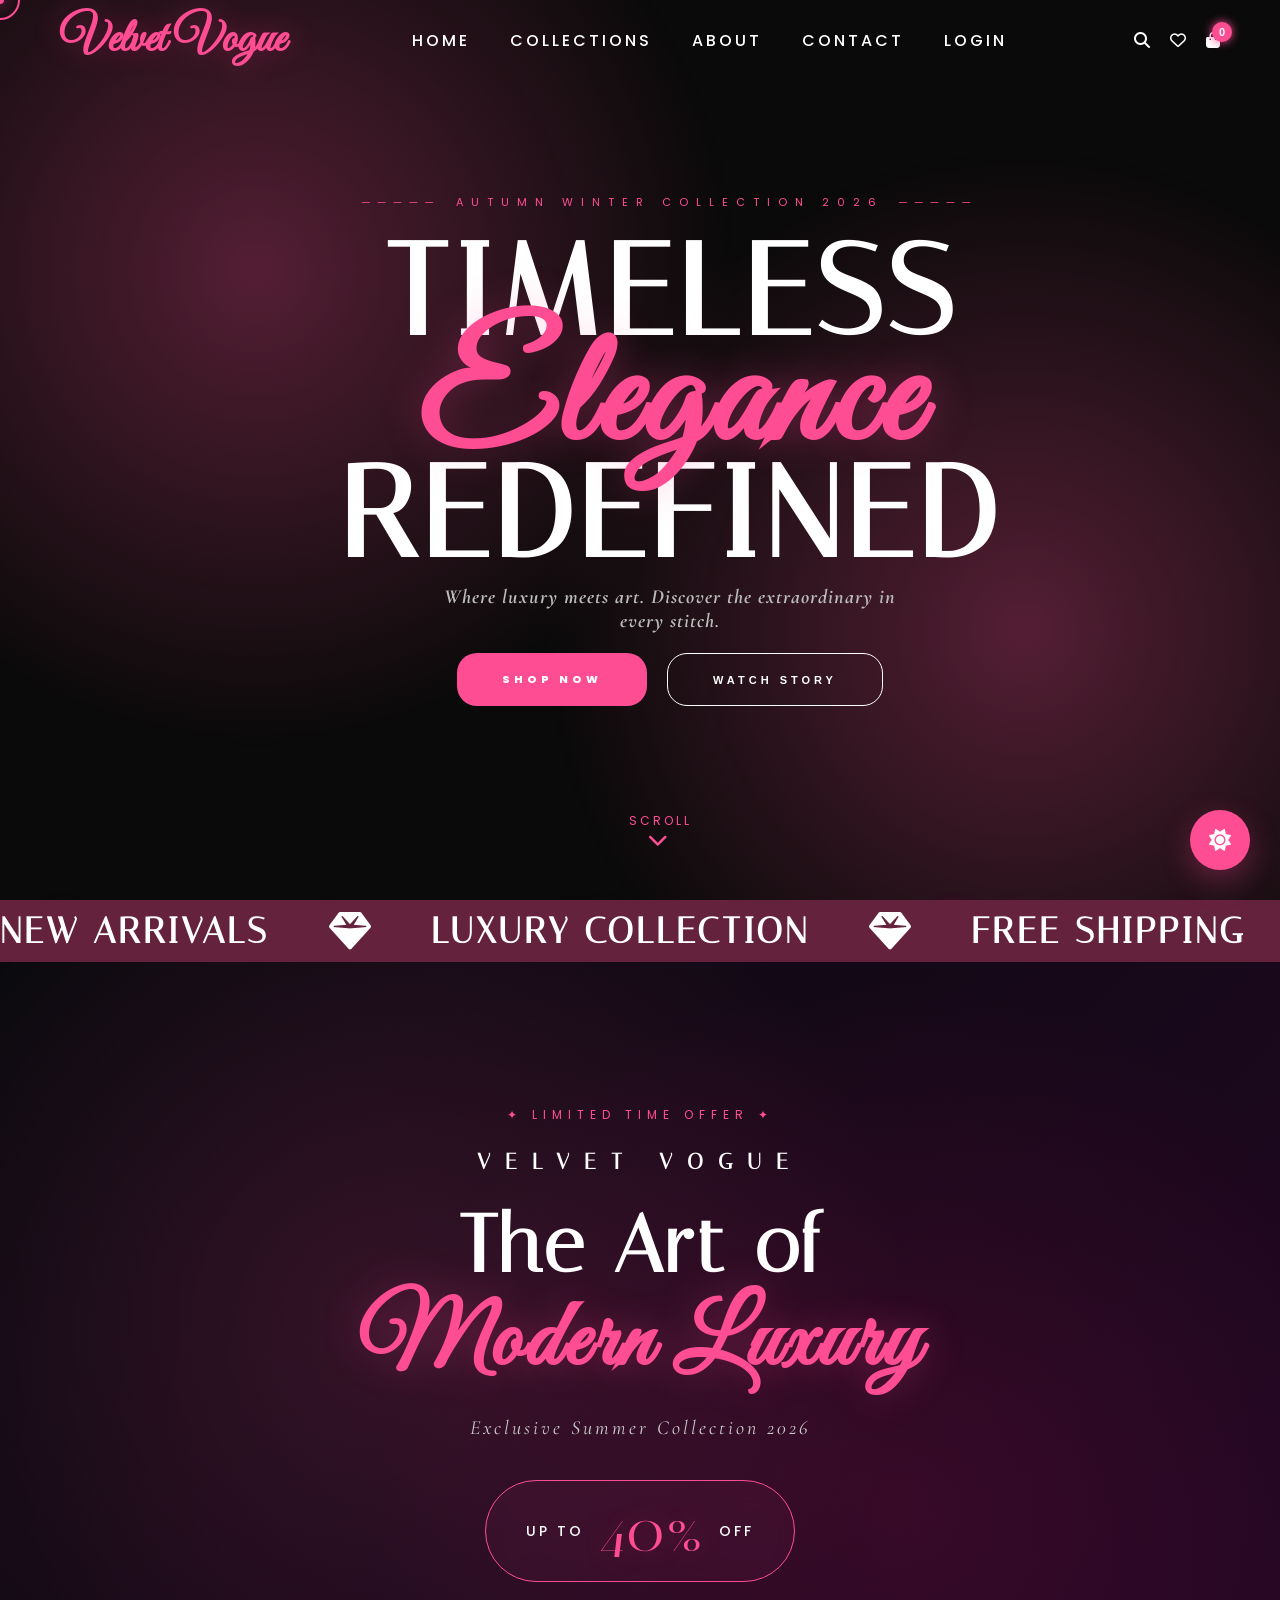
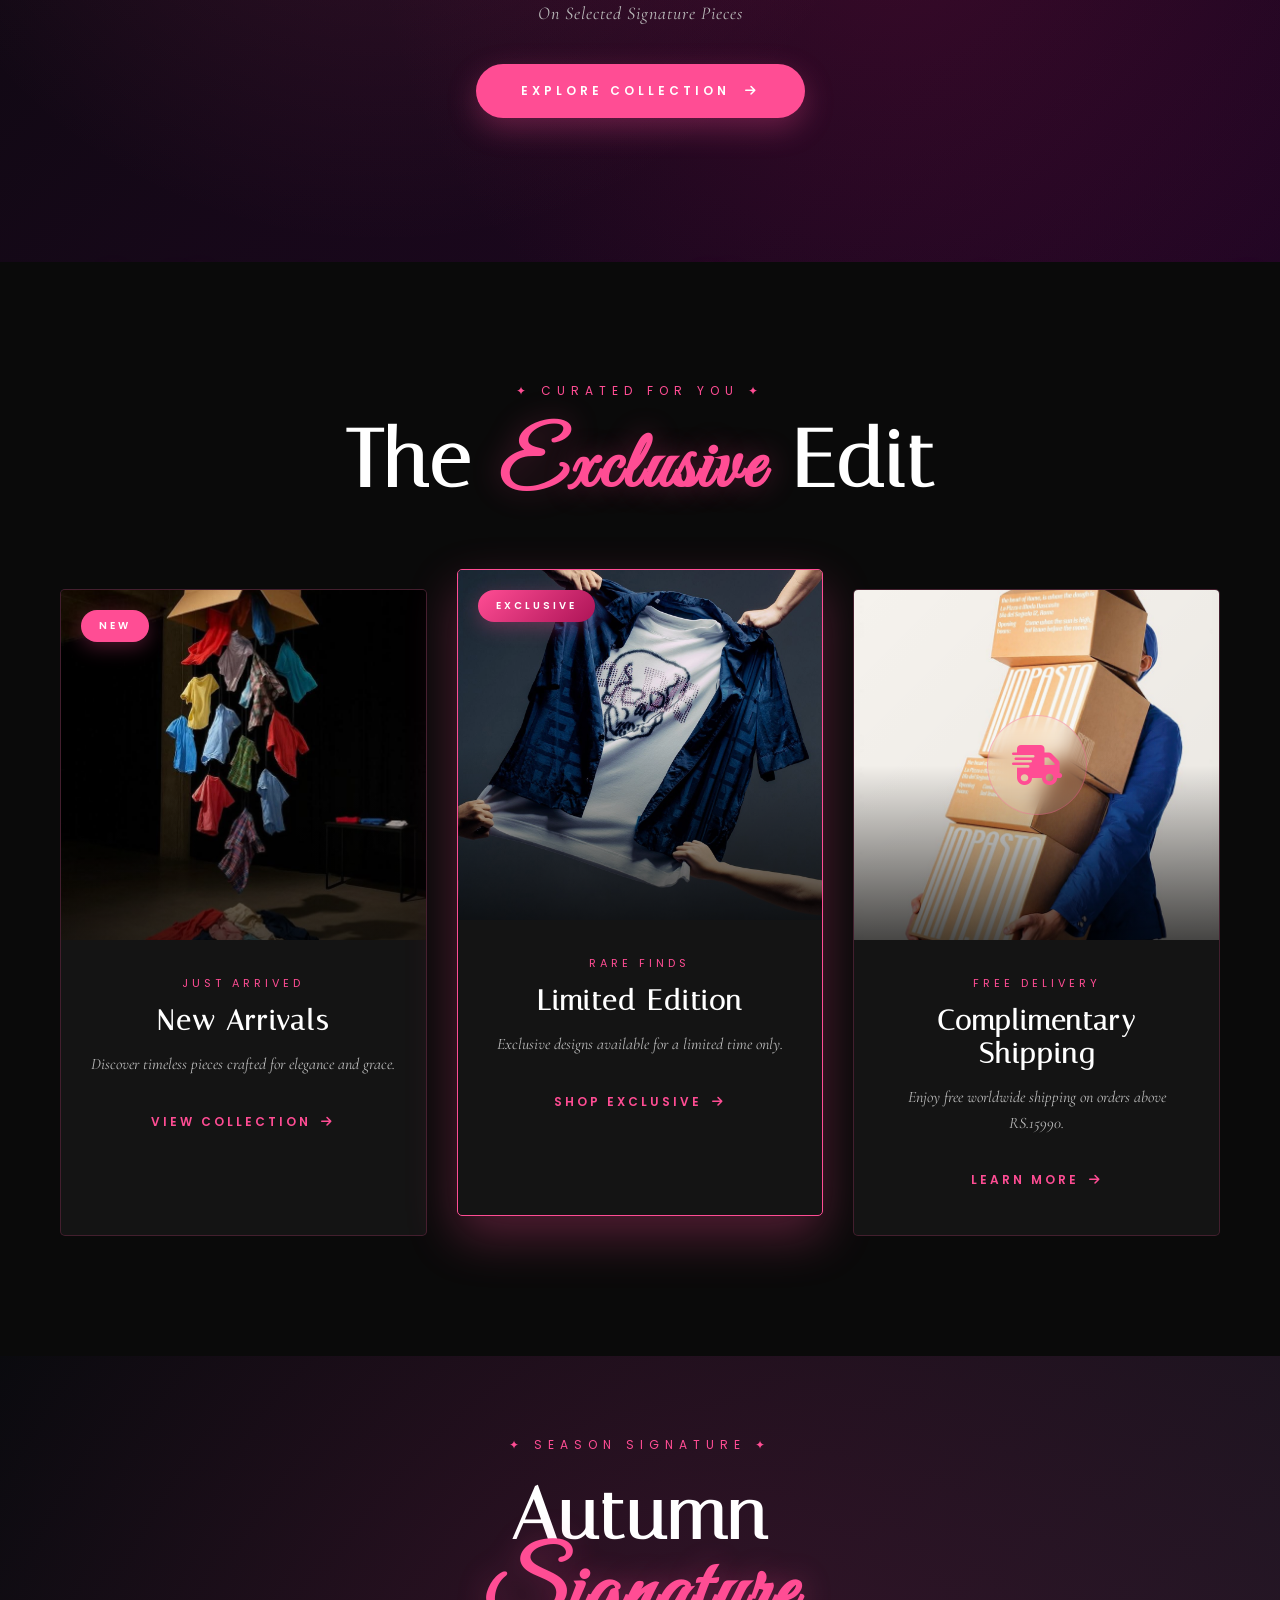
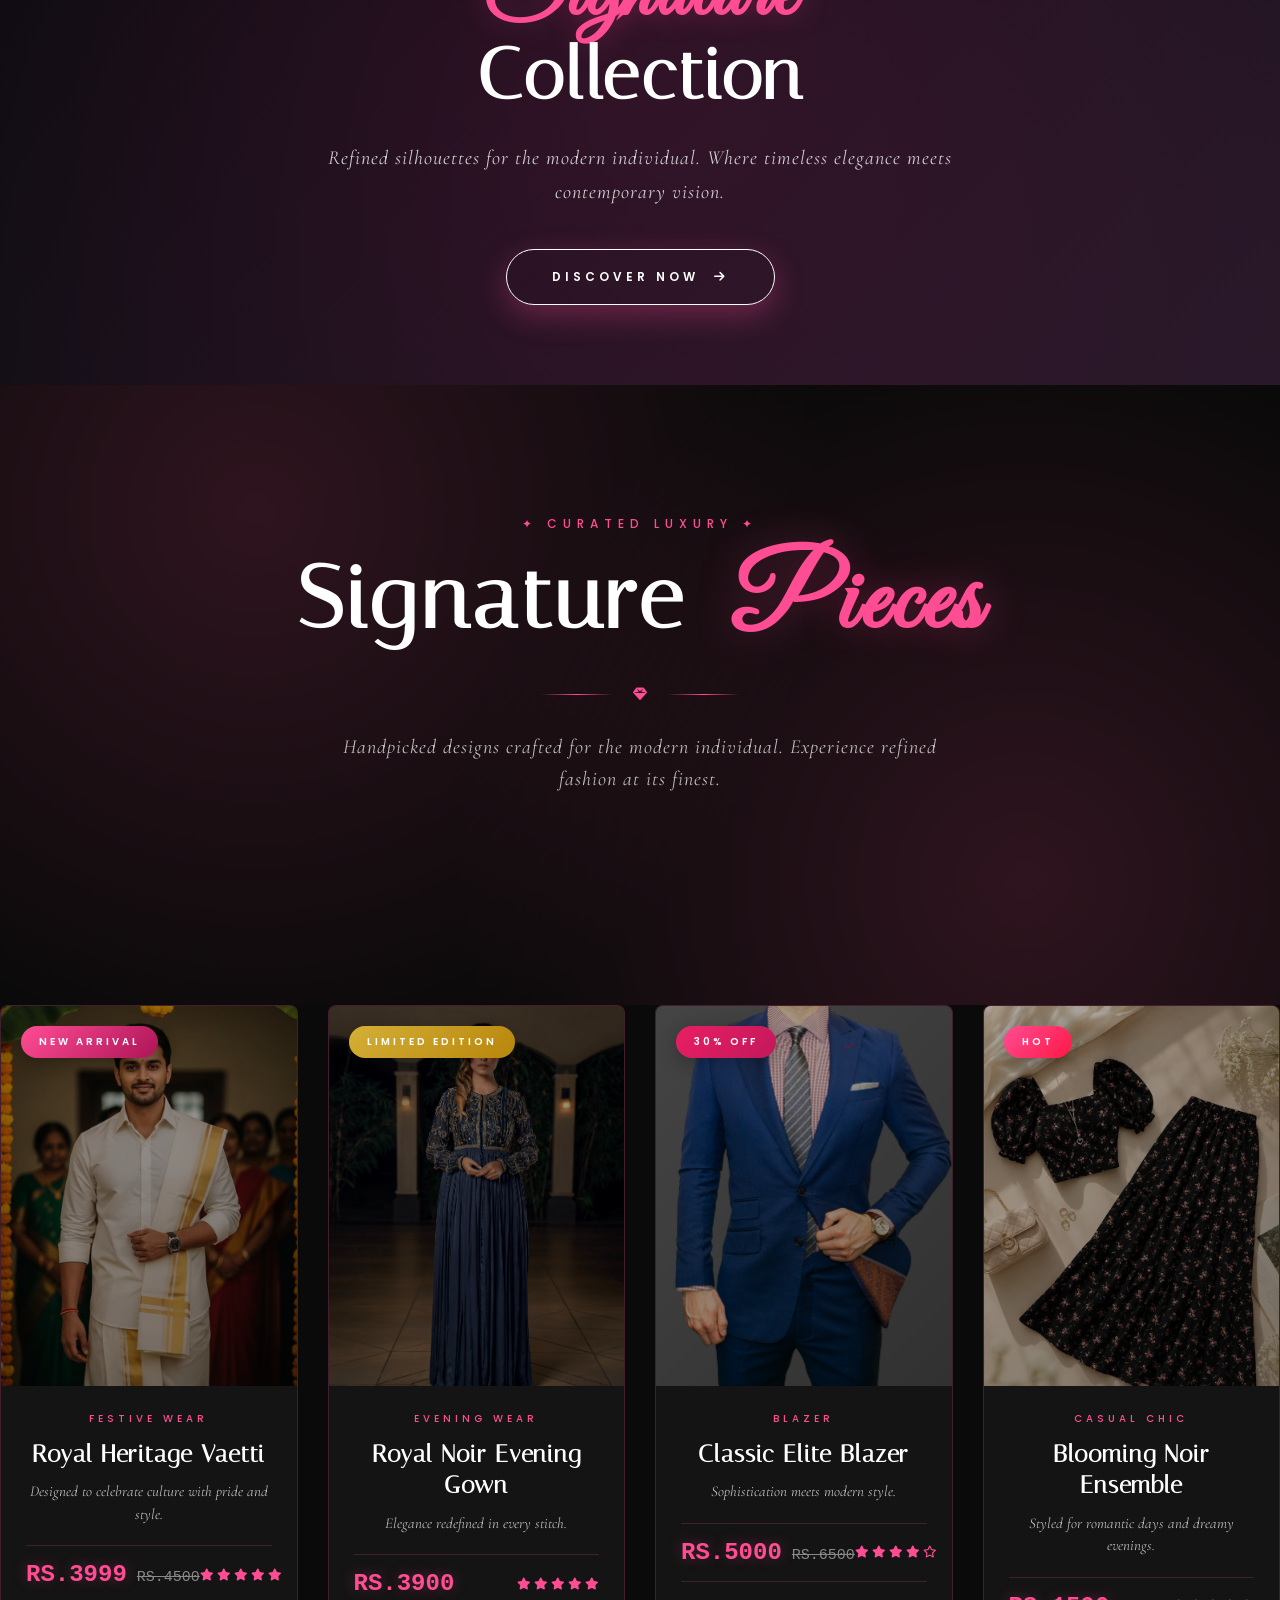
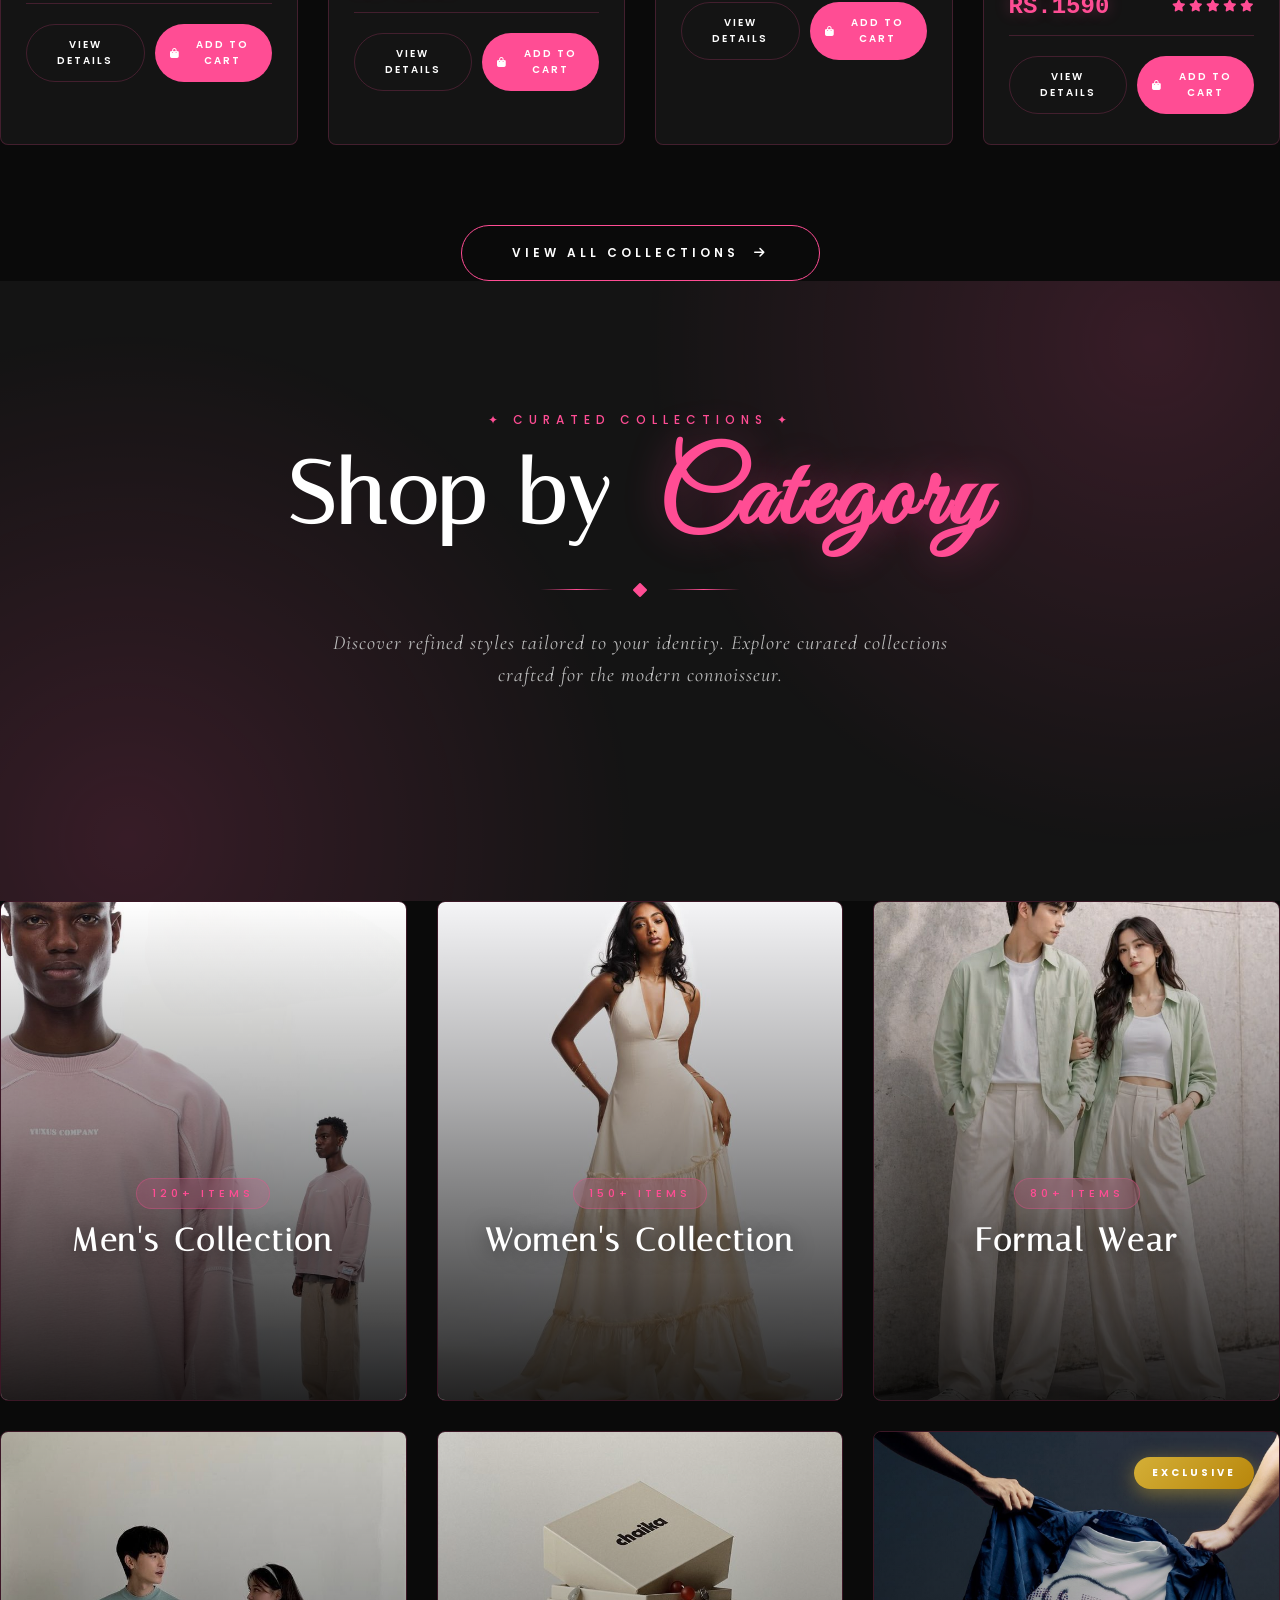
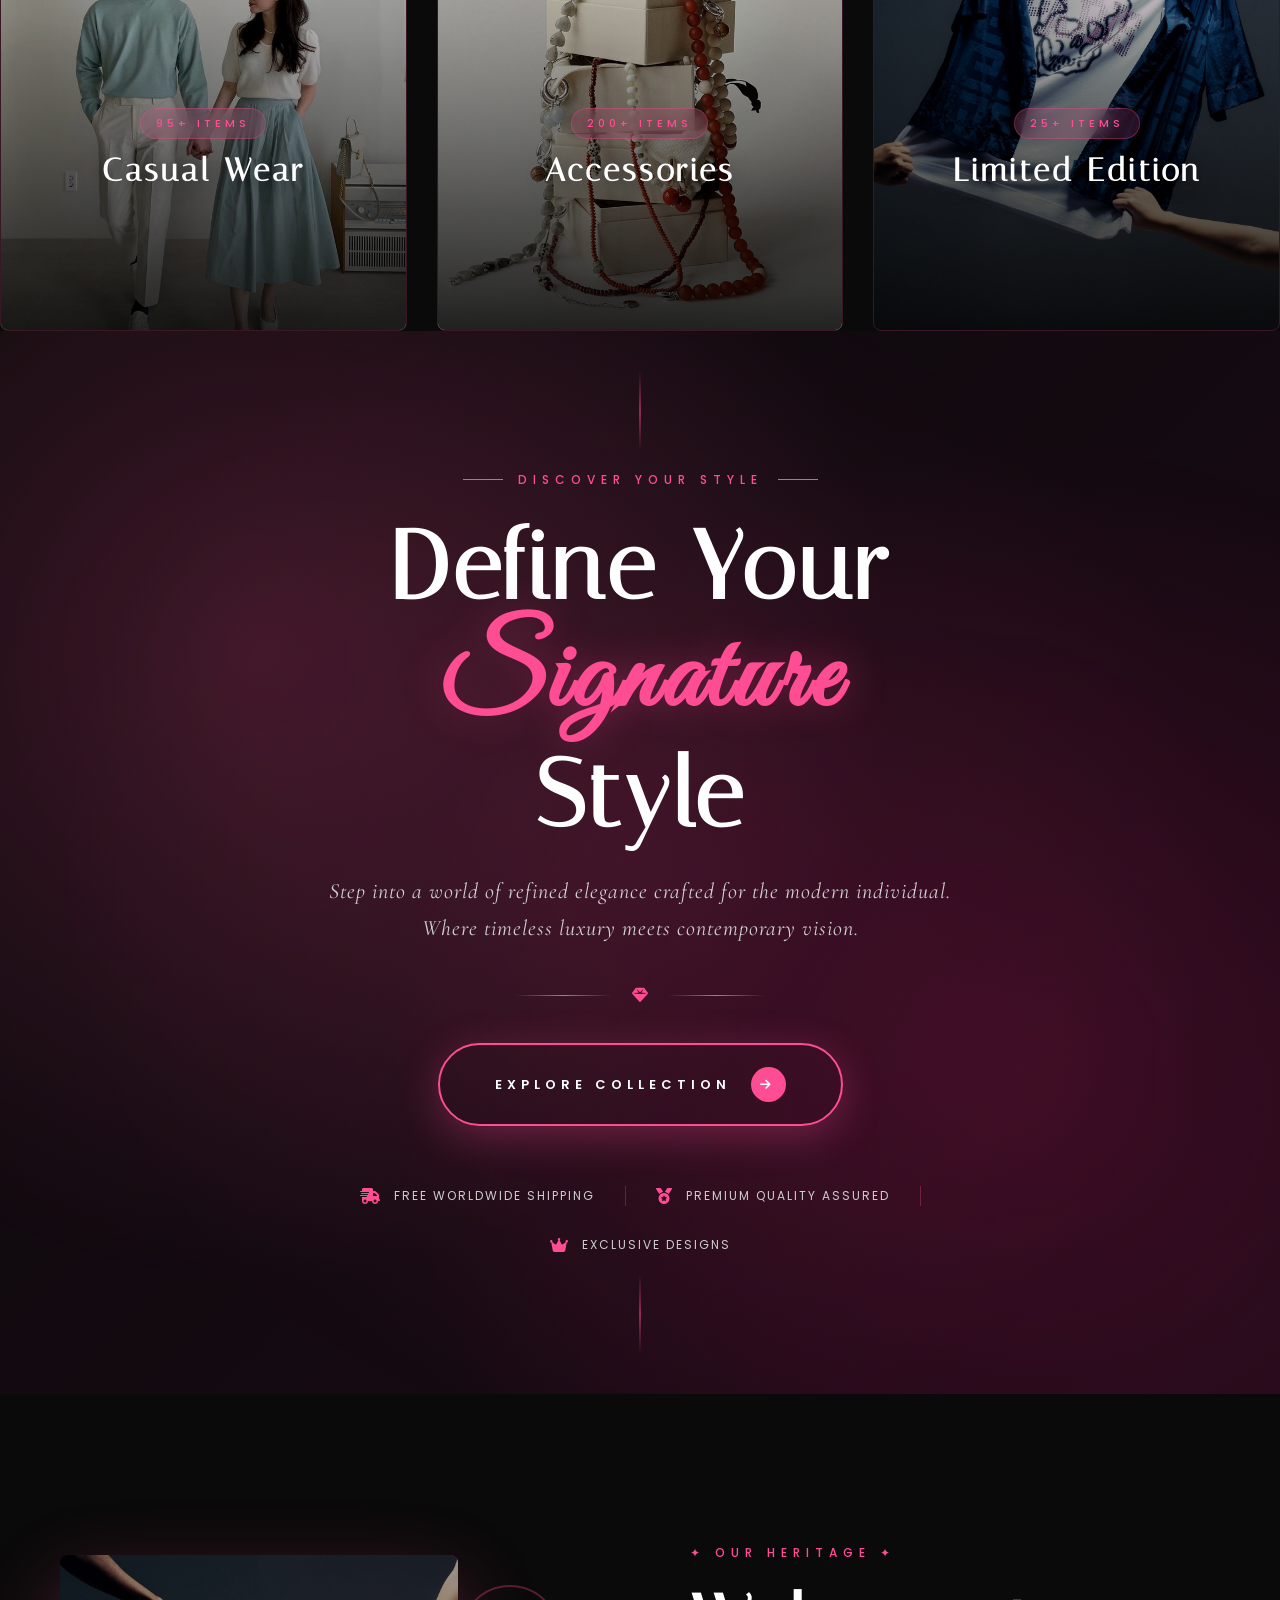
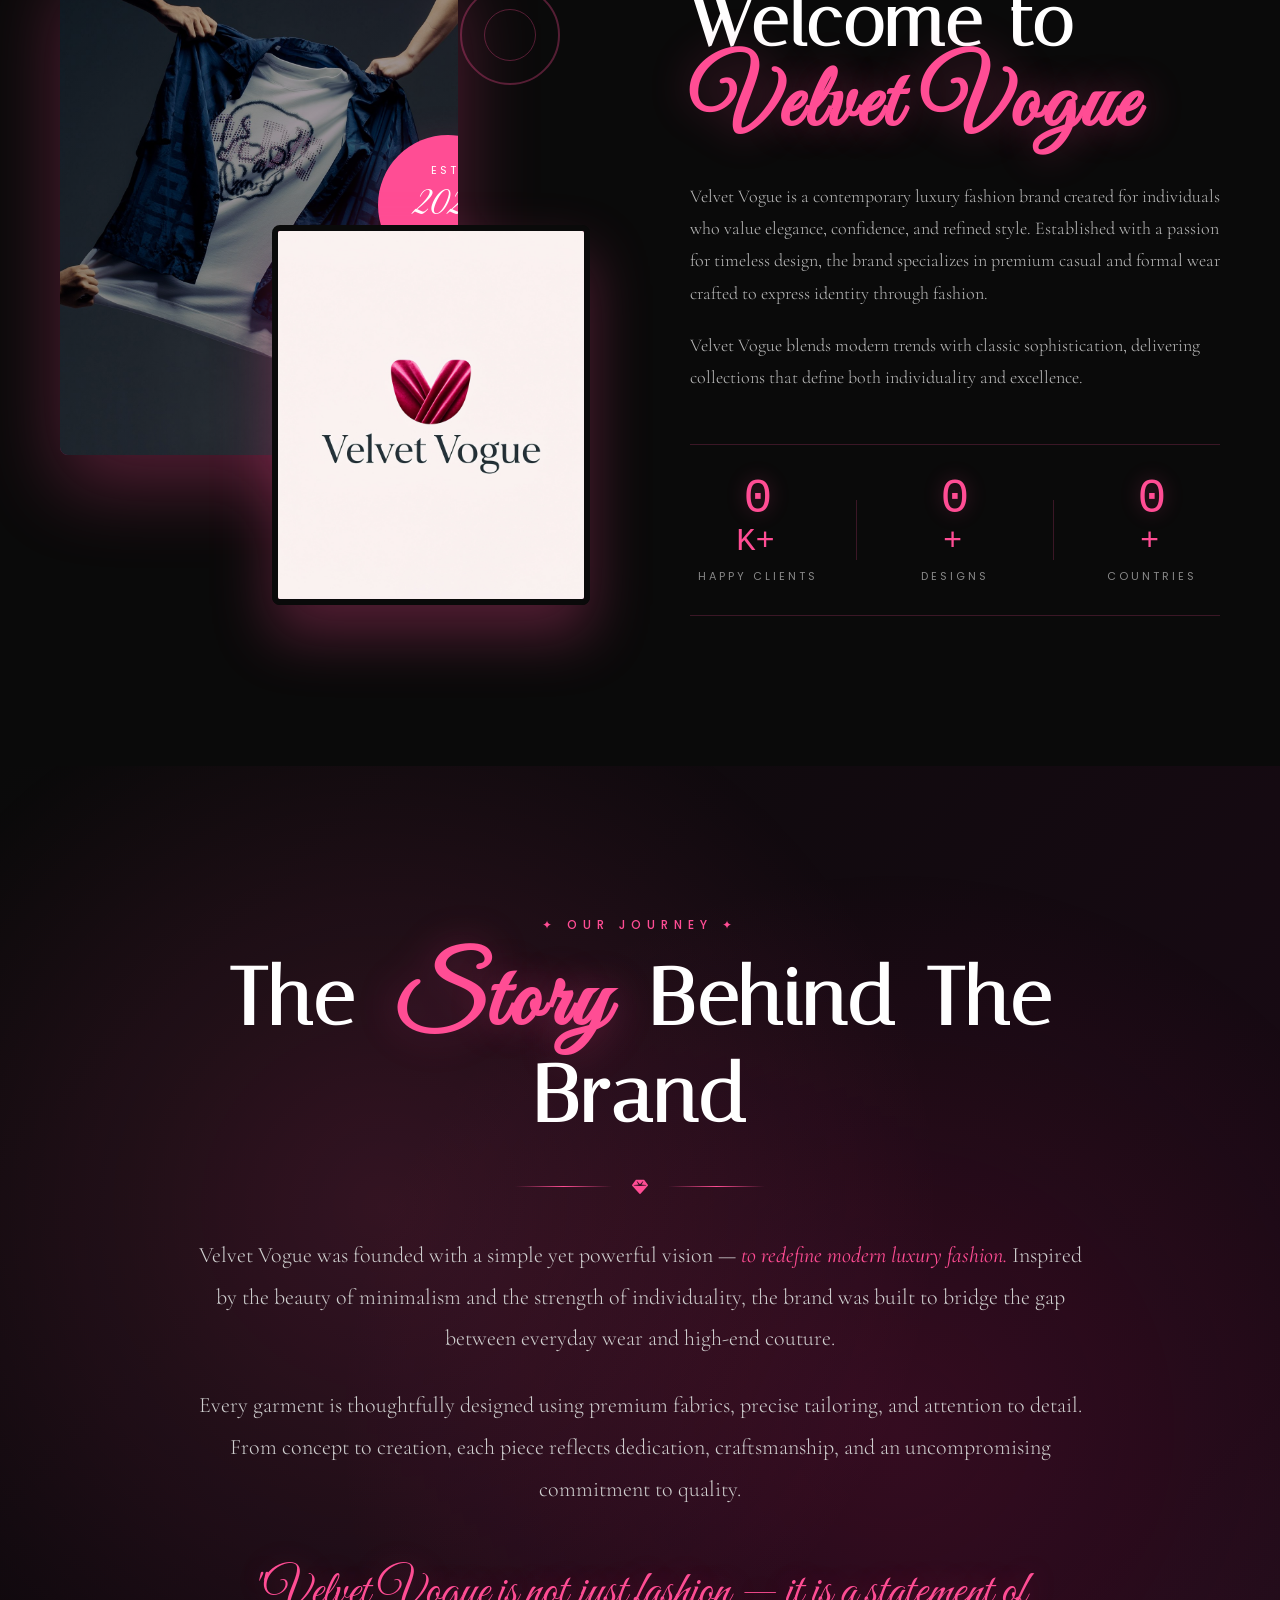
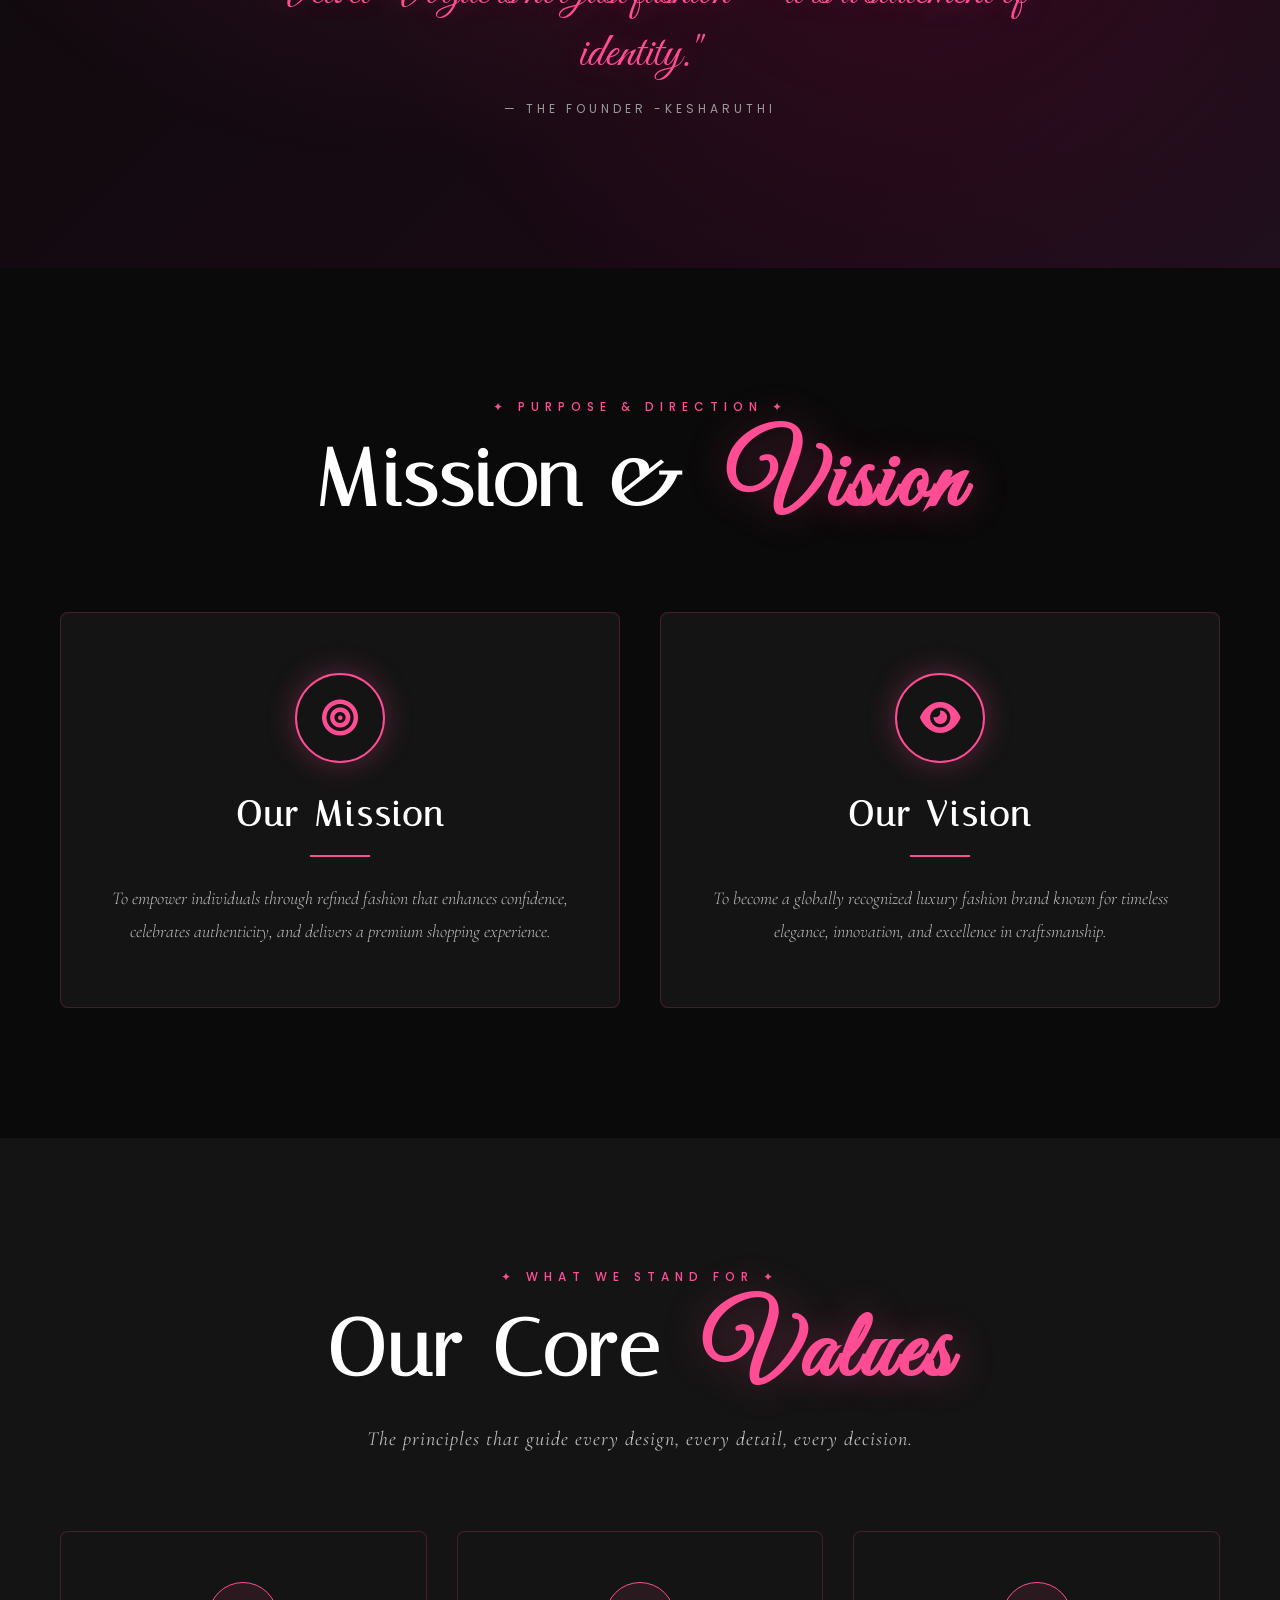
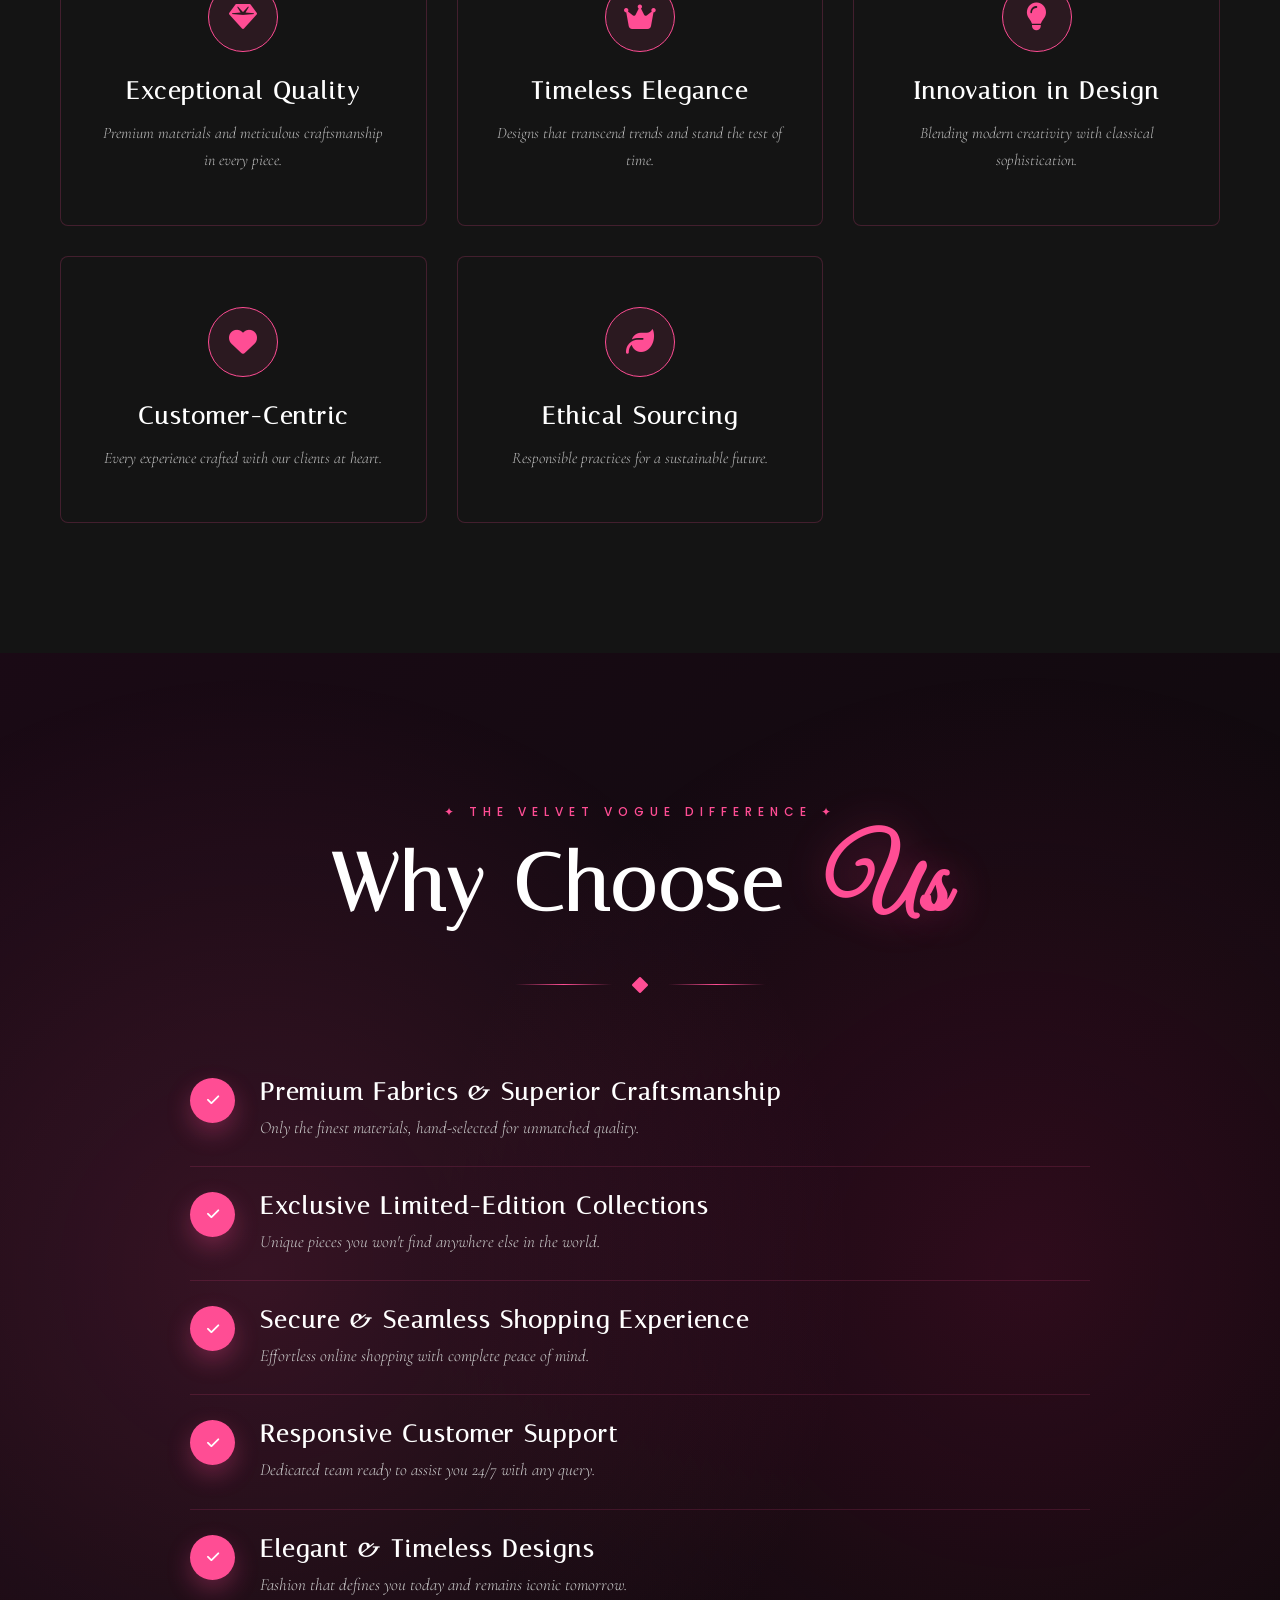
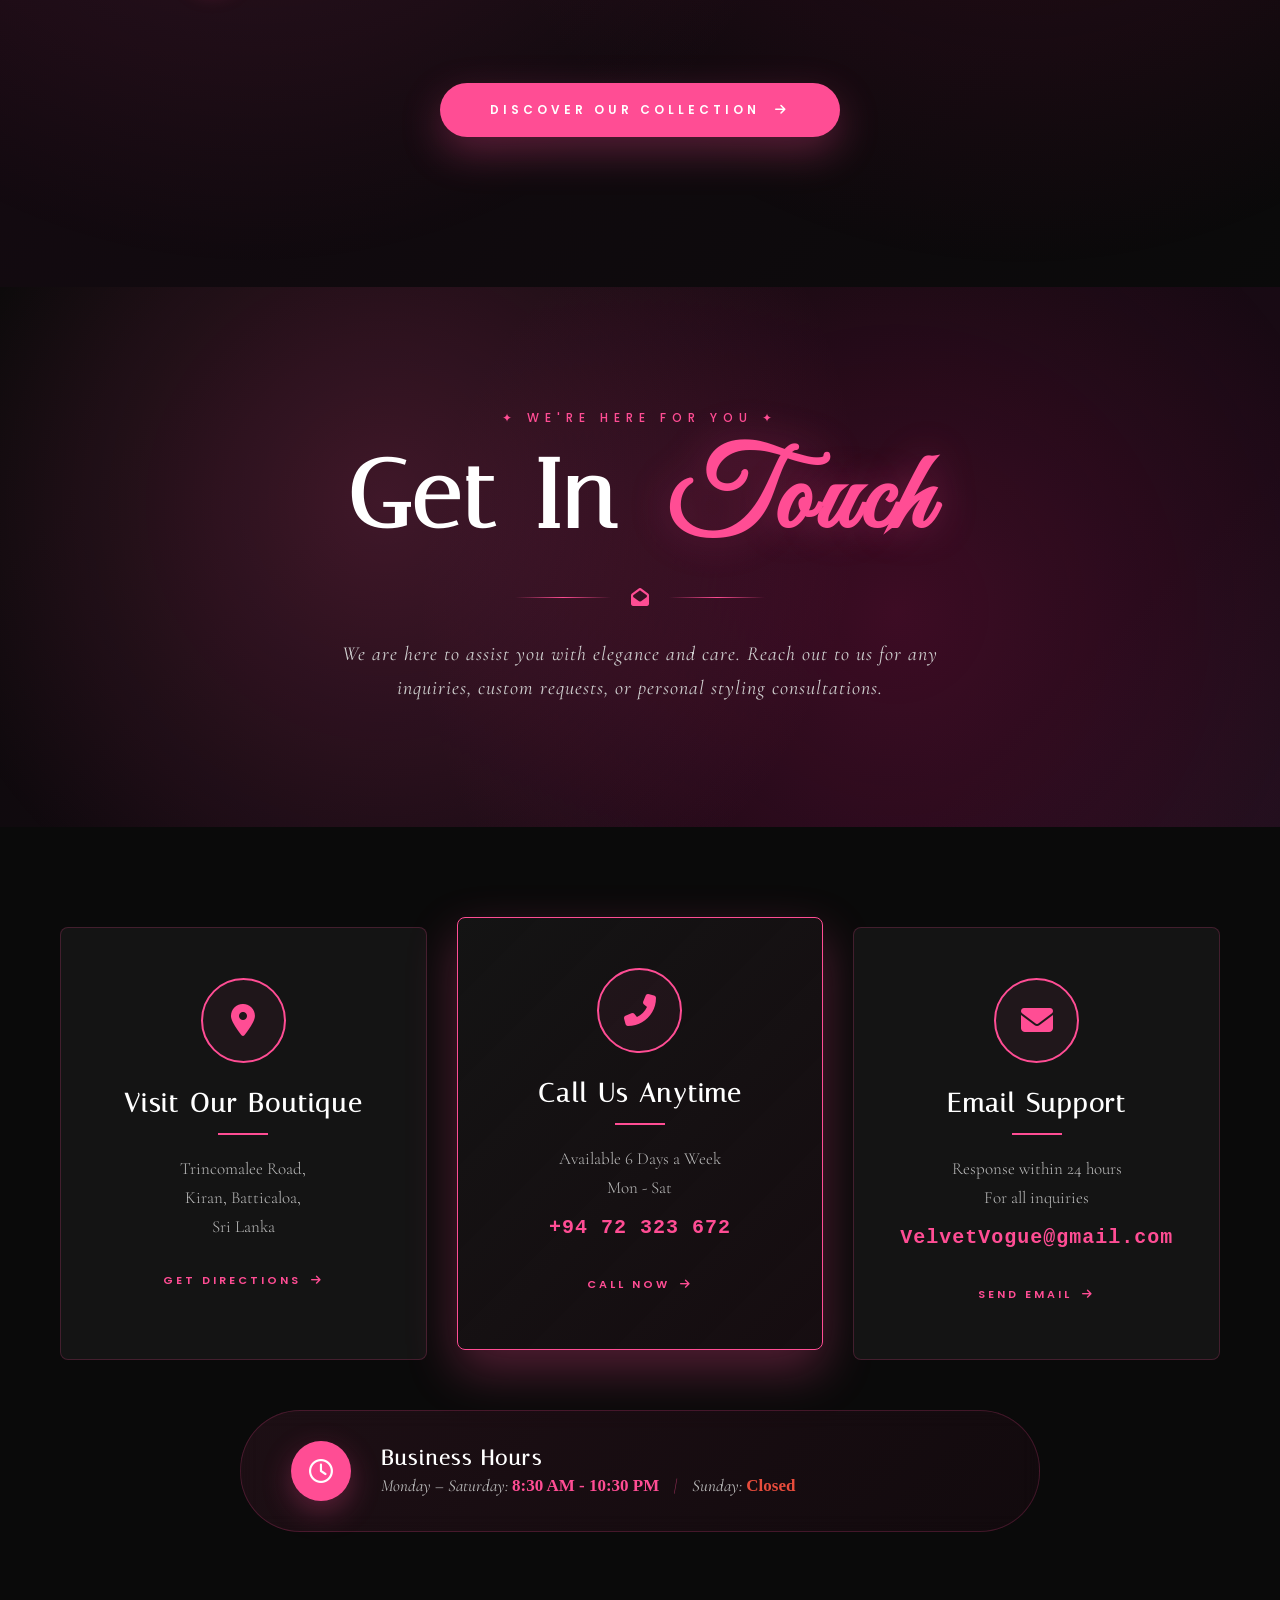
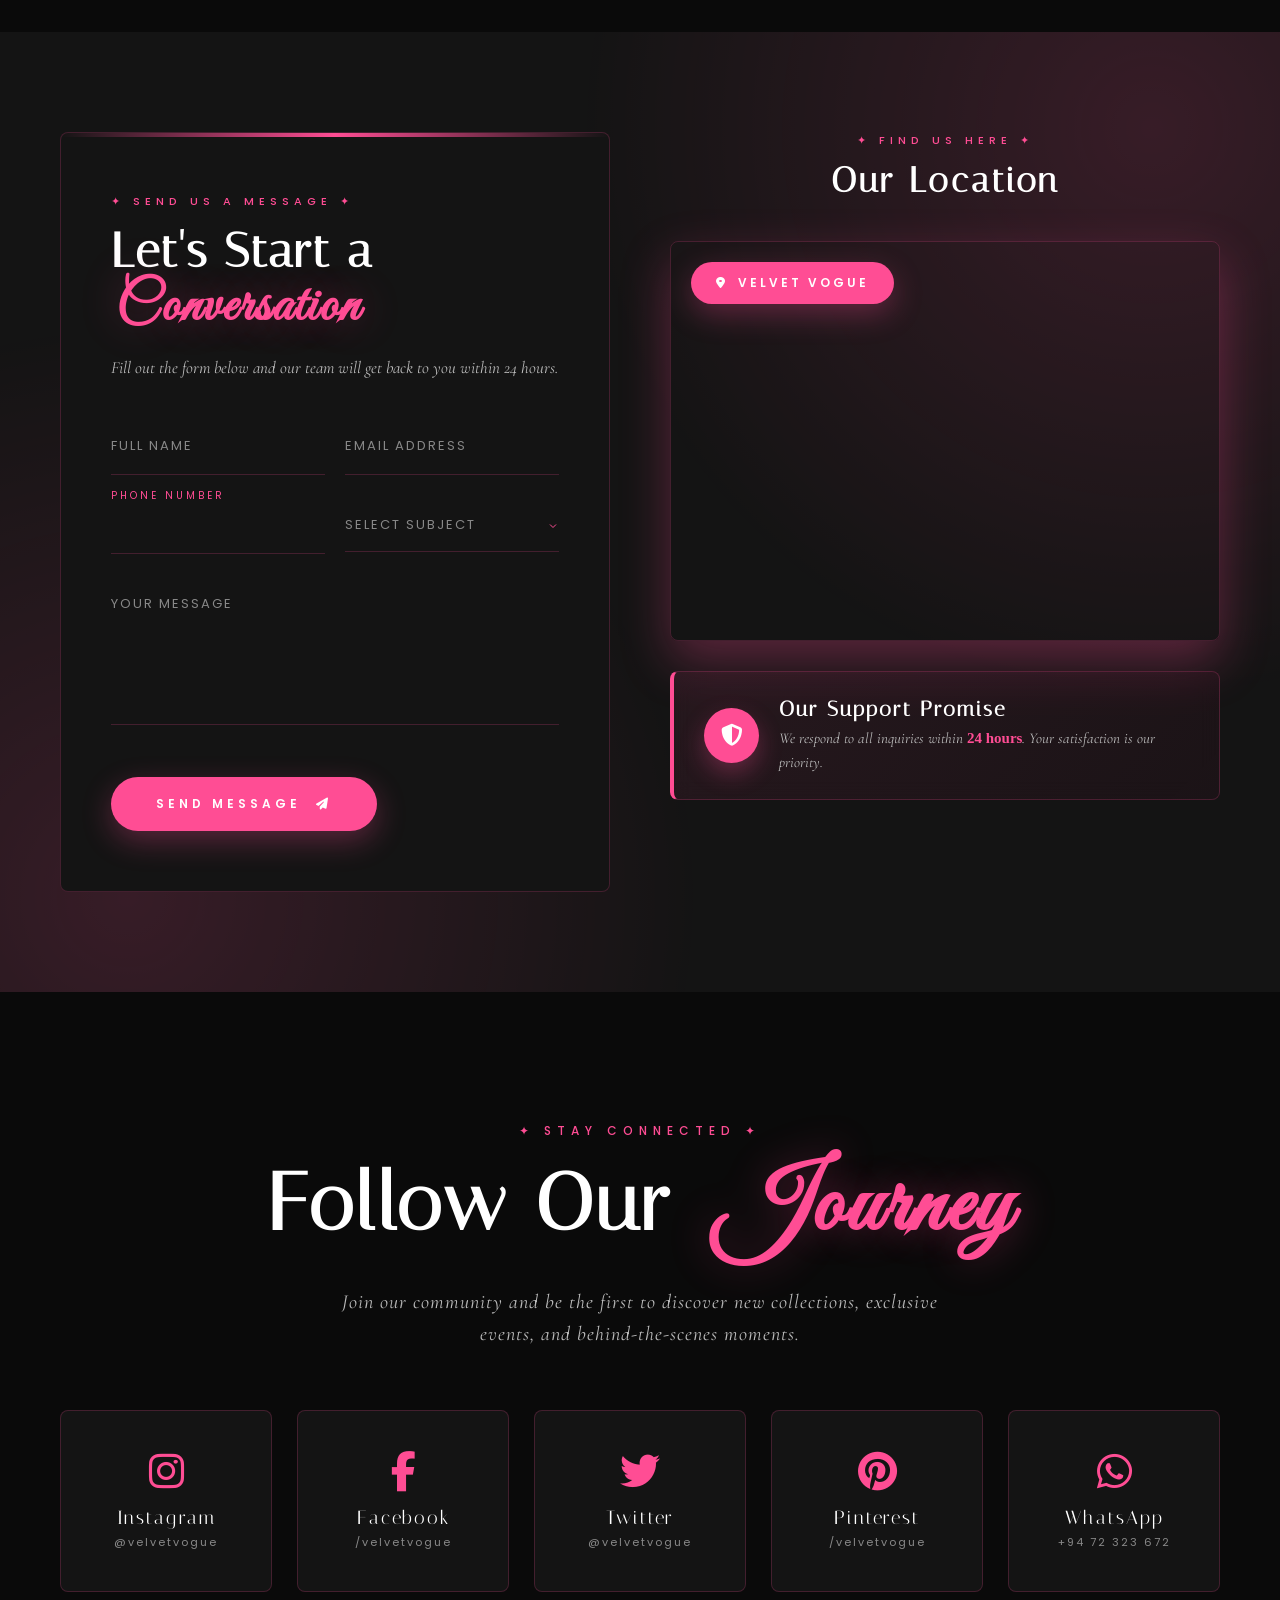
==== commit d5025d4c: "feat: add VIP newsletter subscription box with email validation script-HTML" ====
--- a/index.html
+++ b/index.html
@@ -1059,6 +1059,42 @@
         </div>
     </div>
 </section>
+<!-- footer section -->
+<section class="footer-newsletter">
+    <div class="newsletter-bg"></div>
+    <div class="newsletter-overlay"></div>
+    
+    <div class="newsletter-content">
+        <div class="newsletter-left">
+            <p class="newsletter-tag">✦ Exclusive Access ✦</p>
+            <h3 class="newsletter-title">
+                Join the
+                <span class="newsletter-italic">Vogue</span>
+                World
+            </h3>
+            <p class="newsletter-subtitle">
+                Subscribe to our newsletter and get <strong>10% off</strong> on your first order. Be the first to know about exclusive collections & special offers.
+            </p>
+        </div>
+        
+        <div class="newsletter-right">
+            <form class="newsletter-form" id="newsletterForm">
+                <div class="newsletter-input-wrapper">
+                    <i class="fas fa-envelope"></i>
+                    <input type="email" placeholder="Enter your email address" required>
+                </div>
+                <button type="submit" class="newsletter-btn">
+                    <span>Subscribe</span>
+                    <i class="fas fa-arrow-right"></i>
+                </button>
+            </form>
+            <p class="newsletter-note">
+                <i class="fas fa-lock"></i>
+                We respect your privacy. Unsubscribe anytime.
+            </p>
+        </div>
+    </div>
+</section>
     <script src="./script.js"></script>
 </body>
 </html>
--- a/style.css
+++ b/style.css
@@ -4293,4 +4293,267 @@
     .contact-form-title { font-size: 2rem; }
     .contact-form-title .contact-italic { font-size: 2.5rem; }
     .form-row { grid-template-columns: 1fr; gap: 25px; }
-}+}
+/* map */
+.contact-map-wrapper {
+    display: flex;
+    flex-direction: column;
+    gap: 30px;
+}
+
+.map-header {
+    text-align: center;
+    margin-bottom: 10px;
+}
+
+.map-tag {
+    font-family: 'Poppins', sans-serif;
+    font-size: 11px;
+    letter-spacing: 5px;
+    color: var(--pink);
+    text-transform: uppercase;
+    margin-bottom: 10px;
+    font-weight: 500;
+}
+
+.map-title {
+    font-family: 'Italiana', serif;
+    font-size: 2.2rem;
+    color: var(--text);
+    letter-spacing: 3px;
+}
+
+.map-container {
+    position: relative;
+    height: 400px;
+    border-radius: 8px;
+    overflow: hidden;
+    border: 1px solid var(--border);
+    box-shadow: 0 20px 50px var(--shadow);
+    transition: all 0.4s;
+}
+
+.map-container:hover {
+    border-color: var(--pink);
+    box-shadow: 0 30px 60px var(--shadow);
+}
+
+.map-container iframe {
+    filter: grayscale(30%) contrast(1.1);
+    transition: filter 0.4s;
+}
+
+.map-container:hover iframe {
+    filter: grayscale(0%) contrast(1);
+}
+
+.map-overlay-badge {
+    position: absolute;
+    top: 20px;
+    left: 20px;
+    padding: 12px 25px;
+    background: var(--pink);
+    color: #fff;
+    font-family: 'Poppins', sans-serif;
+    font-size: 12px;
+    letter-spacing: 3px;
+    text-transform: uppercase;
+    font-weight: 600;
+    border-radius: 30px;
+    display: flex;
+    align-items: center;
+    gap: 10px;
+    box-shadow: 0 10px 30px var(--shadow);
+    z-index: 5;
+    animation: badgeFloat 3s ease infinite;
+}
+
+/* support promise */
+.support-promise {
+    display: flex;
+    align-items: center;
+    gap: 20px;
+    padding: 25px 30px;
+    background: linear-gradient(135deg, rgba(255, 77, 148, 0.08), rgba(173, 20, 87, 0.05));
+    border: 1px solid var(--border);
+    border-left: 4px solid var(--pink);
+    border-radius: 8px;
+    backdrop-filter: blur(10px);
+}
+
+.promise-icon {
+    width: 55px;
+    height: 55px;
+    background: var(--pink);
+    border-radius: 50%;
+    display: flex;
+    align-items: center;
+    justify-content: center;
+    color: #fff;
+    font-size: 22px;
+    flex-shrink: 0;
+    box-shadow: 0 10px 25px var(--shadow);
+}
+
+.promise-content h4 {
+    font-family: 'Italiana', serif;
+    font-size: 1.3rem;
+    color: var(--text);
+    letter-spacing: 2px;
+    margin-bottom: 5px;
+}
+
+.promise-content p {
+    font-family: 'Cormorant Garamond', serif;
+    font-size: 15px;
+    color: var(--text-muted);
+    font-style: italic;
+    line-height: 1.6;
+}
+
+.promise-content strong {
+    color: var(--pink);
+    font-family: 'Playfair Display', serif;
+    font-style: normal;
+}
+
+/* social grid */
+.contact-social {
+    padding: 130px 60px;
+    background: var(--bg);
+    text-align: center;
+    position: relative;
+}
+
+.contact-social-content {
+    max-width: 1200px;
+    margin: 0 auto;
+}
+
+.social-title {
+    font-family: 'Italiana', serif;
+    font-size: 5rem;
+    color: var(--text);
+    line-height: 1;
+    letter-spacing: 3px;
+    margin-top: 20px;
+}
+
+.social-title .contact-italic {
+    font-size: 6rem;
+    display: inline-block;
+    margin-left: 15px;
+}
+
+.social-subtitle {
+    font-family: 'Cormorant Garamond', serif;
+    font-size: 20px;
+    color: var(--text-muted);
+    font-style: italic;
+    max-width: 650px;
+    margin: 30px auto 60px;
+    letter-spacing: 1px;
+    line-height: 1.6;
+}
+
+.social-icons-grid {
+    display: grid;
+    grid-template-columns: repeat(5, 1fr);
+    gap: 25px;
+    max-width: 1200px;
+    margin: 0 auto;
+}
+
+.social-icon-card {
+    display: flex;
+    flex-direction: column;
+    align-items: center;
+    justify-content: center;
+    padding: 40px 25px;
+    background: var(--card-bg);
+    border: 1px solid var(--border);
+    border-radius: 8px;
+    text-decoration: none;
+    transition: all 0.5s cubic-bezier(0.25, 0.46, 0.45, 0.94);
+    position: relative;
+    overflow: hidden;
+}
+
+.social-icon-card::before {
+    content: '';
+    position: absolute;
+    top: 0;
+    left: 0;
+    width: 100%;
+    height: 100%;
+    background: linear-gradient(135deg, var(--pink), var(--dark-rose));
+    opacity: 0;
+    transition: opacity 0.4s;
+    z-index: 1;
+}
+
+.social-icon-card:hover {
+    transform: translateY(-15px);
+    border-color: var(--pink);
+    box-shadow: 0 25px 50px var(--shadow);
+}
+
+.social-icon-card:hover::before {
+    opacity: 1;
+}
+
+.social-icon-card i {
+    font-size: 40px;
+    color: var(--pink);
+    margin-bottom: 15px;
+    transition: all 0.4s;
+    position: relative;
+    z-index: 2;
+}
+
+.social-icon-card:hover i {
+    color: #fff;
+    transform: scale(1.2) rotate(360deg);
+}
+
+.social-name {
+    font-family: 'Italiana', serif;
+    font-size: 1.2rem;
+    color: var(--text);
+    letter-spacing: 2px;
+    margin-bottom: 5px;
+    transition: color 0.3s;
+    position: relative;
+    z-index: 2;
+}
+
+.social-icon-card:hover .social-name {
+    color: #fff;
+}
+
+.social-handle {
+    font-family: 'Poppins', sans-serif;
+    font-size: 11px;
+    color: var(--text-dim);
+    letter-spacing: 2px;
+    transition: color 0.3s;
+    position: relative;
+    z-index: 2;
+}
+
+.social-icon-card:hover .social-handle {
+    color: rgba(255, 255, 255, 0.9);
+}
+
+@media (max-width: 968px) {
+    .map-container { height: 300px; }
+    .contact-social { padding: 60px 20px; }
+    .social-title { font-size: 2.5rem; }
+    .social-title .contact-italic { font-size: 3rem; }
+    .social-icons-grid { 
+        grid-template-columns: repeat(2, 1fr); 
+        gap: 15px;
+    }
+    .social-icon-card { padding: 30px 20px; }
+    .social-icon-card i { font-size: 32px; }
+}
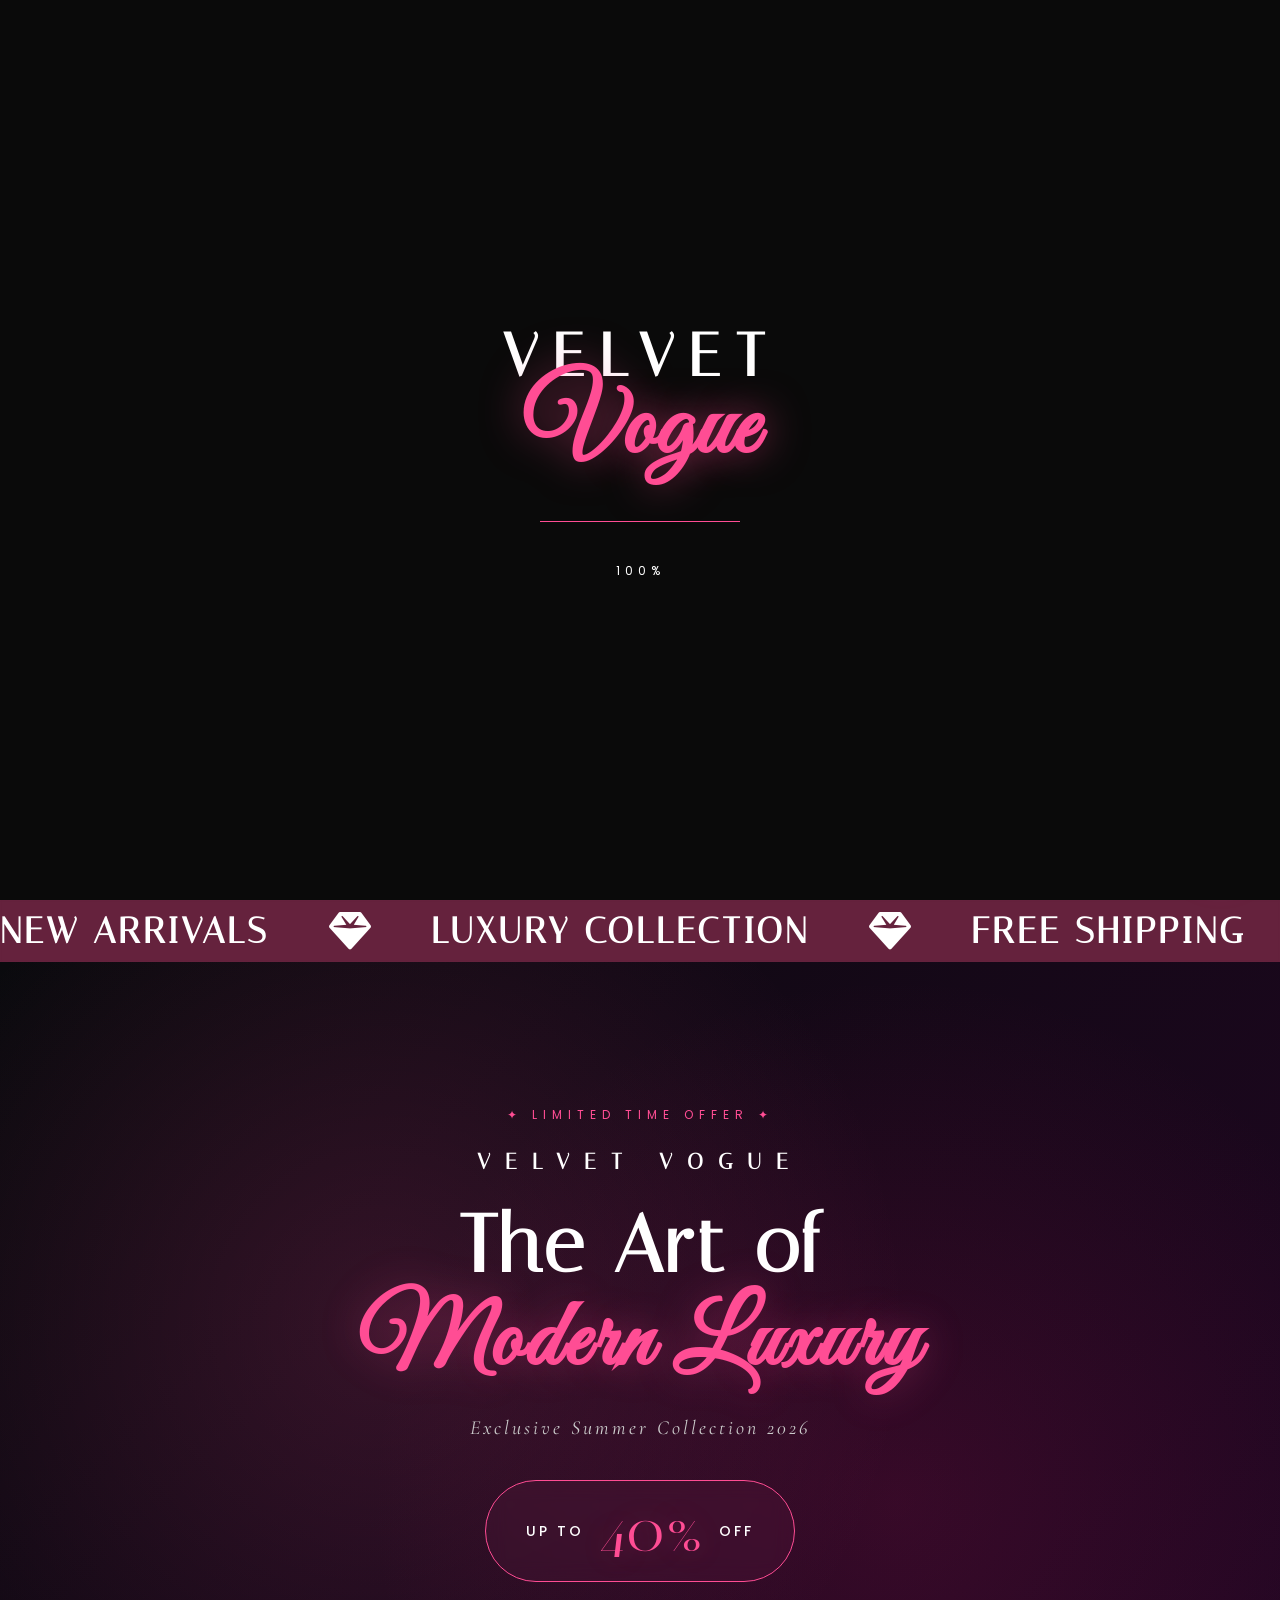
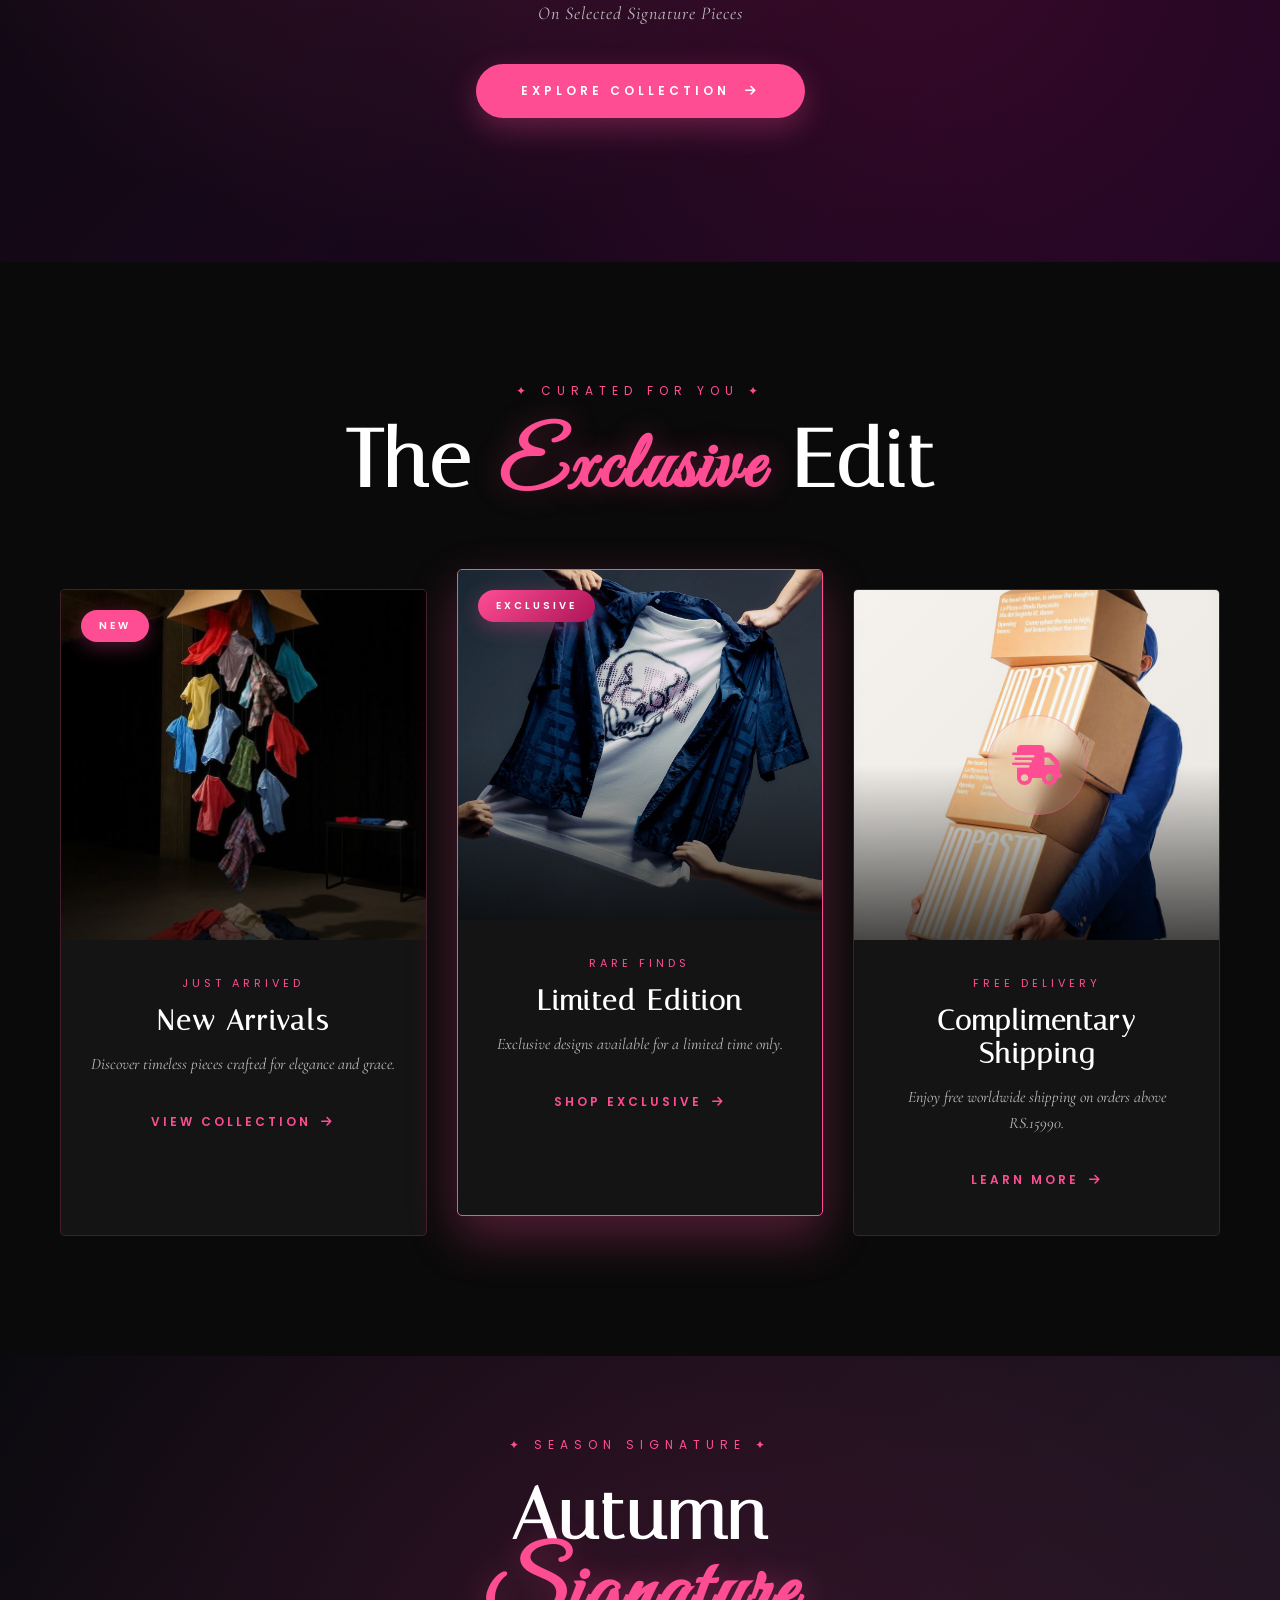
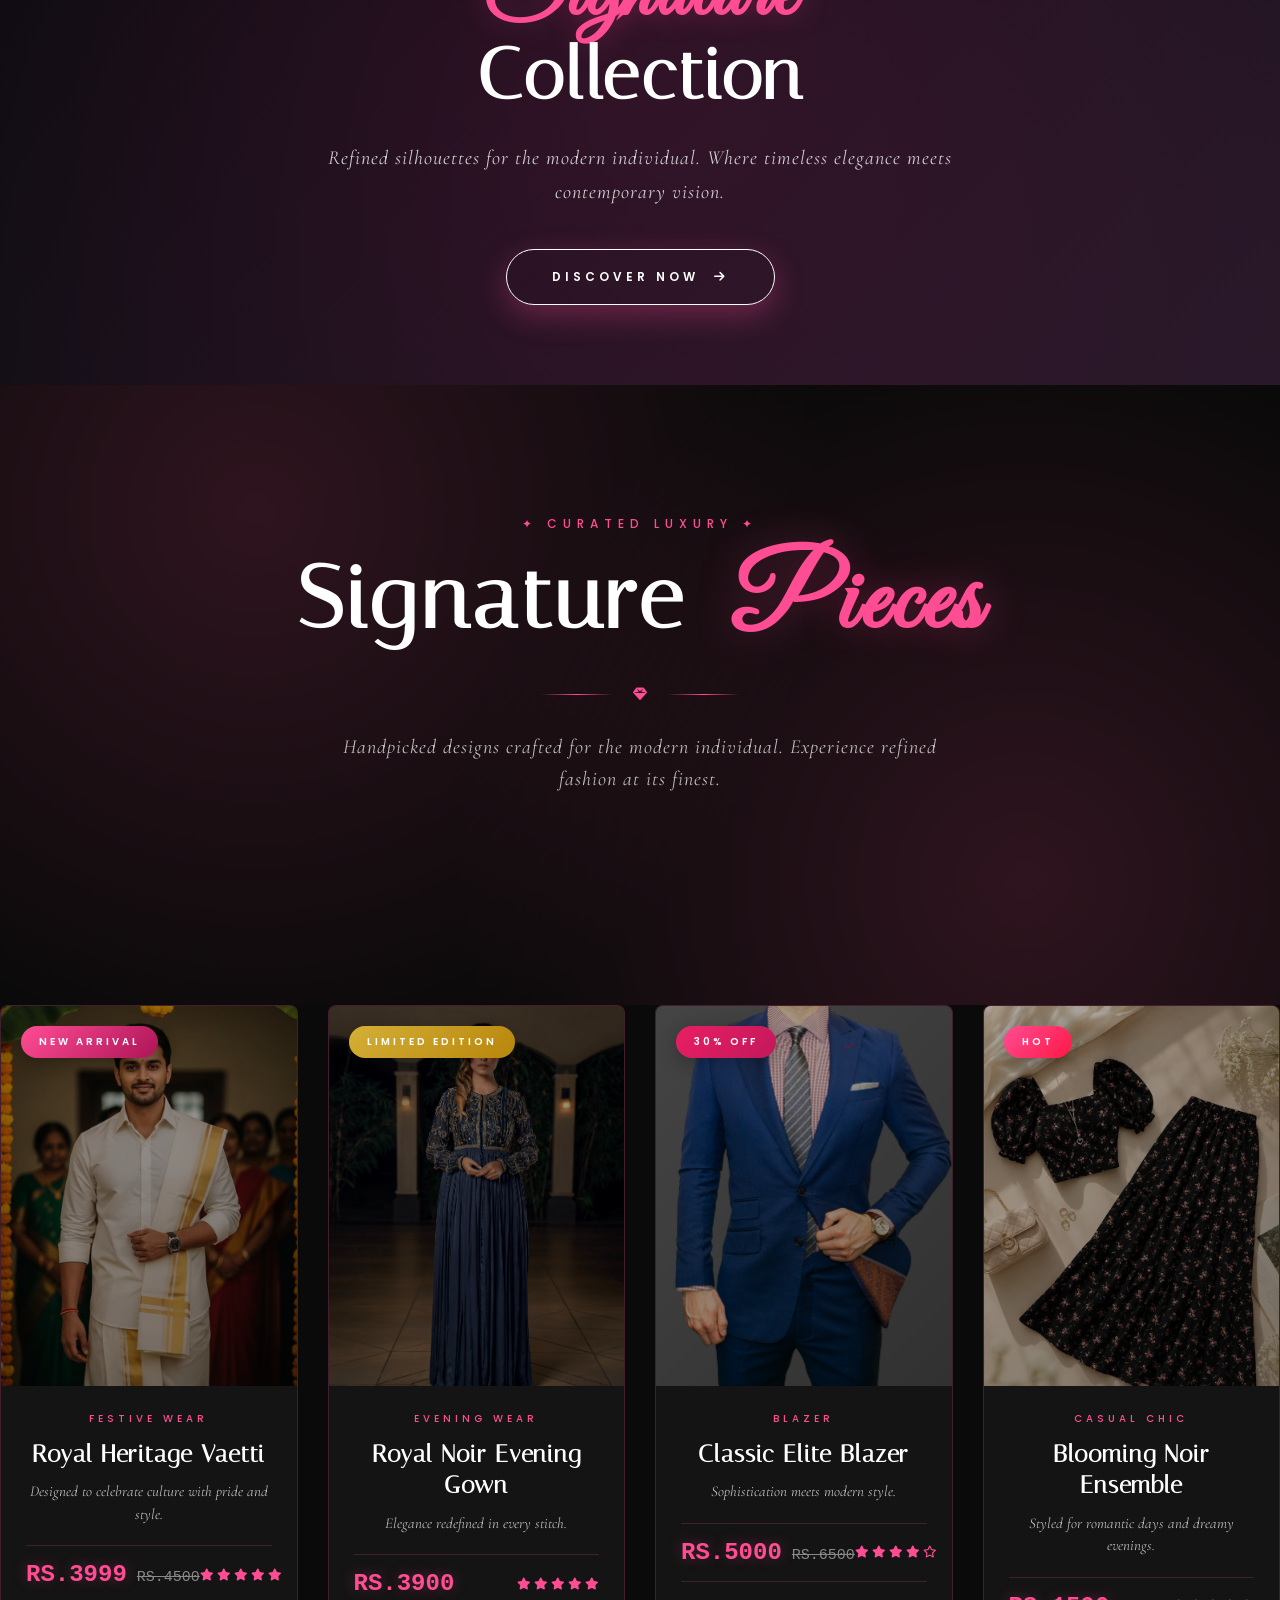
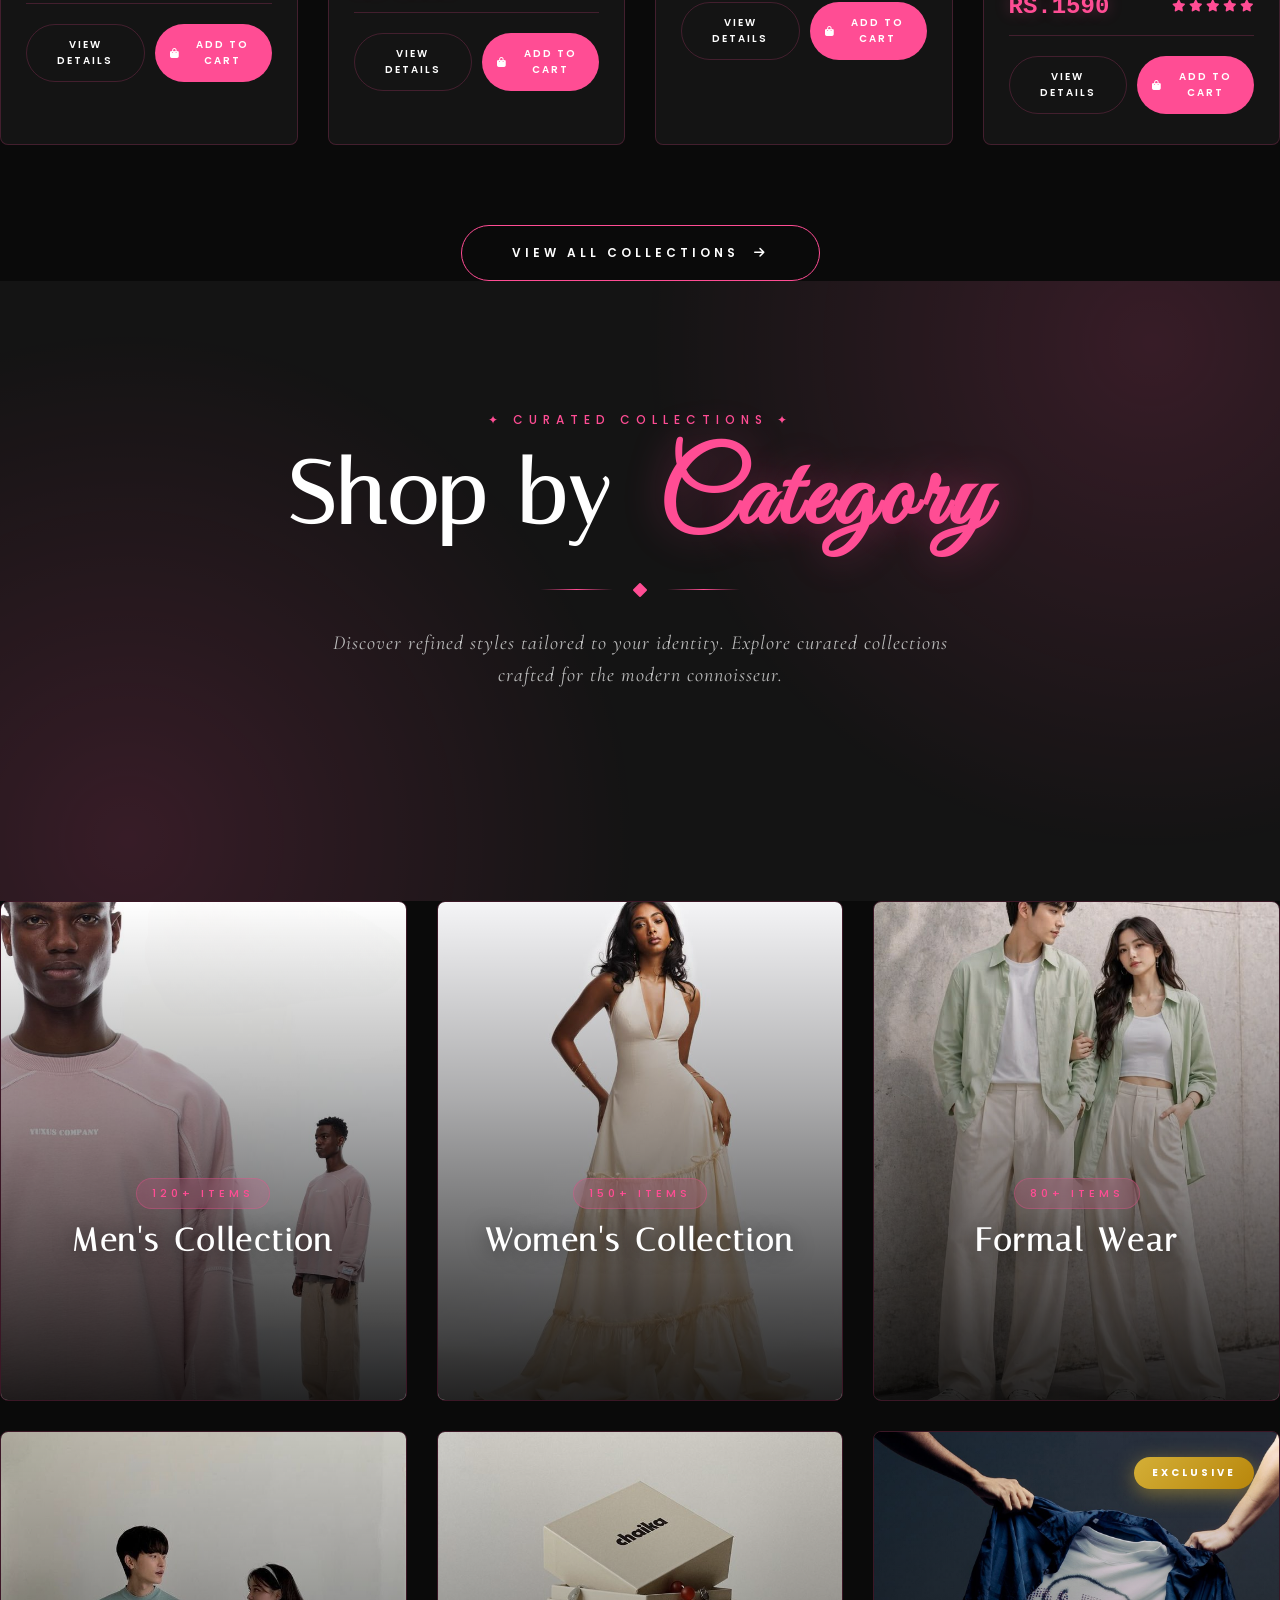
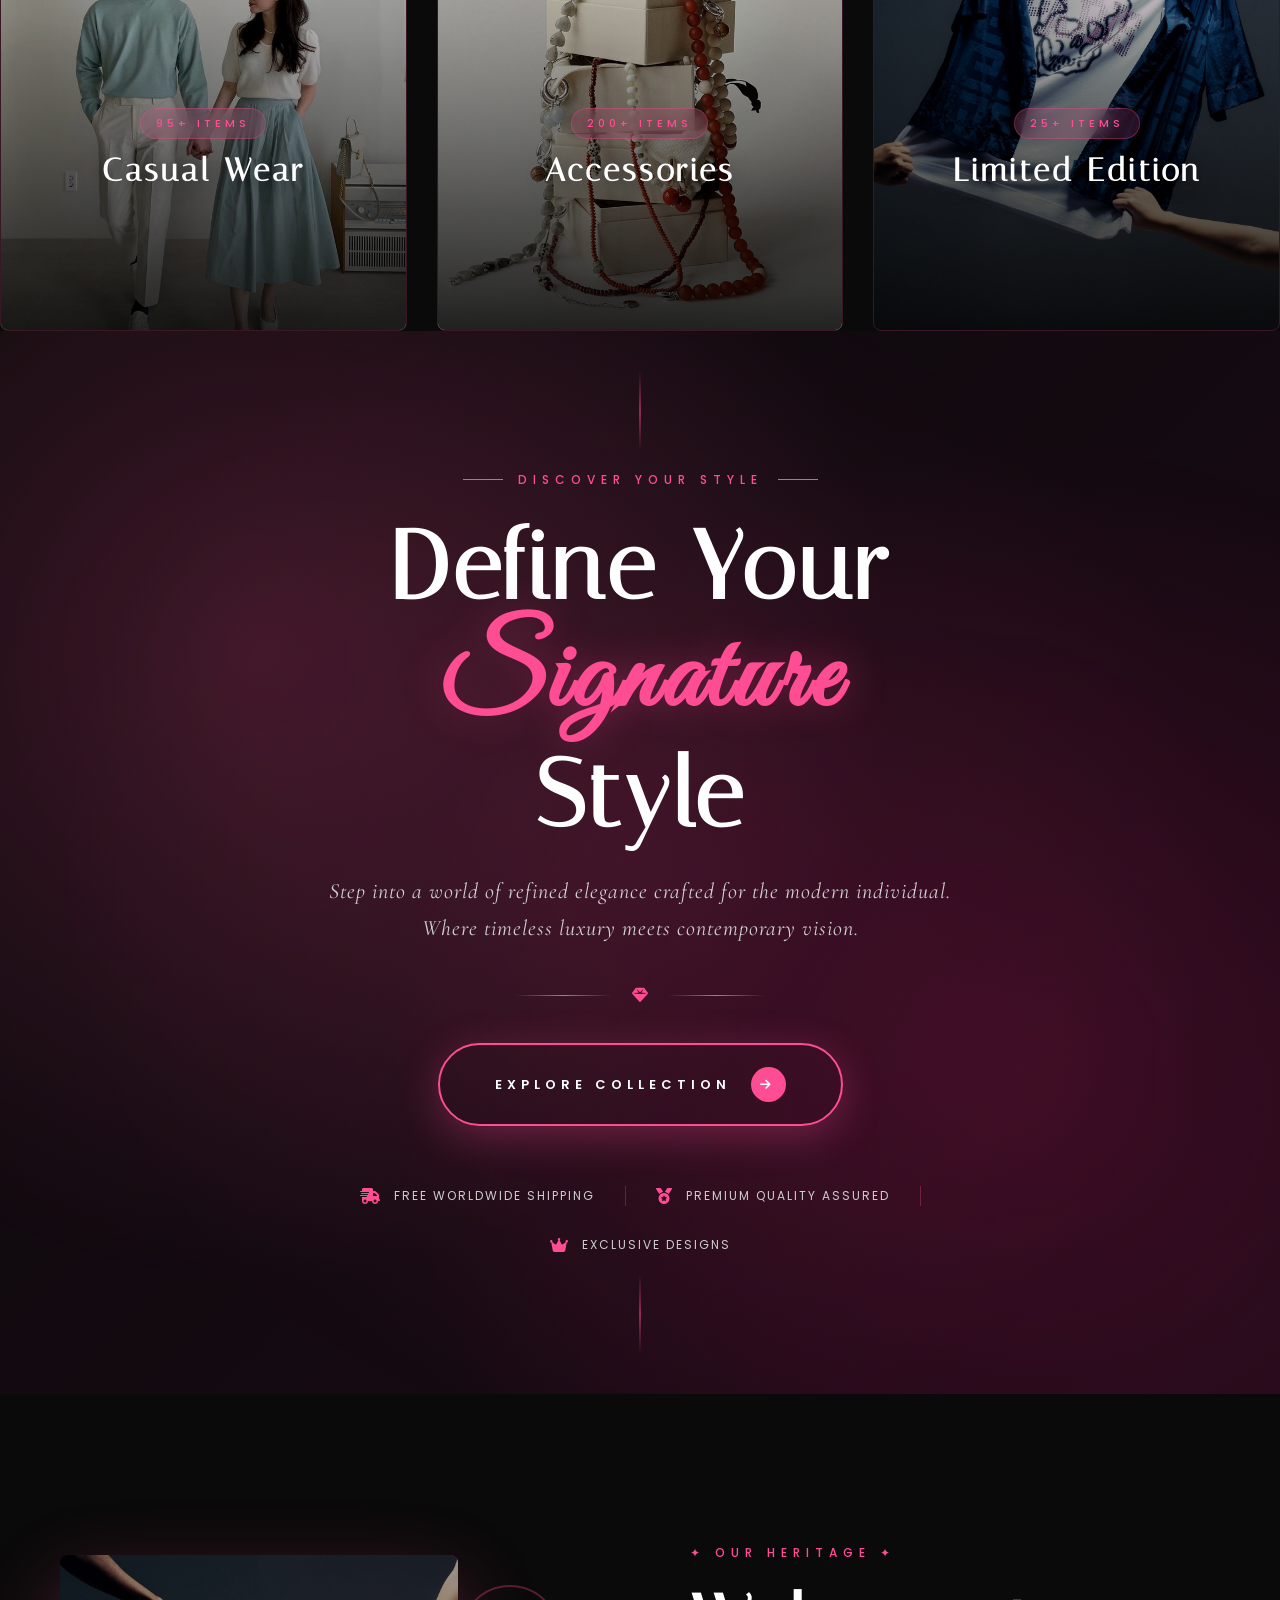
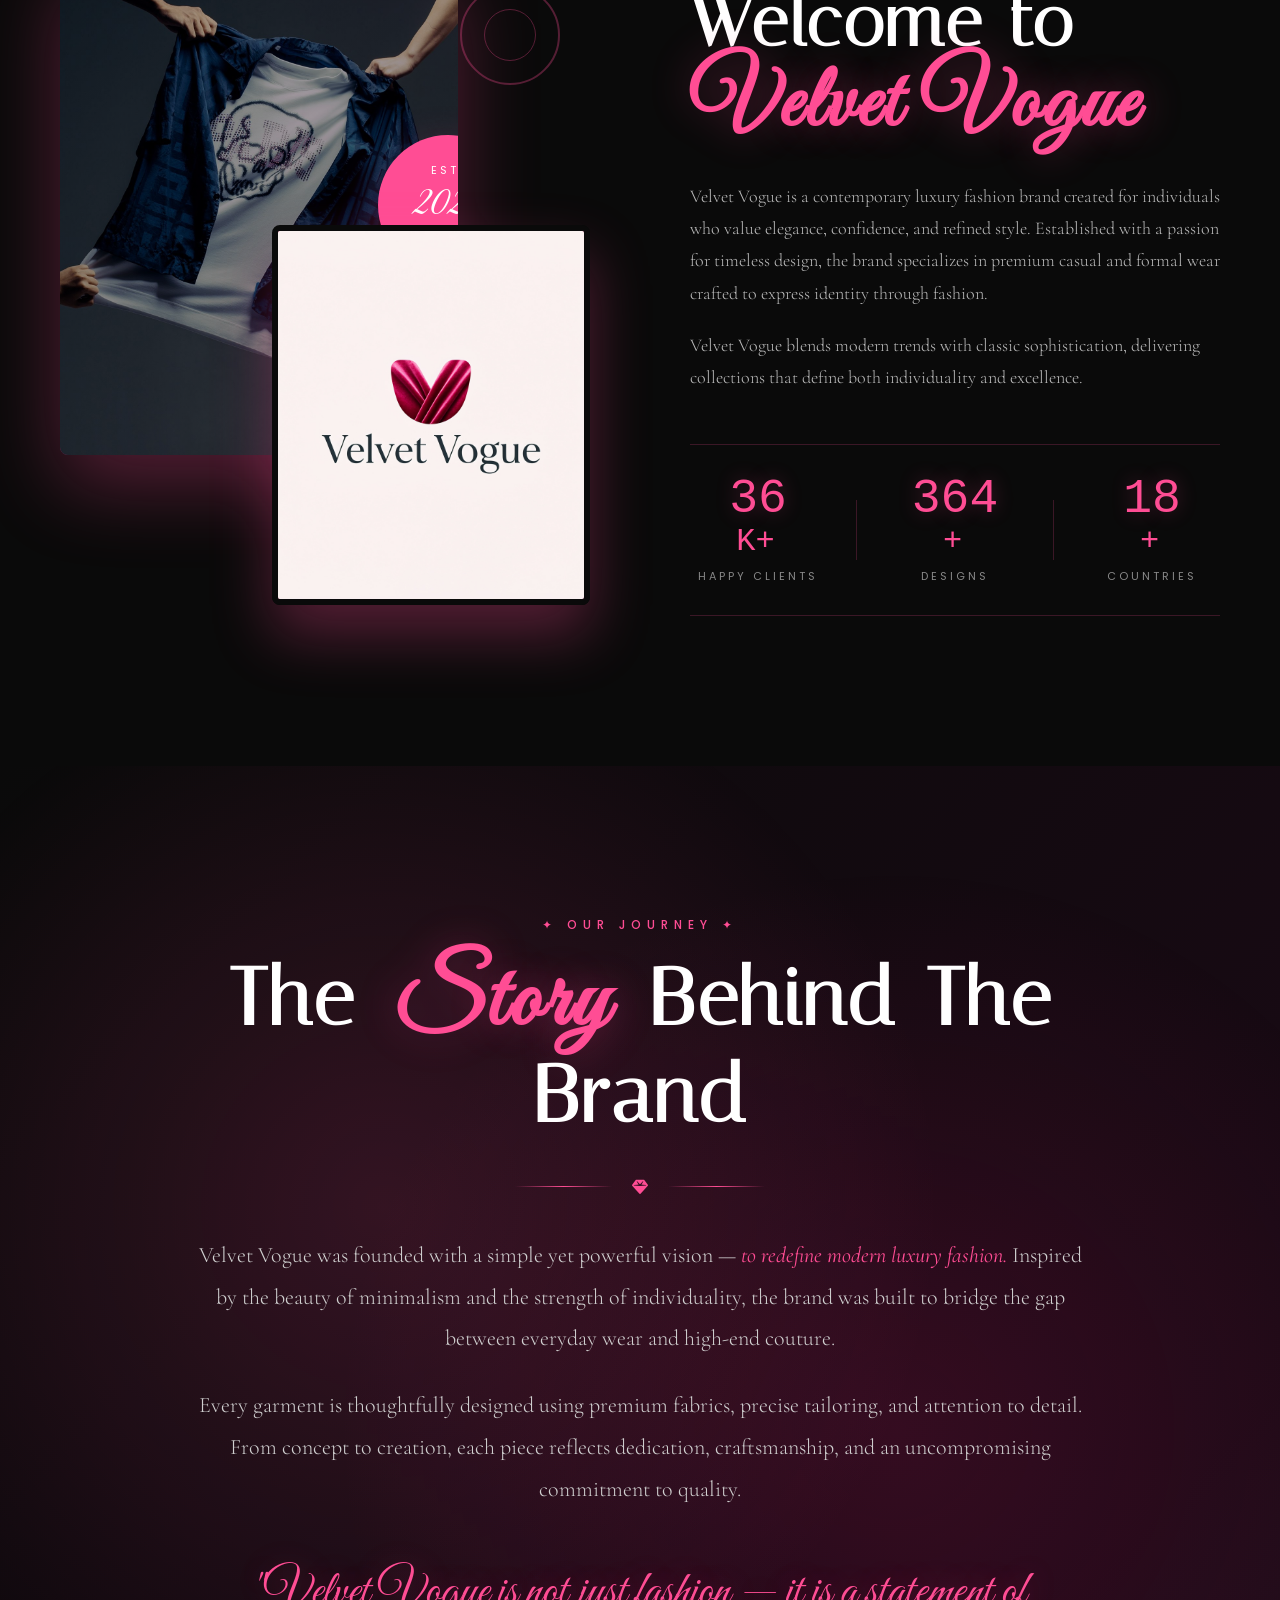
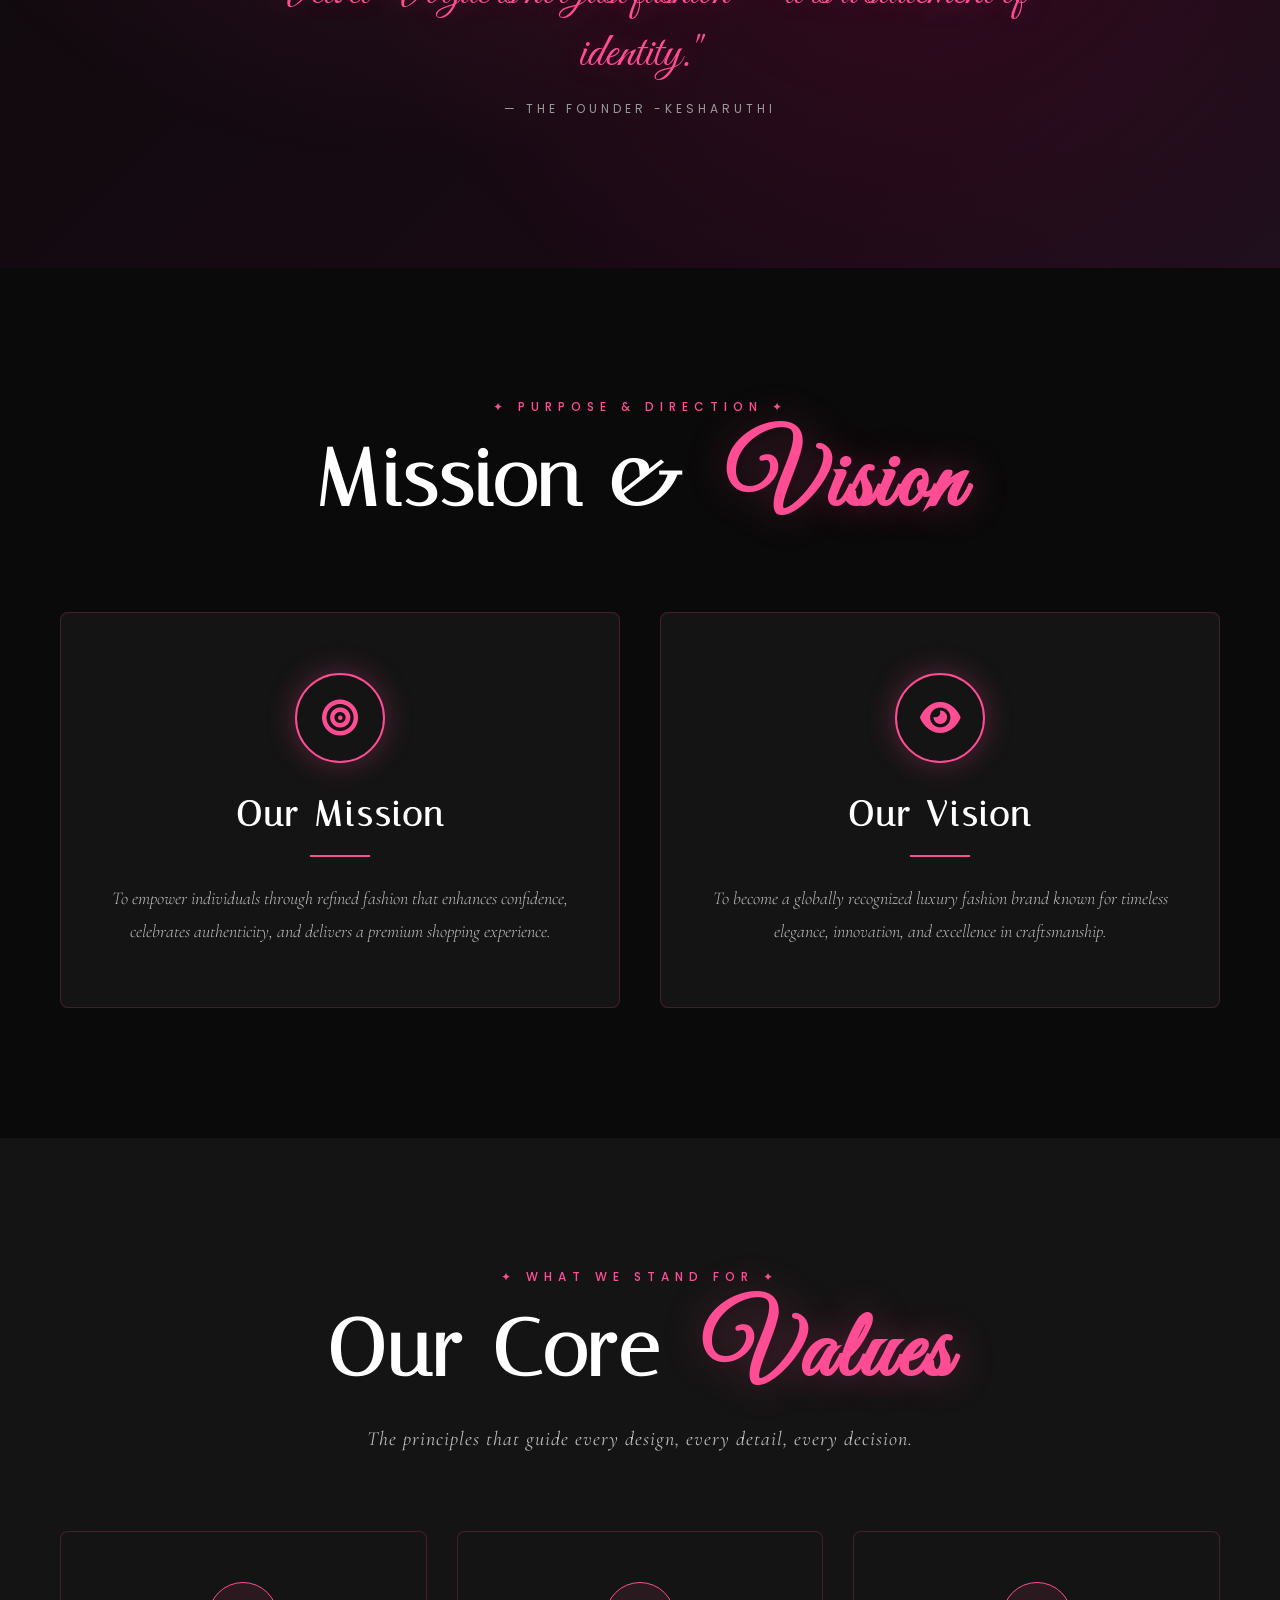
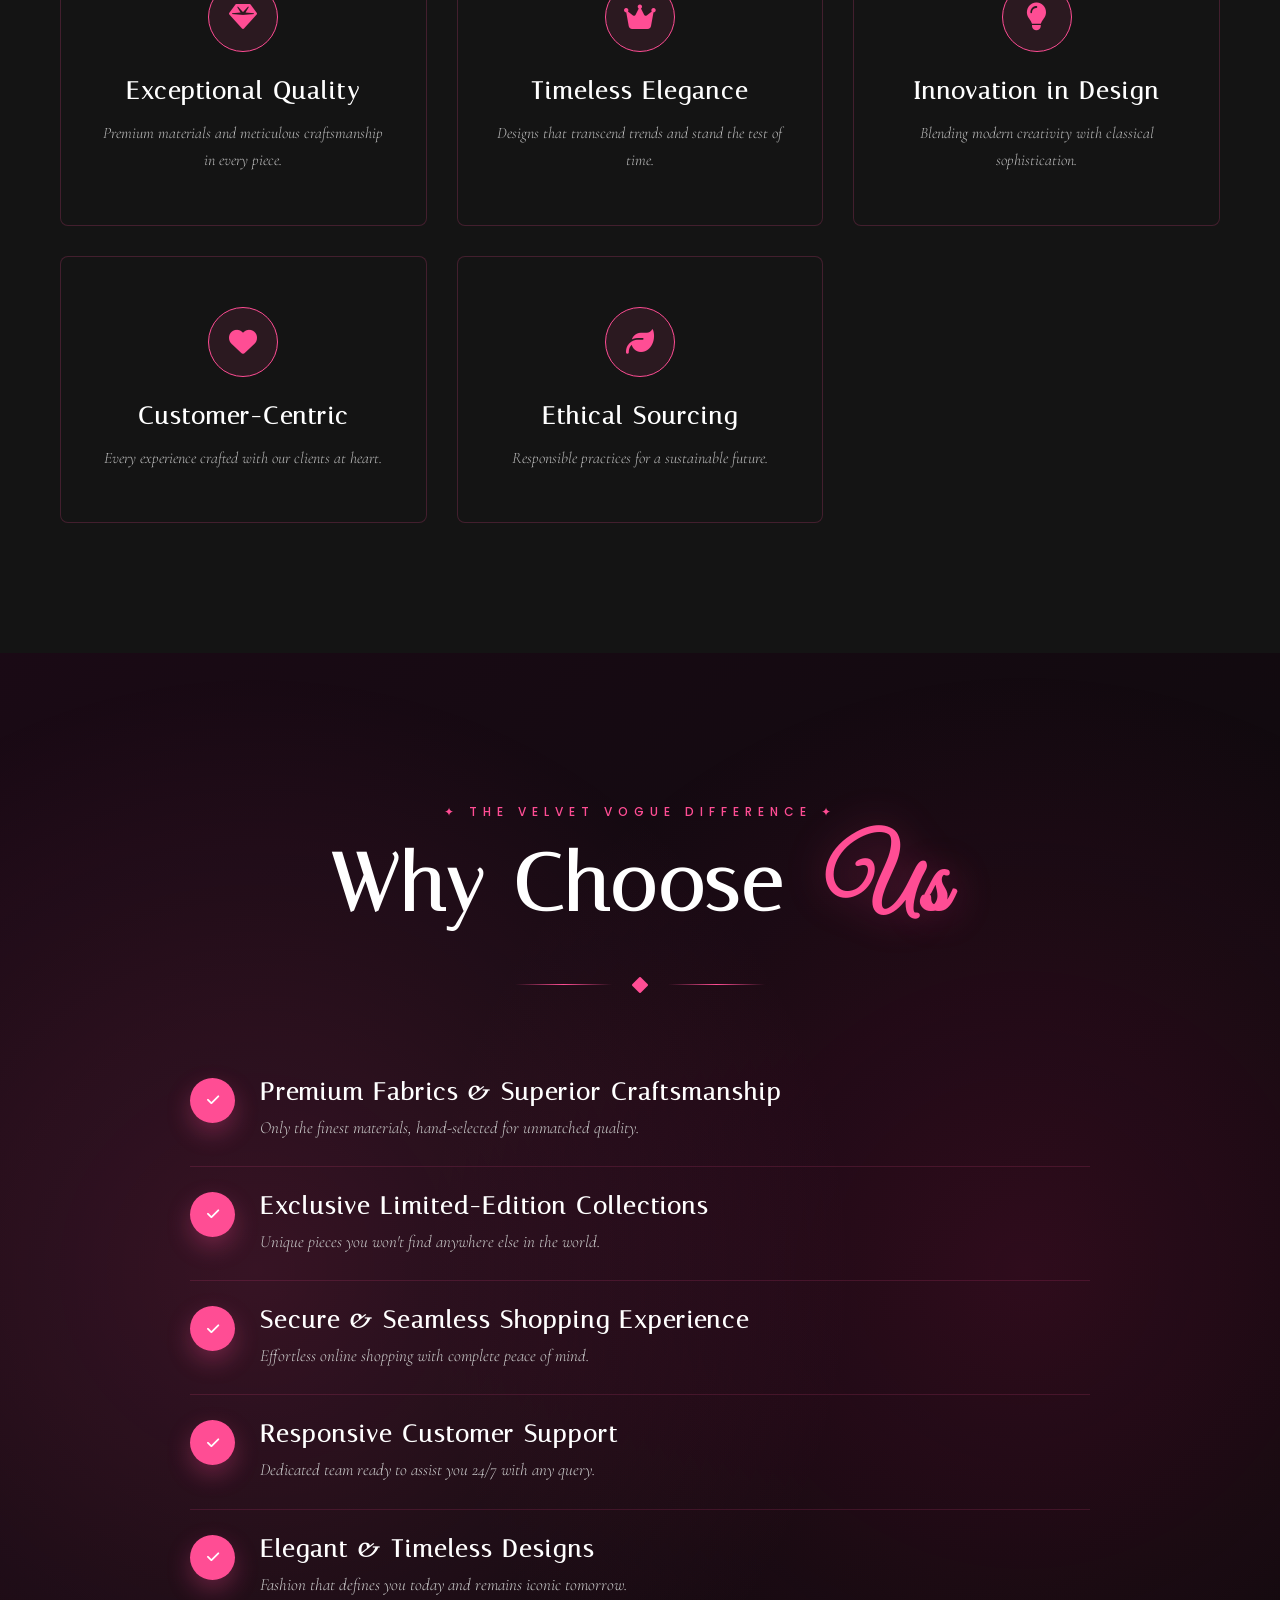
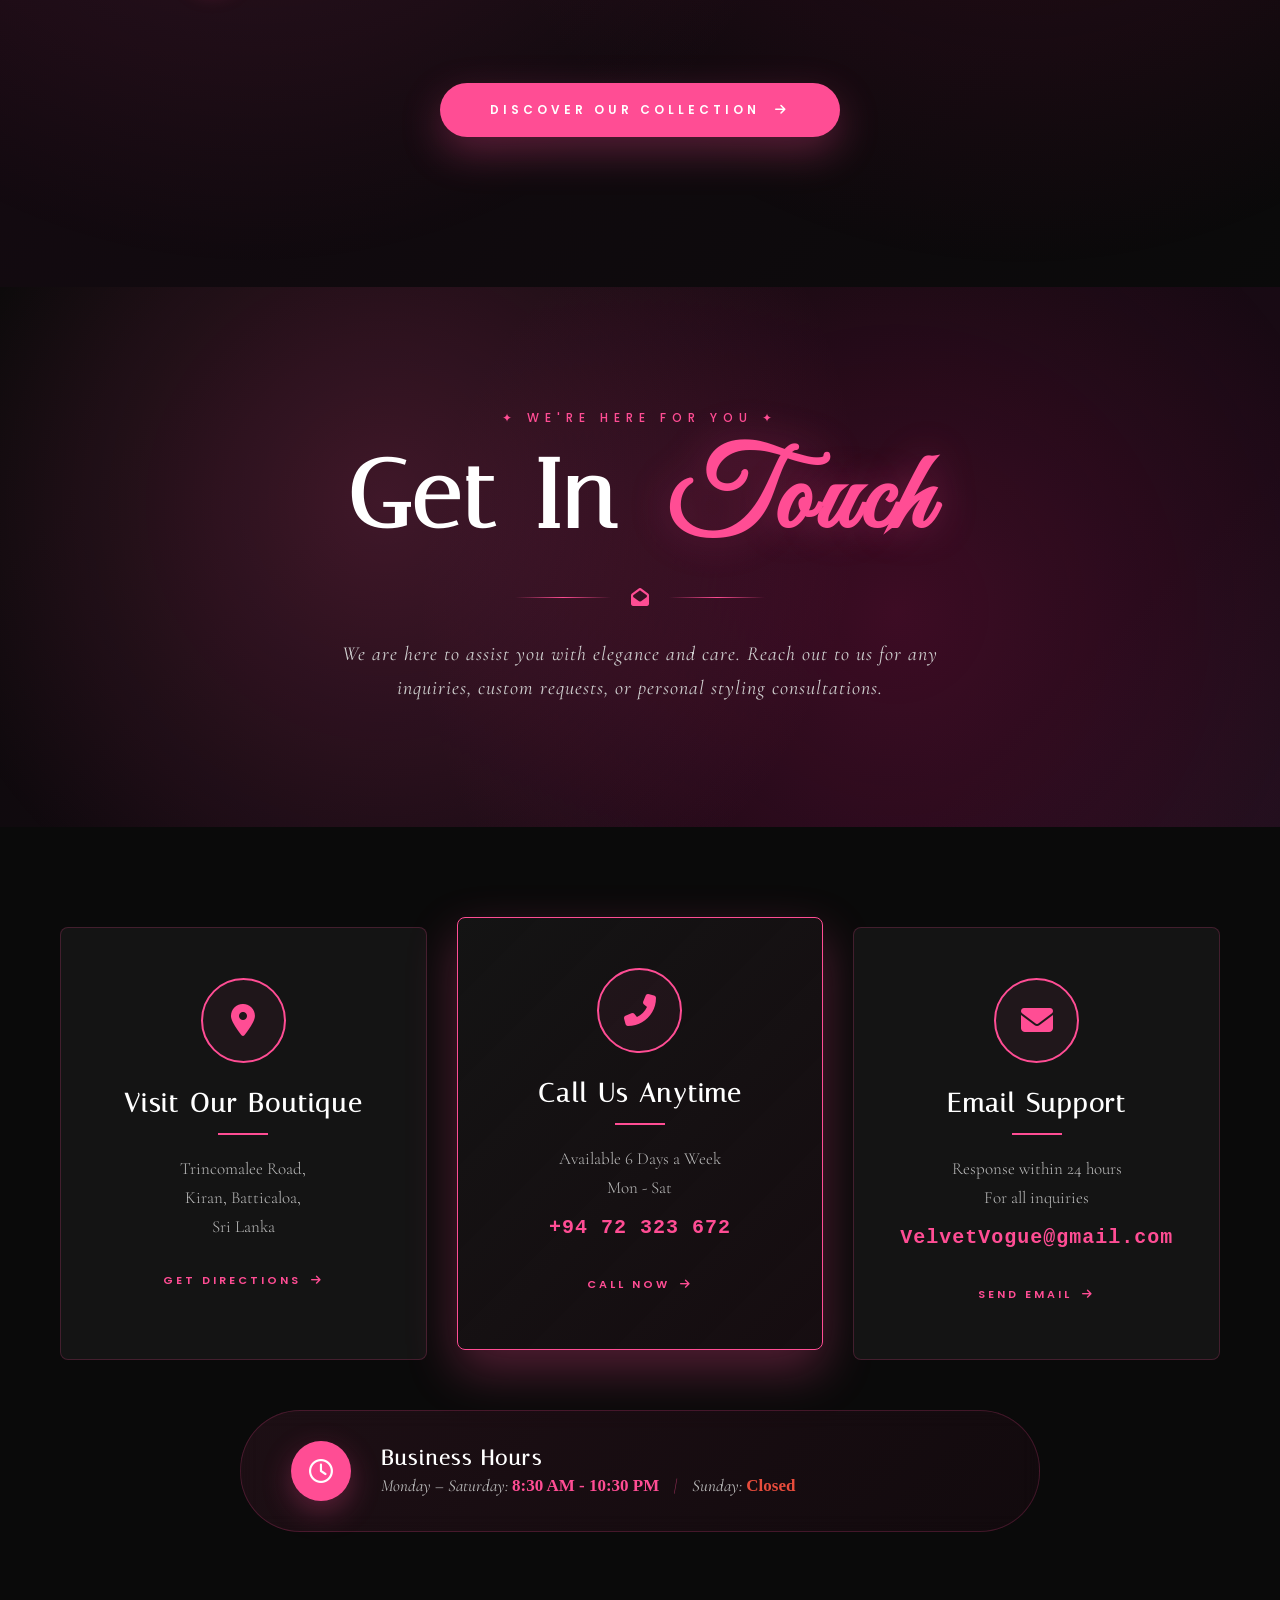
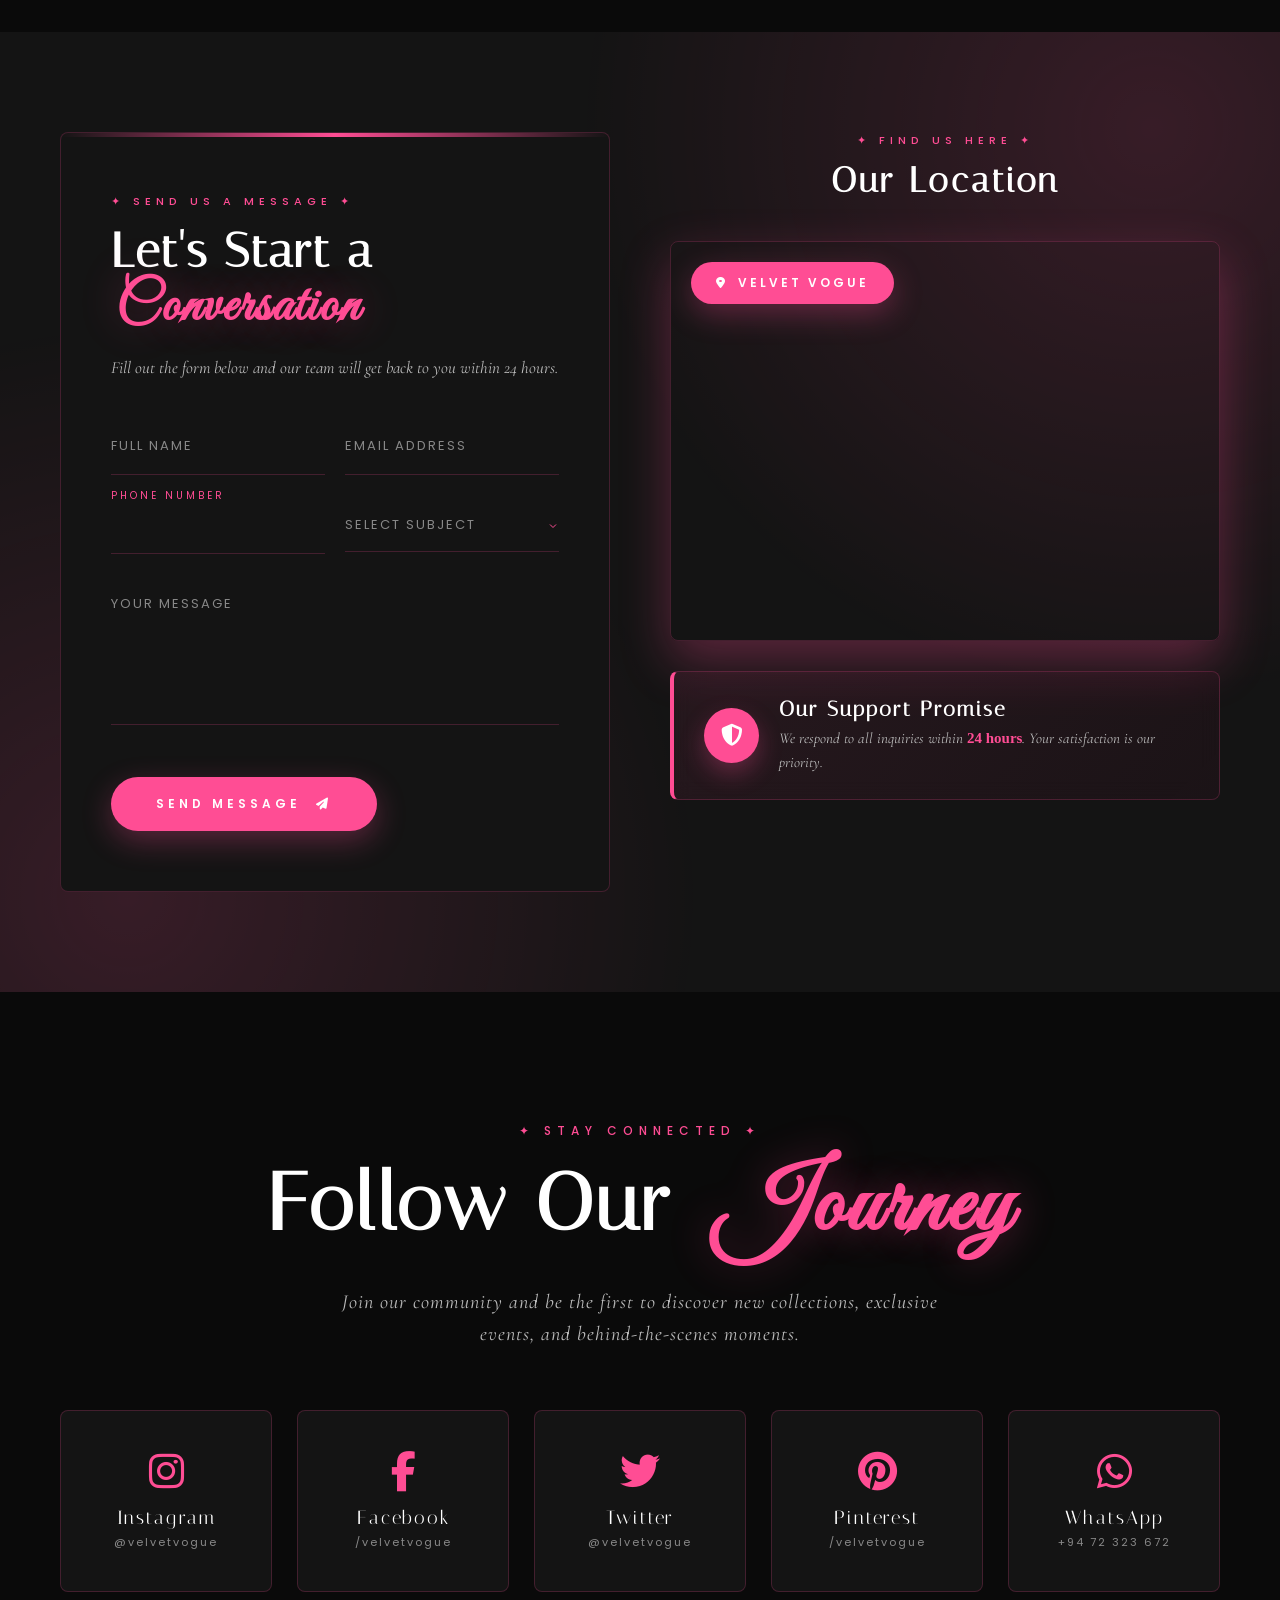
==== commit 9eda2e96: "feat: implement mega footer with brand story, quick links, contact info and payment gateways" ====
--- a/index.html
+++ b/index.html
@@ -1095,6 +1095,156 @@
         </div>
     </div>
 </section>
+<!-- Main Footer -->
+<footer class="footer">
+    
+    <!-- Top Decoration Line -->
+    <div class="footer-top-line"></div>
+    
+    <div class="footer-main">
+        
+        <!-- Column 1: Brand Information -->
+        <div class="footer-column footer-brand-col">
+            <h2 class="footer-brand">Velvet Vogue</h2>
+            <p class="footer-tagline">Where Elegance Meets Identity</p>
+            <p class="footer-desc">
+                Velvet Vogue is a luxury fashion brand delivering timeless designs crafted for modern sophistication. Experience refined elegance in every piece.
+            </p>
+            
+            <!-- Social Media Icons -->
+            <div class="footer-social">
+                <a href="#" class="footer-social-icon" aria-label="Instagram">
+                    <i class="fab fa-instagram"></i>
+                </a>
+                <a href="#" class="footer-social-icon" aria-label="Facebook">
+                    <i class="fab fa-facebook-f"></i>
+                </a>
+                <a href="#" class="footer-social-icon" aria-label="Twitter">
+                    <i class="fab fa-twitter"></i>
+                </a>
+                <a href="#" class="footer-social-icon" aria-label="Pinterest">
+                    <i class="fab fa-pinterest"></i>
+                </a>
+                <a href="#" class="footer-social-icon" aria-label="WhatsApp">
+                    <i class="fab fa-whatsapp"></i>
+                </a>
+            </div>
+        </div>
+        
+        <!-- Column 2: Quick Links -->
+        <div class="footer-column">
+            <h4 class="footer-title">Quick Links</h4>
+            <div class="footer-line"></div>
+            <ul class="footer-links">
+                <li><a href="#home"><i class="fas fa-chevron-right"></i> Home</a></li>
+                <li><a href="#featured"><i class="fas fa-chevron-right"></i> Shop</a></li>
+                <li><a href="#categories"><i class="fas fa-chevron-right"></i> Categories</a></li>
+                <li><a href="#about"><i class="fas fa-chevron-right"></i> About Us</a></li>
+                <li><a href="#contact"><i class="fas fa-chevron-right"></i> Contact</a></li>
+                <li><a href="./login.html"><i class="fas fa-chevron-right"></i> Login / Register</a></li>
+            </ul>
+        </div>
+        
+        <!-- Column 3: Customer Support -->
+        <div class="footer-column">
+            <h4 class="footer-title">Customer Support</h4>
+            <div class="footer-line"></div>
+            <ul class="footer-links">
+                <li><a href="#"><i class="fas fa-chevron-right"></i> FAQs</a></li>
+                <li><a href="#"><i class="fas fa-chevron-right"></i> Shipping Policy</a></li>
+                <li><a href="#"><i class="fas fa-chevron-right"></i> Return Policy</a></li>
+                <li><a href="#"><i class="fas fa-chevron-right"></i> Privacy Policy</a></li>
+                <li><a href="#"><i class="fas fa-chevron-right"></i> Terms & Conditions</a></li>
+                <li><a href="#"><i class="fas fa-chevron-right"></i> Size Guide</a></li>
+            </ul>
+        </div>
+        
+        <!-- Column 4: Contact Information -->
+        <div class="footer-column">
+            <h4 class="footer-title">Get in Touch</h4>
+            <div class="footer-line"></div>
+            <ul class="footer-contact">
+                <li>
+                    <div class="footer-contact-icon">
+                        <i class="fas fa-map-marker-alt"></i>
+                    </div>
+                    <div class="footer-contact-text">
+                        <span>Our Location</span>
+                        <p>Kiran, Batticaloa,<br>Sri Lanka</p>
+                    </div>
+                </li>
+                <li>
+                    <div class="footer-contact-icon">
+                        <i class="fas fa-phone-alt"></i>
+                    </div>
+                    <div class="footer-contact-text">
+                        <span>Call Us</span>
+                        <p><a href="tel:+94723232672" class="num">+94 72 323 2672</a></p>
+                    </div>
+                </li>
+                <li>
+                    <div class="footer-contact-icon">
+                        <i class="fas fa-envelope"></i>
+                    </div>
+                    <div class="footer-contact-text">
+                        <span>Email Us</span>
+                        <p><a href="mailto:velvetvogue@gmail.com">velvetvogue@gmail.com</a></p>
+                    </div>
+                </li>
+                <li>
+                    <div class="footer-contact-icon">
+                        <i class="far fa-clock"></i>
+                    </div>
+                    <div class="footer-contact-text">
+                        <span>Working Hours</span>
+                        <p>Mon - Sat: 8:30 AM - 10:30 PM</p>
+                    </div>
+                </li>
+            </ul>
+        </div>
+        
+    </div>
+    
+    <!-- Divider Line -->
+    <div class="footer-divider">
+        <span class="divider-line"></span>
+        <i class="fas fa-gem"></i>
+        <span class="divider-line"></span>
+    </div>
+    
+    <!-- Payment Methods -->
+    <div class="footer-payments">
+        <p class="payments-label">We Accept:</p>
+        <div class="payment-icons">
+            <div class="payment-icon" title="Visa"><i class="fab fa-cc-visa"></i></div>
+            <div class="payment-icon" title="Mastercard"><i class="fab fa-cc-mastercard"></i></div>
+            <div class="payment-icon" title="American Express"><i class="fab fa-cc-amex"></i></div>
+            <div class="payment-icon" title="PayPal"><i class="fab fa-cc-paypal"></i></div>
+            <div class="payment-icon" title="Discover"><i class="fab fa-cc-discover"></i></div>
+            <div class="payment-icon" title="Apple Pay"><i class="fab fa-cc-apple-pay"></i></div>
+        </div>
+    </div>
+    
+    <!-- Copyright Bottom Bar -->
+    <div class="footer-bottom">
+        <div class="footer-bottom-content">
+            <p class="footer-copyright">
+                © 2026 <span class="copyright-brand">Hithursan Navaretnara</span>. All Rights Reserved.
+            </p>
+            <p class="footer-credit">
+                Crafted with <i class="fas fa-heart"></i> for the modern connoisseur
+            </p>
+            <div class="footer-legal">
+                <a href="#">Privacy</a>
+                <span class="legal-divider">•</span>
+                <a href="#">Terms</a>
+                <span class="legal-divider">•</span>
+                <a href="#">Cookies</a>
+            </div>
+        </div>
+    </div>
+    
+</footer>
     <script src="./script.js"></script>
 </body>
 </html>
--- a/style.css
+++ b/style.css
@@ -4557,3 +4557,212 @@
     .social-icon-card { padding: 30px 20px; }
     .social-icon-card i { font-size: 32px; }
 }
+/* newsletter */
+.footer-newsletter {
+    position: relative;
+    padding: 80px 60px;
+    overflow: hidden;
+}
+
+.newsletter-bg {
+    position: absolute;
+    top: 0;
+    left: 0;
+    width: 100%;
+    height: 100%;
+    background: 
+        linear-gradient(135deg, #1a0a15 0%, #2d1b2e 50%, #0a0a0a 100%);
+    background-size: 200% 200%;
+    animation: ctaBgMove 15s ease infinite;
+    z-index: 1;
+}
+
+.newsletter-overlay {
+    position: absolute;
+    top: 0;
+    left: 0;
+    width: 100%;
+    height: 100%;
+    background: 
+        radial-gradient(circle at 20% 50%, rgba(255, 77, 148, 0.2), transparent 50%),
+        radial-gradient(circle at 80% 50%, rgba(173, 20, 87, 0.15), transparent 50%);
+    z-index: 2;
+}
+
+.newsletter-content {
+    position: relative;
+    z-index: 10;
+    max-width: 1300px;
+    margin: 0 auto;
+    display: grid;
+    grid-template-columns: 1fr 1fr;
+    gap: 60px;
+    align-items: center;
+}
+
+.newsletter-tag {
+    font-family: 'Poppins', sans-serif;
+    font-size: 11px;
+    letter-spacing: 5px;
+    color: var(--pink);
+    text-transform: uppercase;
+    margin-bottom: 15px;
+    font-weight: 500;
+}
+
+.newsletter-title {
+    font-family: 'Italiana', serif;
+    font-size: 3.5rem;
+    color: #fff;
+    line-height: 1.1;
+    letter-spacing: 3px;
+    margin-bottom: 20px;
+}
+
+.newsletter-italic {
+    font-family: 'Great Vibes', cursive;
+    color: var(--pink);
+    font-size: 4rem;
+    display: inline-block;
+    margin: 0 10px;
+    text-shadow: 0 0 30px var(--shadow);
+    animation: aboutGlow 3s ease infinite;
+}
+
+.newsletter-subtitle {
+    font-family: 'Cormorant Garamond', serif;
+    font-size: 18px;
+    color: #d0d0d0;
+    line-height: 1.7;
+    font-style: italic;
+    letter-spacing: 1px;
+}
+
+.newsletter-subtitle strong {
+    color: var(--pink);
+    font-style: normal;
+    font-family: 'Playfair Display', serif;
+    font-size: 22px;
+}
+
+.newsletter-form {
+    display: flex;
+    gap: 15px;
+    margin-bottom: 15px;
+}
+
+.newsletter-input-wrapper {
+    flex: 1;
+    position: relative;
+    display: flex;
+    align-items: center;
+}
+
+.newsletter-input-wrapper i {
+    position: absolute;
+    left: 20px;
+    color: var(--pink);
+    font-size: 16px;
+    z-index: 2;
+}
+
+.newsletter-input-wrapper input {
+    width: 100%;
+    padding: 18px 20px 18px 55px;
+    background: rgba(255, 255, 255, 0.08);
+    border: 1px solid rgba(255, 77, 148, 0.3);
+    border-radius: 50px;
+    color: #fff;
+    font-family: 'Poppins', sans-serif;
+    font-size: 14px;
+    outline: none;
+    letter-spacing: 1px;
+    transition: all 0.4s;
+    backdrop-filter: blur(10px);
+    cursor: none;
+}
+
+.newsletter-input-wrapper input::placeholder {
+    color: #999;
+}
+
+.newsletter-input-wrapper input:focus {
+    background: rgba(255, 255, 255, 0.12);
+    border-color: var(--pink);
+    box-shadow: 0 0 30px var(--shadow);
+}
+
+.newsletter-btn {
+    padding: 18px 40px;
+    background: var(--pink);
+    color: #fff;
+    border: none;
+    border-radius: 50px;
+    font-family: 'Poppins', sans-serif;
+    font-size: 12px;
+    letter-spacing: 3px;
+    text-transform: uppercase;
+    font-weight: 600;
+    cursor: none;
+    transition: all 0.4s;
+    display: flex;
+    align-items: center;
+    gap: 10px;
+    position: relative;
+    overflow: hidden;
+    box-shadow: 0 10px 30px var(--shadow);
+    flex-shrink: 0;
+}
+
+.newsletter-btn::before {
+    content: '';
+    position: absolute;
+    top: 0;
+    left: -100%;
+    width: 100%;
+    height: 100%;
+    background: linear-gradient(90deg, transparent, rgba(255,255,255,0.4), transparent);
+    transition: left 0.5s;
+}
+
+.newsletter-btn:hover::before {
+    left: 100%;
+}
+
+.newsletter-btn:hover {
+    background: var(--dark-rose);
+    transform: translateY(-3px);
+    box-shadow: 0 15px 40px var(--shadow);
+}
+
+.newsletter-btn i {
+    transition: transform 0.3s;
+}
+
+.newsletter-btn:hover i {
+    transform: translateX(6px);
+}
+
+.newsletter-note {
+    font-family: 'Cormorant Garamond', serif;
+    font-size: 14px;
+    color: #999;
+    font-style: italic;
+    display: flex;
+    align-items: center;
+    gap: 8px;
+}
+
+.newsletter-note i {
+    color: var(--pink);
+    font-size: 12px;
+}
+
+@media (max-width: 968px) {
+    .footer-newsletter { padding: 60px 20px; }
+    .newsletter-content { grid-template-columns: 1fr; gap: 30px; text-align: center; }
+    .newsletter-title { font-size: 2.5rem; }
+    .newsletter-italic { font-size: 3rem; }
+    .newsletter-form { flex-direction: column; }
+    .newsletter-btn { justify-content: center; }
+}
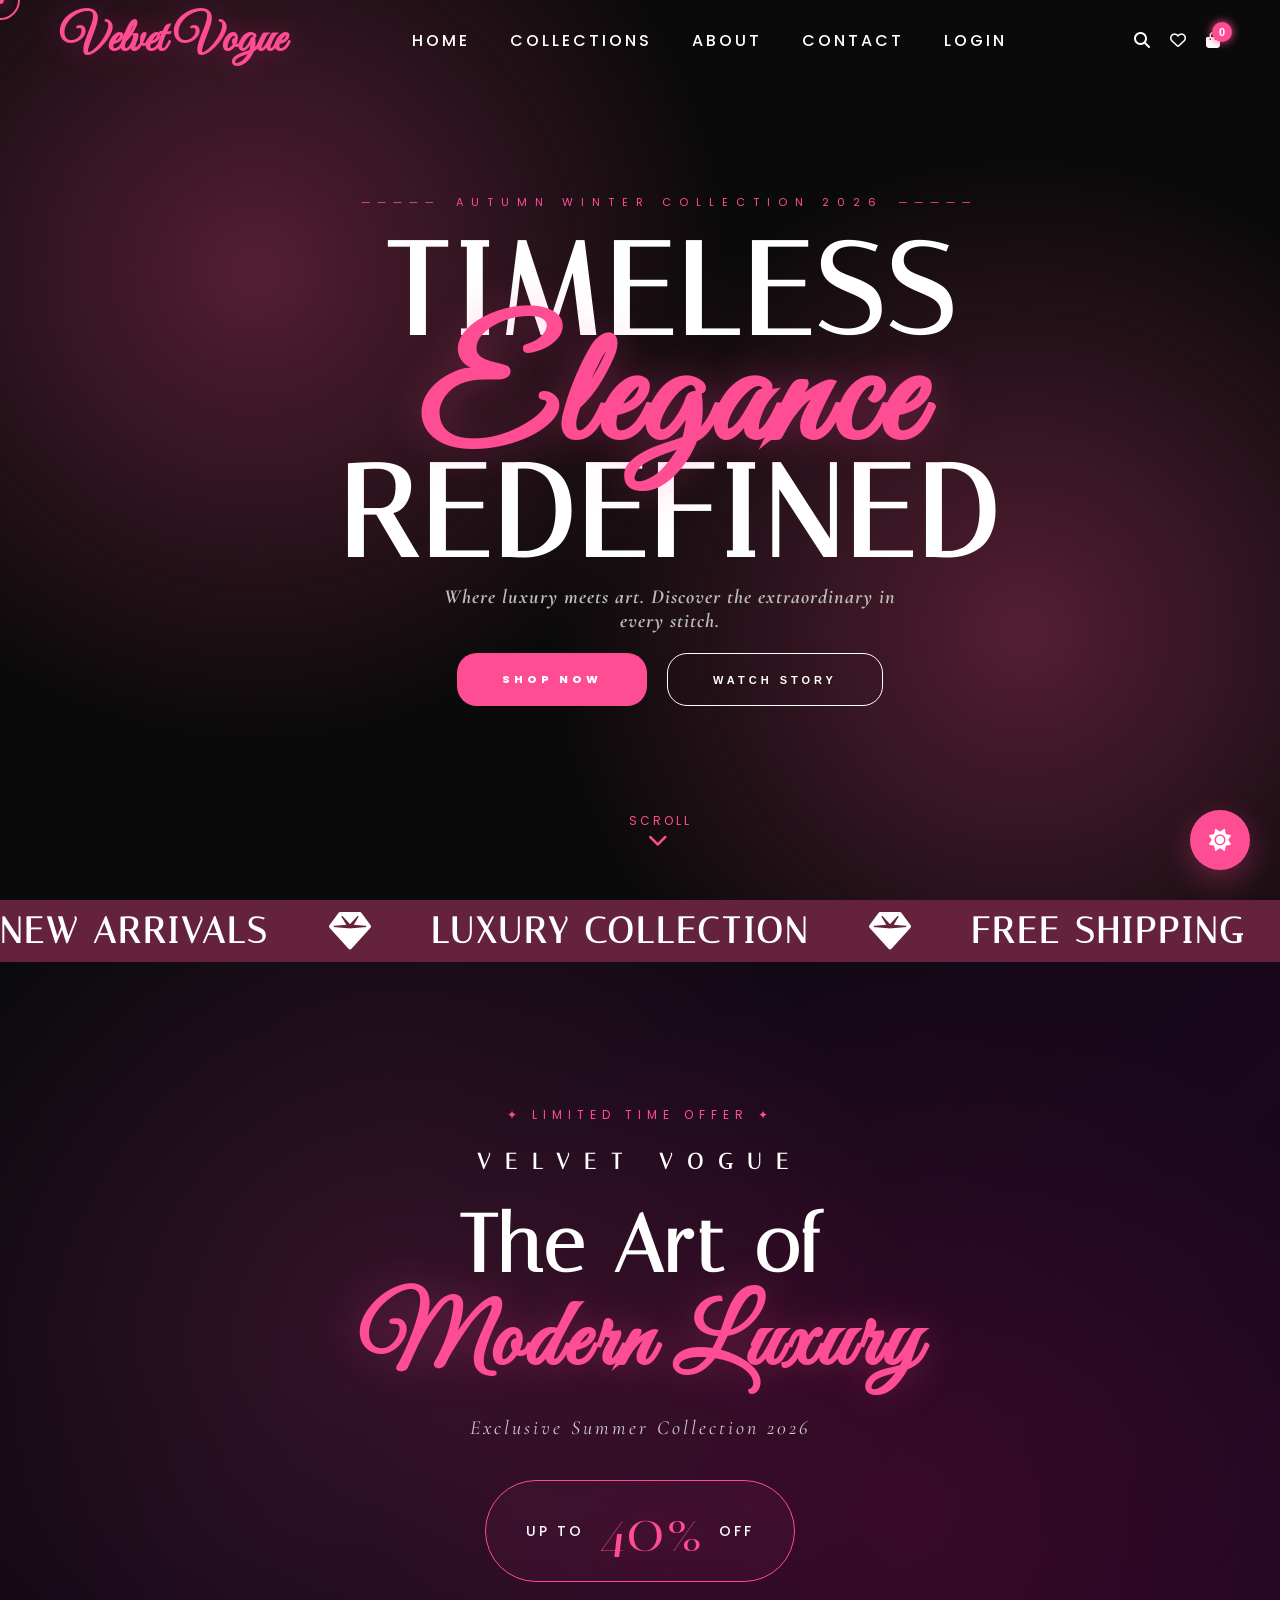
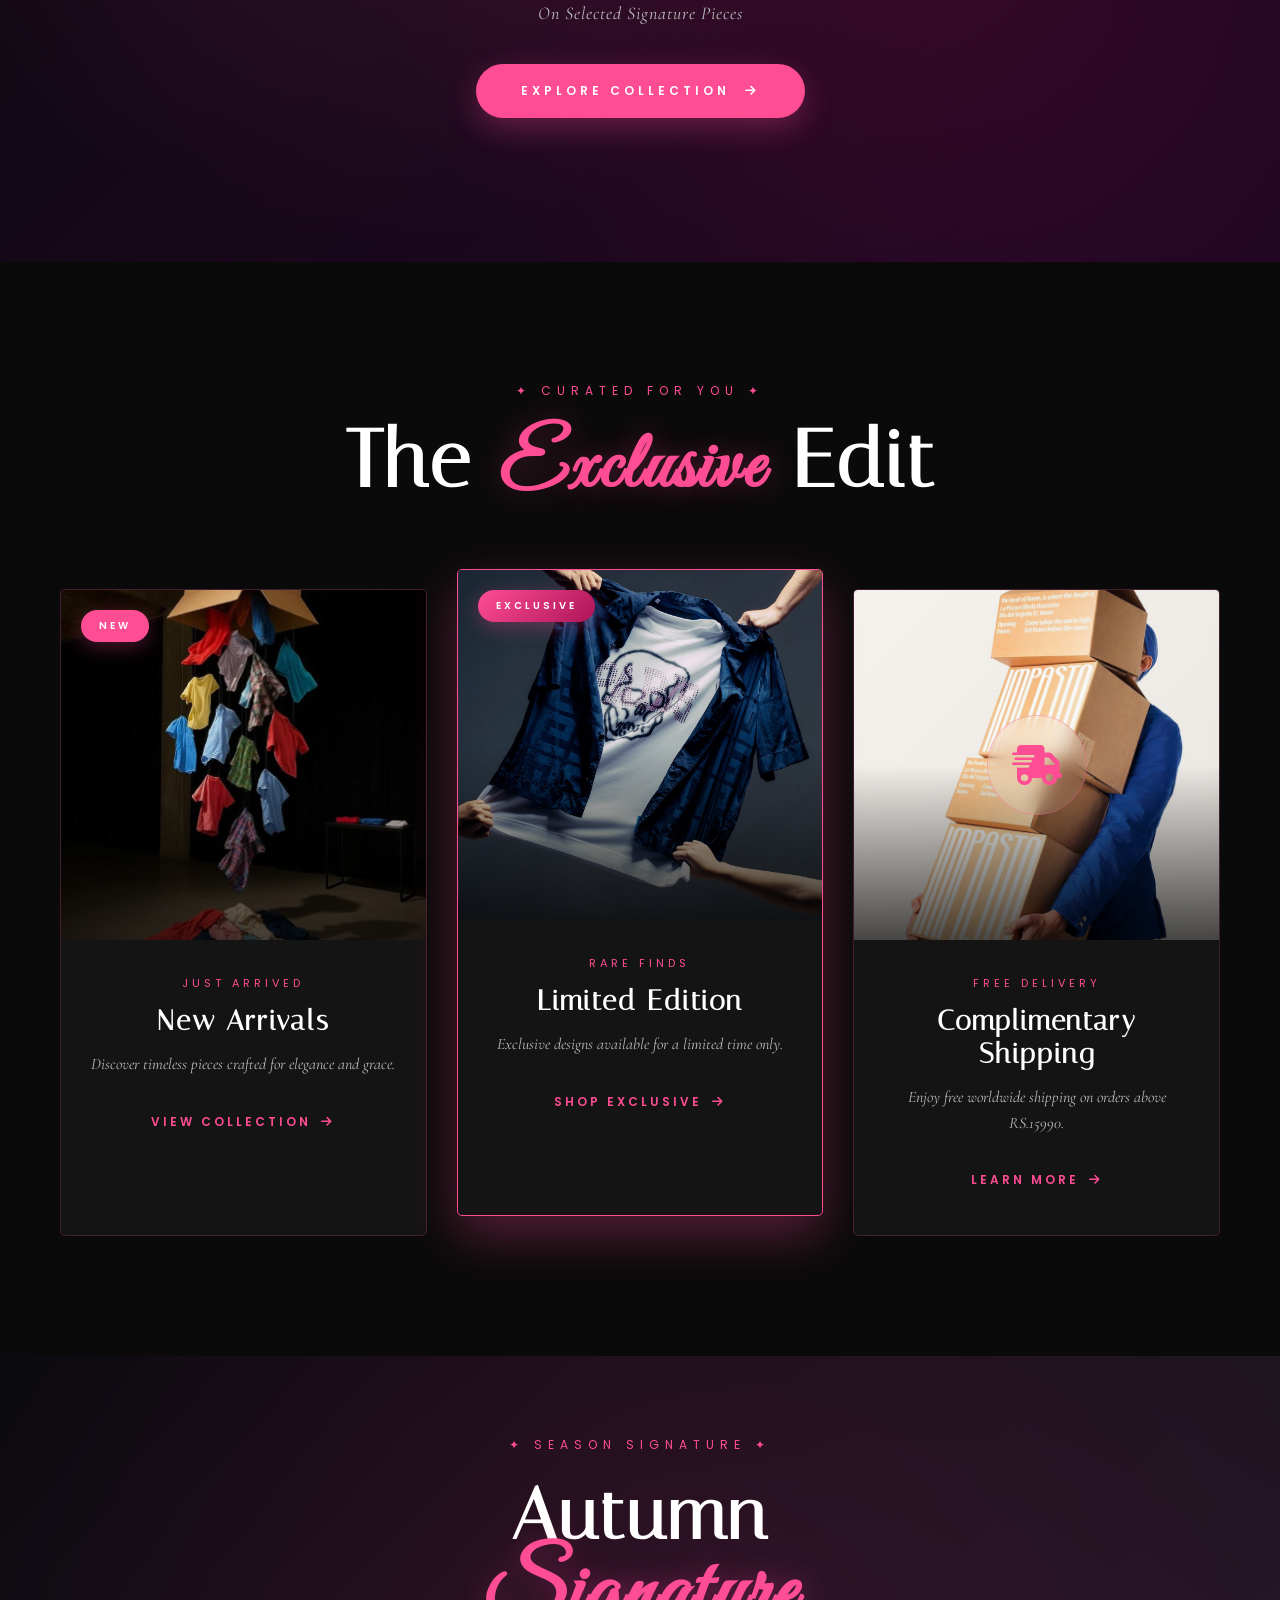
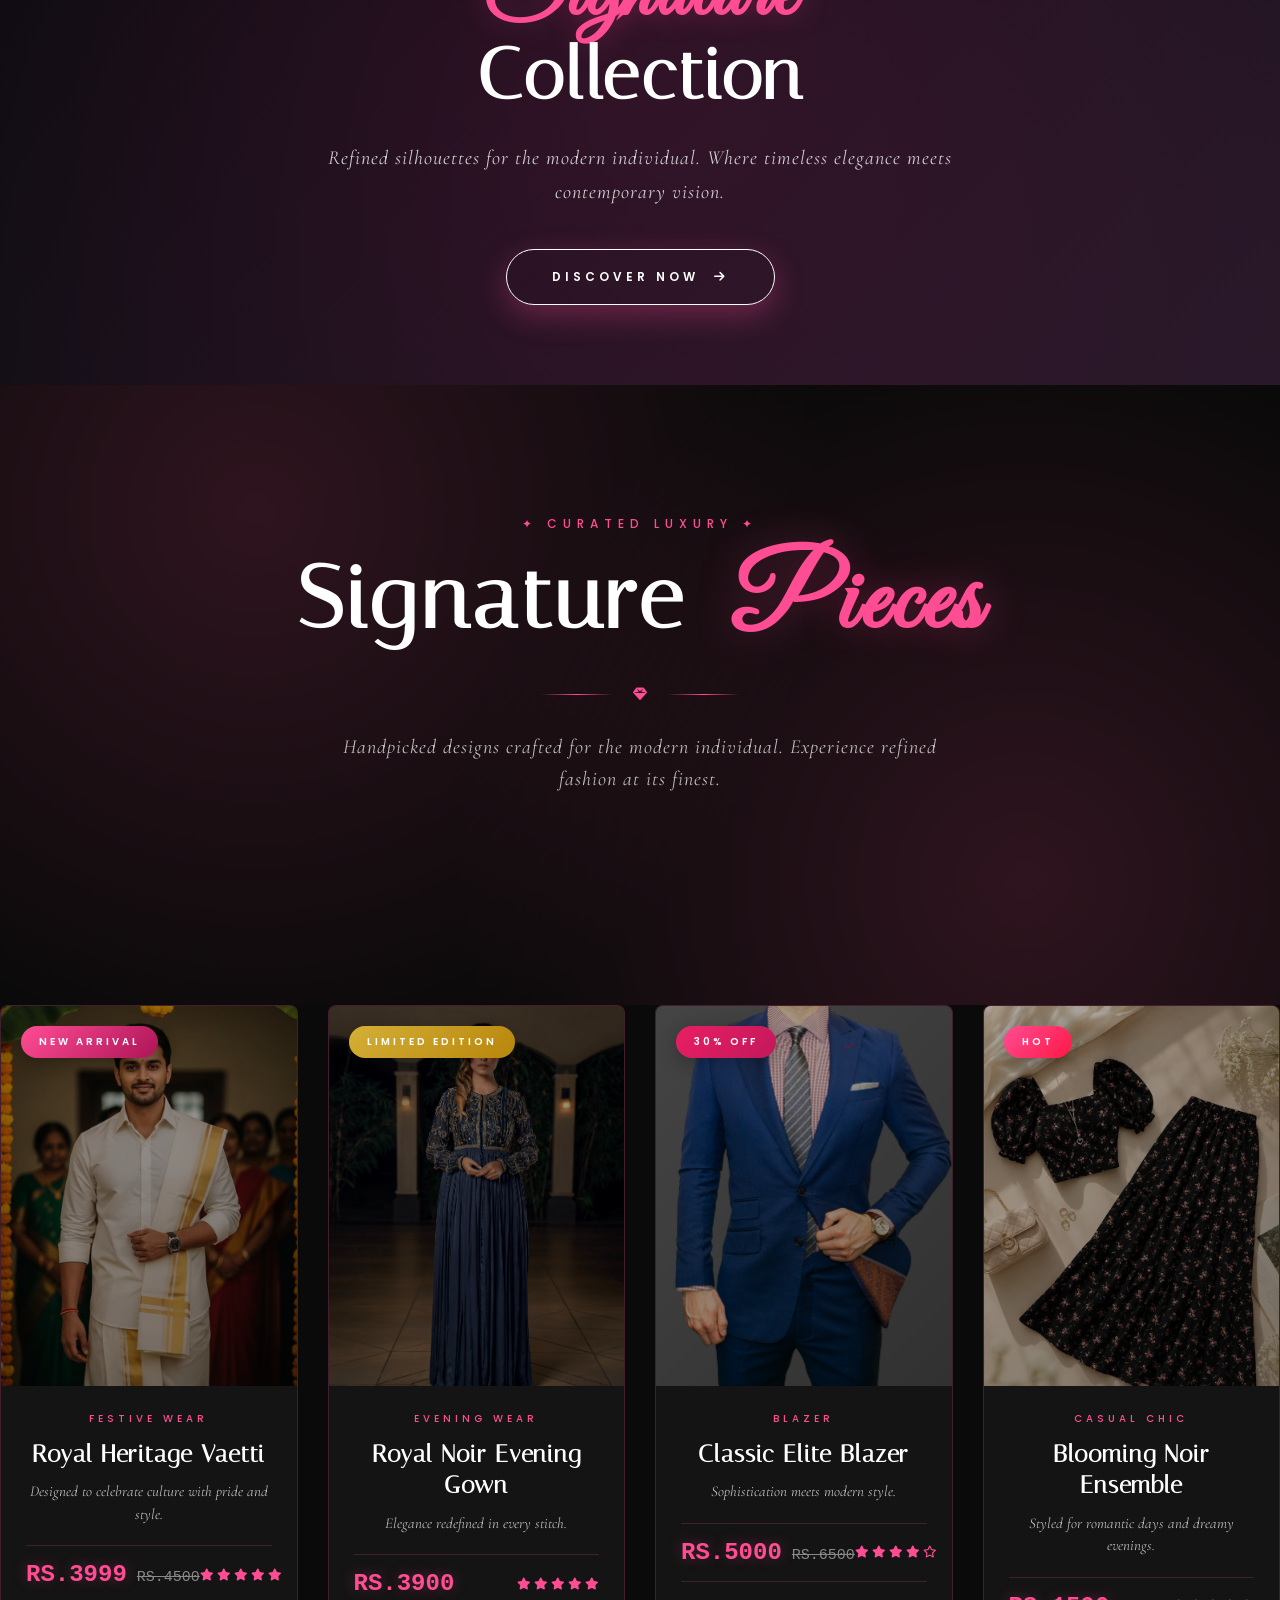
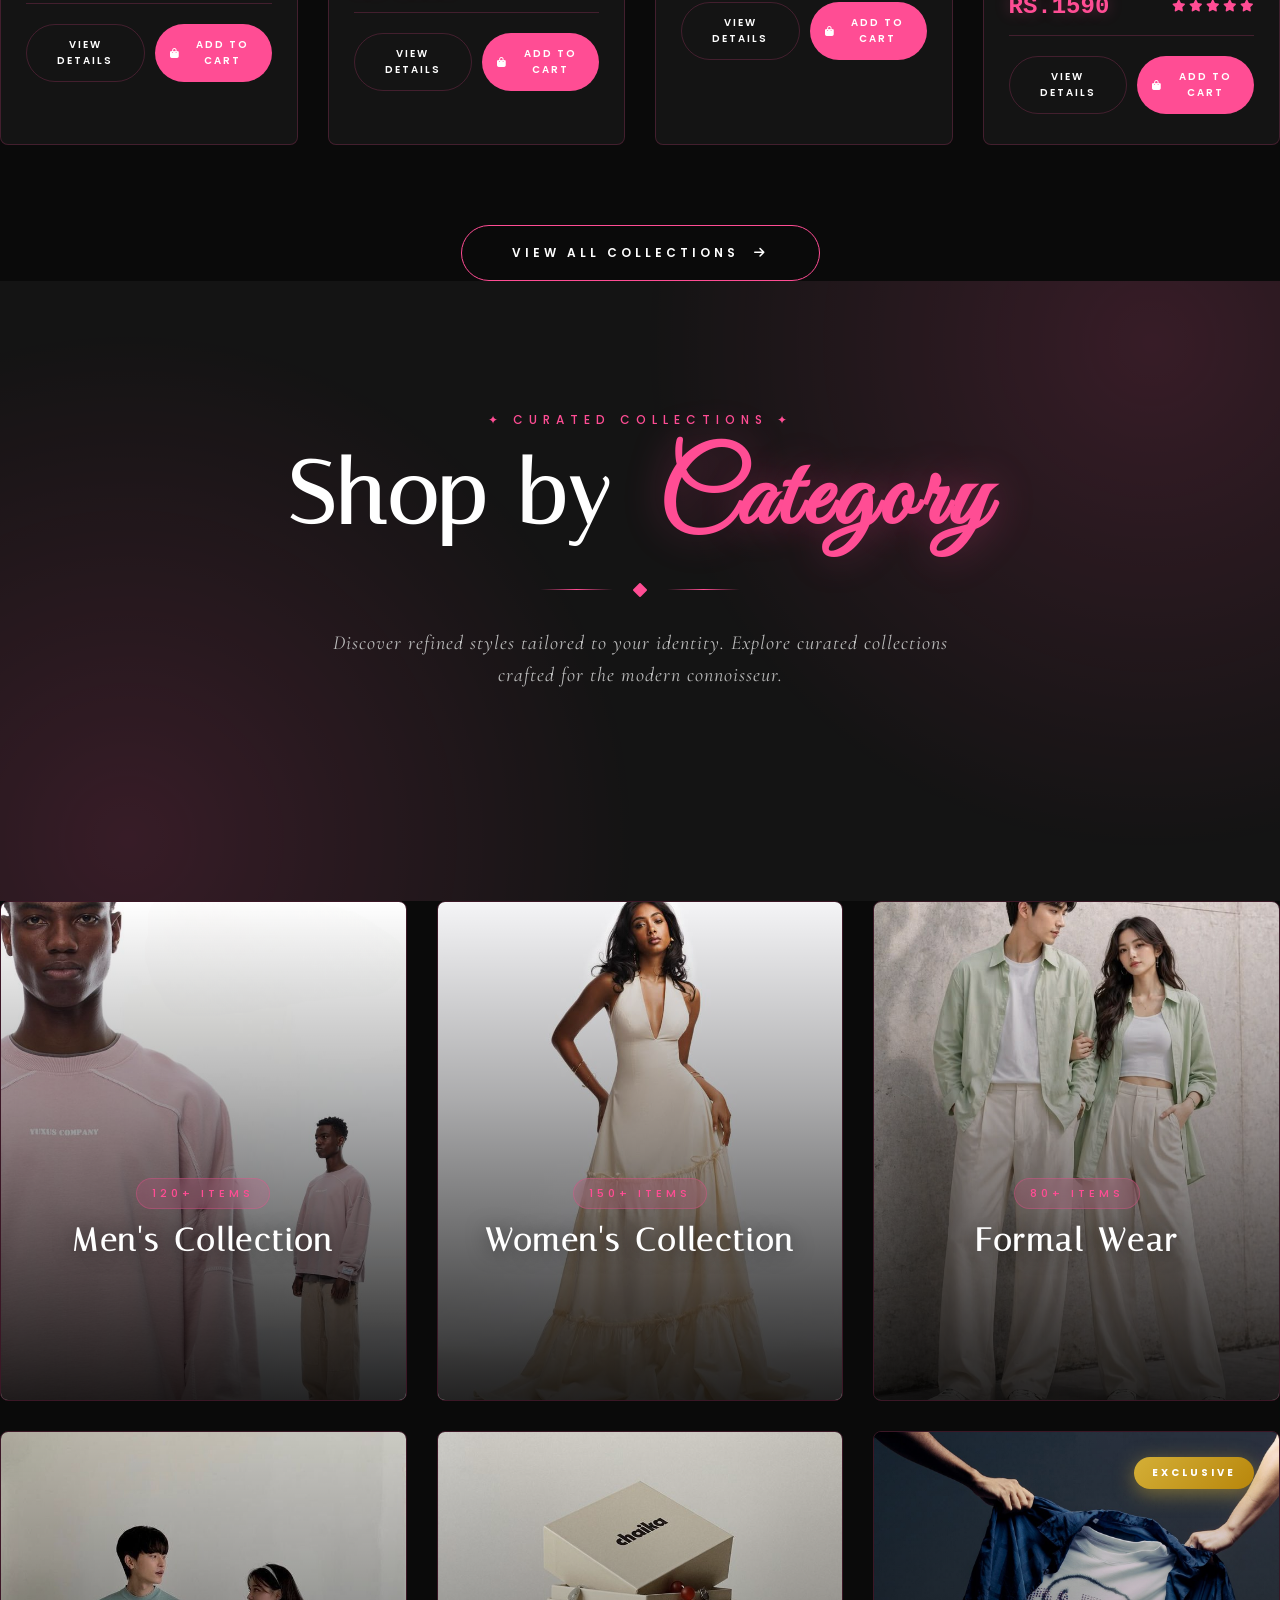
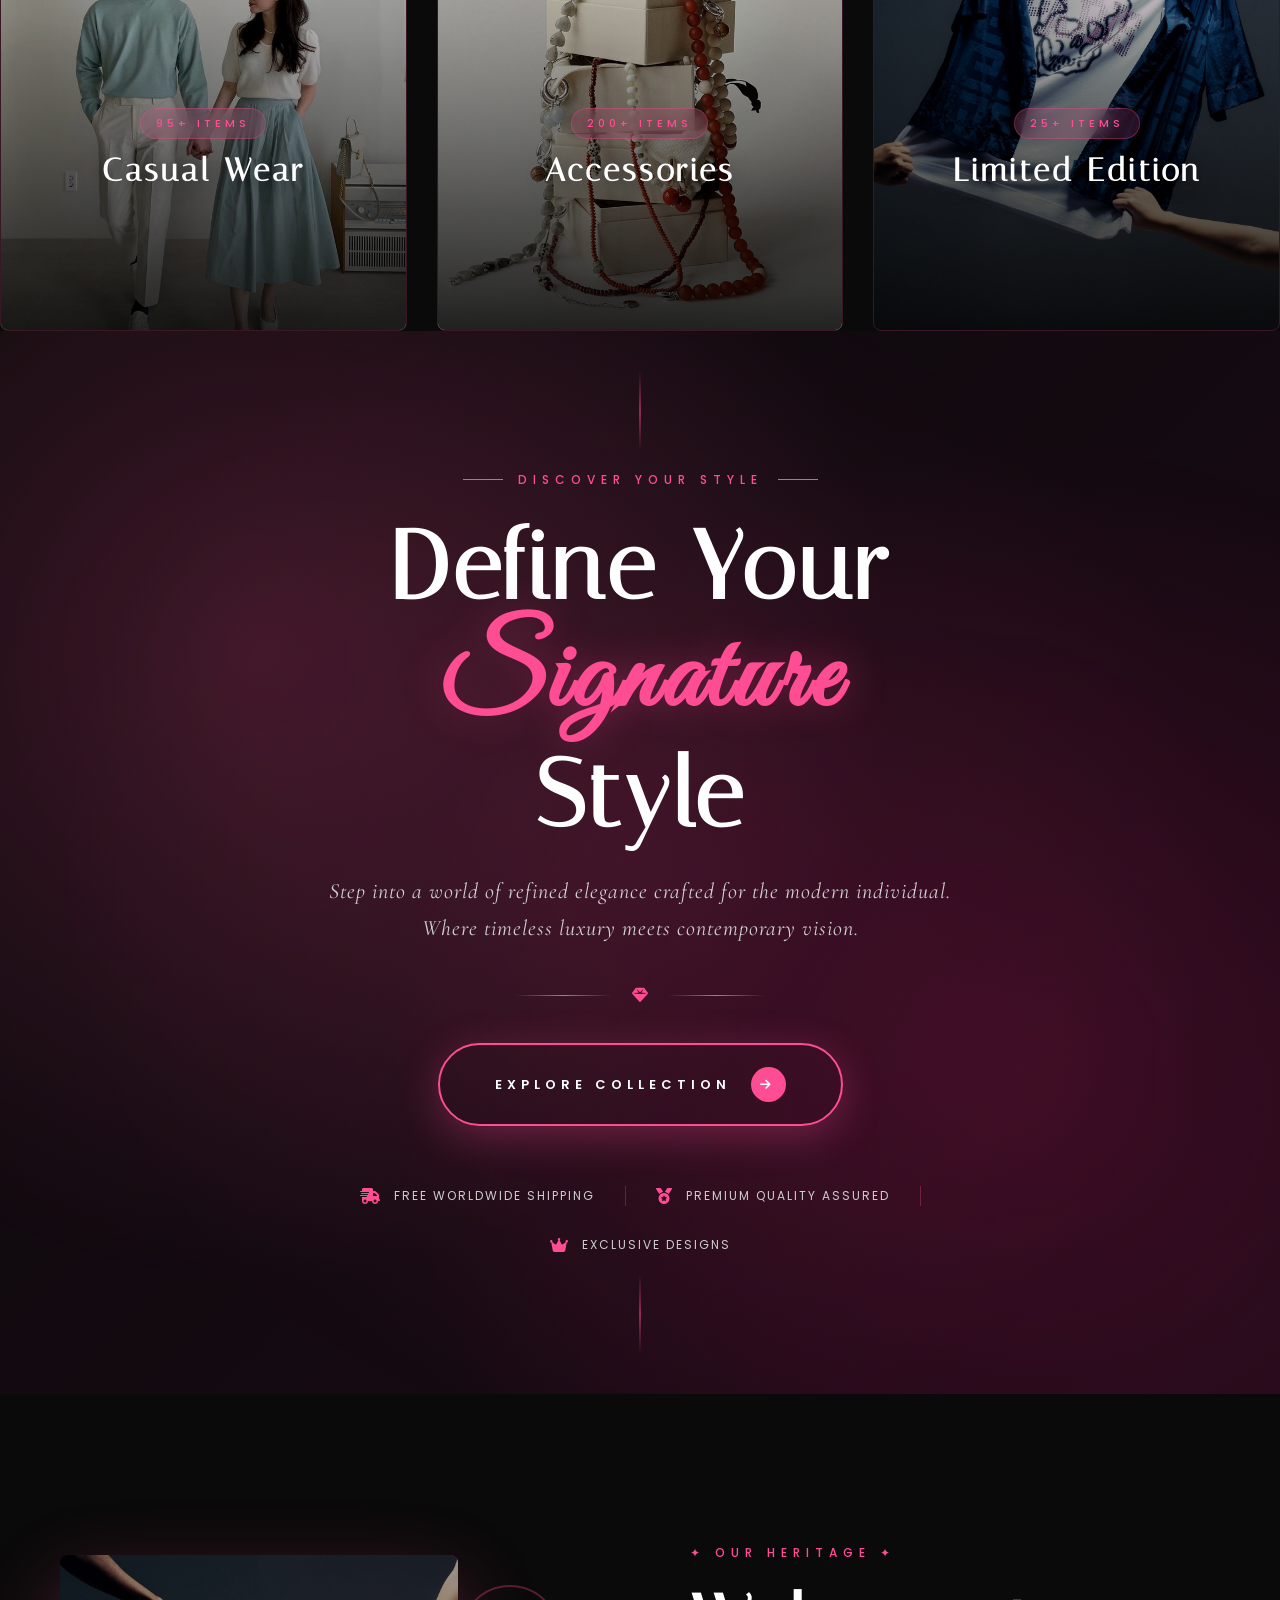
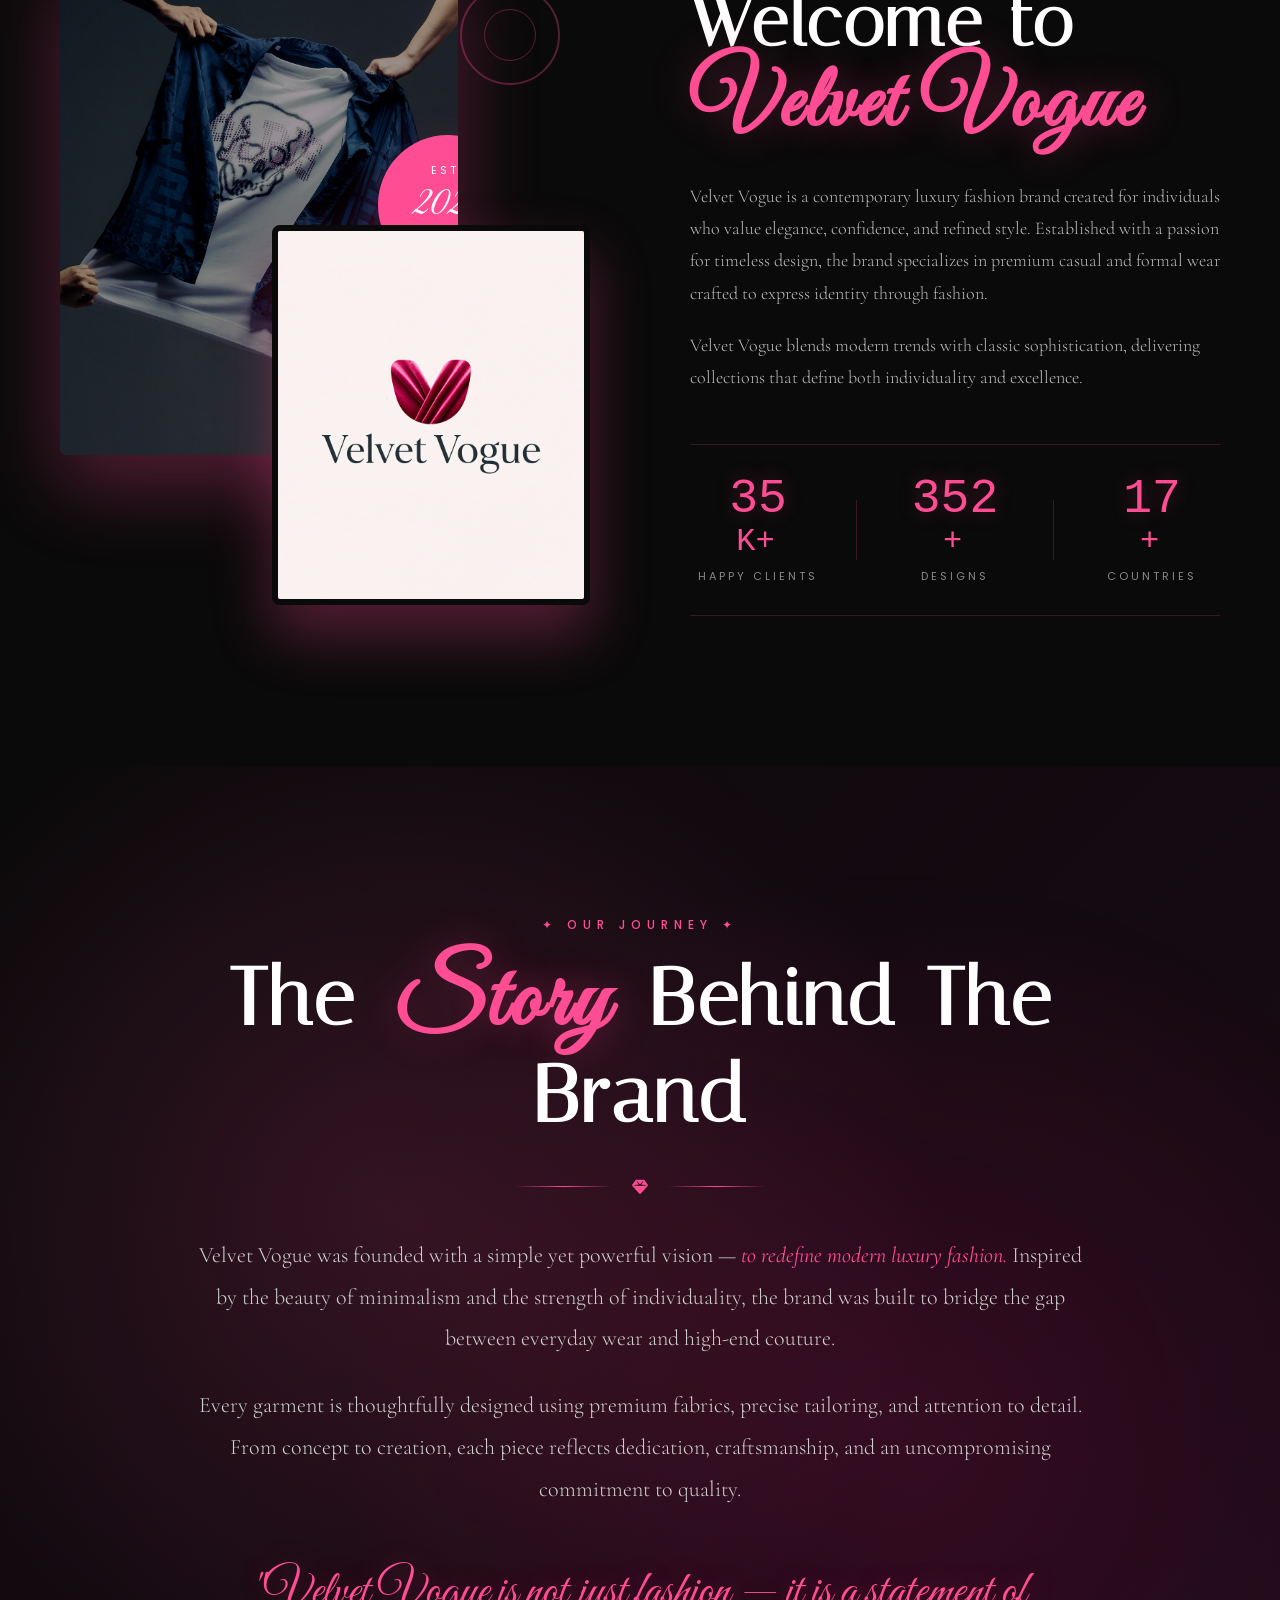
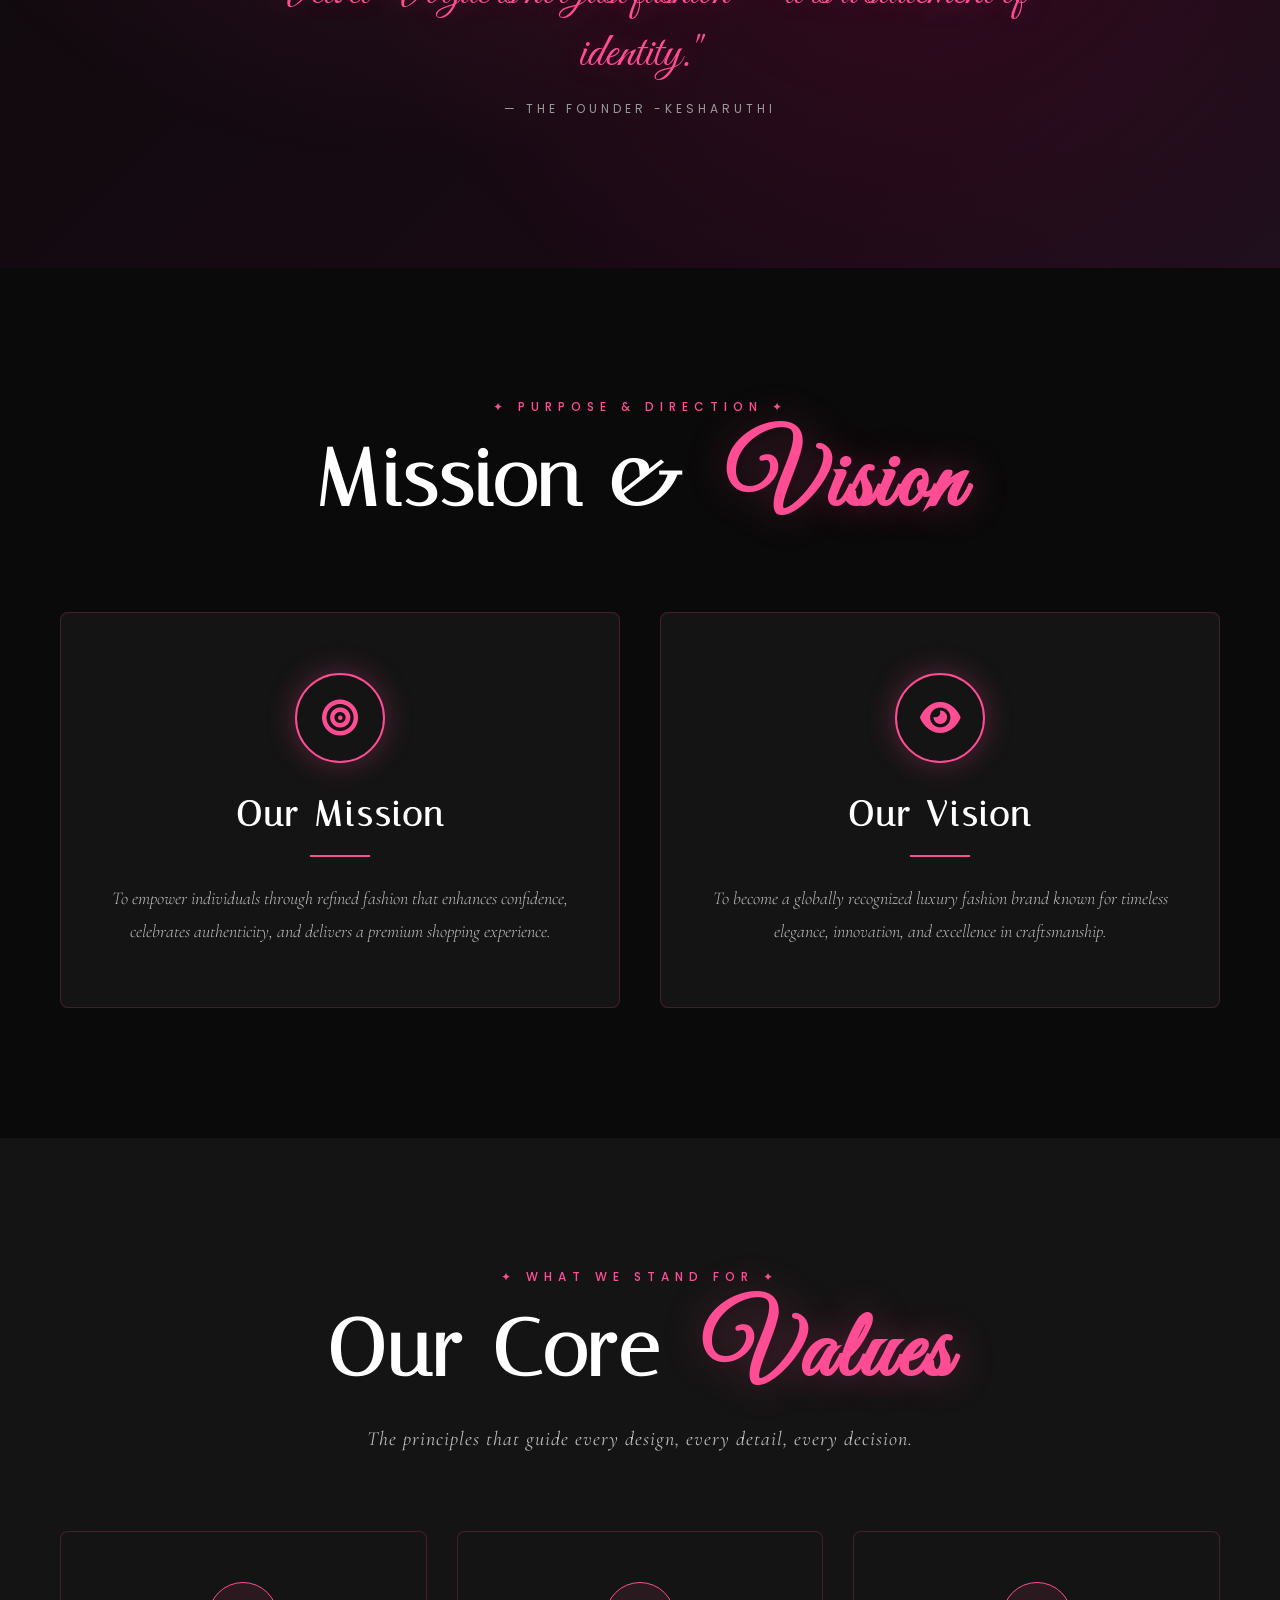
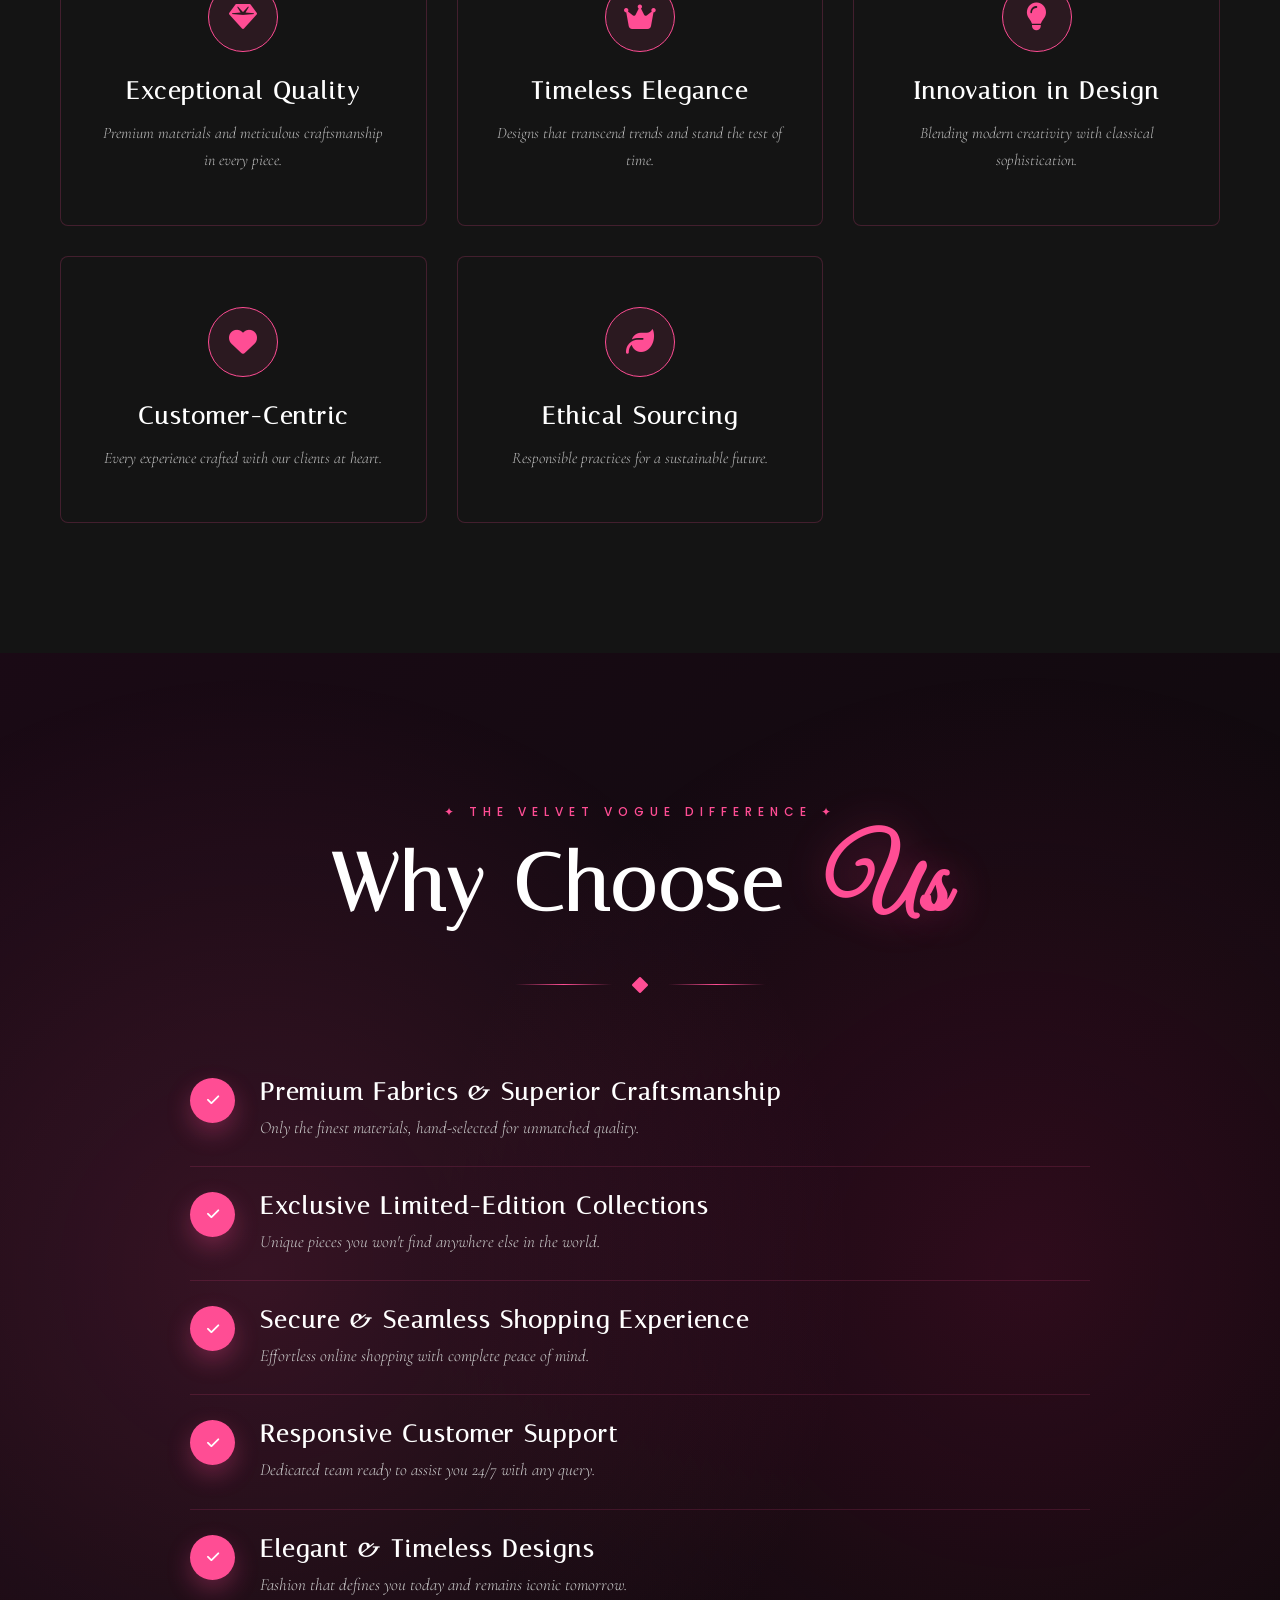
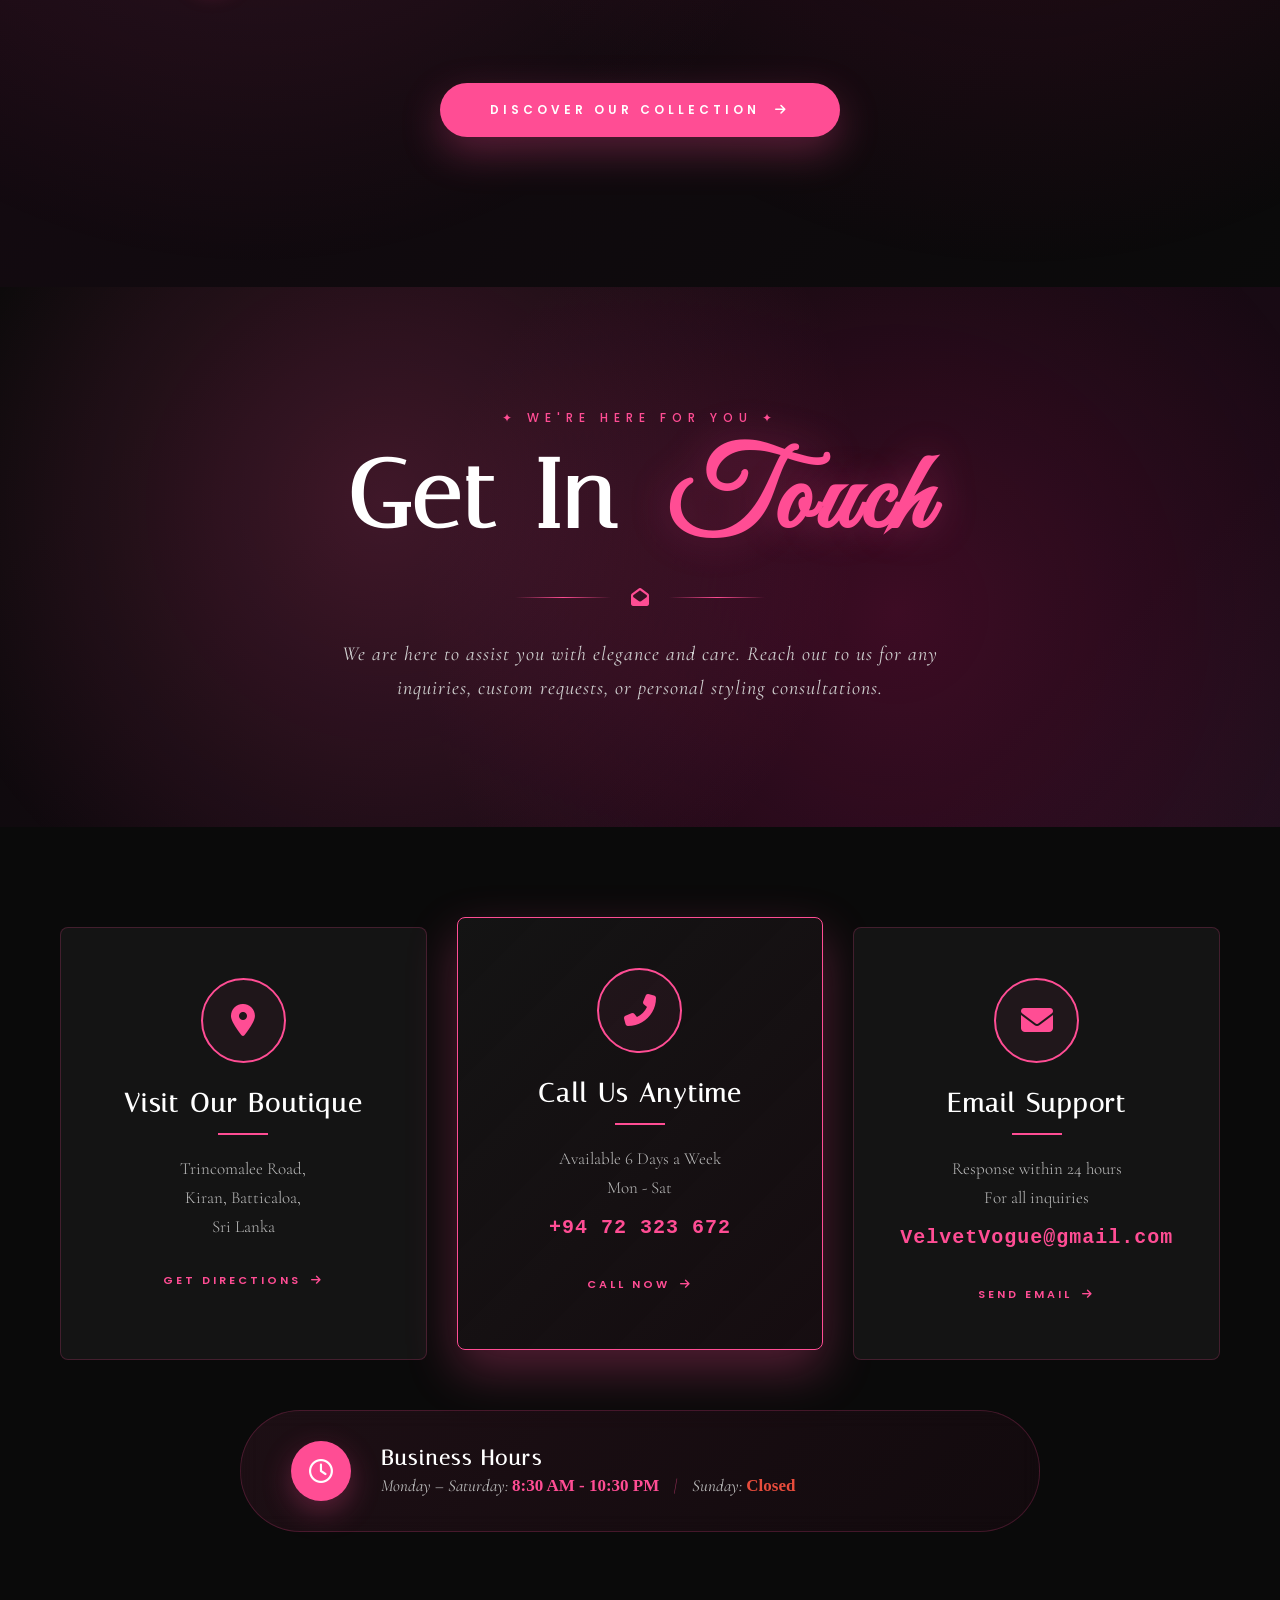
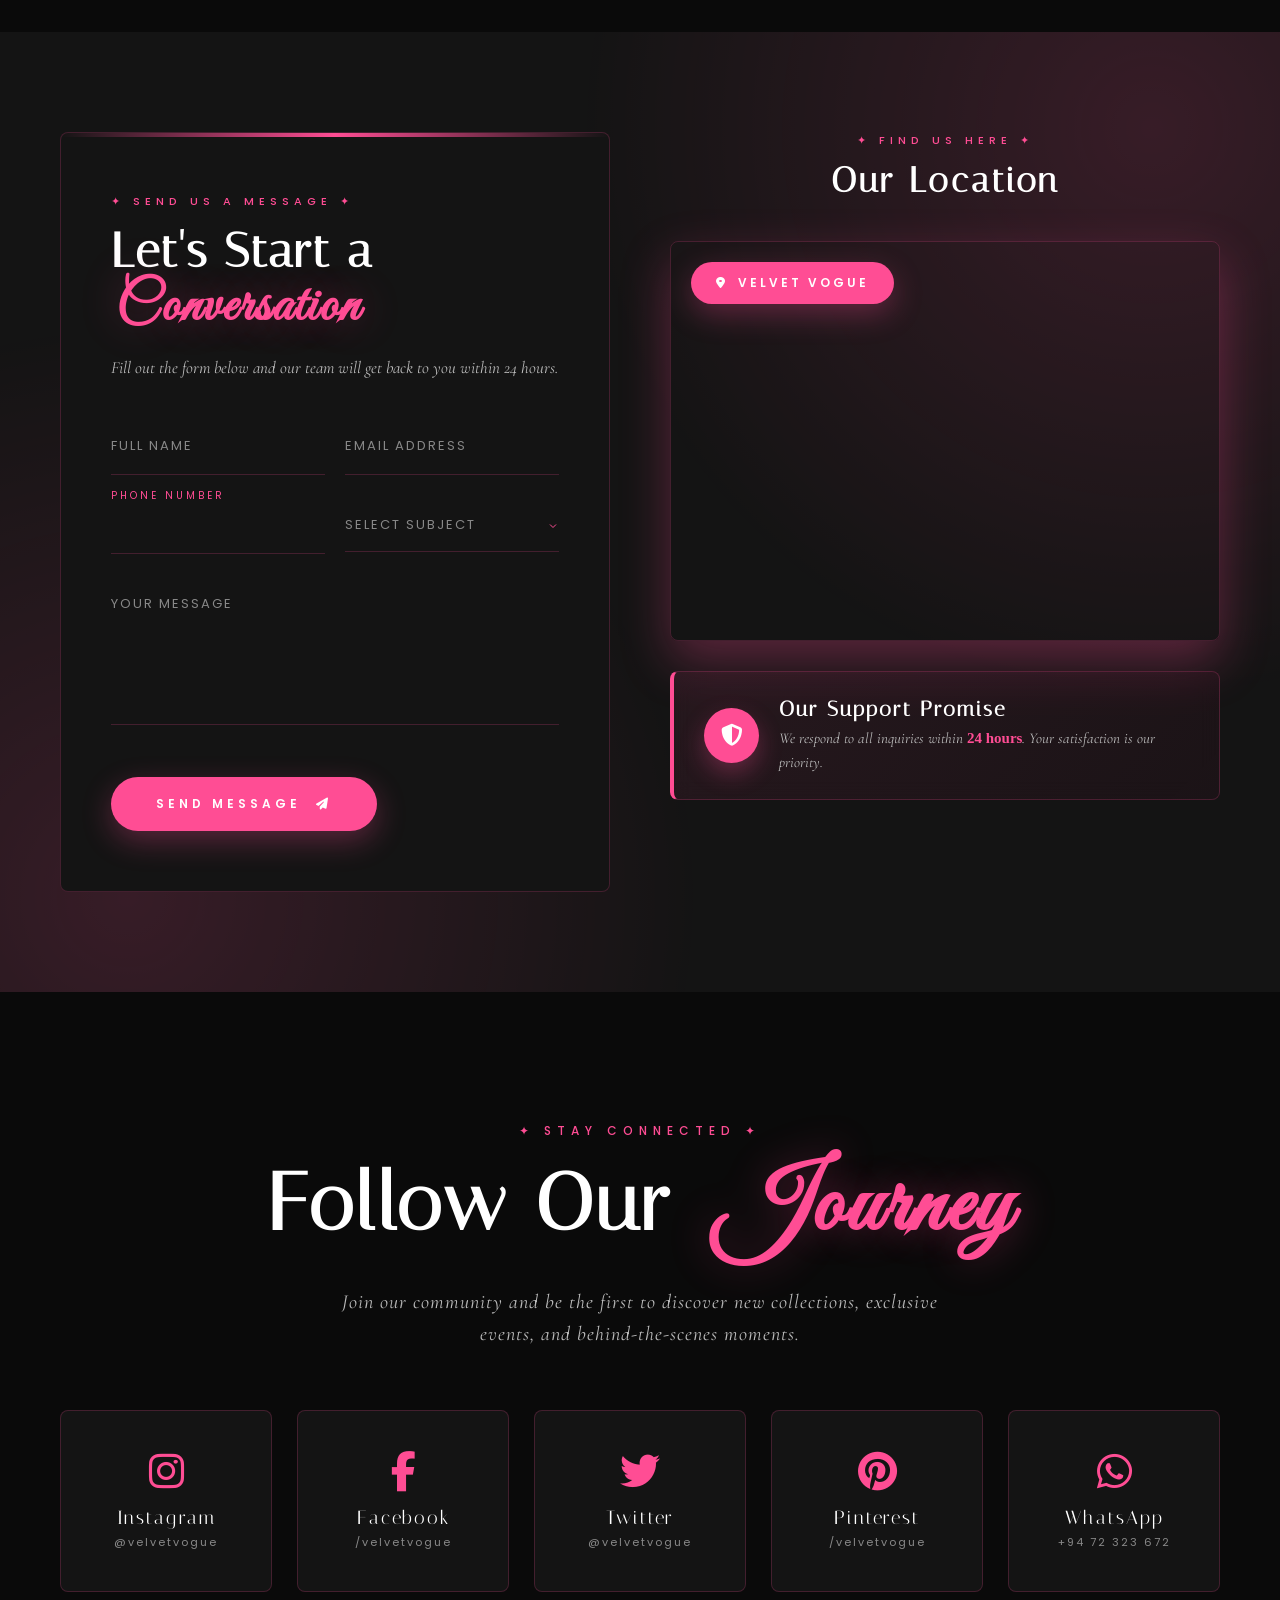
==== commit 41990f6c: "feat: complete velvet vogue landing page with back to top button and cart sync-HTML" ====
--- a/index.html
+++ b/index.html
@@ -1245,6 +1245,10 @@
     </div>
     
 </footer>
+<!-- Back to Top Button -->
+<button class="back-to-top" id="backToTop" aria-label="Back to Top">
+    <i class="fas fa-arrow-up"></i>
+</button>
     <script src="./script.js"></script>
 </body>
 </html>
--- a/style.css
+++ b/style.css
@@ -4765,4 +4765,430 @@
     .newsletter-italic { font-size: 3rem; }
     .newsletter-form { flex-direction: column; }
     .newsletter-btn { justify-content: center; }
+}
+/* footer */
+.footer {
+    background: #050505;
+    position: relative;
+    padding: 0 60px;
+    color: #fff;
+}
+
+.footer-top-line {
+    height: 2px;
+    background: linear-gradient(90deg, 
+        transparent, 
+        var(--pink), 
+        rgba(255, 77, 148, 0.5),
+        var(--pink),
+        transparent);
+    animation: lineShimmer 3s ease infinite;
+}
+
+@keyframes lineShimmer {
+    0%, 100% { opacity: 0.6; }
+    50% { opacity: 1; }
+}
+
+.footer-main {
+    max-width: 1400px;
+    margin: 0 auto;
+    padding: 80px 0 50px;
+    display: grid;
+    grid-template-columns: 2fr 1fr 1fr 1.3fr;
+    gap: 60px;
+}
+
+.footer-column {
+    display: flex;
+    flex-direction: column;
+}
+
+.footer-brand-col {
+    padding-right: 20px;
+}
+
+.footer-brand {
+    font-family: 'Great Vibes', cursive;
+    font-size: 3.5rem;
+    color: var(--pink);
+    margin-bottom: 15px;
+    text-shadow: 0 0 30px var(--shadow);
+    line-height: 1;
+    animation: brandFloat 5s ease infinite;
+}
+
+.footer-tagline {
+    font-family: 'Italiana', serif;
+    font-size: 16px;
+    color: #fff;
+    letter-spacing: 4px;
+    text-transform: uppercase;
+    margin-bottom: 20px;
+    padding-bottom: 15px;
+    border-bottom: 1px solid rgba(255, 77, 148, 0.2);
+}
+
+.footer-desc {
+    font-family: 'Cormorant Garamond', serif;
+    font-size: 16px;
+    color: #999;
+    line-height: 1.8;
+    font-style: italic;
+    margin-bottom: 30px;
+}
+
+.footer-social {
+    display: flex;
+    gap: 12px;
+}
+
+.footer-social-icon {
+    width: 42px;
+    height: 42px;
+    background: transparent;
+    border: 1px solid rgba(255, 77, 148, 0.3);
+    border-radius: 50%;
+    display: flex;
+    align-items: center;
+    justify-content: center;
+    color: #888;
+    text-decoration: none;
+    font-size: 15px;
+    transition: all 0.4s cubic-bezier(0.25, 0.46, 0.45, 0.94);
+    position: relative;
+    overflow: hidden;
+}
+
+.footer-social-icon::before {
+    content: '';
+    position: absolute;
+    top: 50%;
+    left: 50%;
+    width: 0;
+    height: 0;
+    background: var(--pink);
+    border-radius: 50%;
+    transform: translate(-50%, -50%);
+    transition: all 0.4s;
+    z-index: -1;
+}
+
+.footer-social-icon:hover::before {
+    width: 100%;
+    height: 100%;
+}
+
+.footer-social-icon:hover {
+    color: #fff;
+    border-color: var(--pink);
+    transform: translateY(-5px) rotate(360deg);
+    box-shadow: 0 10px 25px var(--shadow);
+}
+
+.footer-title {
+    font-family: 'Italiana', serif;
+    font-size: 1.4rem;
+    color: #fff;
+    letter-spacing: 3px;
+    margin-bottom: 12px;
+    text-transform: uppercase;
+}
+
+.footer-line {
+    width: 40px;
+    height: 2px;
+    background: var(--pink);
+    margin-bottom: 25px;
+    transition: width 0.4s;
+    box-shadow: 0 0 10px var(--pink);
+}
+
+.footer-column:hover .footer-line {
+    width: 70px;
+}
+
+.footer-links {
+    list-style: none;
+    padding: 0;
+    margin: 0;
+}
+
+.footer-links li {
+    margin-bottom: 12px;
+}
+
+.footer-links li a {
+    color: #888;
+    text-decoration: none;
+    font-family: 'Poppins', sans-serif;
+    font-size: 14px;
+    letter-spacing: 1px;
+    transition: all 0.3s;
+    display: inline-flex;
+    align-items: center;
+    gap: 8px;
+    padding: 5px 0;
+}
+
+.footer-links li a i {
+    font-size: 9px;
+    color: var(--pink);
+    opacity: 0;
+    transform: translateX(-10px);
+    transition: all 0.3s;
+}
+
+.footer-links li a:hover {
+    color: var(--pink);
+    padding-left: 8px;
+}
+
+.footer-links li a:hover i {
+    opacity: 1;
+    transform: translateX(0);
+}
+
+.footer-contact {
+    list-style: none;
+    padding: 0;
+    margin: 0;
+}
+
+.footer-contact li {
+    display: flex;
+    align-items: flex-start;
+    gap: 15px;
+    margin-bottom: 20px;
+    transition: all 0.3s;
+}
+
+.footer-contact li:hover {
+    transform: translateX(5px);
+}
+
+.footer-contact-icon {
+    width: 38px;
+    height: 38px;
+    background: rgba(255, 77, 148, 0.1);
+    border: 1px solid rgba(255, 77, 148, 0.3);
+    border-radius: 50%;
+    display: flex;
+    align-items: center;
+    justify-content: center;
+    color: var(--pink);
+    font-size: 14px;
+    flex-shrink: 0;
+    transition: all 0.4s;
+}
+
+.footer-contact li:hover .footer-contact-icon {
+    background: var(--pink);
+    color: #fff;
+    transform: rotate(360deg);
+    box-shadow: 0 0 20px var(--shadow);
+}
+
+.footer-contact-text {
+    flex: 1;
+}
+
+.footer-contact-text span {
+    font-family: 'Poppins', sans-serif;
+    font-size: 10px;
+    letter-spacing: 3px;
+    color: var(--pink);
+    text-transform: uppercase;
+    font-weight: 500;
+    display: block;
+    margin-bottom: 4px;
+}
+
+.footer-contact-text p {
+    font-family: 'Cormorant Garamond', serif;
+    font-size: 15px;
+    color: #ccc;
+    line-height: 1.5;
+    font-style: italic;
+    margin: 0;
+}
+
+.footer-contact-text p a {
+    color: #ccc;
+    text-decoration: none;
+    transition: color 0.3s;
+}
+
+.footer-contact-text p a:hover {
+    color: var(--pink);
+}
+
+.footer-divider {
+    max-width: 1400px;
+    margin: 0 auto;
+    display: flex;
+    align-items: center;
+    justify-content: center;
+    gap: 20px;
+    padding: 30px 0;
+    border-top: 1px solid rgba(255, 77, 148, 0.15);
+}
+
+.footer-divider .divider-line {
+    flex: 1;
+    height: 1px;
+    background: linear-gradient(90deg, transparent, rgba(255, 77, 148, 0.3), transparent);
+    max-width: 200px;
+}
+
+.footer-divider i {
+    color: var(--pink);
+    font-size: 14px;
+    animation: gemSpin 4s ease infinite;
+}
+
+.footer-payments {
+    max-width: 1400px;
+    margin: 0 auto;
+    padding: 20px 0 30px;
+    display: flex;
+    align-items: center;
+    justify-content: center;
+    gap: 25px;
+    flex-wrap: wrap;
+}
+
+.payments-label {
+    font-family: 'Poppins', sans-serif;
+    font-size: 11px;
+    letter-spacing: 3px;
+    color: #666;
+    text-transform: uppercase;
+    font-weight: 500;
+}
+
+.payment-icons {
+    display: flex;
+    gap: 12px;
+    align-items: center;
+}
+
+.payment-icon {
+    width: 55px;
+    height: 38px;
+    background: rgba(255, 255, 255, 0.05);
+    border: 1px solid rgba(255, 255, 255, 0.1);
+    border-radius: 5px;
+    display: flex;
+    align-items: center;
+    justify-content: center;
+    color: #888;
+    font-size: 24px;
+    transition: all 0.3s;
+}
+
+.payment-icon:hover {
+    color: var(--pink);
+    border-color: var(--pink);
+    transform: translateY(-3px);
+    background: rgba(255, 77, 148, 0.1);
+    box-shadow: 0 5px 15px var(--shadow);
+}
+
+.footer-bottom {
+    background: #000;
+    padding: 25px 0;
+    border-top: 1px solid rgba(255, 77, 148, 0.15);
+}
+
+.footer-bottom-content {
+    max-width: 1400px;
+    margin: 0 auto;
+    display: flex;
+    justify-content: space-between;
+    align-items: center;
+    flex-wrap: wrap;
+    gap: 20px;
+}
+
+.footer-copyright {
+    font-family: 'Poppins', sans-serif;
+    font-size: 12px;
+    color: #666;
+    letter-spacing: 2px;
+    margin: 0;
+}
+
+.copyright-brand {
+    font-family: 'Great Vibes', cursive;
+    font-size: 20px;
+    color: var(--pink);
+    letter-spacing: 1px;
+}
+
+.footer-credit {
+    font-family: 'Cormorant Garamond', serif;
+    font-size: 14px;
+    color: #666;
+    font-style: italic;
+    margin: 0;
+    display: flex;
+    align-items: center;
+    gap: 8px;
+}
+
+.footer-credit i {
+    color: var(--pink);
+    animation: heartBeat 1.5s ease infinite;
+}
+
+@keyframes heartBeat {
+    0%, 100% { transform: scale(1); }
+    50% { transform: scale(1.3); text-shadow: 0 0 15px var(--pink); }
+}
+
+.footer-legal {
+    display: flex;
+    align-items: center;
+    gap: 15px;
+}
+
+.footer-legal a {
+    color: #666;
+    text-decoration: none;
+    font-family: 'Poppins', sans-serif;
+    font-size: 12px;
+    letter-spacing: 2px;
+    text-transform: uppercase;
+    transition: color 0.3s;
+}
+
+.footer-legal a:hover {
+    color: var(--pink);
+}
+
+.legal-divider {
+    color: var(--pink);
+    opacity: 0.4;
+}
+
+@media (max-width: 968px) {
+    .footer { padding: 0 20px; }
+    .footer-main {
+        grid-template-columns: 1fr;
+        gap: 40px;
+        padding: 60px 0 30px;
+    }
+    .footer-brand-col { padding-right: 0; }
+    .footer-brand { font-size: 2.8rem; }
+    .footer-payments {
+        flex-direction: column;
+        gap: 15px;
+    }
+    .payment-icons { justify-content: center; flex-wrap: wrap; }
+    .footer-bottom-content {
+        flex-direction: column;
+        text-align: center;
+        gap: 15px;
+    }
 }
